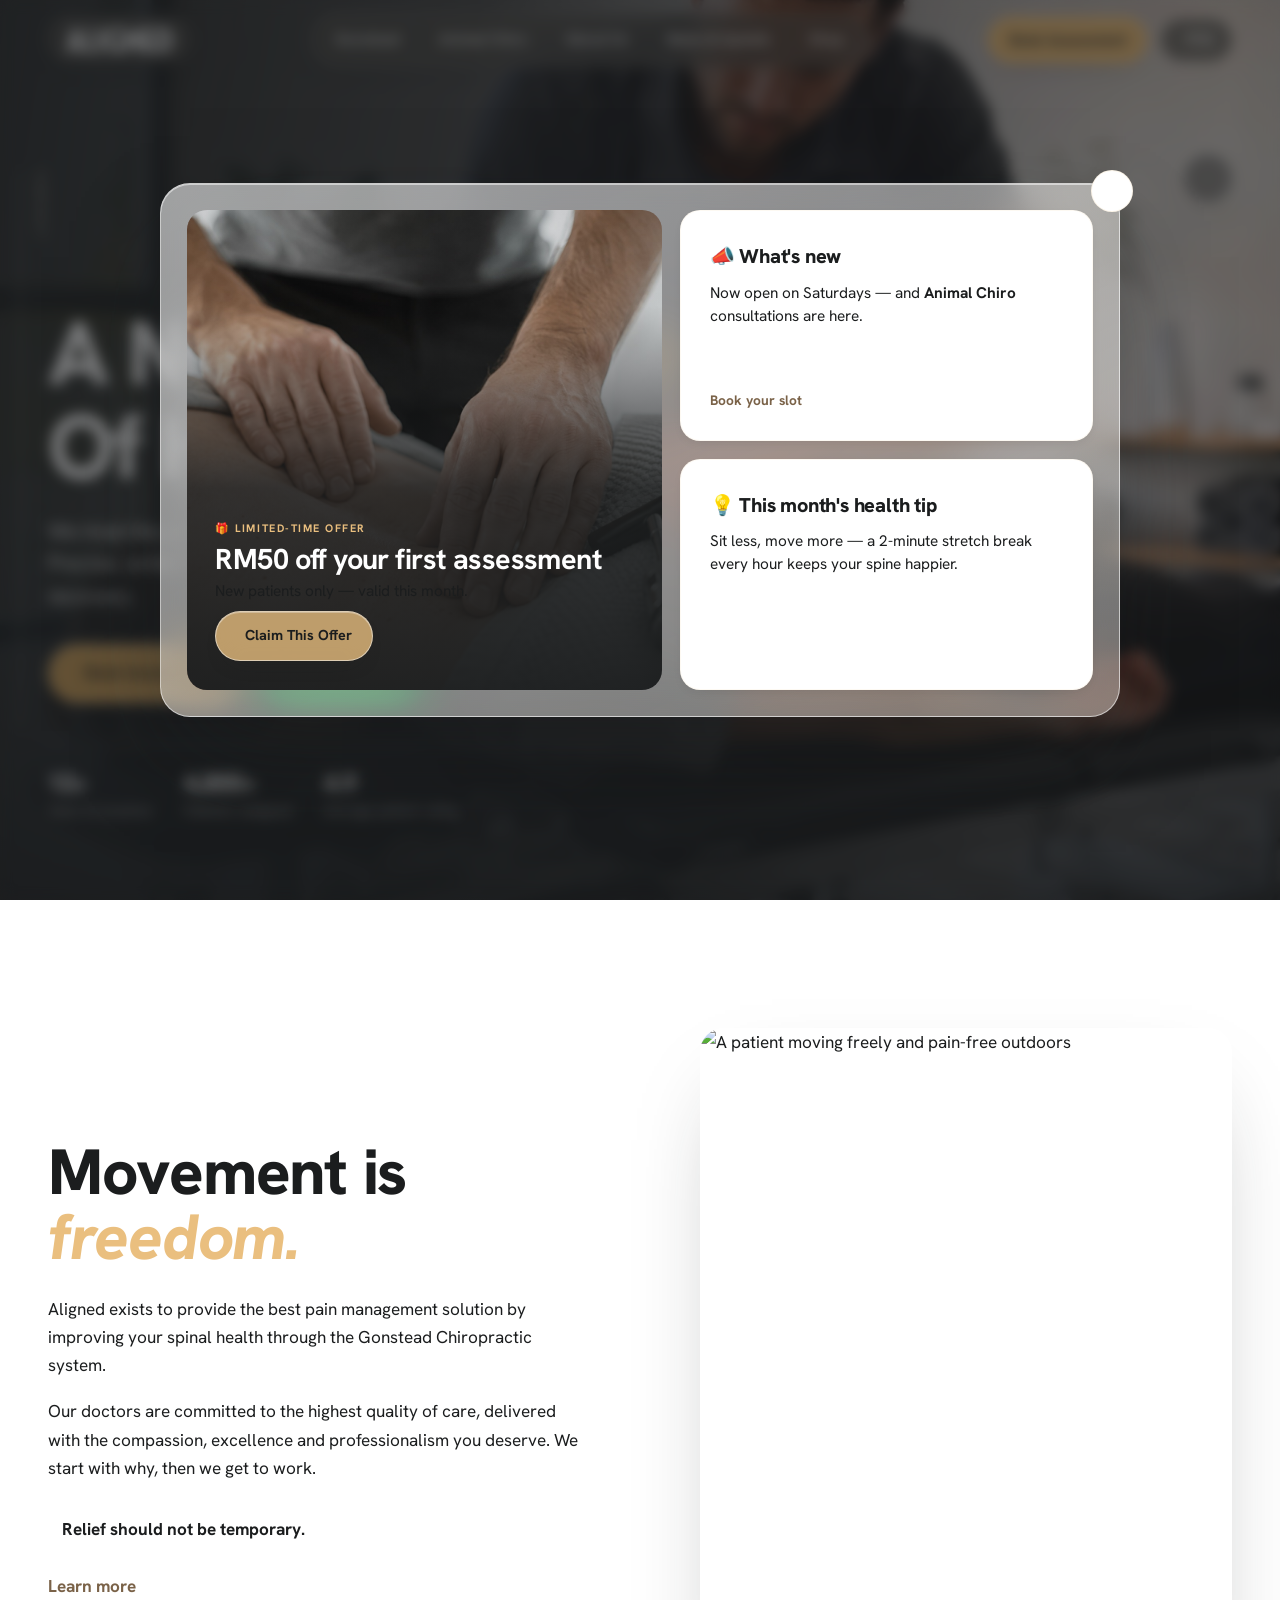
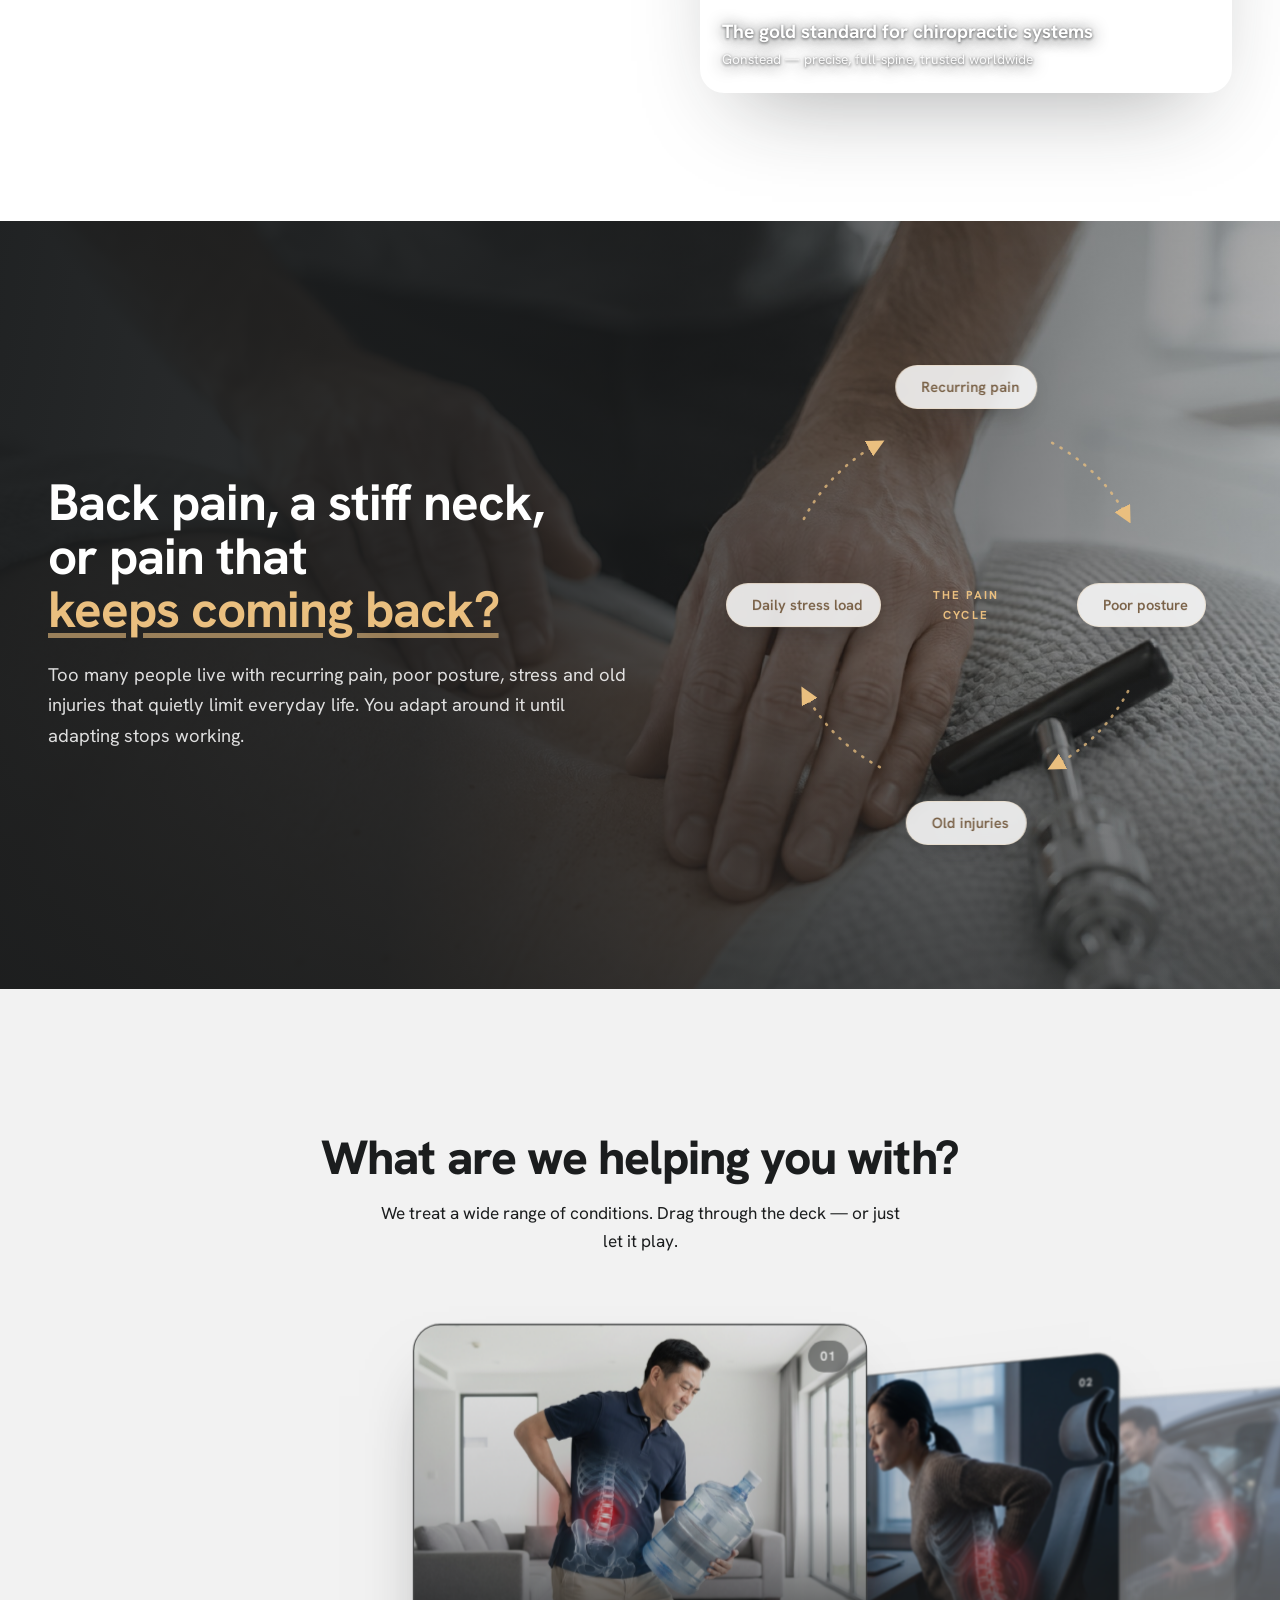
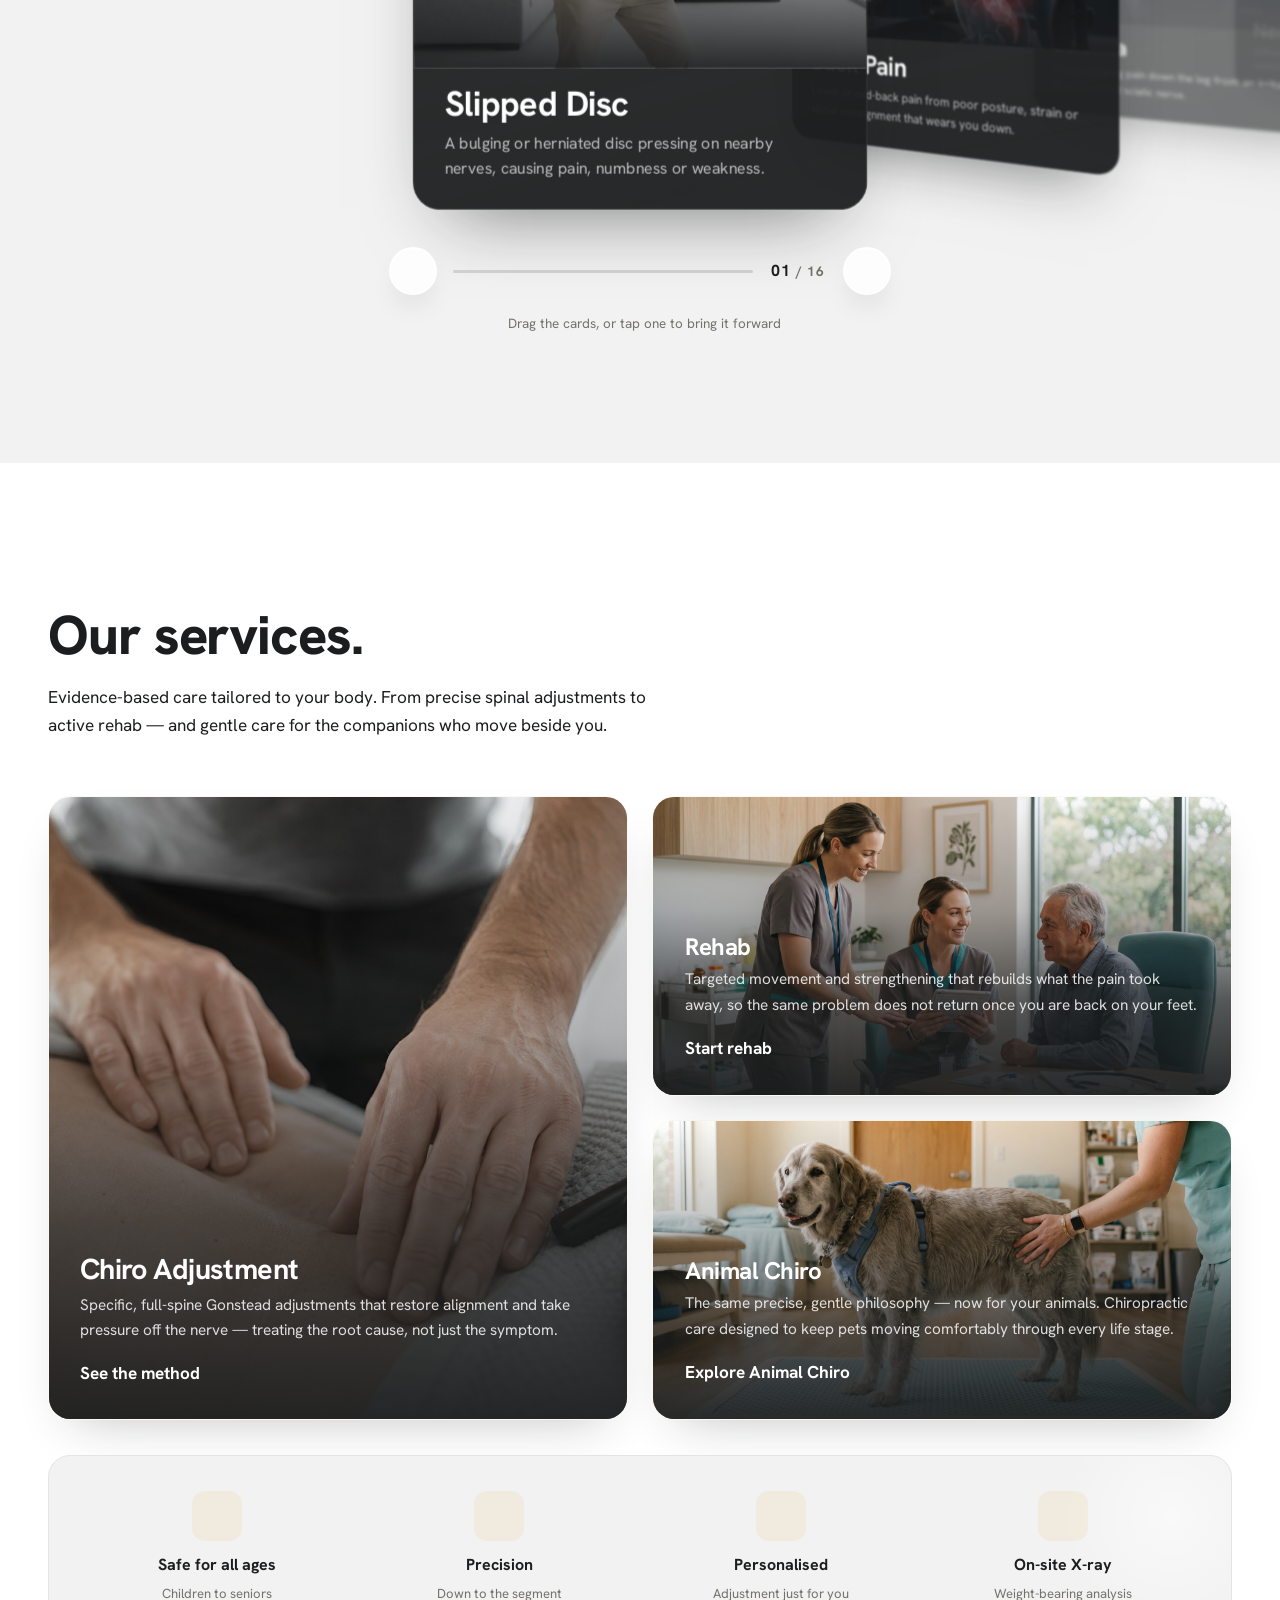
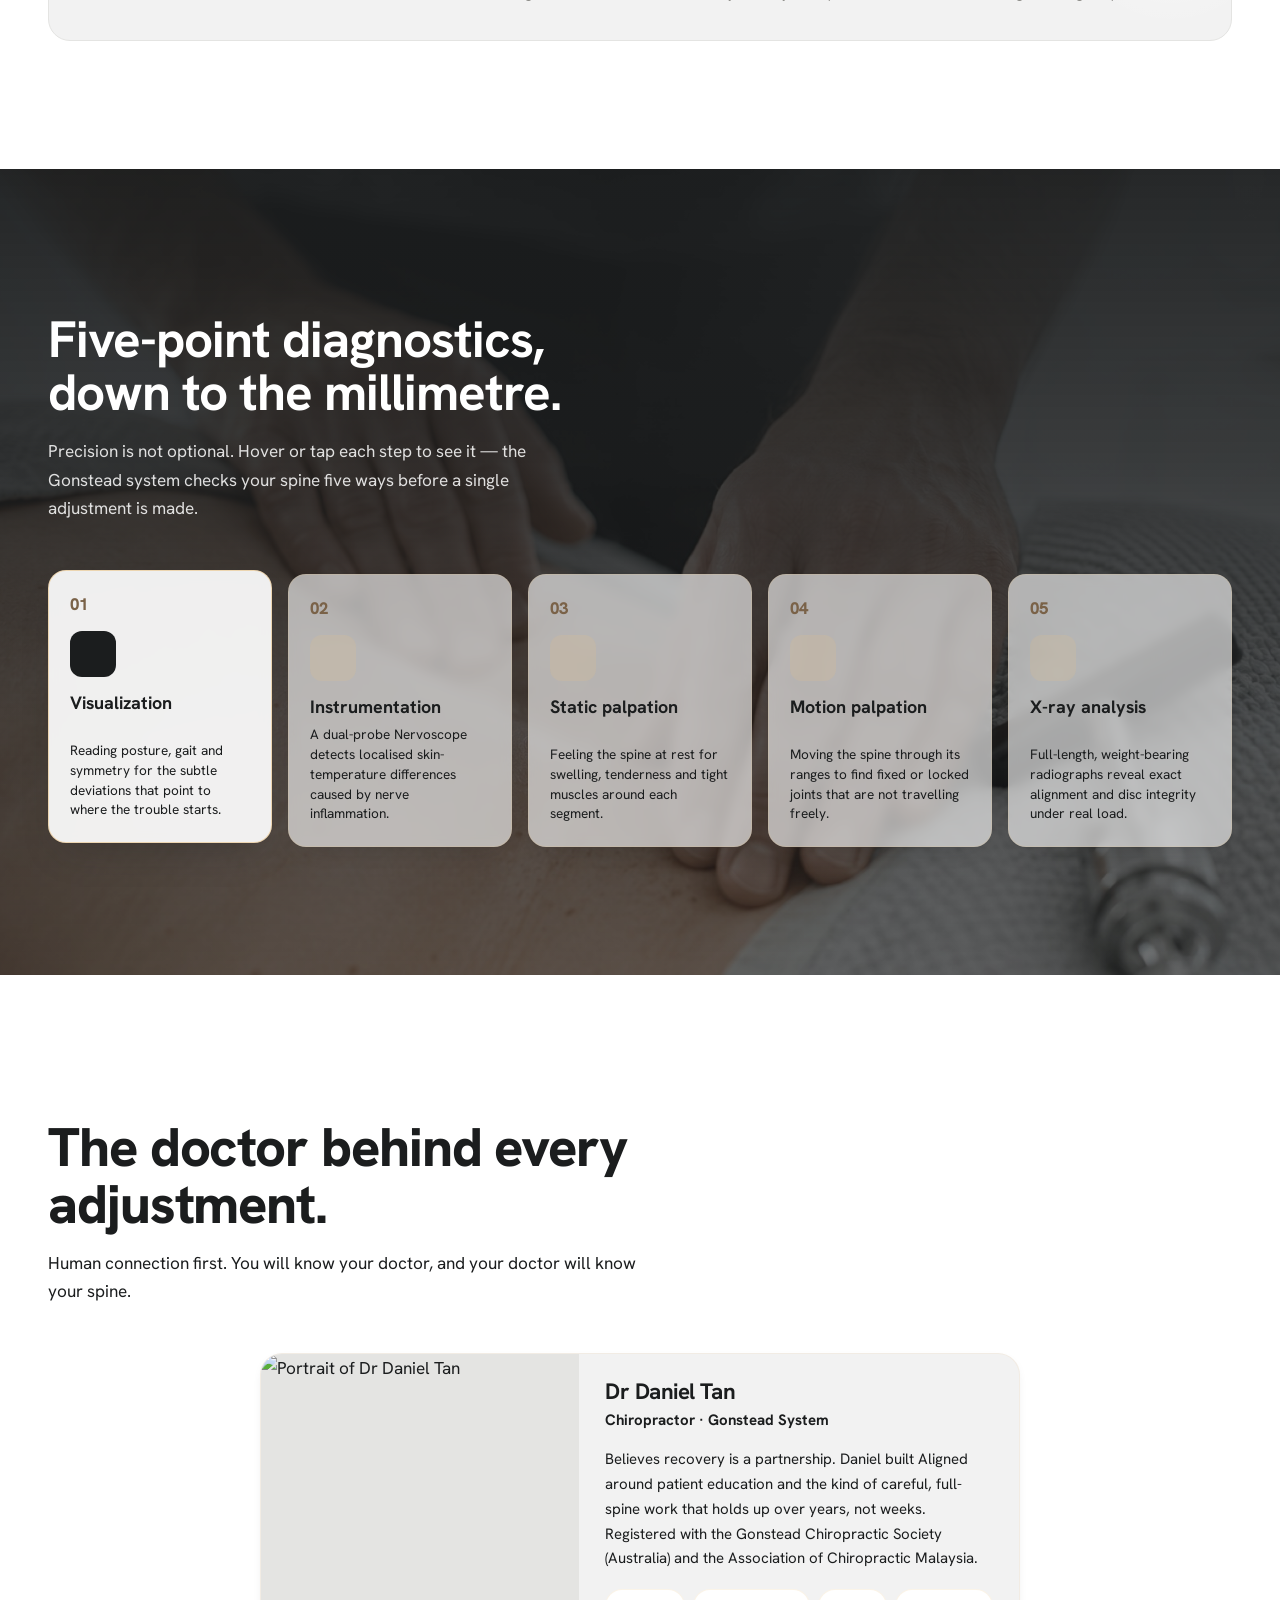
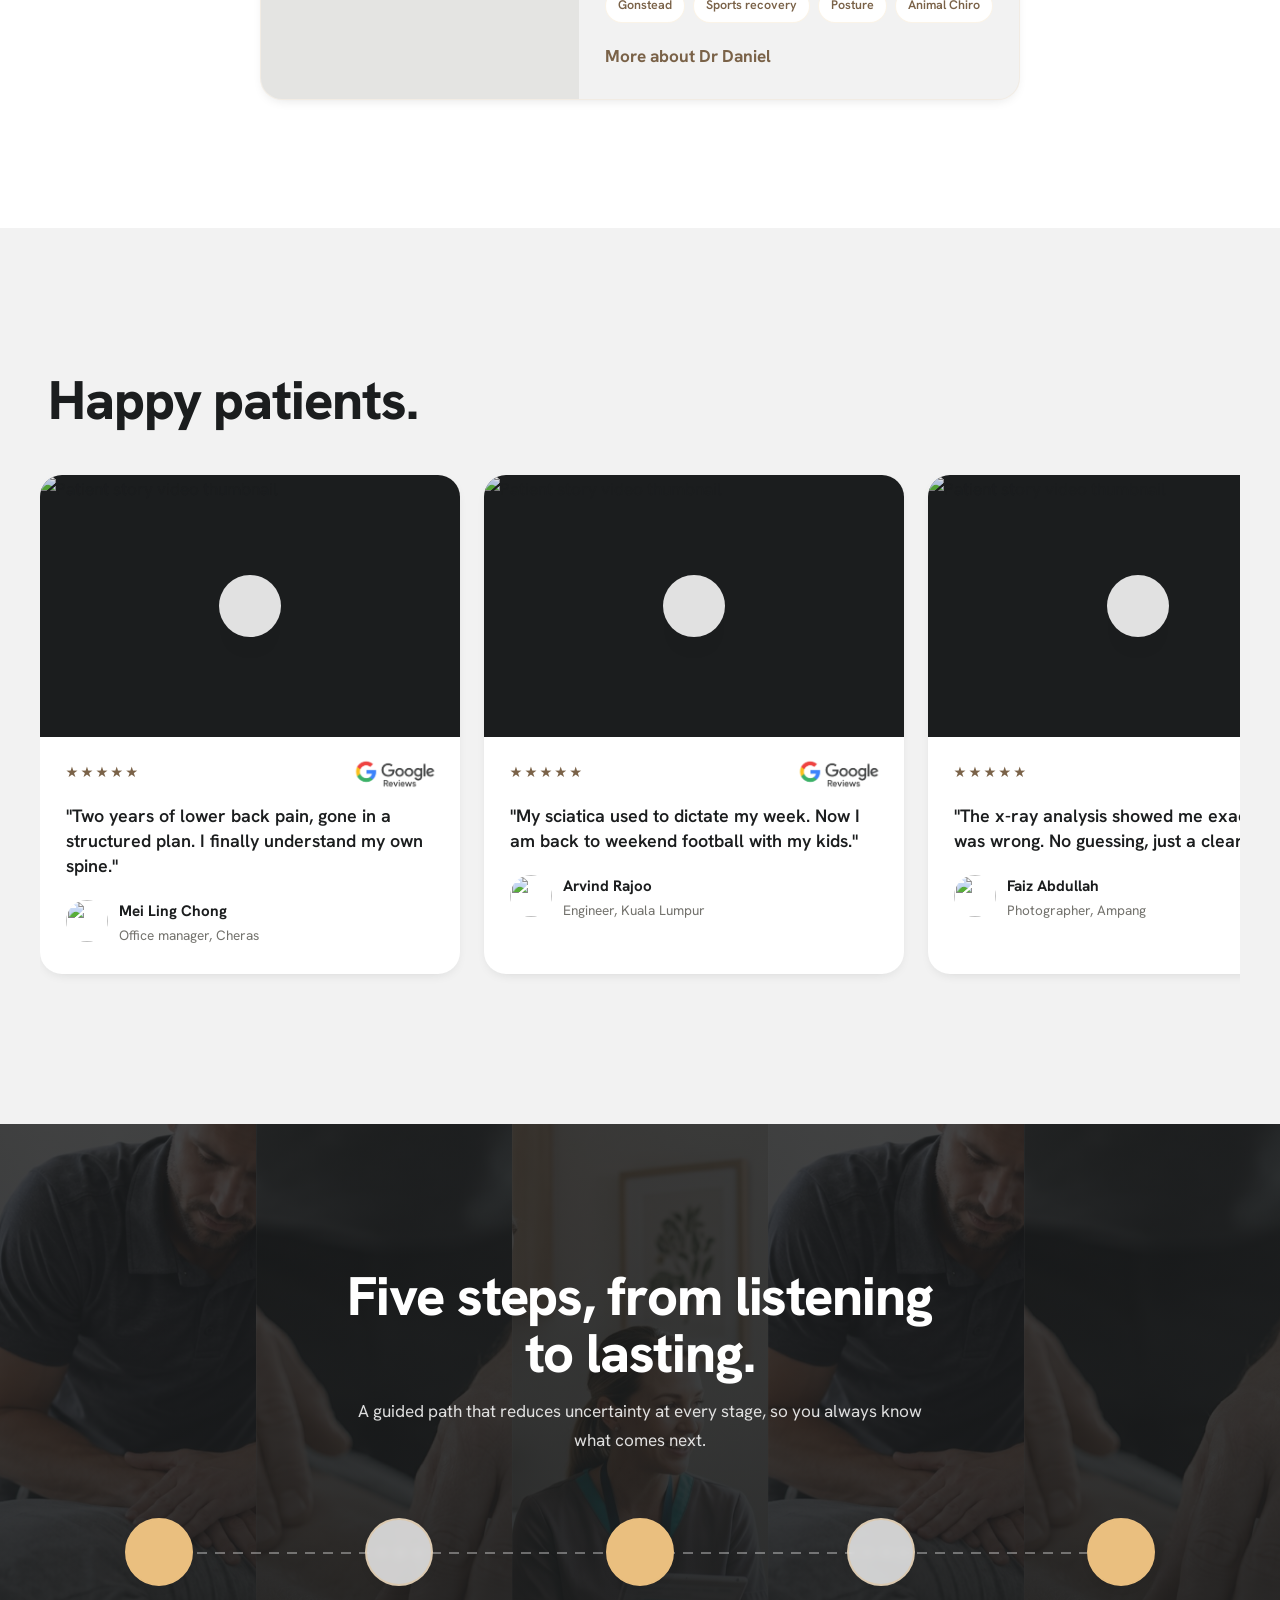
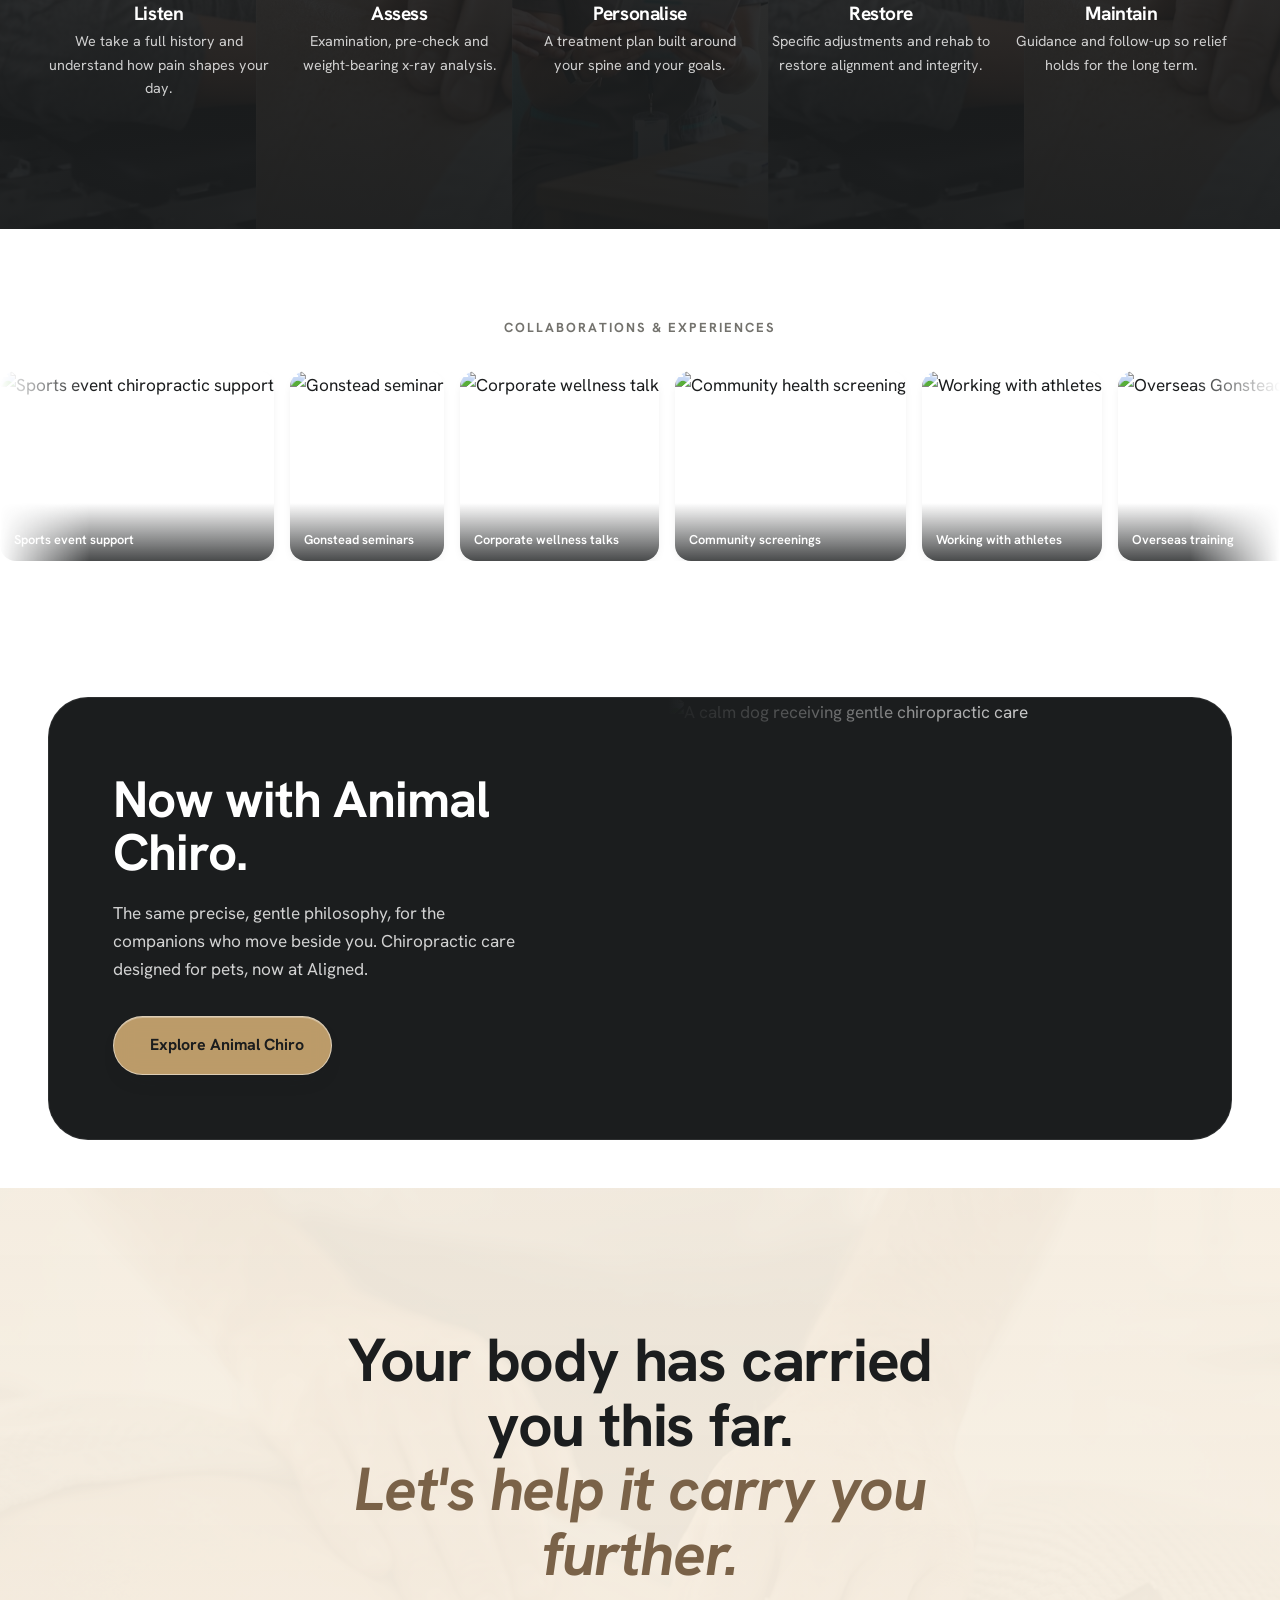
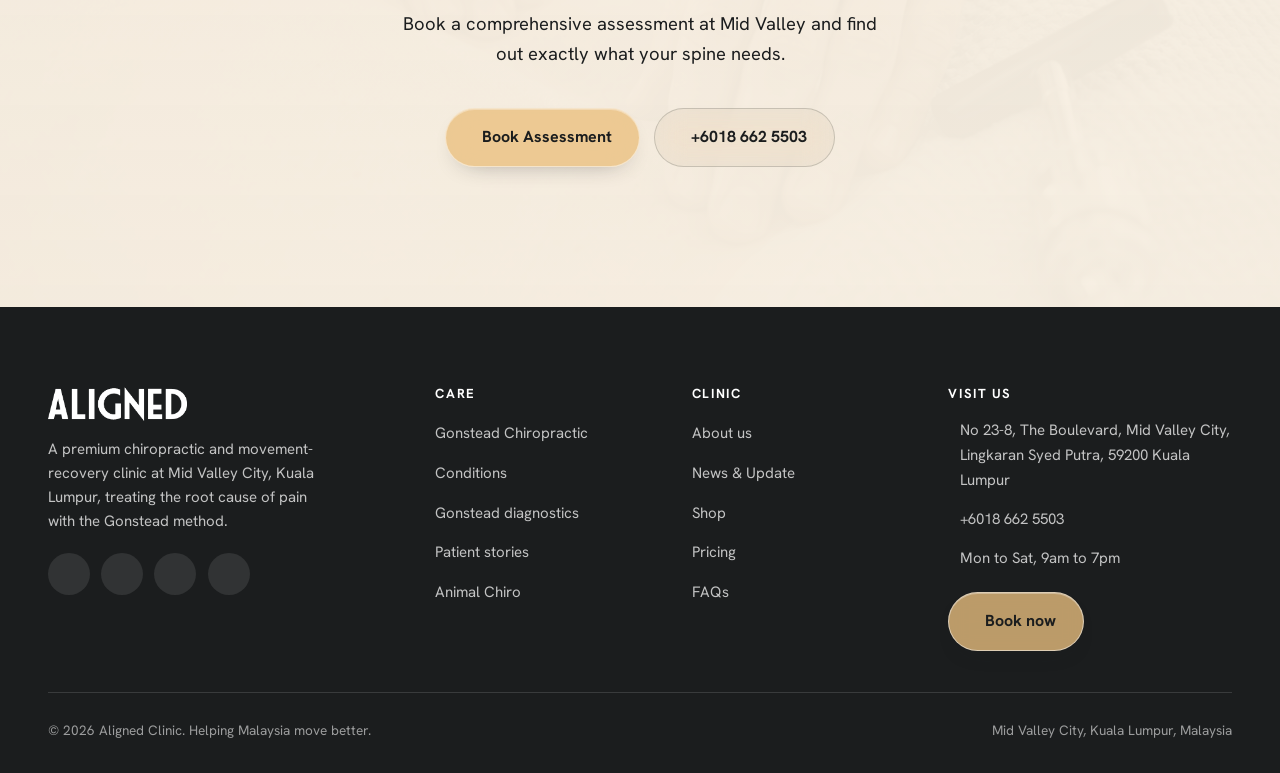
==== index.html @ 45b8d4ee "Update site: condition images, pet-signs images, page content refinements Co-Authored-By: Claude Fab" ====
<!DOCTYPE html>
<html lang="en">
<head>
<meta charset="UTF-8" />
<meta name="viewport" content="width=device-width, initial-scale=1.0" />
<title>Aligned | Gonstead Chiropractic in Mid Valley, Kuala Lumpur</title>
<meta name="description" content="Aligned is a premium chiropractic and movement-recovery clinic at Mid Valley City, Kuala Lumpur. We treat the root cause of back pain, stiff necks and recurring injuries with the Gonstead method. A new definition of health." />
<meta name="theme-color" content="#1B1D1E" />
<meta property="og:title" content="Aligned | A New Definition Of Health" />
<meta property="og:description" content="Premium Gonstead chiropractic care at Mid Valley City, Kuala Lumpur. Move better, recover fully, stay aligned." />
<meta property="og:type" content="website" />

<!-- Favicon: marmalade monogram -->
<link rel="icon" href="data:image/svg+xml,%3Csvg xmlns='http://www.w3.org/2000/svg' viewBox='0 0 32 32'%3E%3Crect width='32' height='32' rx='8' fill='%23EABF7F'/%3E%3Ctext x='16' y='22' font-family='Georgia' font-size='18' fill='%231B1D1E' text-anchor='middle' font-weight='700'%3EA%3C/text%3E%3C/svg%3E" />

<!-- Fonts: Hanken Grotesk (display + body). Local design file, so link-loaded. -->
<link rel="preconnect" href="https://fonts.googleapis.com" />
<link rel="preconnect" href="https://fonts.gstatic.com" crossorigin />
<link href="https://fonts.googleapis.com/css2?family=Hanken+Grotesk:wght@400;500;600;700;800;900&display=swap" rel="stylesheet" />

<!-- Phosphor icons (icon library, not hand-rolled SVG) -->
<script src="https://unpkg.com/@phosphor-icons/web@2.1.1"></script>

<style>
/* ============================================================
   ALIGNED - design tokens (V6 "Neutral, earthy, calming" palette)
   Palette board (5 colours - sage was retired):
     cloud     #F2F2F2  light section grounds / tile fills
     marmalade #EABF7F  CTA (flat translucent glass, ink text) + hairline
                        accents (eyebrow dash, progress fill, step markers)
     cocoa     #A68E74  warm accent family; --cocoa-deep is the AA-safe
                        text/icon accent on white & cloud
     slate     #73726D  menu glass base + secondary text
     black     #1B1D1E  ink: headings, body text, footer, and EVERY dark
                        photo overlay (problem / gonstead / journey / pet)
   Colour logic:
     marmalade = conversion (buttons) + thin indicator accents
     ink       = selected / active states + all dark section washes
     cocoa     = editorial accents (eyebrows, links, icons)
   Radius lock (documented mixed rule):
     interactive (buttons/chips/pills) = full pill
     containers (cards/media)          = 22-24px
   Shadows are ink-tinted (never pure black), kept shallow - surfaces
   are flat glass, not 3D.
   ============================================================ */
:root{
  --white:#FFFFFF;
  --cloud:#F2F2F2;
  --cloud-deep:#E4E4E2;   /* borders / divider lines on cloud */
  --marmalade:#EABF7F;
  --marmalade-deep:#D9A75F;
  --cocoa:#A68E74;
  --cocoa-deep:#7A6248;   /* legible warm accent, AA-safe on white/cloud */
  --slate:#73726D;
  --ink:#1B1D1E;

  /* legacy aliases (V5 names) -> V6 palette */
  --ivory:#FFFFFF;
  --ivory-deep:var(--cloud);
  --sand:var(--cloud);
  --sand-deep:var(--cloud-deep);
  --yellow:var(--marmalade);
  --navy:var(--marmalade);
  --navy-700:var(--marmalade-deep);
  --navy-900:var(--ink);
  --powder:var(--cloud);
  --powder-deep:var(--cloud-deep);
  --powder-blue:var(--cloud);
  --powder-blue-deep:var(--cloud-deep);
  --grey:var(--ink);
  --grey-soft:var(--slate);
  --gold:var(--marmalade);
  --gold-deep:var(--cocoa-deep);

  --r-card:22px;
  --r-media:24px;
  --r-btn:999px;

  --shadow-sm:0 4px 14px -8px rgba(27,29,30,.24);
  --shadow-md:0 22px 48px -26px rgba(27,29,30,.3);
  --shadow-lg:0 40px 90px -40px rgba(27,29,30,.4);

  --ease:cubic-bezier(.16,1,.3,1);
  --nav-h:68px;
  --maxw:1320px;
}

*,*::before,*::after{box-sizing:border-box}
html{scroll-behavior:smooth;-webkit-text-size-adjust:100%}
@media (prefers-reduced-motion:reduce){html{scroll-behavior:auto}}

body{
  margin:0;
  font-family:"Hanken Grotesk",system-ui,-apple-system,sans-serif;
  background:var(--ivory);
  color:var(--grey);
  font-size:clamp(1rem,.96rem + .25vw,1.075rem);
  line-height:1.65;
  -webkit-font-smoothing:antialiased;
  text-rendering:optimizeLegibility;
  overflow-x:hidden;
}

/* faint paper texture - fixed, pointer-events none (perf safe) */
body::after{
  content:"";position:fixed;inset:0;z-index:1;pointer-events:none;opacity:.5;
  background-image:url("data:image/svg+xml,%3Csvg xmlns='http://www.w3.org/2000/svg' width='160' height='160'%3E%3Cfilter id='n'%3E%3CfeTurbulence type='fractalNoise' baseFrequency='.9' numOctaves='2' stitchTiles='stitch'/%3E%3CfeColorMatrix type='saturate' values='0'/%3E%3C/filter%3E%3Crect width='100%25' height='100%25' filter='url(%23n)' opacity='.035'/%3E%3C/svg%3E");
  mix-blend-mode:multiply;
}

h1,h2,h3,h4{
  font-family:"Hanken Grotesk",sans-serif;
  color:var(--grey);
  line-height:1.04;
  letter-spacing:-.02em;
  margin:0;
  font-weight:700;
}
p{margin:0}
a{color:inherit;text-decoration:none}
img{max-width:100%;display:block}
ul{margin:0;padding:0;list-style:none}
button{font-family:inherit;cursor:pointer;border:none;background:none}

.container{width:100%;max-width:var(--maxw);margin:0 auto;padding:0 clamp(1.25rem,5vw,3rem)}
section{position:relative;z-index:2}

.h-section{font-size:clamp(2rem,1.4rem + 3vw,3.4rem);font-weight:800}
.lede{font-size:clamp(1.08rem,1rem + .5vw,1.3rem);color:var(--grey);max-width:60ch;line-height:1.6}

/* ---------- Buttons (flat translucent glass, one consistent system) --------
   No gradients, no inner gloss, no deep 3D shadows: a single translucent
   fill + hairline light border + one shallow ink-tinted shadow. Hover =
   fill turns more opaque + 1px lift. Solid fallback under
   prefers-reduced-transparency. */
.btn{
  position:relative;overflow:hidden;isolation:isolate;
  display:inline-flex;align-items:center;justify-content:center;gap:.55rem;
  font-family:"Hanken Grotesk",sans-serif;font-weight:700;font-size:1rem;
  padding:.95rem 1.7rem;border-radius:var(--r-btn);
  transition:transform .3s var(--ease),box-shadow .3s var(--ease),background .3s var(--ease);
  white-space:nowrap;will-change:transform;
  backdrop-filter:blur(14px) saturate(150%);-webkit-backdrop-filter:blur(14px) saturate(150%);
}
.btn i{font-size:1.15em;position:relative;z-index:2}
.btn:active{transform:translateY(1px) scale(.985)}

/* marmalade flat glass - the only place marmalade is used as a surface.
   Ink text: white-on-marmalade fails contrast at this button size. */
.btn-primary{color:var(--ink);
  background:rgba(234,191,127,.78);
  border:1px solid rgba(255,255,255,.5);
  box-shadow:inset 0 1px 0 rgba(255,255,255,.3),0 10px 24px -16px rgba(27,29,30,.45)}
.btn-primary:hover{transform:translateY(-1px);background:rgba(234,191,127,.95)}

/* frosted cloud glass for dark backgrounds */
.btn-on-dark{color:var(--ink);
  background:rgba(242,242,242,.82);
  border:1px solid rgba(255,255,255,.55);
  box-shadow:inset 0 1px 0 rgba(255,255,255,.6),0 10px 24px -16px rgba(0,0,0,.4)}
.btn-on-dark:hover{transform:translateY(-1px);background:rgba(255,255,255,.96)}

/* faint ink frost on light sections (secondary action) */
.btn-ghost{color:var(--ink);
  background:rgba(27,29,30,.04);border:1px solid rgba(27,29,30,.18)}
.btn-ghost:hover{transform:translateY(-1px);background:rgba(27,29,30,.09)}

/* frosted glass over dark/video */
.btn-ghost-light{color:var(--ivory);
  background:rgba(242,242,242,.1);border:1px solid rgba(242,242,242,.42);
  box-shadow:inset 0 1px 0 rgba(255,255,255,.2)}
.btn-ghost-light:hover{transform:translateY(-1px);background:rgba(242,242,242,.2)}

/* WhatsApp green, flattened to match */
.btn-whatsapp{color:#fff;
  background:rgba(35,180,90,.9);
  border:1px solid rgba(255,255,255,.35);
  box-shadow:inset 0 1px 0 rgba(255,255,255,.25),0 10px 24px -16px rgba(27,29,30,.45)}
.btn-whatsapp:hover{transform:translateY(-1px);background:rgba(35,180,90,1)}

@media (prefers-reduced-transparency:reduce){
  .btn{backdrop-filter:none;-webkit-backdrop-filter:none}
  .btn-primary{background:var(--marmalade)}
  .btn-on-dark{background:var(--cloud)}
  .btn-ghost{background:rgba(27,29,30,.06)}
  .btn-ghost-light{background:rgba(242,242,242,.2)}
}
@media (prefers-reduced-motion:reduce){
  .btn:hover{transform:none}
}

.text-link{
  display:inline-flex;align-items:center;gap:.45rem;
  font-family:"Hanken Grotesk",sans-serif;font-weight:700;color:var(--gold-deep);
}
.text-link i{transition:transform .25s var(--ease)}
.text-link:hover i{transform:translateX(4px)}

/* =====================================================================
   LANDING BENTO OVERLAY  (first-visit welcome: dark backdrop (layer 2)
   + rounded glass bento card (layer 1) floating above the site (layer 3))
   ===================================================================== */
.landing{position:fixed;inset:0;z-index:300;display:flex;align-items:center;justify-content:center;
  padding:clamp(1.1rem,4vw,2rem)}
.landing[hidden]{display:none}
/* layer 2: semi-translucent dark scrim behind the card */
.landing__backdrop{position:absolute;inset:0;z-index:0;background:rgba(27,29,30,.58);
  backdrop-filter:blur(7px) saturate(140%);-webkit-backdrop-filter:blur(7px) saturate(140%);
  opacity:0;transition:opacity .5s var(--ease)}
/* layer 1: rounded, semi-translucent glass card housing the bento grid */
.landing__modal{position:relative;z-index:1;width:100%;max-width:860px;
  border-radius:30px;padding:clamp(.9rem,2.2vw,1.25rem);
  background:linear-gradient(155deg,rgba(255,255,255,.58),rgba(250,247,241,.4));
  border:1px solid rgba(255,255,255,.55);
  box-shadow:inset 0 1px 0 rgba(255,255,255,.5),0 44px 100px -30px rgba(27,29,30,.55);
  backdrop-filter:blur(24px) saturate(180%);-webkit-backdrop-filter:blur(24px) saturate(180%);
  opacity:0;transform:translateY(26px) scale(.96);
  transition:opacity .5s var(--ease),transform .5s var(--ease);
}
.landing.show .landing__backdrop{opacity:1}
.landing.show .landing__modal{opacity:1;transform:none}
.landing__close{position:absolute;top:-14px;right:-14px;z-index:3;width:42px;height:42px;border-radius:999px;
  display:grid;place-items:center;color:var(--gold-deep);background:var(--ivory);
  border:1px solid rgba(234,191,127,.18);box-shadow:var(--shadow-md);font-size:1.1rem;
  transition:transform .3s var(--ease),background .2s}
.landing__close:hover{transform:rotate(90deg);background:var(--ivory-deep)}

/* the bento grid: one tall image tile (offer/activity) + two stacked info tiles */
.landing__bento{display:grid;grid-template-columns:1.15fr 1fr;grid-template-rows:1fr 1fr;gap:.85rem;
  min-height:420px}
.landing__tile{position:relative;border-radius:20px;overflow:hidden;padding:1.4rem;
  display:flex;flex-direction:column}
.landing__tile--voucher{grid-column:1;grid-row:1 / span 2;justify-content:flex-end}
.landing__tile--voucher img{position:absolute;inset:0;width:100%;height:100%;object-fit:cover;z-index:0}
.landing__tile-scrim{position:absolute;inset:0;z-index:1;
  background:linear-gradient(0deg,rgba(27,29,30,.96) 0%,rgba(27,29,30,.86) 42%,rgba(27,29,30,.15) 80%)}
.landing__tile-body{position:relative;z-index:2}
.landing__tile--voucher h3{color:var(--ivory);font-size:1.45rem;line-height:1.1;margin:.4rem 0 .3rem}
.landing__tile--voucher p{color:rgba(242,242,242,.88);font-size:.9rem;margin:0 0 1rem}
.landing__tile--voucher .landing__kicker{color:var(--marmalade)}
.landing__tile--voucher .btn{padding:.75rem 1.25rem;font-size:.9rem}

.landing__tile--news,.landing__tile--tip{background:var(--ivory);border:1px solid rgba(234,191,127,.1);
  box-shadow:var(--shadow-sm)}
.landing__tile--news{grid-column:2;grid-row:1}
.landing__tile--tip{grid-column:2;grid-row:2}
.landing__kicker{display:block;font-family:"Hanken Grotesk",sans-serif;font-size:.68rem;font-weight:700;
  letter-spacing:.14em;text-transform:uppercase;color:var(--gold-deep);margin-bottom:.35rem}
/* on the news/tip tiles there's no separate heading - the emoji + kicker line acts as the title */
.landing__tile--news .landing__kicker,.landing__tile--tip .landing__kicker{
  font-size:1.1rem;font-weight:800;letter-spacing:-.01em;text-transform:none;color:var(--grey);margin-bottom:.55rem}
.landing__tile p{font-size:.88rem;color:var(--grey);line-height:1.5;margin:0 0 .5rem}
.landing__tile .text-link{margin-top:auto;font-size:.86rem}

@media (min-width:1000px){
  .landing__modal{max-width:960px;padding:1.6rem}
  .landing__bento{min-height:480px;gap:1.1rem}
  .landing__tile{padding:1.8rem}
  .landing__tile--voucher h3{font-size:1.8rem}
  .landing__tile--news .landing__kicker,.landing__tile--tip .landing__kicker{font-size:1.25rem}
  .landing__tile p{font-size:.96rem}
}
@media (max-width:680px){
  .landing__bento{grid-template-columns:1fr;grid-template-rows:none;min-height:0}
  .landing__tile--voucher{grid-column:1;grid-row:auto;min-height:220px}
  .landing__tile--news,.landing__tile--tip{grid-column:1;grid-row:auto}
  .landing__modal{max-height:88vh;overflow-y:auto}
}
@media (prefers-reduced-transparency:reduce){
  .landing__backdrop{background:rgba(27,29,30,.72);backdrop-filter:none;-webkit-backdrop-filter:none}
  .landing__modal{background:var(--ivory);backdrop-filter:none;-webkit-backdrop-filter:none}
}
@media (prefers-reduced-motion:reduce){.landing__backdrop,.landing__modal{transition:none}}

/* =====================================================================
   NAVIGATION  (floating slate glass pills: brand | link rail | CTA.
   The bar itself is transparent - only the pills carry surface. Fixed
   menu items; hover = faint cloud wash behind the link. Scroll progress
   lives in the left rail, not here.)
   ===================================================================== */
.nav{
  position:fixed;top:0;left:0;right:0;z-index:100;padding:.8rem 0;
  background:transparent;
}
.nav__inner{display:flex;align-items:center;justify-content:space-between;gap:1rem;
  max-width:var(--maxw);margin:0 auto;padding:0 clamp(1.25rem,5vw,3rem)}
/* shared slate glass recipe for the floating pieces */
.brand,.nav__links,.nav__toggle,.nav__lang{
  background:rgba(74,73,70,.7); /* slate, deepened for legibility */
  backdrop-filter:blur(18px) saturate(150%);-webkit-backdrop-filter:blur(18px) saturate(150%);
  border:1px solid rgba(255,255,255,.14);
  box-shadow:inset 0 1px 0 rgba(255,255,255,.12),0 10px 30px -20px rgba(27,29,30,.6);
  transition:background .3s var(--ease);
}
.nav.scrolled .brand,.nav.scrolled .nav__links,.nav.scrolled .nav__toggle,.nav.scrolled .nav__lang{
  background:rgba(62,61,59,.88)}
.brand{display:flex;align-items:center;gap:.6rem;font-family:"Hanken Grotesk",sans-serif;
  font-weight:800;font-size:1.3rem;letter-spacing:-.02em;color:var(--ivory);
  padding:.55rem 1.1rem;border-radius:var(--r-btn)}
.brand__mark{width:30px;height:30px;border-radius:8px;display:grid;place-items:center;
  background:var(--ivory);color:var(--cocoa-deep);font-weight:900;font-size:1.05rem;flex:0 0 auto}
.brand__logo{height:26px;width:auto;display:block}
.footer .brand{background:none;border:none;box-shadow:none;padding:0;backdrop-filter:none;-webkit-backdrop-filter:none}
.footer .brand__logo{height:34px}
.nav__links{display:flex;align-items:center;gap:.15rem;padding:.3rem;border-radius:var(--r-btn)}
.nav__links a{display:inline-block;padding:.55rem 1.15rem;border-radius:var(--r-btn);
  font-size:.93rem;font-weight:600;color:rgba(255,255,255,.82);
  transition:color .2s,background .25s var(--ease)}
.nav__links a:hover{color:#fff;background:rgba(242,242,242,.16)}
.nav__cta{display:flex;align-items:center;gap:.75rem}
.nav .btn{padding:.68rem 1.35rem;font-size:.92rem}
.nav__toggle{display:none;width:46px;height:46px;border-radius:var(--r-btn);color:var(--ivory);
  align-items:center;justify-content:center;font-size:1.4rem}

/* language switcher pill (shows the language you can switch TO) */
.nav__lang{display:inline-flex;align-items:center;gap:.45rem;padding:.66rem 1.05rem;
  border-radius:var(--r-btn);color:rgba(255,255,255,.85);
  font-size:.88rem;font-weight:700;letter-spacing:.02em;white-space:nowrap}
.nav__lang i{font-size:1.1rem}
.nav .nav__lang:hover{color:#fff;background:rgba(42,41,40,.95)}

/* 6 menu items: tighten the rail before collapsing to the burger */
@media (max-width:1240px){
  .nav__links a{padding:.5rem .85rem;font-size:.88rem}
  .nav .btn{padding:.6rem 1.1rem;font-size:.88rem}
  .brand__logo{height:23px}
}
@media (max-width:1020px){
  .nav__links{position:fixed;left:1rem;right:1rem;top:calc(var(--nav-h) + .4rem);
    flex-direction:column;align-items:stretch;
    gap:.2rem;background:rgba(38,38,37,.94);padding:.6rem;border-radius:24px;
    transform:translateY(-12px);opacity:0;visibility:hidden;pointer-events:none;
    transition:transform .35s var(--ease),opacity .3s var(--ease),visibility .35s;
    box-shadow:0 30px 50px -25px rgba(0,0,0,.6)}
  .nav__links.open{transform:translateY(0);opacity:1;visibility:visible;pointer-events:auto}
  .nav__links a{padding:.95rem 1.1rem;border-radius:16px;font-size:1.02rem}
  .nav__toggle{display:flex}
}
/* below 880 the sticky mobile book bar takes over the CTA; lang pill stays */
@media (max-width:880px){
  .nav__cta .btn{display:none}
}
@media (max-width:600px){
  .nav__lang{padding:.55rem .8rem;font-size:.8rem}
}

/* =====================================================================
   HERO  (video background, left text, navy gradient scrim under title)
   ===================================================================== */
.hero{position:relative;min-height:100dvh;display:flex;align-items:flex-end;
  padding:calc(var(--nav-h) + 2rem) 0 clamp(2.5rem,6vw,5rem);overflow:hidden;background:var(--navy-900)}
.hero__media{position:absolute;inset:0;z-index:0}
.hero__media video,.hero__media img{width:100%;height:100%;object-fit:cover}
.hero__media img{animation:kenburns 22s ease-in-out infinite alternate}
@keyframes kenburns{from{transform:scale(1.02)}to{transform:scale(1.12)}}
@media (prefers-reduced-motion:reduce){.hero__media img{animation:none}}

/* the semi-transparent gradient sitting on top of the video, under the title (white wash) */
.hero__scrim{position:absolute;inset:0;z-index:1;
  background:
    linear-gradient(98deg, rgba(27,29,30,.94) 0%, rgba(27,29,30,.8) 34%, rgba(27,29,30,.4) 62%, rgba(27,29,30,0) 88%),
    linear-gradient(0deg, rgba(27,29,30,.82) 0%, rgba(27,29,30,0) 44%);
}
.hero__inner{position:relative;z-index:2;width:100%}
.hero h1{color:var(--ivory);font-size:clamp(2.7rem,2rem + 6vw,5.6rem);font-weight:800;
  max-width:14ch;margin:.9rem 0 0;letter-spacing:-.03em}
.hero h1 .alt{color:var(--yellow);font-style:italic;font-weight:700}
.hero__sub{color:rgba(255,255,255,.88);font-size:clamp(1.05rem,1rem + .5vw,1.3rem);
  max-width:46ch;margin:1.4rem 0 0;line-height:1.55}
.hero__actions{display:flex;flex-wrap:wrap;gap:.9rem;margin-top:2rem}
.hero__meta{display:flex;flex-wrap:wrap;gap:1.4rem 2rem;margin-top:2.6rem;
  padding-top:1.6rem;border-top:1px solid rgba(255,255,255,.2);max-width:560px}
.hero__meta div{color:var(--ivory)}
.hero__meta b{font-family:"Hanken Grotesk",sans-serif;font-size:1.5rem;display:block;font-weight:800;line-height:1}
.hero__meta span{font-size:.85rem;color:rgba(255,255,255,.62)}

/* video control */
.hero__vidbtn{position:absolute;right:clamp(1.25rem,5vw,3rem);top:calc(var(--nav-h) + 5.4rem);z-index:5;
  width:48px;height:48px;border-radius:999px;display:grid;place-items:center;color:var(--ivory);
  background:rgba(27,29,30,.4);backdrop-filter:blur(12px) saturate(150%);-webkit-backdrop-filter:blur(12px) saturate(150%);
  border:1px solid rgba(242,242,242,.34);font-size:1.2rem;
  box-shadow:inset 0 1px 0 rgba(255,255,255,.25),0 16px 34px -16px rgba(27,29,30,.5);
  transition:background .25s,transform .25s var(--ease)}
.hero__vidbtn:hover{background:rgba(27,29,30,.6);transform:translateY(-2px)}
.hero__media,.hero__inner{will-change:transform}

/* hero load stagger (h1 reveals word-by-word via .tsplit instead) */
.hero__sub,.hero__actions,.hero__meta{opacity:0;animation:heroIn .95s var(--ease) both}
.hero__sub{animation-delay:.52s}
.hero__actions{animation-delay:.68s}
.hero__meta{animation-delay:.84s}
@keyframes heroIn{from{opacity:0;transform:translateY(28px)}to{opacity:1;transform:none}}
@media (prefers-reduced-motion:reduce){
  .hero__sub,.hero__actions,.hero__meta{opacity:1;animation:none}
  .hero__media img{animation:none}
}

@media (max-width:600px){
  /* extra top padding so the floating announcement bar never overlaps the eyebrow */
  .hero{align-items:flex-end;padding-top:calc(var(--nav-h) + 5rem)}
  .hero__meta{gap:1rem 1.5rem}
  .hero__meta b{font-size:1.25rem}
}

/* =====================================================================
   Reveal-on-scroll utility
   ===================================================================== */
.reveal{opacity:0;transform:translateY(34px);transition:opacity .85s var(--ease),transform .85s var(--ease)}
.reveal.in{opacity:1;transform:none}
.reveal[data-d="1"]{transition-delay:.09s}
.reveal[data-d="2"]{transition-delay:.18s}
.reveal[data-d="3"]{transition-delay:.27s}
.reveal[data-d="4"]{transition-delay:.36s}
@media (prefers-reduced-motion:reduce){.reveal{opacity:1;transform:none;transition:none}}

/* =====================================================================
   Title reveal (.tsplit): headings are split into words by JS, each word
   sits inside a clipped mask and slides up into place when the heading
   scrolls into view. Padding on the mask keeps descenders/italics from
   being cropped; negative margin cancels it out visually.
   ===================================================================== */
.tsplit .tw{display:inline-block;overflow:hidden;vertical-align:bottom;
  padding:.06em .06em .14em 0;margin:-.06em -.06em -.14em 0}
.tsplit .tw__i{display:inline-block;transform:translateY(120%);
  transition:transform .95s var(--ease)}
.tsplit.ts-in .tw__i{transform:none}
@media (prefers-reduced-motion:reduce){.tsplit .tw__i{transform:none;transition:none}}

/* =====================================================================
   BELIEF  (asymmetric split: statement left, image right)
   ===================================================================== */
.belief{padding:clamp(5rem,10vw,9rem) 0}
.belief__grid{display:grid;grid-template-columns:1.05fr .95fr;gap:clamp(2rem,5vw,4.5rem);align-items:center}
.belief__title{font-size:clamp(2.2rem,1.5rem + 3.5vw,4rem);font-weight:800;line-height:1.02;margin:1.1rem 0 0}
.belief__title em{color:var(--marmalade);font-style:italic} /* matches hero "Definition" */
.belief__body{margin-top:1.6rem;display:grid;gap:1.1rem;max-width:54ch}
.belief__sig{margin-top:2rem;display:flex;align-items:center;gap:.9rem;color:var(--grey);
  font-family:"Hanken Grotesk",sans-serif;font-weight:700}
.belief__sig i{font-size:1.5rem;color:var(--gold-deep)}
.belief__media{position:relative;border-radius:var(--r-media);overflow:hidden;box-shadow:var(--shadow-lg);
  aspect-ratio:4/5}
.belief__media img{width:100%;height:100%;object-fit:cover}
/* words straight on the photo — no tile, a soft ink shadow carries legibility */
.belief__overlay{position:absolute;left:1.4rem;right:1.4rem;bottom:1.3rem;color:var(--white);
  text-shadow:0 2px 16px rgba(27,29,30,.85),0 1px 3px rgba(27,29,30,.65)}
.belief__overlay b{display:block;font-family:"Hanken Grotesk",sans-serif;font-size:1.2rem;line-height:1.25}
.belief__overlay span{font-size:.86rem;color:rgba(255,255,255,.92)}
@media (max-width:820px){
  .belief__grid{grid-template-columns:1fr;gap:2.4rem}
  .belief__media{aspect-ratio:16/12;order:-1}
}

/* =====================================================================
   PROBLEM  (full-bleed photo background + powder-blue scrim)
   ===================================================================== */
.problem{position:relative;color:var(--ivory);padding:clamp(6rem,12vw,9rem) 0;overflow:hidden;
  background-color:var(--grey)}
.problem__bg{position:absolute;inset:0;z-index:0}
.problem__bg img{width:100%;height:100%;object-fit:cover}
/* ivory wash: heavy behind the copy (left), clearing to reveal the photo on the right */
.problem__scrim{position:absolute;inset:0;z-index:1;pointer-events:none;
  background:
    linear-gradient(100deg, rgba(27,29,30,.97) 0%, rgba(27,29,30,.9) 36%, rgba(27,29,30,.6) 66%, rgba(27,29,30,.25) 100%),
    linear-gradient(0deg, rgba(27,29,30,.5), transparent 42%)}
.problem .container{position:relative;z-index:2}
.problem__copy{max-width:60ch}
.problem h2{color:var(--ivory);font-size:clamp(1.9rem,1.3rem + 3vw,3.2rem);max-width:18ch;margin:1.1rem 0 0}
.problem h2 .u{color:var(--yellow);text-decoration:underline;text-decoration-color:rgba(234,191,127,.6);text-underline-offset:6px}
.problem__sub{color:rgba(255,255,255,.85);max-width:58ch;margin:1.5rem 0 0;font-size:1.15rem}
/* copy left, pain-cycle diagram right */
.problem__grid{display:grid;grid-template-columns:1.05fr .95fr;gap:clamp(2.4rem,5vw,4.5rem);align-items:center}
/* the four pills arranged in a circle, dashed arcs + arrowheads showing the
   cycle: pain -> posture -> injuries -> stress -> back to pain. Static, no motion. */
.pcycle{position:relative;aspect-ratio:1/1;width:100%;max-width:480px;justify-self:center}
.pcycle__ring{position:absolute;inset:5%;width:90%;height:90%}
.pcycle__node{position:absolute;display:inline-flex;align-items:center;gap:.5rem;
  padding:.55rem 1.05rem;border-radius:999px;color:var(--gold-deep);white-space:nowrap;
  background:rgba(255,255,255,.85);border:1px solid rgba(234,191,127,.22);font-size:.92rem;font-weight:600;
  backdrop-filter:blur(4px);-webkit-backdrop-filter:blur(4px);
  box-shadow:0 12px 26px -16px rgba(27,29,30,.6)}
.pcycle__node i{color:var(--gold-deep)}
.pcycle__node--n{top:0;left:50%;transform:translateX(-50%)}
.pcycle__node--e{top:50%;right:0;transform:translateY(-50%)}
.pcycle__node--s{bottom:0;left:50%;transform:translateX(-50%)}
.pcycle__node--w{top:50%;left:0;transform:translateY(-50%)}
.pcycle__center{position:absolute;top:50%;left:50%;transform:translate(-50%,-50%);text-align:center;
  font-family:"Hanken Grotesk",sans-serif;font-size:.72rem;font-weight:700;letter-spacing:.18em;
  text-transform:uppercase;color:var(--marmalade);line-height:1.7}
@media (max-width:820px){
  .problem__grid{grid-template-columns:1fr;gap:2.8rem}
  .pcycle{max-width:400px;margin:0 auto}
}
@media (max-width:420px){
  .pcycle__node{font-size:.78rem;padding:.45rem .8rem;gap:.4rem}
}
@media (max-width:820px){
  /* copy spans full width on mobile, so wash the photo more evenly */
  .problem__scrim{background:linear-gradient(0deg, rgba(27,29,30,.95) 0%, rgba(27,29,30,.9) 55%, rgba(27,29,30,.82) 100%)}
}

/* =====================================================================
   SELF-CHECK  (3D coverflow deck, iPod-style: dark glass cards on the
   cloud ground; drag / tap to browse, progress bar below)
   ===================================================================== */
.conditions{padding:clamp(5rem,10vw,8rem) 0;background:var(--ivory-deep);overflow:hidden}
.selfcheck__head{text-align:center;max-width:none;margin:0 auto clamp(2.4rem,5vw,3.4rem)}
.selfcheck__head .h-section{margin-top:1rem;font-size:clamp(2rem,1.4rem + 2.2vw,3rem)}
@media (min-width:760px){.selfcheck__head .h-section{white-space:nowrap}}
.selfcheck__head p{margin:1rem auto 0;max-width:52ch}

.selfcheck{max-width:1180px;margin:0 auto}

/* the coverflow stage. Card transforms (x / rotateY / z / blur) are driven
   from JS so drag, snap and autoplay share one continuous position value. */
.cf-stage{position:relative;height:clamp(440px,54vw,510px);
  perspective:1300px;perspective-origin:50% 44%;
  touch-action:pan-y;cursor:grab;user-select:none;-webkit-user-select:none}
.cf-stage.dragging{cursor:grabbing}
.cf-card{position:absolute;left:50%;top:50%;width:min(78vw,430px);height:clamp(400px,50vw,460px);
  border-radius:26px;overflow:hidden;display:flex;flex-direction:column;
  color:var(--cloud);cursor:pointer;
  background:linear-gradient(165deg,rgba(40,42,42,.97),rgba(27,29,30,.95));
  border:1px solid rgba(255,255,255,.09);
  box-shadow:inset 0 1px 0 rgba(255,255,255,.08),0 34px 70px -34px rgba(27,29,30,.6);
  will-change:transform,opacity,filter;backface-visibility:hidden}
/* photo on top, washing down into the dark card body */
.cf-card__media{position:relative;flex:1 1 auto;min-height:0;overflow:hidden}
.cf-card__media img{width:100%;height:100%;object-fit:cover;display:block;filter:saturate(.85)}
.cf-card__media::after{content:"";position:absolute;inset:0;
  background:linear-gradient(0deg,rgba(27,29,30,.92) 0%,rgba(27,29,30,.26) 45%,rgba(27,29,30,.1) 100%)}
.cf-card__n{position:absolute;top:.95rem;right:1.05rem;z-index:2;
  font-family:"Hanken Grotesk",sans-serif;font-size:.78rem;font-weight:700;letter-spacing:.08em;
  color:rgba(242,242,242,.85);background:rgba(27,29,30,.45);
  backdrop-filter:blur(6px);-webkit-backdrop-filter:blur(6px);
  padding:.28rem .7rem;border-radius:999px}
.cf-card__body{flex:0 0 auto;padding:1.1rem clamp(1.4rem,2.4vw,1.8rem) clamp(1.3rem,2.2vw,1.6rem);
  display:flex;flex-direction:column}
.cf-card h3{color:var(--white);font-size:clamp(1.55rem,1.2rem + 1.5vw,2.05rem);margin:0 0 .55rem}
.cf-card p{font-size:.95rem;line-height:1.55;color:rgba(242,242,242,.72);max-width:40ch}

/* control bar under the deck: arrows + progress track + counter */
.cf-bar{display:flex;align-items:center;justify-content:center;gap:1rem;margin-top:1.7rem}
.sc-arrow{flex:0 0 auto;width:48px;height:48px;border-radius:999px;display:grid;place-items:center;
  color:var(--gold-deep);font-size:1.25rem;cursor:pointer;
  background:rgba(255,255,255,.85);
  border:1px solid rgba(255,255,255,.7);
  box-shadow:inset 0 1px 0 rgba(255,255,255,.85),0 16px 30px -16px rgba(27,29,30,.42);
  backdrop-filter:blur(12px) saturate(155%);-webkit-backdrop-filter:blur(12px) saturate(155%);
  transition:transform .25s var(--ease),background .25s,color .25s}
.sc-arrow:hover{transform:translateY(-2px);background:var(--ink);color:var(--cloud)}
.cf-track{position:relative;width:min(300px,40vw);height:3px;border-radius:3px;
  background:rgba(27,29,30,.14);overflow:hidden}
.cf-fill{position:absolute;inset:0;border-radius:3px;background:var(--ink);
  transform:scaleX(0);transform-origin:left}
.cf-count{font-family:"Hanken Grotesk",sans-serif;font-size:.85rem;font-weight:700;
  color:var(--slate);letter-spacing:.06em;min-width:58px;text-align:center}
.cf-count b{color:var(--ink);font-size:1rem}
.sc-hint{display:flex;align-items:center;justify-content:center;gap:.5rem;
  font-size:.84rem;color:var(--grey-soft);margin-top:1.1rem}
.sc-hint i{color:var(--gold-deep)}
@media (max-width:680px){
  .cf-stage{height:470px}
  .cf-card{height:440px}
  .sc-arrow{width:42px;height:42px;font-size:1.1rem}
}

/* =====================================================================
   ALIGNED METHOD  (3 service tiles - Chiro / Rehab / Pet + feature icons)
   ===================================================================== */
.method{padding:clamp(5rem,10vw,9rem) 0;background:var(--ivory)}
.method__head{max-width:60ch;margin-bottom:clamp(2.4rem,5vw,3.5rem)}
.method__head .h-section{margin-top:1rem}
.method__head p{margin-top:1.2rem}

/* bento: one tall tile (left) + two stacked tiles (right). Title + context
   sit in a floating glass panel laid over each full-bleed image. */
.svc-grid{display:grid;grid-template-columns:1fr 1fr;grid-auto-rows:1fr;gap:clamp(1.1rem,2vw,1.5rem)}
.svc{position:relative;border-radius:var(--r-card);overflow:hidden;min-height:300px;
  display:flex;align-items:flex-end;box-shadow:var(--shadow-md);border:1px solid rgba(234,191,127,.1);
  transition:transform .4s var(--ease),box-shadow .4s var(--ease)}
.svc:hover{transform:translateY(-6px);box-shadow:var(--shadow-lg)}
.svc--tall{grid-row:1 / span 2}
.svc__media{position:absolute;inset:0;z-index:0;overflow:hidden;background:var(--powder-deep)}
.svc__media img{width:100%;height:100%;object-fit:cover;transition:transform .7s var(--ease)}
.svc:hover .svc__media img{transform:scale(1.06)}
.svc__media::after{content:"";position:absolute;inset:0;
  background:linear-gradient(0deg,rgba(27,29,30,.94) 0%,rgba(27,29,30,.72) 32%,rgba(27,29,30,.28) 62%,transparent 100%)}
/* title + context sit directly on the image (no glass tile, no icon) */
.svc__body{position:relative;z-index:2;width:100%;
  padding:clamp(1.5rem,2.6vw,2rem);display:flex;flex-direction:column}
.svc h3{color:var(--ivory);font-size:1.5rem;margin-bottom:.5rem}
.svc p{font-size:.96rem;color:rgba(242,242,242,.9);margin-bottom:1rem}
.svc .text-link{color:var(--ivory);margin-top:auto}
.svc .text-link i{color:var(--white)}
.svc--tall .svc__body{padding:clamp(1.8rem,2.4vw,2.4rem)}
.svc--tall h3{font-size:1.8rem}

/* feature icon row (navy plinth): safe for all ages / precision / personalise / x-ray */
.feat-row{display:grid;grid-template-columns:repeat(4,1fr);gap:1rem;
  margin-top:clamp(1.6rem,3vw,2.2rem);background:var(--ivory-deep);border-radius:var(--r-card);
  border:1px solid var(--powder-blue-deep);
  padding:clamp(1.6rem,3vw,2.2rem);color:var(--grey);position:relative;overflow:hidden}
.feat-row::after{content:"";position:absolute;right:-60px;top:-60px;width:240px;height:240px;border-radius:50%;
  background:radial-gradient(circle,rgba(255,255,255,.55),transparent 65%);pointer-events:none}
.feat-row li{display:flex;flex-direction:column;align-items:center;text-align:center;gap:.3rem;position:relative;z-index:1}
.feat__icn{width:50px;height:50px;border-radius:13px;display:grid;place-items:center;
  background:rgba(234,191,127,.16);color:var(--gold-deep);font-size:1.5rem;margin-bottom:.4rem}
.feat-row b{font-family:"Hanken Grotesk",sans-serif;color:var(--grey);font-size:1rem}
.feat-row li>span:last-child{font-size:.82rem;color:var(--grey-soft)}
@media (max-width:820px){
  .svc-grid{grid-template-columns:1fr;grid-auto-rows:auto}
  .svc--tall{grid-row:auto}
  .svc{min-height:300px}
}
@media (max-width:680px){.feat-row{grid-template-columns:1fr 1fr;gap:1.5rem 1rem}}

/* =====================================================================
   GONSTEAD METHOD  (5 tiles, hover swaps the background image, auto-rotates)
   ===================================================================== */
.gonstead{padding:clamp(5rem,10vw,9rem) 0;background:var(--grey);color:var(--ivory);overflow:hidden}
.gonstead__bg{position:absolute;inset:0;z-index:0;pointer-events:none}
.gonstead__layer{position:absolute;inset:0;background-size:cover;background-position:center;
  opacity:0;transform:scale(1.05);transition:opacity .8s var(--ease),transform 6s var(--ease)}
.gonstead__layer.active{opacity:1;transform:scale(1.13)}
/* gradient ivory overlay: heavy behind the top heading, clearing downward
   so the swapping photo reads through around the tiles */
.gonstead__scrim{position:absolute;inset:0;z-index:1;pointer-events:none;
  background:
    linear-gradient(180deg, rgba(27,29,30,.95) 0%, rgba(27,29,30,.85) 36%, rgba(27,29,30,.7) 70%, rgba(27,29,30,.6) 100%),
    radial-gradient(760px 420px at 84% 6%, rgba(255,255,255,.42), transparent 62%);}
.gonstead .container{position:relative;z-index:2}
.gonstead__head{max-width:60ch;margin-bottom:clamp(2.2rem,5vw,3.2rem)}
.gonstead h2{color:var(--ivory);font-size:clamp(2rem,1.4rem + 3vw,3.2rem);margin-top:1rem}
.gonstead__sub{color:rgba(255,255,255,.85);margin-top:1.1rem;max-width:50ch}

.gon-tiles{display:grid;grid-template-columns:repeat(5,1fr);gap:clamp(.7rem,1.5vw,1rem)}
.gon-tile{text-align:left;border-radius:18px;padding:1.4rem 1.3rem;min-height:230px;
  display:flex;flex-direction:column;color:var(--gold-deep);cursor:pointer;
  background:rgba(255,255,255,.62);border:1px solid rgba(234,191,127,.18);
  box-shadow:0 10px 26px -18px rgba(27,29,30,.32);
  backdrop-filter:blur(6px);-webkit-backdrop-filter:blur(6px);
  transition:background .4s var(--ease),border-color .4s var(--ease),transform .4s var(--ease),box-shadow .4s var(--ease)}
.gon-tile:hover,.gon-tile.active{background:rgba(255,255,255,.92);border-color:rgba(234,191,127,.55);transform:translateY(-4px);
  box-shadow:0 18px 36px -18px rgba(27,29,30,.36)}
.gon-tile__n{font-family:"Hanken Grotesk",sans-serif;font-weight:800;color:var(--gold-deep);font-size:1.05rem}
.gon-tile__icn{width:46px;height:46px;border-radius:12px;display:grid;place-items:center;
  background:rgba(234,191,127,.16);color:var(--gold-deep);font-size:1.4rem;margin:1rem 0 .9rem;
  transition:background .4s var(--ease),color .4s var(--ease)}
.gon-tile:hover .gon-tile__icn,.gon-tile.active .gon-tile__icn{background:var(--ink);color:var(--marmalade)}
.gon-tile__t{font-family:"Hanken Grotesk",sans-serif;font-weight:700;font-size:1.12rem;margin-bottom:.45rem;color:var(--grey)}
.gon-tile__d{font-size:.85rem;color:var(--grey);line-height:1.45;margin-top:auto}
@media (max-width:860px){
  .gon-tiles{grid-template-columns:1fr 1fr;gap:.8rem}
  .gon-tile{min-height:auto}
}
@media (max-width:480px){.gon-tiles{grid-template-columns:1fr}}

/* =====================================================================
   SERVICE JOURNEY  (5-step rail over a split-photo background)
   ===================================================================== */
.journey{padding:clamp(5rem,10vw,9rem) 0;position:relative;overflow:hidden;color:var(--ivory);background:var(--grey)}
.journey__bg{position:absolute;inset:0;z-index:0;display:grid;grid-template-columns:repeat(5,1fr)}
.journey__bg span{background-size:cover;background-position:center;position:relative}
.journey__bg span+span{border-left:1px solid rgba(255,255,255,.15)}
/* gradient ivory overlay: lighter at the top (photo reads behind the
   centred heading), heavier toward the base so the step labels stay legible */
.journey__scrim{position:absolute;inset:0;z-index:1;pointer-events:none;
  background:linear-gradient(180deg, rgba(27,29,30,.82) 0%, rgba(27,29,30,.86) 42%, rgba(27,29,30,.93) 80%, rgba(27,29,30,.96) 100%)}
.journey .container{position:relative;z-index:2}
.journey__head{text-align:center;max-width:60ch;margin:0 auto clamp(2.6rem,5vw,4rem)}
.journey__head .h-section{margin-top:1rem;color:var(--ivory)}
.journey__head p{margin-top:1rem;color:rgba(255,255,255,.85)}
.steps{display:grid;grid-template-columns:repeat(5,1fr);gap:1.2rem;position:relative}
.steps::before{content:"";position:absolute;top:34px;left:8%;right:8%;height:2px;
  background:repeating-linear-gradient(90deg,rgba(255,255,255,.35) 0 10px,transparent 10px 18px);z-index:0}
.step{position:relative;z-index:1;text-align:center}
.step__num{width:68px;height:68px;margin:0 auto 1.1rem;border-radius:999px;display:grid;place-items:center;
  background:rgba(255,255,255,.78);box-shadow:var(--shadow-sm);border:2px solid rgba(234,191,127,.4);
  backdrop-filter:blur(4px);-webkit-backdrop-filter:blur(4px);
  font-family:"Hanken Grotesk",sans-serif;font-weight:800;font-size:1.5rem;color:var(--gold-deep);position:relative}
.step:nth-child(odd) .step__num{background:var(--marmalade);color:var(--ink);border-color:var(--marmalade)}
.step__num i{font-size:1.6rem}
.step h3{font-size:1.2rem;margin-bottom:.4rem;color:var(--ivory)}
.step p{font-size:.9rem;color:rgba(255,255,255,.78)}
@media (max-width:820px){
  .steps{grid-template-columns:1fr;gap:0}
  .steps::before{top:34px;bottom:34px;left:33px;right:auto;width:2px;height:auto;
    background:repeating-linear-gradient(0deg,rgba(255,255,255,.35) 0 10px,transparent 10px 18px)}
  .step{display:grid;grid-template-columns:68px 1fr;column-gap:1.1rem;text-align:left;
    align-items:center;padding:1.1rem 0}
  .step__num{margin:0;grid-column:1;grid-row:1 / span 2;align-self:start}
  .step h3{grid-column:2;grid-row:1;align-self:end;margin-bottom:.25rem}
  .step p{grid-column:2;grid-row:2;align-self:start;max-width:38ch}
  .journey__bg{grid-template-columns:1fr;grid-template-rows:repeat(5,1fr)}
  .journey__bg span+span{border-left:none;border-top:1px solid rgba(255,255,255,.15)}
}

/* =====================================================================
   DOCTORS  (profile cards)
   ===================================================================== */
.doctors{padding:clamp(5rem,10vw,9rem) 0}
.doctors__head{max-width:60ch;margin-bottom:clamp(2.2rem,4vw,3rem)}
.doctors__head .h-section{margin-top:1rem}.doctors__head p{margin-top:1rem}
.doc-grid{display:grid;grid-template-columns:1fr 1fr;gap:clamp(1.4rem,3vw,2rem)}
.doc-grid--one{grid-template-columns:min(760px,100%);justify-content:center}
.doc{background:var(--ivory-deep);border-radius:var(--r-card);overflow:hidden;box-shadow:var(--shadow-sm);
  display:grid;grid-template-columns:42% 1fr;border:1px solid rgba(234,191,127,.12)}
.doc__photo{position:relative;background:var(--powder-deep)}
.doc__photo img{width:100%;height:100%;object-fit:cover;min-height:260px}
.doc__body{padding:1.6rem 1.6rem 1.8rem}
.doc__body h3{font-size:1.4rem}
.doc__role{color:var(--gold-deep);font-weight:700;font-family:"Hanken Grotesk",sans-serif;font-size:.92rem;
  margin:.3rem 0 .9rem}
.doc__body p{font-size:.94rem;color:var(--grey)}
.doc__tags{display:flex;flex-wrap:wrap;gap:.5rem;margin-top:1.1rem}
.doc__tags span{font-size:.78rem;font-weight:600;padding:.35rem .75rem;border-radius:999px;
  background:var(--ivory);color:var(--gold-deep);border:1px solid rgba(234,191,127,.18)}
@media (max-width:860px){.doc-grid{grid-template-columns:1fr}}
@media (max-width:480px){.doc{grid-template-columns:1fr}.doc__photo img{min-height:300px}}

/* =====================================================================
   STORIES  (testimonial carousel + video thumbs)
   ===================================================================== */
.stories{padding:clamp(5rem,10vw,9rem) 0;background:var(--ivory-deep)}
.stories__head{display:flex;flex-wrap:wrap;align-items:flex-end;justify-content:space-between;gap:1.4rem;margin-bottom:2.4rem}
.stories__head .h-section{margin-top:1rem}
.story-track{display:flex;gap:clamp(1rem,2.4vw,1.5rem);overflow-x:auto;scroll-snap-type:x mandatory;
  padding:.5rem .5rem 1.4rem;margin:0 -.5rem;scrollbar-width:none;cursor:grab}
.story-track::-webkit-scrollbar{display:none}
.story-track.dragging{cursor:grabbing}.story-track.dragging *{pointer-events:none}
.story{scroll-snap-align:start;flex:0 0 min(86vw,420px);background:var(--ivory);border-radius:var(--r-card);
  overflow:hidden;box-shadow:var(--shadow-sm);display:flex;flex-direction:column}
.story__vid{position:relative;aspect-ratio:16/10;background:var(--navy-900)}
.story__vid img{width:100%;height:100%;object-fit:cover;opacity:.9}
.story__play{position:absolute;inset:0;display:grid;place-items:center}
.story__play span{width:62px;height:62px;border-radius:999px;background:rgba(242,242,242,.92);color:var(--gold-deep);
  display:grid;place-items:center;font-size:1.5rem;box-shadow:var(--shadow-md);transition:transform .25s}
.story:hover .story__play span{transform:scale(1.08)}
.story__body{padding:1.5rem 1.6rem 1.7rem;position:relative}
.story__body::after{content:"";position:absolute;top:1.2rem;right:1.4rem;width:88px;height:33px;
  background:url('images/google-reviews.png') no-repeat right center/contain;
  opacity:.95;pointer-events:none}
.story__quote{font-family:"Hanken Grotesk",sans-serif;color:var(--grey);font-size:1.12rem;font-weight:600;line-height:1.4}
.story__by{display:flex;align-items:center;gap:.7rem;margin-top:1.1rem}
.story__by b{font-size:.95rem;color:var(--grey);font-family:"Hanken Grotesk",sans-serif}
.story__by span{font-size:.85rem;color:var(--grey-soft);display:block}
.story__by .av{width:42px;height:42px;border-radius:999px;object-fit:cover;flex:0 0 auto}
.stars{color:var(--gold-deep);font-size:.9rem;margin-bottom:1.1rem;letter-spacing:2px}

/* =====================================================================
   COLLABORATIONS & EXPERIENCES  (auto-scrolling picture banner: the track
   holds two identical photo sets and slides -50% for a seamless loop)
   ===================================================================== */
.collab{padding:clamp(3.5rem,7vw,5.5rem) 0;background:var(--ivory);text-align:center;overflow:hidden}
.collab p.k{font-size:.82rem;letter-spacing:.16em;text-transform:uppercase;font-weight:700;color:var(--grey-soft);
  font-family:"Hanken Grotesk",sans-serif}
.collab__marquee{margin-top:2rem;overflow:hidden;
  -webkit-mask-image:linear-gradient(90deg,transparent,#000 7%,#000 93%,transparent);
  mask-image:linear-gradient(90deg,transparent,#000 7%,#000 93%,transparent)}
.collab__track{display:flex;width:max-content;animation:collabloop 36s linear infinite}
.collab__marquee:hover .collab__track{animation-play-state:paused}
.collab__track figure{margin:0 1rem 0 0;flex:0 0 auto;border-radius:16px;overflow:hidden;
  box-shadow:var(--shadow-sm);position:relative}
.collab__track img{height:clamp(140px,18vw,190px);width:auto;object-fit:cover;display:block}
.collab__track figcaption{position:absolute;left:0;right:0;bottom:0;padding:1.6rem .9rem .7rem;
  color:var(--white);font-size:.8rem;font-weight:600;text-align:left;
  background:linear-gradient(0deg,rgba(27,29,30,.8),transparent)}
@keyframes collabloop{from{transform:translateX(0)}to{transform:translateX(-50%)}}
@media (prefers-reduced-motion:reduce){
  .collab__marquee{mask-image:none;-webkit-mask-image:none;overflow-x:auto}
  .collab__track{animation:none}
  .collab__track figure[aria-hidden="true"]{display:none}
}

/* =====================================================================
   PET CHIRO  ("one more thing" - full-bleed feature)
   ===================================================================== */
.pet{padding:clamp(2rem,5vw,3rem) clamp(1.25rem,5vw,3rem)}
.pet__inner{max-width:var(--maxw);margin:0 auto;border-radius:clamp(24px,4vw,40px);overflow:hidden;
  position:relative;background:var(--ink);color:var(--cloud);border:1px solid rgba(255,255,255,.08);
  display:grid;grid-template-columns:1.1fr 1fr;min-height:440px}
.pet__copy{padding:clamp(2.4rem,5vw,4rem);display:flex;flex-direction:column;justify-content:center;z-index:2}
.pet__tag{color:var(--marmalade);font-family:"Hanken Grotesk",sans-serif;font-weight:700;letter-spacing:.04em;
  font-size:1rem;font-style:italic}
.pet h2{color:var(--ivory);font-size:clamp(2rem,1.4rem + 3vw,3.2rem);margin:.7rem 0 0}
.pet p{color:rgba(242,242,242,.85);margin:1.2rem 0 0;max-width:42ch}
.pet__actions{margin-top:2rem}
.pet__media{position:relative}
.pet__media img{width:100%;height:100%;object-fit:cover;min-height:300px}
.pet__media::before{content:"";position:absolute;inset:0;z-index:1;
  background:linear-gradient(90deg,var(--ink) 0%,rgba(27,29,30,.5) 40%,rgba(27,29,30,.08) 70%)}
@media (max-width:820px){
  .pet__inner{grid-template-columns:1fr}
  .pet__media{order:-1;min-height:240px}
  .pet__media::before{background:linear-gradient(0deg,var(--ink) 0%,rgba(27,29,30,.4) 60%,rgba(27,29,30,.05) 100%)}
}

/* =====================================================================
   FINAL CTA  (full-bleed navy over a photo background)
   ===================================================================== */
.final{position:relative;background:#F7EFE2;color:var(--grey);padding:clamp(5rem,11vw,9rem) 0;text-align:center;overflow:hidden}
.final__bg{position:absolute;inset:0;z-index:0}
.final__bg img{width:100%;height:100%;object-fit:cover;opacity:.35}
.final__scrim{position:absolute;inset:0;z-index:1;pointer-events:none;
  background:
    linear-gradient(0deg,rgba(247,239,226,.92),rgba(247,239,226,.86)),
    radial-gradient(700px 360px at 50% -10%,rgba(255,255,255,.55),transparent 60%)}
.final .container{position:relative;z-index:2}
.final h2{color:var(--grey);font-size:clamp(2.1rem,1.4rem + 3.6vw,3.8rem);max-width:18ch;margin:0 auto;line-height:1.06}
.final h2 em{color:var(--gold-deep);font-style:italic}
.final p{color:var(--grey);margin:1.4rem auto 0;max-width:48ch;font-size:1.15rem}
.final__actions{display:flex;flex-wrap:wrap;gap:.9rem;justify-content:center;margin-top:2.4rem}

/* =====================================================================
   FOOTER  (grey - per brand rule)
   ===================================================================== */
.footer{background:var(--grey);color:rgba(242,242,242,.78);padding:clamp(3.5rem,7vw,5rem) 0 2rem}
.footer__grid{display:grid;grid-template-columns:1.6fr 1fr 1fr 1.3fr;gap:2.4rem}
.footer .brand{color:var(--ivory);margin-bottom:1rem}
.footer__about{max-width:34ch;font-size:.94rem;line-height:1.6}
.footer h4{color:var(--ivory);font-size:.82rem;letter-spacing:.12em;text-transform:uppercase;
  margin-bottom:1.1rem;font-family:"Hanken Grotesk",sans-serif}
.footer ul li{margin-bottom:.7rem}
.footer ul a{font-size:.94rem;transition:color .2s}.footer ul a:hover{color:var(--ivory)}
.footer__contact div{display:flex;gap:.7rem;align-items:flex-start;margin-bottom:.9rem;font-size:.94rem}
.footer__contact i{color:var(--cocoa);font-size:1.2rem;margin-top:1px;flex:0 0 auto}
.footer__social{display:flex;gap:.7rem;margin-top:1.2rem}
.footer__social a{width:42px;height:42px;border-radius:999px;display:grid;place-items:center;
  background:rgba(242,242,242,.1);color:var(--ivory);font-size:1.2rem;transition:background .25s,transform .25s}
.footer__social a:hover{background:var(--marmalade);color:var(--ink);transform:translateY(-2px)}
.footer__bar{border-top:1px solid rgba(242,242,242,.14);margin-top:2.6rem;padding-top:1.6rem;
  display:flex;flex-wrap:wrap;justify-content:space-between;gap:1rem;font-size:.85rem;color:rgba(242,242,242,.6)}
@media (max-width:860px){.footer__grid{grid-template-columns:1fr 1fr}}
@media (max-width:520px){.footer__grid{grid-template-columns:1fr}}

/* =====================================================================
   STICKY MOBILE BOOK BUTTON
   ===================================================================== */
.mobile-book{position:fixed;left:1rem;right:1rem;bottom:1rem;z-index:90;display:none;
  transform:translateY(140%);transition:transform .4s var(--ease)}
.mobile-book.show{transform:translateY(0)}
.mobile-book .btn{width:100%;padding:1.05rem;box-shadow:var(--shadow-lg)}
@media (max-width:880px){.mobile-book{display:block}}

/* =====================================================================
   VERTICAL PAGE PROGRESS  (fixed left rail; fill = scroll position,
   vertical label = the section currently in view. Slate track reads on
   both light and dark sections; the label uses blend-mode difference so
   it stays legible over any ground.)
   ===================================================================== */
.vprog{position:fixed;left:clamp(.7rem,1.4vw,1.4rem);top:50%;transform:translateY(-50%);
  display:flex;align-items:flex-start;gap:.65rem;z-index:95;pointer-events:none}
.vprog__track{position:relative;width:3px;height:62vh;border-radius:3px;
  background:rgba(115,114,109,.3);overflow:hidden}
.vprog__fill{position:absolute;inset:0;border-radius:3px;background:var(--marmalade);
  transform:scaleY(0);transform-origin:top}
.vprog__label{writing-mode:vertical-rl;font-family:"Hanken Grotesk",sans-serif;
  font-size:.68rem;font-weight:700;letter-spacing:.24em;text-transform:uppercase;
  color:#8f8e8a;mix-blend-mode:difference;transition:opacity .35s var(--ease);white-space:nowrap}
.vprog__label.swap{opacity:0}
@media (max-width:880px){.vprog{display:none}}

/* skip link */
.skip{position:absolute;left:-999px;top:.5rem;z-index:200;background:var(--ink);color:var(--cloud);
  padding:.7rem 1.2rem;border-radius:8px}
.skip:focus{left:.5rem}

:focus-visible{outline:3px solid var(--gold);outline-offset:3px;border-radius:6px}
</style>
</head>
<body>
<a class="skip" href="#main">Skip to content</a>

<!-- vertical scroll progress (left rail) + current section label -->
<div class="vprog" aria-hidden="true">
  <div class="vprog__track"><span class="vprog__fill" id="vprogFill"></span></div>
  <span class="vprog__label" id="vprogLabel">Home</span>
</div>

<!-- ====================== LANDING BENTO (welcome overlay, pops on every visit) ====================== -->
<div class="landing" id="landing" hidden>
  <div class="landing__backdrop" id="landingBackdrop"></div>
  <div class="landing__modal" role="dialog" aria-modal="true" aria-label="Welcome to Aligned">
    <button class="landing__close" id="landingClose" aria-label="Close"><i class="ph ph-x"></i></button>
    <div class="landing__bento">
      <div class="landing__tile landing__tile--voucher">
        <img src="images/gonstead-exam.jpg" alt="" loading="lazy" />
        <div class="landing__tile-scrim"></div>
        <div class="landing__tile-body">
          <span class="landing__kicker">🎁 Limited-time offer</span>
          <h3>RM50 off your first assessment</h3>
          <p>New patients only &mdash; valid this month.</p>
          <a href="#book" class="btn btn-primary"><i class="ph ph-calendar-check"></i> Claim This Offer</a>
        </div>
      </div>
      <div class="landing__tile landing__tile--news">
        <span class="landing__kicker">📣 What's new</span>
        <p>Now open on Saturdays &mdash; and <strong>Animal Chiro</strong> consultations are here.</p>
        <a href="#book" class="text-link">Book your slot <i class="ph ph-arrow-right"></i></a>
      </div>
      <div class="landing__tile landing__tile--tip">
        <span class="landing__kicker">💡 This month's health tip</span>
        <p>Sit less, move more &mdash; a 2-minute stretch break every hour keeps your spine happier.</p>
      </div>
    </div>
  </div>
</div>

<!-- ====================== NAV ====================== -->
<nav class="nav" id="nav" aria-label="Primary">
  <div class="nav__inner">
    <a class="brand" href="#top" aria-label="Aligned home">
      <img class="brand__logo" src="images/aligned-logo-white.png" alt="Aligned — A New Definition of Health" width="453" height="111" />
    </a>
    <!-- No "Home" item: the logo is home. -->
    <ul class="nav__links" id="navLinks">
      <li><a href="chiropractic.html">Gonstead</a></li>
      <li><a href="pet-chiro.html">Animal Chiro</a></li>
      <li><a href="about.html">About Us</a></li>
      <li><a href="news.html">News &amp; Update</a></li>
      <li><a href="shop.html">Shop</a></li>
    </ul>
    <div class="nav__cta">
      <a href="#book" class="btn btn-primary">Book Assessment</a>
      <button class="nav__lang" id="langBtn" aria-label="Switch language"><i class="ph ph-globe"></i> 中文</button>
      <button class="nav__toggle" id="navToggle" aria-label="Open menu" aria-expanded="false">
        <i class="ph ph-list"></i>
      </button>
    </div>
  </div>
</nav>

<main id="main">
<a id="top"></a>

<!-- ====================== HERO ====================== -->
<header class="hero" data-progress="Home">

  <div class="hero__media">
    <!-- Local clinic footage. Poster carries the look if video is unavailable. -->
    <video autoplay muted loop playsinline id="heroVideo"
      poster="images/hero-poster.jpg">
      <source src="images/hero-adjustment.mp4" type="video/mp4" />
    </video>
  </div>
  <div class="hero__scrim"></div>

  <button class="hero__vidbtn" id="vidBtn" aria-label="Pause background video"><i class="ph ph-pause"></i></button>

  <div class="hero__inner">
    <div class="container">
      <h1 class="tsplit" data-tsdelay=".35">A New <span class="alt">Definition</span> Of Health</h1>
      <p class="hero__sub">We treat the root cause of your pain, not just the symptom. Precise, evidence-based spinal care built around long-term recovery.</p>
      <div class="hero__actions">
        <a href="#book" class="btn btn-primary"><i class="ph ph-calendar-check"></i> Book Assessment</a>
        <a href="https://wa.me/60186625503" target="_blank" rel="noopener" class="btn btn-whatsapp"><i class="ph ph-whatsapp-logo"></i> WhatsApp Us</a>
      </div>
      <div class="hero__meta">
        <div><b>12+</b><span>Years of practice</span></div>
        <div><b>4,800+</b><span>Patients realigned</span></div>
        <div><b>4.9</b><span>Average patient rating</span></div>
      </div>
    </div>
  </div>
</header>

<!-- ====================== BELIEF ====================== -->
<section class="belief" id="belief" data-progress="Our Belief">
  <div class="container belief__grid">
    <div>
      <h2 class="belief__title tsplit">Movement is <em>freedom.</em></h2>
      <div class="belief__body reveal" data-d="2">
        <p>Aligned exists to provide the best pain management solution by improving your spinal health through the Gonstead Chiropractic system.</p>
        <p>Our doctors are committed to the highest quality of care, delivered with the compassion, excellence and professionalism you deserve. We start with why, then we get to work.</p>
      </div>
      <div class="belief__sig reveal" data-d="3">
        <i class="ph ph-quotes"></i> Relief should not be temporary.
      </div>
      <div style="margin-top:1.8rem" class="reveal" data-d="3">
        <a href="chiropractic.html#method" class="text-link">Learn more <i class="ph ph-arrow-right"></i></a>
      </div>
    </div>
    <div class="belief__media reveal" data-d="2">
      <!-- Swap for a real lifestyle image of a patient moving freely -->
      <img src="https://picsum.photos/seed/aligned-freedom-walk/900/1125" alt="A patient moving freely and pain-free outdoors" loading="lazy" />
      <div class="belief__overlay">
        <b>The gold standard for chiropractic systems</b>
        <span>Gonstead &mdash; precise, full-spine, trusted worldwide</span>
      </div>
    </div>
  </div>
</section>

<!-- ====================== PROBLEM ====================== -->
<section class="problem" data-progress="The Problem">
  <div class="problem__bg" aria-hidden="true">
    <img src="images/gonstead-exam.jpg" alt="" loading="lazy" />
  </div>
  <div class="problem__scrim"></div>
  <div class="container">
    <div class="problem__grid">
      <div class="problem__copy">
        <h2 class="tsplit">Back pain, a stiff neck, or pain that <span class="u">keeps coming back?</span></h2>
        <p class="problem__sub reveal" data-d="2">Too many people live with recurring pain, poor posture, stress and old injuries that quietly limit everyday life. You adapt around it until adapting stops working.</p>
      </div>
      <div class="pcycle reveal" data-d="3" role="img"
        aria-label="The pain cycle: recurring pain, poor posture, old injuries and daily stress load feed into each other in a loop">
        <svg class="pcycle__ring" viewBox="0 0 400 400" aria-hidden="true" focusable="false">
          <defs>
            <marker id="pcArrow" viewBox="0 0 10 10" refX="7" refY="5" markerWidth="6.5" markerHeight="6.5" orient="auto-start-reverse">
              <path d="M0,0 L10,5 L0,10 z" fill="#EABF7F"/>
            </marker>
          </defs>
          <g fill="none" stroke="rgba(234,191,127,.75)" stroke-width="2.5" stroke-dasharray="1 8" stroke-linecap="round">
            <path d="M279.8,49.9 A170,170 0 0 1 350.1,120.2" marker-end="url(#pcArrow)"/>
            <path d="M350.1,279.8 A170,170 0 0 1 279.8,350.1" marker-end="url(#pcArrow)"/>
            <path d="M120.2,350.1 A170,170 0 0 1 49.9,279.8" marker-end="url(#pcArrow)"/>
            <path d="M49.9,120.2 A170,170 0 0 1 120.2,49.9" marker-end="url(#pcArrow)"/>
          </g>
        </svg>
        <span class="pcycle__node pcycle__node--n"><i class="ph ph-arrows-in-line-vertical"></i> Recurring pain</span>
        <span class="pcycle__node pcycle__node--e"><i class="ph ph-person-simple-walk"></i> Poor posture</span>
        <span class="pcycle__node pcycle__node--s"><i class="ph ph-lightning"></i> Old injuries</span>
        <span class="pcycle__node pcycle__node--w"><i class="ph ph-brain"></i> Daily stress load</span>
        <span class="pcycle__center">The pain<br />cycle</span>
      </div>
    </div>
  </div>
</section>

<!-- ====================== SELF-CHECK (floating tile + dot slider) ====================== -->
<section class="conditions" id="conditions" data-progress="Self-Check">
  <div class="container">
    <div class="selfcheck__head">
      <h2 class="h-section tsplit">What are we helping you with?</h2>
      <p class="reveal" data-d="2">We treat a wide range of conditions. Drag through the deck &mdash; or just let it play.</p>
    </div>

    <div class="selfcheck reveal" data-d="2">
      <!-- coverflow deck: cards are generated from CONDS in JS -->
      <div class="cf-stage" id="cfStage" aria-roledescription="carousel" aria-label="Conditions we treat"></div>

      <!-- control bar: arrows + progress + counter -->
      <div class="cf-bar">
        <button class="sc-arrow" id="scPrev" aria-label="Previous condition"><i class="ph ph-caret-left"></i></button>
        <div class="cf-track" aria-hidden="true"><span class="cf-fill" id="cfFill"></span></div>
        <span class="cf-count"><b id="scNum">01</b> / <span id="scTotal">16</span></span>
        <button class="sc-arrow" id="scNext" aria-label="Next condition"><i class="ph ph-caret-right"></i></button>
      </div>
      <div class="sc-hint"><i class="ph ph-arrows-left-right"></i> Drag the cards, or tap one to bring it forward</div>
    </div>
  </div>
</section>

<!-- ====================== ALIGNED METHOD (3 service tiles) ====================== -->
<section class="method" id="method" data-progress="Services">
  <div class="container">
    <div class="method__head">
      <h2 class="h-section tsplit">Our services.</h2>
      <p class="reveal" data-d="2">Evidence-based care tailored to your body. From precise spinal adjustments to active rehab &mdash; and gentle care for the companions who move beside you.</p>
    </div>

    <div class="svc-grid">
      <article class="svc svc--tall reveal">
        <div class="svc__media"><img src="images/gonstead-exam.jpg" alt="A precise spinal adjustment in progress" loading="lazy" /></div>
        <div class="svc__body">
          <h3>Chiro Adjustment</h3>
          <p>Specific, full-spine Gonstead adjustments that restore alignment and take pressure off the nerve &mdash; treating the root cause, not just the symptom.</p>
          <a href="#gonstead" class="text-link">See the method <i class="ph ph-arrow-right"></i></a>
        </div>
      </article>

      <article class="svc reveal" data-d="1">
        <div class="svc__media"><img src="images/chiro-physio-together.jpg" alt="Rehabilitation and movement coaching" loading="lazy" /></div>
        <div class="svc__body">
          <h3>Rehab</h3>
          <p>Targeted movement and strengthening that rebuilds what the pain took away, so the same problem does not return once you are back on your feet.</p>
          <a href="#book" class="text-link">Start rehab <i class="ph ph-arrow-right"></i></a>
        </div>
      </article>

      <article class="svc reveal" data-d="2">
        <div class="svc__media"><img src="images/pet-senior-mobility.jpg" alt="A calm pet receiving gentle chiropractic care" loading="lazy" /></div>
        <div class="svc__body">
          <h3>Animal Chiro</h3>
          <p>The same precise, gentle philosophy &mdash; now for your animals. Chiropractic care designed to keep pets moving comfortably through every life stage.</p>
          <a href="#book" class="text-link">Explore Animal Chiro <i class="ph ph-arrow-right"></i></a>
        </div>
      </article>
    </div>

    <ul class="feat-row reveal" data-d="2" aria-label="Why our care works">
      <li><span class="feat__icn"><i class="ph ph-users-three"></i></span><b>Safe for all ages</b><span>Children to seniors</span></li>
      <li><span class="feat__icn"><i class="ph ph-crosshair-simple"></i></span><b>Precision</b><span>Down to the segment</span></li>
      <li><span class="feat__icn"><i class="ph ph-user-focus"></i></span><b>Personalised</b><span>Adjustment just for you</span></li>
      <li><span class="feat__icn"><i class="ph ph-scan"></i></span><b>On-site X-ray</b><span>Weight-bearing analysis</span></li>
    </ul>
  </div>
</section>

<!-- ====================== GONSTEAD METHOD (5 tiles, hover swaps background) ====================== -->
<section class="gonstead" id="gonstead" data-progress="Gonstead">
  <div class="gonstead__bg" id="gonBg">
    <div class="gonstead__layer active" style="background-image:url('images/gonstead-exam.jpg')"></div>
    <div class="gonstead__layer" style="background-image:url('images/chiro-physio-together.jpg')"></div>
    <div class="gonstead__layer" style="background-image:url('images/hero-poster.jpg')"></div>
    <div class="gonstead__layer" style="background-image:url('images/gonstead-exam.jpg')"></div>
    <div class="gonstead__layer" style="background-image:url('images/hero-poster.jpg')"></div>
  </div>
  <div class="gonstead__scrim"></div>
  <div class="container">
    <div class="gonstead__head">
      <h2 class="tsplit">Five-point diagnostics, down to the millimetre.</h2>
      <p class="gonstead__sub reveal" data-d="2">Precision is not optional. Hover or tap each step to see it &mdash; the Gonstead system checks your spine five ways before a single adjustment is made.</p>
    </div>
    <div class="gon-tiles" id="gonTiles">
      <button class="gon-tile active" data-i="0">
        <span class="gon-tile__n">01</span>
        <span class="gon-tile__icn"><i class="ph ph-eye"></i></span>
        <span class="gon-tile__t">Visualization</span>
        <span class="gon-tile__d">Reading posture, gait and symmetry for the subtle deviations that point to where the trouble starts.</span>
      </button>
      <button class="gon-tile" data-i="1">
        <span class="gon-tile__n">02</span>
        <span class="gon-tile__icn"><i class="ph ph-thermometer"></i></span>
        <span class="gon-tile__t">Instrumentation</span>
        <span class="gon-tile__d">A dual-probe Nervoscope detects localised skin-temperature differences caused by nerve inflammation.</span>
      </button>
      <button class="gon-tile" data-i="2">
        <span class="gon-tile__n">03</span>
        <span class="gon-tile__icn"><i class="ph ph-hand-pointing"></i></span>
        <span class="gon-tile__t">Static palpation</span>
        <span class="gon-tile__d">Feeling the spine at rest for swelling, tenderness and tight muscles around each segment.</span>
      </button>
      <button class="gon-tile" data-i="3">
        <span class="gon-tile__n">04</span>
        <span class="gon-tile__icn"><i class="ph ph-arrows-out-cardinal"></i></span>
        <span class="gon-tile__t">Motion palpation</span>
        <span class="gon-tile__d">Moving the spine through its ranges to find fixed or locked joints that are not travelling freely.</span>
      </button>
      <button class="gon-tile" data-i="4">
        <span class="gon-tile__n">05</span>
        <span class="gon-tile__icn"><i class="ph ph-scan"></i></span>
        <span class="gon-tile__t">X-ray analysis</span>
        <span class="gon-tile__d">Full-length, weight-bearing radiographs reveal exact alignment and disc integrity under real load.</span>
      </button>
    </div>
  </div>
</section>

<!-- ====================== DOCTORS ====================== -->
<section class="doctors" id="doctors" data-progress="About Us">
  <div class="container">
    <div class="doctors__head">
      <h2 class="h-section tsplit">The doctor behind every adjustment.</h2>
      <p class="reveal" data-d="2">Human connection first. You will know your doctor, and your doctor will know your spine.</p>
    </div>
    <div class="doc-grid doc-grid--one">
      <article class="doc reveal" data-d="1">
        <div class="doc__photo">
          <!-- Replace with Dr Daniel's real portrait -->
          <img src="https://picsum.photos/seed/aligned-dr-daniel-portrait/500/700" alt="Portrait of Dr Daniel Tan" loading="lazy" />
        </div>
        <div class="doc__body">
          <h3>Dr Daniel Tan</h3>
          <p class="doc__role">Chiropractor &middot; Gonstead System</p>
          <p>Believes recovery is a partnership. Daniel built Aligned around patient education and the kind of careful, full-spine work that holds up over years, not weeks. Registered with the Gonstead Chiropractic Society (Australia) and the Association of Chiropractic Malaysia.</p>
          <div class="doc__tags"><span>Gonstead</span><span>Sports recovery</span><span>Posture</span><span>Animal Chiro</span></div>
          <div style="margin-top:1.2rem"><a href="about.html#doctor" class="text-link">More about Dr Daniel <i class="ph ph-arrow-right"></i></a></div>
        </div>
      </article>
    </div>
  </div>
</section>

<!-- ====================== STORIES ====================== -->
<section class="stories" id="stories" data-progress="Stories">
  <div class="container">
    <div class="stories__head">
      <div>
        <h2 class="h-section tsplit">Happy patients.</h2>
      </div>
    </div>
  </div>
  <div class="container">
    <div class="story-track" id="storyTrack">
      <article class="story">
        <div class="story__vid">
          <img src="https://picsum.photos/seed/aligned-story-mei/800/500" alt="Patient story video thumbnail" loading="lazy" />
          <div class="story__play"><span><i class="ph ph-play"></i></span></div>
        </div>
        <div class="story__body">
          <div class="stars">★★★★★</div>
          <p class="story__quote">"Two years of lower back pain, gone in a structured plan. I finally understand my own spine."</p>
          <div class="story__by">
            <img class="av" src="https://picsum.photos/seed/aligned-mei-face/100/100" alt="" loading="lazy" />
            <div><b>Mei Ling Chong</b><span>Office manager, Cheras</span></div>
          </div>
        </div>
      </article>
      <article class="story">
        <div class="story__vid">
          <img src="https://picsum.photos/seed/aligned-story-arvind/800/500" alt="Patient story video thumbnail" loading="lazy" />
          <div class="story__play"><span><i class="ph ph-play"></i></span></div>
        </div>
        <div class="story__body">
          <div class="stars">★★★★★</div>
          <p class="story__quote">"My sciatica used to dictate my week. Now I am back to weekend football with my kids."</p>
          <div class="story__by">
            <img class="av" src="https://picsum.photos/seed/aligned-arvind-face/100/100" alt="" loading="lazy" />
            <div><b>Arvind Rajoo</b><span>Engineer, Kuala Lumpur</span></div>
          </div>
        </div>
      </article>
      <article class="story">
        <div class="story__vid">
          <img src="https://picsum.photos/seed/aligned-story-faiz/800/500" alt="Patient story video thumbnail" loading="lazy" />
          <div class="story__play"><span><i class="ph ph-play"></i></span></div>
        </div>
        <div class="story__body">
          <div class="stars">★★★★★</div>
          <p class="story__quote">"The x-ray analysis showed me exactly what was wrong. No guessing, just a clear plan."</p>
          <div class="story__by">
            <img class="av" src="https://picsum.photos/seed/aligned-faiz-face/100/100" alt="" loading="lazy" />
            <div><b>Faiz Abdullah</b><span>Photographer, Ampang</span></div>
          </div>
        </div>
      </article>
    </div>
  </div>
</section>

<!-- ====================== SERVICE JOURNEY (split-photo background) ====================== -->
<section class="journey" data-progress="Your Journey">
  <div class="journey__bg" aria-hidden="true">
    <span style="background-image:url('images/hero-poster.jpg')"></span>
    <span style="background-image:url('images/gonstead-exam.jpg')"></span>
    <span style="background-image:url('images/chiro-physio-together.jpg')"></span>
    <span style="background-image:url('images/hero-poster.jpg')"></span>
    <span style="background-image:url('images/gonstead-exam.jpg')"></span>
  </div>
  <div class="journey__scrim"></div>
  <div class="container">
    <div class="journey__head">
      <h2 class="h-section tsplit">Five steps, from listening to lasting.</h2>
      <p class="reveal" data-d="2">A guided path that reduces uncertainty at every stage, so you always know what comes next.</p>
    </div>
    <div class="steps">
      <div class="step reveal">
        <div class="step__num"><i class="ph ph-ear"></i></div>
        <h3>Listen</h3><p>We take a full history and understand how pain shapes your day.</p>
      </div>
      <div class="step reveal" data-d="1">
        <div class="step__num"><i class="ph ph-magnifying-glass"></i></div>
        <h3>Assess</h3><p>Examination, pre-check and weight-bearing x-ray analysis.</p>
      </div>
      <div class="step reveal" data-d="2">
        <div class="step__num"><i class="ph ph-user-focus"></i></div>
        <h3>Personalise</h3><p>A treatment plan built around your spine and your goals.</p>
      </div>
      <div class="step reveal" data-d="3">
        <div class="step__num"><i class="ph ph-hand-heart"></i></div>
        <h3>Restore</h3><p>Specific adjustments and rehab to restore alignment and integrity.</p>
      </div>
      <div class="step reveal" data-d="4">
        <div class="step__num"><i class="ph ph-shield-check"></i></div>
        <h3>Maintain</h3><p>Guidance and follow-up so relief holds for the long term.</p>
      </div>
    </div>
  </div>
</section>

<!-- ====================== COLLABORATIONS & EXPERIENCES (scrolling picture banner) ====================== -->
<section class="collab" data-progress="Collaborations">
  <div class="container">
    <p class="k reveal">Collaborations &amp; experiences</p>
  </div>
  <div class="collab__marquee reveal" data-d="1" aria-label="Collaborations and experiences photo banner">
    <div class="collab__track">
      <!-- Swap each picsum placeholder for real event / collaboration photos -->
      <figure><img src="https://picsum.photos/seed/aligned-collab-sports/640/420" alt="Sports event chiropractic support" loading="lazy" /><figcaption>Sports event support</figcaption></figure>
      <figure><img src="https://picsum.photos/seed/aligned-collab-seminar/640/420" alt="Gonstead seminar" loading="lazy" /><figcaption>Gonstead seminars</figcaption></figure>
      <figure><img src="https://picsum.photos/seed/aligned-collab-corporate/640/420" alt="Corporate wellness talk" loading="lazy" /><figcaption>Corporate wellness talks</figcaption></figure>
      <figure><img src="https://picsum.photos/seed/aligned-collab-community/640/420" alt="Community health screening" loading="lazy" /><figcaption>Community screenings</figcaption></figure>
      <figure><img src="https://picsum.photos/seed/aligned-collab-athletes/640/420" alt="Working with athletes" loading="lazy" /><figcaption>Working with athletes</figcaption></figure>
      <figure><img src="https://picsum.photos/seed/aligned-collab-training/640/420" alt="Overseas Gonstead training" loading="lazy" /><figcaption>Overseas training</figcaption></figure>
      <!-- duplicate set: keeps the loop seamless -->
      <figure aria-hidden="true"><img src="https://picsum.photos/seed/aligned-collab-sports/640/420" alt="" loading="lazy" /><figcaption>Sports event support</figcaption></figure>
      <figure aria-hidden="true"><img src="https://picsum.photos/seed/aligned-collab-seminar/640/420" alt="" loading="lazy" /><figcaption>Gonstead seminars</figcaption></figure>
      <figure aria-hidden="true"><img src="https://picsum.photos/seed/aligned-collab-corporate/640/420" alt="" loading="lazy" /><figcaption>Corporate wellness talks</figcaption></figure>
      <figure aria-hidden="true"><img src="https://picsum.photos/seed/aligned-collab-community/640/420" alt="" loading="lazy" /><figcaption>Community screenings</figcaption></figure>
      <figure aria-hidden="true"><img src="https://picsum.photos/seed/aligned-collab-athletes/640/420" alt="" loading="lazy" /><figcaption>Working with athletes</figcaption></figure>
      <figure aria-hidden="true"><img src="https://picsum.photos/seed/aligned-collab-training/640/420" alt="" loading="lazy" /><figcaption>Overseas training</figcaption></figure>
    </div>
  </div>
</section>

<!-- ====================== PET CHIRO ("one more thing") ====================== -->
<section class="pet" id="pet" data-progress="Animal Chiro">
  <div class="pet__inner reveal">
    <div class="pet__copy">
      <h2 class="tsplit">Now with Animal Chiro.</h2>
      <p>The same precise, gentle philosophy, for the companions who move beside you. Chiropractic care designed for pets, now at Aligned.</p>
      <div class="pet__actions">
        <a href="#book" class="btn btn-primary"><i class="ph ph-paw-print"></i> Explore Animal Chiro</a>
      </div>
    </div>
    <div class="pet__media">
      <img src="https://picsum.photos/seed/aligned-pet-chiro-dog/900/700" alt="A calm dog receiving gentle chiropractic care" loading="lazy" />
    </div>
  </div>
</section>

<!-- ====================== FINAL CTA (photo background) ====================== -->
<section class="final" id="book" data-progress="Contact">
  <div class="final__bg" aria-hidden="true">
    <img src="images/gonstead-exam.jpg" alt="" loading="lazy" />
  </div>
  <div class="final__scrim"></div>
  <div class="container">
    <h2 class="tsplit">Your body has carried you this far. <em>Let's help it carry you further.</em></h2>
    <p class="reveal" data-d="1">Book a comprehensive assessment at Mid Valley and find out exactly what your spine needs.</p>
    <div class="final__actions reveal" data-d="2">
      <a href="https://wa.me/60186625503" target="_blank" rel="noopener" class="btn btn-primary"><i class="ph ph-calendar-check"></i> Book Assessment</a>
      <a href="tel:+60186625503" class="btn btn-ghost"><i class="ph ph-phone"></i> +6018 662 5503</a>
    </div>
  </div>
</section>

</main>

<!-- ====================== FOOTER ====================== -->
<footer class="footer">
  <div class="container">
    <div class="footer__grid">
      <div>
        <a class="brand" href="#top"><img class="brand__logo" src="images/aligned-logo-white.png" alt="Aligned — A New Definition of Health" width="453" height="111" /></a>
        <p class="footer__about">A premium chiropractic and movement-recovery clinic at Mid Valley City, Kuala Lumpur, treating the root cause of pain with the Gonstead method.</p>
        <div class="footer__social">
          <a href="#" aria-label="Instagram"><i class="ph ph-instagram-logo"></i></a>
          <a href="#" aria-label="Facebook"><i class="ph ph-facebook-logo"></i></a>
          <a href="#" aria-label="WhatsApp"><i class="ph ph-whatsapp-logo"></i></a>
          <a href="#" aria-label="TikTok"><i class="ph ph-tiktok-logo"></i></a>
        </div>
      </div>
      <div>
        <h4>Care</h4>
        <ul>
          <li><a href="chiropractic.html">Gonstead Chiropractic</a></li>
          <li><a href="chiropractic.html#conditions">Conditions</a></li>
          <li><a href="chiropractic.html#gonstead">Gonstead diagnostics</a></li>
          <li><a href="#stories">Patient stories</a></li>
          <li><a href="pet-chiro.html">Animal Chiro</a></li>
        </ul>
      </div>
      <div>
        <h4>Clinic</h4>
        <ul>
          <li><a href="about.html">About us</a></li>
          <li><a href="news.html">News &amp; Update</a></li>
          <li><a href="shop.html">Shop</a></li>
          <li><a href="chiropractic.html#pricing">Pricing</a></li>
          <li><a href="chiropractic.html#faq">FAQs</a></li>
        </ul>
      </div>
      <div>
        <h4>Visit us</h4>
        <div class="footer__contact">
          <div><i class="ph ph-map-pin"></i> <span>No 23-8, The Boulevard, Mid Valley City, Lingkaran Syed Putra, 59200 Kuala Lumpur</span></div>
          <div><i class="ph ph-phone"></i> <span>+6018 662 5503</span></div>
          <div><i class="ph ph-clock"></i> <span>Mon to Sat, 9am to 7pm</span></div>
        </div>
        <a href="#book" class="btn btn-primary" style="margin-top:.4rem"><i class="ph ph-calendar-check"></i> Book now</a>
      </div>
    </div>
    <div class="footer__bar">
      <span>&copy; 2026 Aligned Clinic. Helping Malaysia move better.</span>
      <span>Mid Valley City, Kuala Lumpur, Malaysia</span>
    </div>
  </div>
</footer>

<!-- sticky mobile booking -->
<div class="mobile-book" id="mobileBook">
  <a href="#book" class="btn btn-primary"><i class="ph ph-calendar-check"></i> Book Assessment</a>
</div>

<script>
(function(){
  "use strict";
  var reduce = window.matchMedia("(prefers-reduced-motion: reduce)").matches;

  /* ---------- Landing bento: welcome overlay, shows on every page load ---------- */
  var landing = document.getElementById("landing");
  if(landing){
    var landingBackdrop = document.getElementById("landingBackdrop");
    var landingClose = document.getElementById("landingClose");
    var hideT = null;
    function onLandingKey(e){ if(e.key === "Escape") closeLanding(); }
    function closeLanding(){
      landing.classList.remove("show");
      document.removeEventListener("keydown", onLandingKey);
      clearTimeout(hideT);
      hideT = setTimeout(function(){ landing.hidden = true; }, reduce ? 0 : 500);
    }
    function openLanding(){
      clearTimeout(hideT);
      landing.hidden = false;
      requestAnimationFrame(function(){ landing.classList.add("show"); });
      document.addEventListener("keydown", onLandingKey);
    }
    setTimeout(openLanding, 1400);
    landingClose.addEventListener("click", closeLanding);
    landingBackdrop.addEventListener("click", closeLanding);
  }

  /* ---------- Language switcher (EN / 中文) ----------
     UI + persisted preference only; the actual translated pages/strings
     land with the multilingual build. The pill shows the language you
     can switch TO. */
  var langBtn = document.getElementById("langBtn");
  if(langBtn){
    var lang = "en";
    try{ lang = localStorage.getItem("aligned-lang") || "en"; }catch(err){}
    function renderLang(){
      langBtn.innerHTML = '<i class="ph ph-globe"></i> ' + (lang === "en" ? "中文" : "EN");
      langBtn.setAttribute("aria-label", lang === "en" ? "切换到中文" : "Switch to English");
      document.documentElement.lang = lang === "en" ? "en" : "zh";
    }
    langBtn.addEventListener("click", function(){
      lang = lang === "en" ? "zh" : "en";
      try{ localStorage.setItem("aligned-lang", lang); }catch(err){}
      renderLang();
    });
    renderLang();
  }

  /* ---------- Nav: scroll state + mobile toggle ---------- */
  var nav = document.getElementById("nav");
  var navToggle = document.getElementById("navToggle");
  var navLinks = document.getElementById("navLinks");
  var heroMedia = document.querySelector(".hero__media");
  var heroInner = document.querySelector(".hero__inner");
  var vh = window.innerHeight;
  window.addEventListener("resize", function(){ vh = window.innerHeight; }, {passive:true});

  // single rAF-batched scroll handler: nav state + hero parallax + page progress
  var vprogFill = document.getElementById("vprogFill");
  var ticking = false;
  function onScrollFrame(){
    var y = window.scrollY;
    nav.classList.toggle("scrolled", y > 24);
    if(!reduce && y < vh){
      heroMedia.style.transform = "translateY(" + (y * 0.18).toFixed(1) + "px) scale(" + (1 + y * 0.0002).toFixed(4) + ")";
      heroInner.style.transform = "translateY(" + (y * 0.07).toFixed(1) + "px)";
      heroInner.style.opacity = Math.max(0, 1 - y / (vh * 0.82)).toFixed(3);
    }
    if(vprogFill){
      var dh = document.documentElement.scrollHeight - vh;
      vprogFill.style.transform = "scaleY(" + (dh > 0 ? Math.min(1, y / dh) : 0).toFixed(4) + ")";
    }
    ticking = false;
  }
  onScrollFrame();
  window.addEventListener("scroll", function(){
    if(!ticking){ ticking = true; requestAnimationFrame(onScrollFrame); }
  }, {passive:true});
  navToggle.addEventListener("click", function(){
    var open = navLinks.classList.toggle("open");
    navToggle.setAttribute("aria-expanded", open ? "true":"false");
    navToggle.innerHTML = open ? '<i class="ph ph-x"></i>' : '<i class="ph ph-list"></i>';
  });
  navLinks.addEventListener("click", function(e){
    if(e.target.closest("a")){
      navLinks.classList.remove("open");
      navToggle.setAttribute("aria-expanded","false");
      navToggle.innerHTML = '<i class="ph ph-list"></i>';
    }
  });

  /* ---------- Left rail: current-section label (fades between titles) ---------- */
  var vprogLabel = document.getElementById("vprogLabel");
  if(vprogLabel && "IntersectionObserver" in window){
    var labT = null;
    var labIO = new IntersectionObserver(function(entries){
      entries.forEach(function(en){
        if(!en.isIntersecting) return;
        var t = en.target.getAttribute("data-progress");
        if(!t || t === vprogLabel.textContent) return;
        if(reduce){ vprogLabel.textContent = t; return; }
        clearTimeout(labT);
        vprogLabel.classList.add("swap");
        labT = setTimeout(function(){
          vprogLabel.textContent = t;
          vprogLabel.classList.remove("swap");
        }, 180);
      });
    }, {rootMargin:"-45% 0px -50% 0px"});
    document.querySelectorAll("[data-progress]").forEach(function(s){ labIO.observe(s); });
  }

  /* ---------- Hero video control ---------- */
  var vid = document.getElementById("heroVideo");
  var vidBtn = document.getElementById("vidBtn");
  vidBtn.addEventListener("click", function(){
    if(vid.paused){ vid.play(); vidBtn.innerHTML='<i class="ph ph-pause"></i>'; vidBtn.setAttribute("aria-label","Pause background video"); }
    else { vid.pause(); vidBtn.innerHTML='<i class="ph ph-play"></i>'; vidBtn.setAttribute("aria-label","Play background video"); }
  });

  /* ---------- Hero stat count-up ---------- */
  function countUp(el){
    var raw = el.textContent.trim();
    var num = parseFloat(raw.replace(/[^0-9.]/g, ""));
    if(isNaN(num)) return;
    var dec = raw.indexOf(".") > -1 ? 1 : 0;
    var comma = raw.indexOf(",") > -1;
    var suffix = raw.replace(/[0-9.,]/g, "");
    var start = null, dur = 1700;
    function tick(t){
      if(!start) start = t;
      var p = Math.min((t - start) / dur, 1);
      var eased = 1 - Math.pow(1 - p, 3);
      var v = num * eased;
      var out = dec ? v.toFixed(1) : Math.round(v).toString();
      if(comma) out = parseInt(out, 10).toLocaleString("en-US");
      el.textContent = out + suffix;
      if(p < 1) requestAnimationFrame(tick);
    }
    el.textContent = "0" + suffix;
    requestAnimationFrame(tick);
  }
  if(!reduce){ setTimeout(function(){ document.querySelectorAll(".hero__meta b").forEach(countUp); }, 850); }

  /* ---------- Title reveal: split .tsplit headings into masked words ---------- */
  function splitTitle(el){
    var units=[];
    var base=parseFloat(el.getAttribute("data-tsdelay"))||0;
    Array.prototype.slice.call(el.childNodes).forEach(function(node){
      if(node.nodeType===3){
        var frag=document.createDocumentFragment();
        node.textContent.split(/(\s+)/).forEach(function(p){
          if(!p) return;
          if(/^\s+$/.test(p)){ frag.appendChild(document.createTextNode(" ")); return; }
          var m=document.createElement("span"); m.className="tw";
          var w=document.createElement("span"); w.className="tw__i"; w.textContent=p;
          m.appendChild(w); frag.appendChild(m); units.push(w);
        });
        node.parentNode.replaceChild(frag,node);
      } else if(node.nodeType===1){
        /* styled inline elements (em / .alt / .u) slide as one unit, keeping their look */
        var m2=document.createElement("span"); m2.className="tw";
        var w2=document.createElement("span"); w2.className="tw__i";
        node.parentNode.insertBefore(m2,node);
        w2.appendChild(node); m2.appendChild(w2); units.push(w2);
      }
    });
    units.forEach(function(u,i){ u.style.transitionDelay=(base + i*0.06).toFixed(2)+"s"; });
  }
  var titles=document.querySelectorAll(".tsplit");
  if(!reduce && "IntersectionObserver" in window){
    titles.forEach(splitTitle);
    var tIO=new IntersectionObserver(function(es){
      es.forEach(function(e){
        if(e.isIntersecting){ e.target.classList.add("ts-in"); tIO.unobserve(e.target); }
      });
    },{threshold:.25,rootMargin:"0px 0px -8% 0px"});
    titles.forEach(function(t){ tIO.observe(t); });
  } else {
    titles.forEach(function(t){ t.classList.add("ts-in"); });
  }

  /* ---------- Reveal on scroll ---------- */
  var reveals = document.querySelectorAll(".reveal");
  if(reduce){ reveals.forEach(function(el){ el.classList.add("in"); }); }
  else {
    var io = new IntersectionObserver(function(entries){
      entries.forEach(function(en){
        if(en.isIntersecting){ en.target.classList.add("in"); io.unobserve(en.target); }
      });
    }, {threshold:.14, rootMargin:"0px 0px -8% 0px"});
    reveals.forEach(function(el){ io.observe(el); });
  }

  /* ---------- Drag-to-scroll for a horizontal track (stories) ---------- */
  function makeDraggable(track){
    if(!track) return;
    var down=false, startX=0, startScroll=0, moved=0;
    track.addEventListener("pointerdown", function(e){
      down=true; moved=0; startX=e.pageX; startScroll=track.scrollLeft;
      track.classList.add("dragging"); track.setPointerCapture(e.pointerId);
    });
    track.addEventListener("pointermove", function(e){
      if(!down) return;
      var dx=e.pageX-startX; moved=Math.max(moved,Math.abs(dx));
      track.scrollLeft=startScroll-dx;
    });
    function end(){ down=false; track.classList.remove("dragging"); }
    track.addEventListener("pointerup", end);
    track.addEventListener("pointercancel", end);
    track.addEventListener("pointerleave", end);
    // prevent click-through after a real drag
    track.addEventListener("click", function(e){ if(moved>6){ e.preventDefault(); e.stopPropagation(); } }, true);
  }
  makeDraggable(document.getElementById("storyTrack"));

  /* ---------- Self-check: 3D coverflow deck (iPod-style) ----------
     One continuous float position `cur` eases toward `target`; drag,
     arrows, card taps and autoplay all move the same value, so the
     deck never jumps. The bar below shows continuous progress. */
  var cfStage = document.getElementById("cfStage");
  if(cfStage){
    /* s = filename slug under images/conditions/ */
    var CONDS = [
      {n:"Slipped Disc",       s:"slipped-disc",   d:"A bulging or herniated disc pressing on nearby nerves, causing pain, numbness or weakness."},
      {n:"Back Pain",          s:"back-pain",      d:"Lower or mid-back pain from poor posture, strain or spinal misalignment that wears you down."},
      {n:"Sciatica",           s:"sciatica",       d:"Sharp, radiating pain down the leg from an irritated or compressed sciatic nerve."},
      {n:"Neck Pain",          s:"neck-pain",      d:"Stiffness and ache from tech-neck, tension or restricted joints in the upper spine."},
      {n:"Headache & Migraine",s:"migraine",       d:"Recurring head pain often rooted in upper-neck tension and spinal misalignment."},
      {n:"Whiplash",           s:"whiplash",       d:"Neck strain after a sudden impact, leaving lingering stiffness, pain and headaches."},
      {n:"Shoulder Pain",      s:"shoulder-pain",  d:"Restricted, aching shoulders from posture, overuse or underlying joint dysfunction."},
      {n:"Tennis Elbow",       s:"tennis-elbow",   d:"Painful, inflamed tendons on the outer elbow from repetitive gripping and strain."},
      {n:"Carpal Tunnel",      s:"carpal-tunnel",  d:"Tingling, numbness and weakness in the hand from a compressed nerve at the wrist."},
      {n:"Hip Pain",           s:"hip-pain",       d:"Stiffness or pain in the hip that quietly limits how freely you move and walk."},
      {n:"Knee Pain",          s:"knee-pain",      d:"Aching or unstable knees from alignment issues, overuse or an old injury."},
      {n:"Sports Injury",      s:"sports-injury",  d:"Strains, sprains and overuse injuries that keep you off the field or out of training."},
      {n:"Scoliosis",          s:"scoliosis",      d:"A sideways curve of the spine that we assess, monitor and help you manage."},
      {n:"Posture Correction", s:"posture",        d:"Retraining rounded shoulders and a forward head back into healthy alignment."},
      {n:"Pregnancy",          s:"pregnancy",      d:"Gentle, safe care for back and pelvic comfort through every trimester."},
      {n:"Paediatric",         s:"paediatric",     d:"Gentle assessments and care tailored to growing spines and developing posture."}
    ];
    var scNum=document.getElementById("scNum");
    var scTotal=document.getElementById("scTotal");
    var cfFill=document.getElementById("cfFill");
    var scPrev=document.getElementById("scPrev");
    var scNext=document.getElementById("scNext");
    var scWrap=document.querySelector(".selfcheck");
    var N=CONDS.length;
    var cur=0, target=0, raf=null, timer=null, paused=false, autoDir=1;
    var dragging=false, startX=0, startCur=0, moved=0, lastX=0, lastT=0, vel=0;

    scTotal.textContent = N;

    // build the deck
    CONDS.forEach(function(c,i){
      var card=document.createElement("article");
      card.className="cf-card";
      card.innerHTML=
        '<div class="cf-card__media">'+
          '<img src="images/conditions/'+c.s+'.jpg" alt="'+c.n+'" loading="lazy" />'+
          '<span class="cf-card__n">'+("0"+(i+1)).slice(-2)+'</span>'+
        '</div>'+
        '<div class="cf-card__body"><h3>'+c.n+'</h3><p>'+c.d+'</p></div>';
      card.addEventListener("click", function(e){
        if(moved>8){ e.preventDefault(); e.stopPropagation(); return; } // drag, not a tap
        if(Math.round(cur)!==i){ e.preventDefault(); goTo(i); kick(); }
      });
      cfStage.appendChild(card);
    });
    var cards=cfStage.querySelectorAll(".cf-card");

    function spacing(){
      var w=cfStage.clientWidth||1000;
      return Math.min(340, Math.max(210, w*0.3));
    }
    function render(){
      var sp=spacing();
      var i, card, d, ad, rot, z, s, op, bl;
      for(i=0;i<N;i++){
        card=cards[i]; d=i-cur; ad=Math.abs(d);
        if(ad>3.4){ card.style.opacity="0"; card.style.visibility="hidden"; card.setAttribute("aria-hidden","true"); continue; }
        card.style.visibility="visible";
        rot=reduce?0:(-Math.max(-1,Math.min(1,d))*42);
        z=-ad*170 + (ad<1 ? (1-ad)*70 : 0);
        s=1-Math.min(ad*.05,.18);
        op=ad<1?1:Math.max(.2,1-(ad-1)*.38);
        bl=reduce?0:Math.min(Math.max(0,ad-.45)*1.8,3.2);
        card.style.transform="translate(-50%,-50%) translateX("+(d*sp).toFixed(1)+"px) translateZ("+z.toFixed(1)+"px) rotateY("+rot.toFixed(2)+"deg) scale("+s.toFixed(3)+")";
        card.style.opacity=op.toFixed(3);
        card.style.filter=bl>0.05?"blur("+bl.toFixed(2)+"px)":"none";
        card.style.zIndex=String(200-Math.round(ad*10));
        card.setAttribute("aria-hidden", Math.round(cur)===i?"false":"true");
      }
      var idx=Math.max(0,Math.min(N-1,Math.round(cur)));
      scNum.textContent=("0"+(idx+1)).slice(-2);
      cfFill.style.transform="scaleX("+(N>1?(Math.max(0,Math.min(N-1,cur))/(N-1)).toFixed(4):1)+")";
    }
    function loop(){
      var d=target-cur;
      if(!dragging && Math.abs(d)<.002){ cur=target; render(); raf=null; return; }
      if(!dragging){ cur+=d*(reduce?1:.14); }
      render();
      raf=requestAnimationFrame(loop);
    }
    function startLoop(){ if(!raf) raf=requestAnimationFrame(loop); }
    function goTo(i){ target=Math.max(0,Math.min(N-1,i)); startLoop(); }
    function play(){ if(reduce) return; stop();
      timer=setInterval(function(){
        if(paused||dragging) return;
        var nx=Math.round(target)+autoDir;
        if(nx>=N||nx<0){ autoDir*=-1; nx=Math.round(target)+autoDir; }
        goTo(nx);
      }, 3800);
    }
    function stop(){ if(timer){ clearInterval(timer); timer=null; } }
    function kick(){ stop(); play(); }

    /* drag: cur follows the pointer 1:1 (in card-widths), release snaps
       to the nearest card with a small velocity fling */
    cfStage.addEventListener("pointerdown", function(e){
      dragging=true; moved=0; startX=e.clientX; startCur=cur;
      lastX=e.clientX; lastT=e.timeStamp; vel=0;
      cfStage.classList.add("dragging");
      cfStage.setPointerCapture(e.pointerId);
      paused=true;
    });
    cfStage.addEventListener("pointermove", function(e){
      if(!dragging) return;
      var dx=e.clientX-startX;
      moved=Math.max(moved,Math.abs(dx));
      cur=Math.max(-.35, Math.min(N-1+.35, startCur-dx/spacing()));
      var dt=e.timeStamp-lastT;
      if(dt>0){ vel=(e.clientX-lastX)/dt; lastX=e.clientX; lastT=e.timeStamp; }
      render();
    });
    function endDrag(){
      if(!dragging) return;
      dragging=false; cfStage.classList.remove("dragging");
      target=Math.round(Math.max(0,Math.min(N-1, cur - vel*200/spacing())));
      paused=false; kick(); startLoop();
    }
    cfStage.addEventListener("pointerup", endDrag);
    cfStage.addEventListener("pointercancel", endDrag);

    scPrev.addEventListener("click", function(){ goTo(Math.round(target)-1); kick(); });
    scNext.addEventListener("click", function(){ goTo(Math.round(target)+1); kick(); });

    if(scWrap){
      scWrap.addEventListener("mouseenter", function(){ paused=true; });
      scWrap.addEventListener("mouseleave", function(){ if(!dragging) paused=false; });
      scWrap.addEventListener("focusin", function(){ paused=true; });
      scWrap.addEventListener("focusout", function(){ paused=false; });
    }
    document.addEventListener("visibilitychange", function(){ paused = document.hidden; });
    window.addEventListener("resize", render, {passive:true});

    render();
    play();
  }

  /* ---------- Gonstead: 5 tiles, hover swaps background, auto-rotates when idle ---------- */
  var gonTiles=document.getElementById("gonTiles");
  if(gonTiles){
    var gtItems=gonTiles.querySelectorAll(".gon-tile");
    var gonLayers=document.querySelectorAll(".gonstead__layer");
    var gonIdx=0, gonTimer=null, gonPaused=false;
    function gonShow(i){
      gonIdx=i;
      gtItems.forEach(function(t,n){ t.classList.toggle("active", n===i); });
      gonLayers.forEach(function(l,n){ l.classList.toggle("active", n===i); });
    }
    function gonNext(){ gonShow((gonIdx+1) % gtItems.length); }
    function gonPlay(){ if(reduce) return; gonStop(); gonTimer=setInterval(function(){ if(!gonPaused) gonNext(); }, 3200); }
    function gonStop(){ if(gonTimer){ clearInterval(gonTimer); gonTimer=null; } }
    gtItems.forEach(function(t,i){
      t.addEventListener("mouseenter", function(){ gonPaused=true; gonShow(i); });
      t.addEventListener("mouseleave", function(){ gonPaused=false; });
      t.addEventListener("focus", function(){ gonPaused=true; gonShow(i); });
      t.addEventListener("blur", function(){ gonPaused=false; });
      t.addEventListener("click", function(){ gonShow(i); });
    });
    document.addEventListener("visibilitychange", function(){ gonPaused = document.hidden; });
    gonShow(0);
    gonPlay();
  }

  /* ---------- Sticky mobile book button (hide near final CTA / footer) ---------- */
  var mobileBook=document.getElementById("mobileBook");
  var finalCta=document.getElementById("book");
  var heroEl=document.querySelector(".hero");
  if(mobileBook && "IntersectionObserver" in window){
    // show after hero scrolls away
    var heroIO=new IntersectionObserver(function(es){
      es.forEach(function(e){ mobileBook.classList.toggle("show", !e.isIntersecting); });
    },{threshold:.2});
    heroIO.observe(heroEl);
    // hide again when final CTA visible
    var ctaIO=new IntersectionObserver(function(es){
      es.forEach(function(e){ if(e.isIntersecting) mobileBook.classList.remove("show"); });
    },{threshold:.3});
    ctaIO.observe(finalCta);
  }
})();
</script>
</body>
</html>
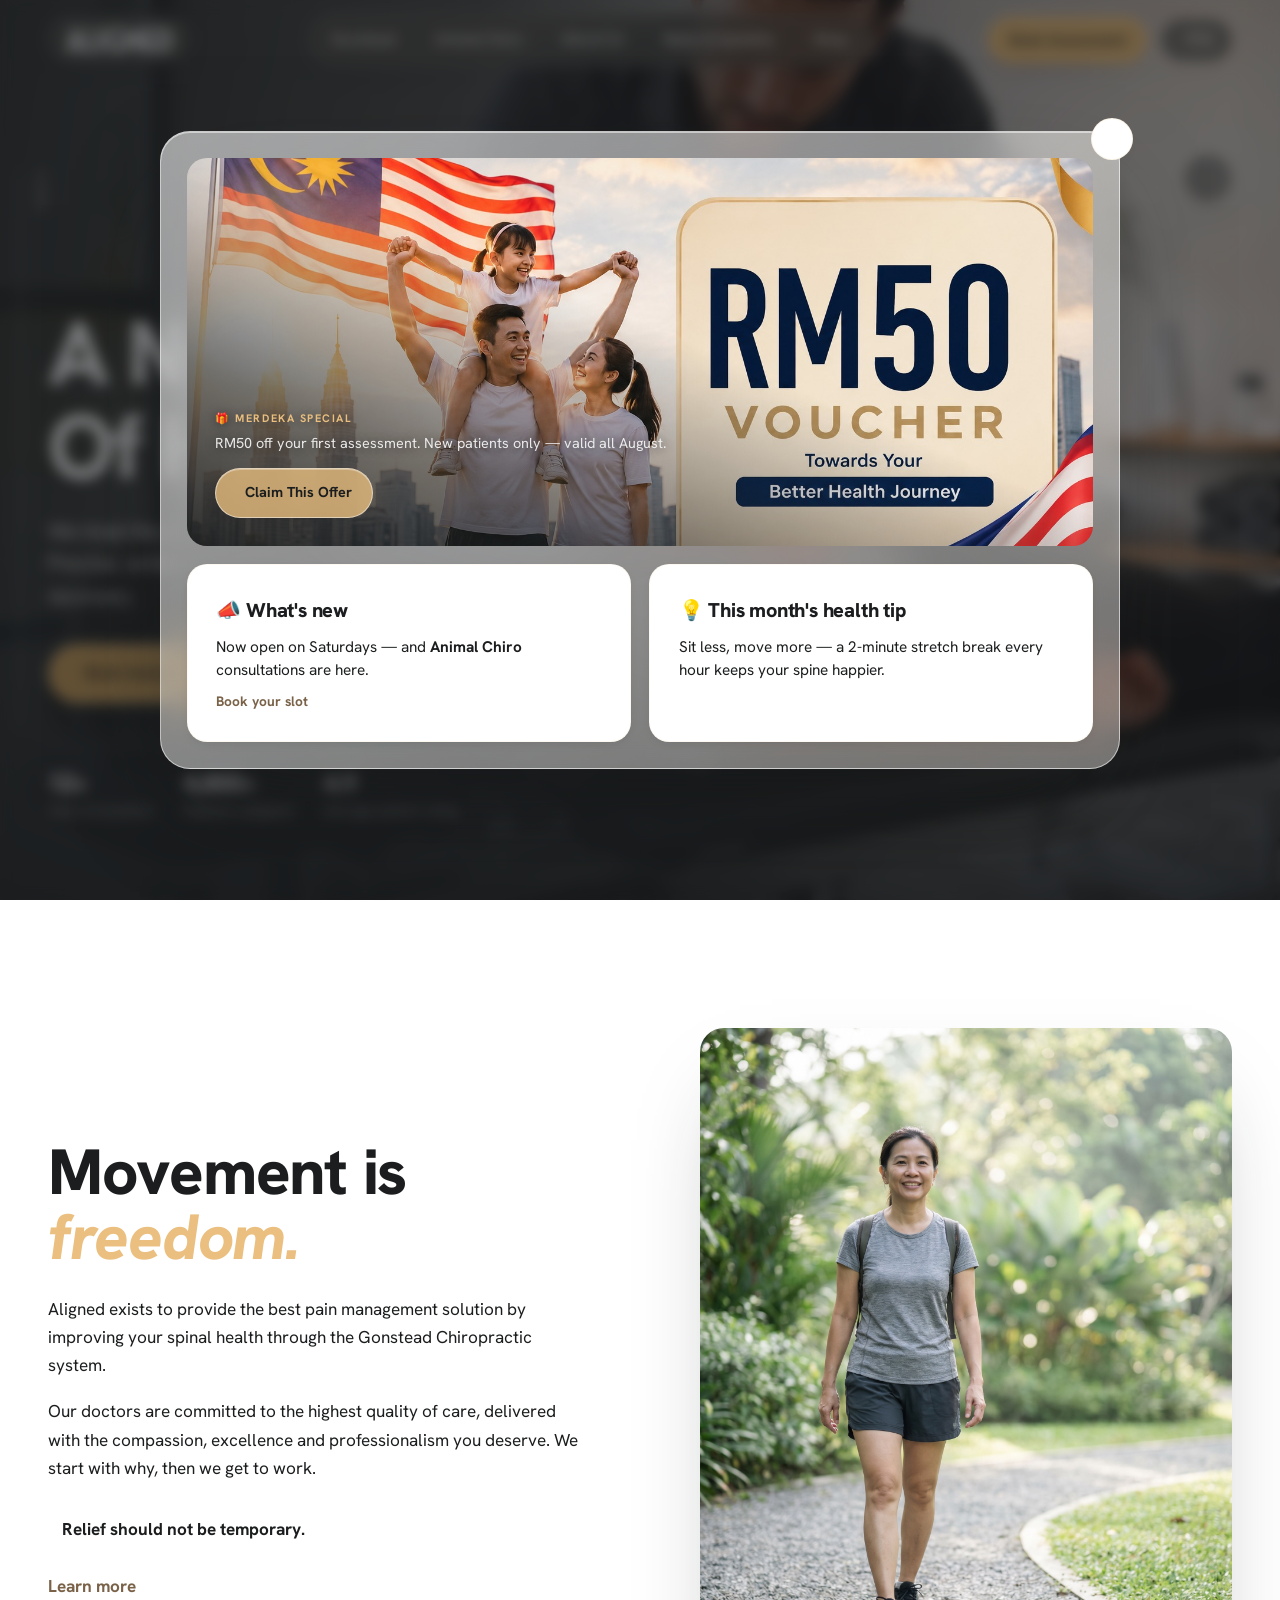
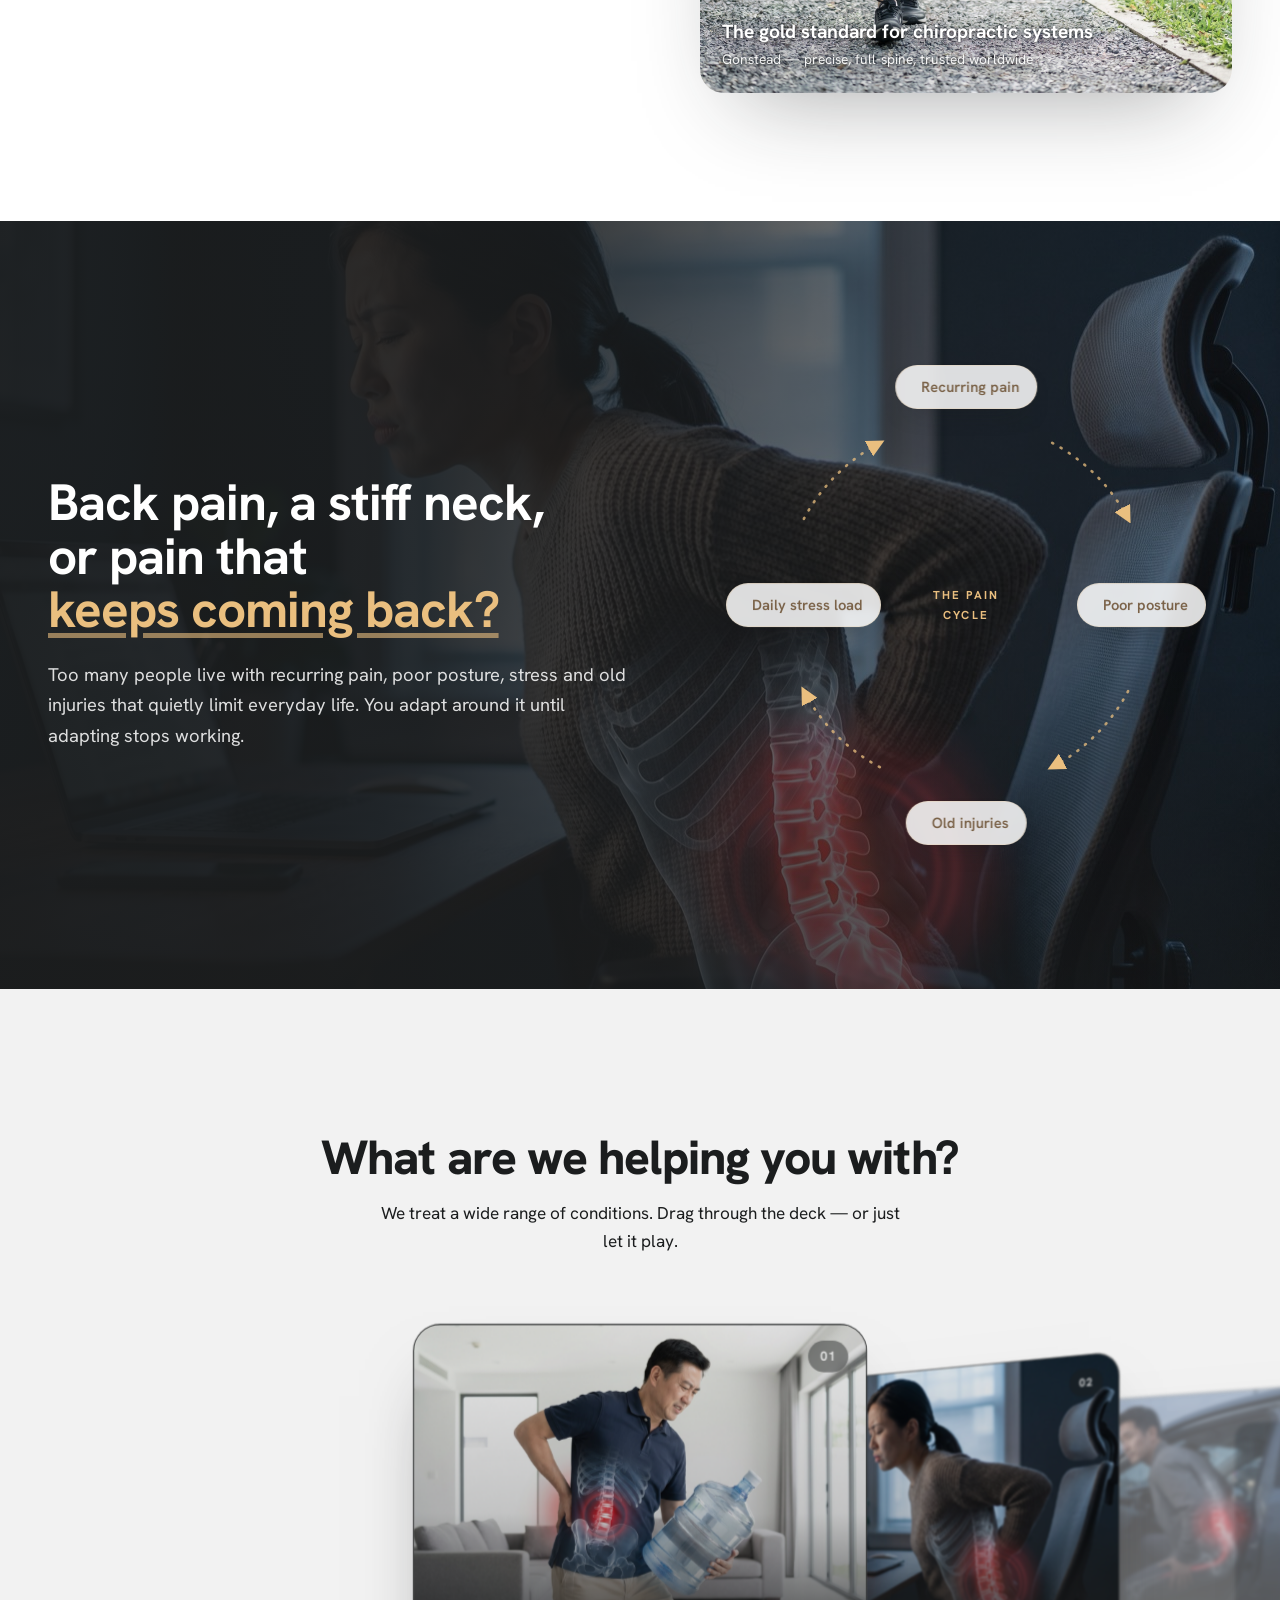
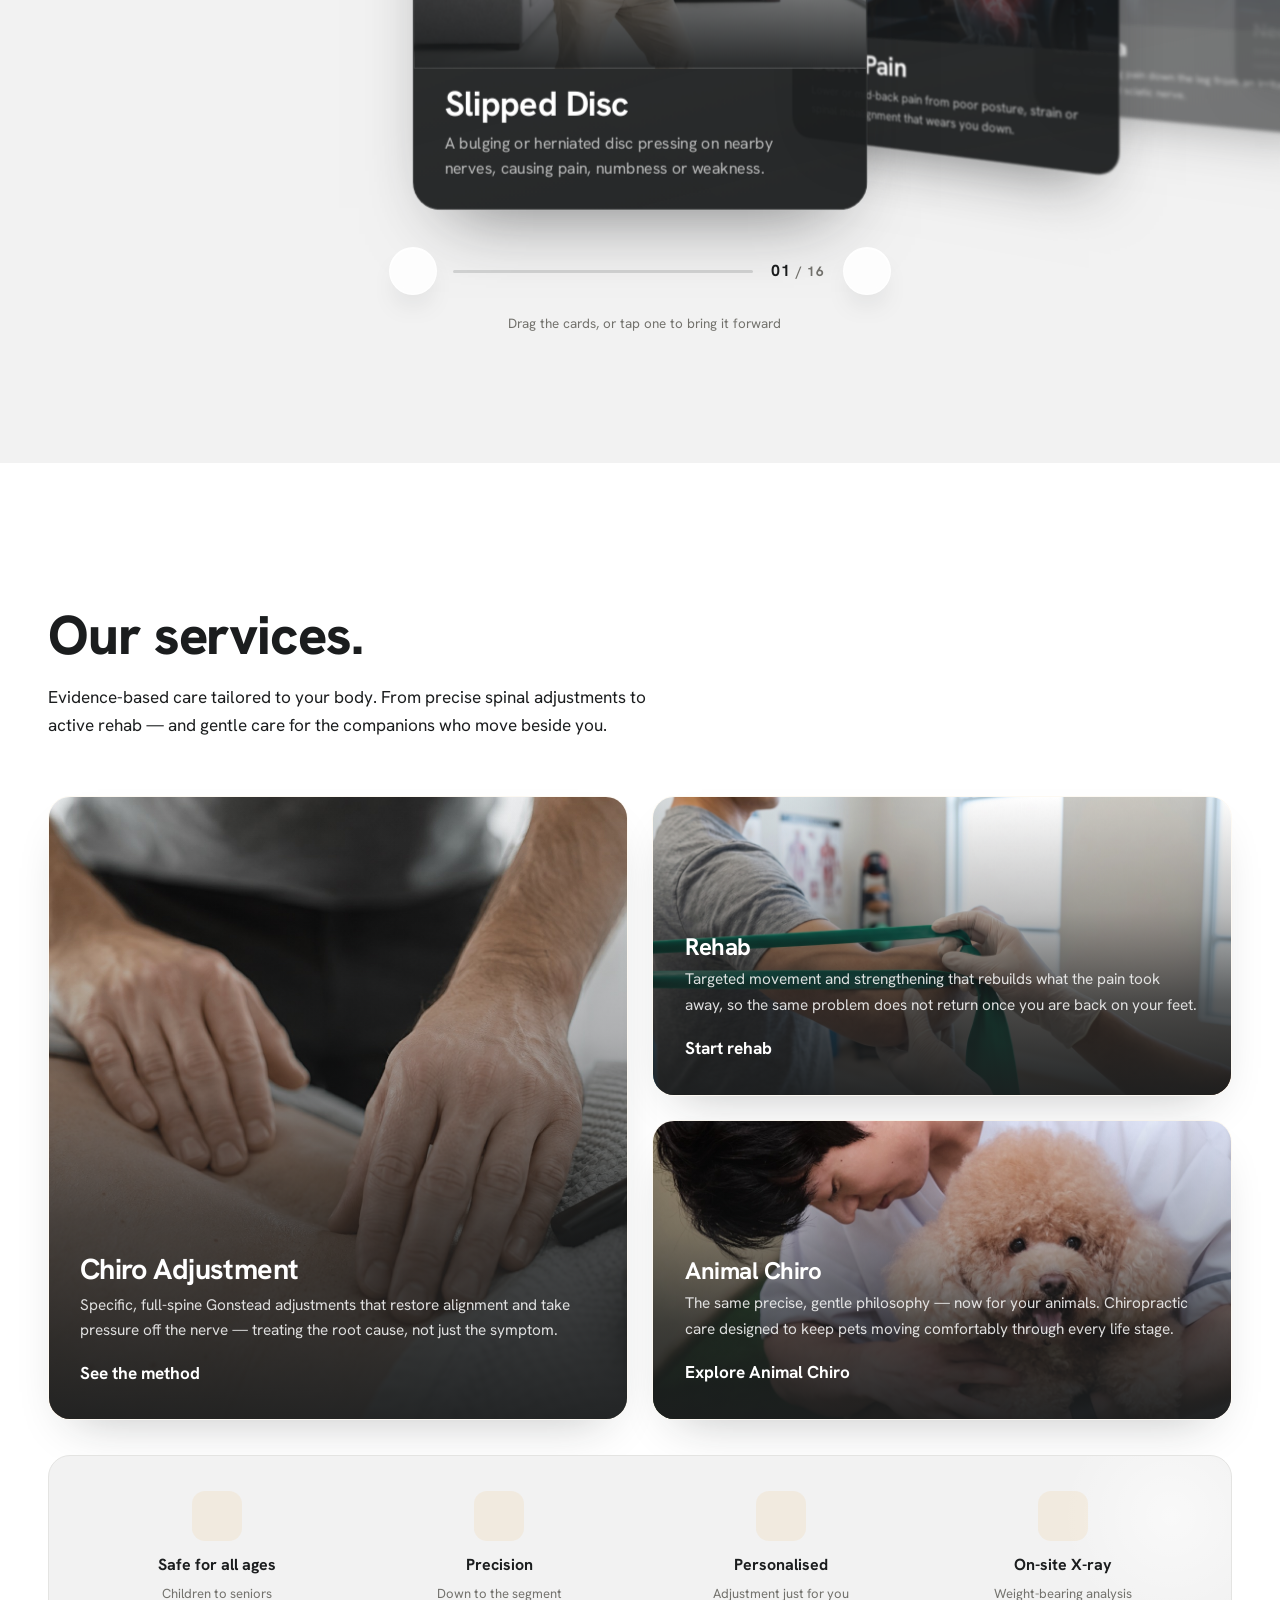
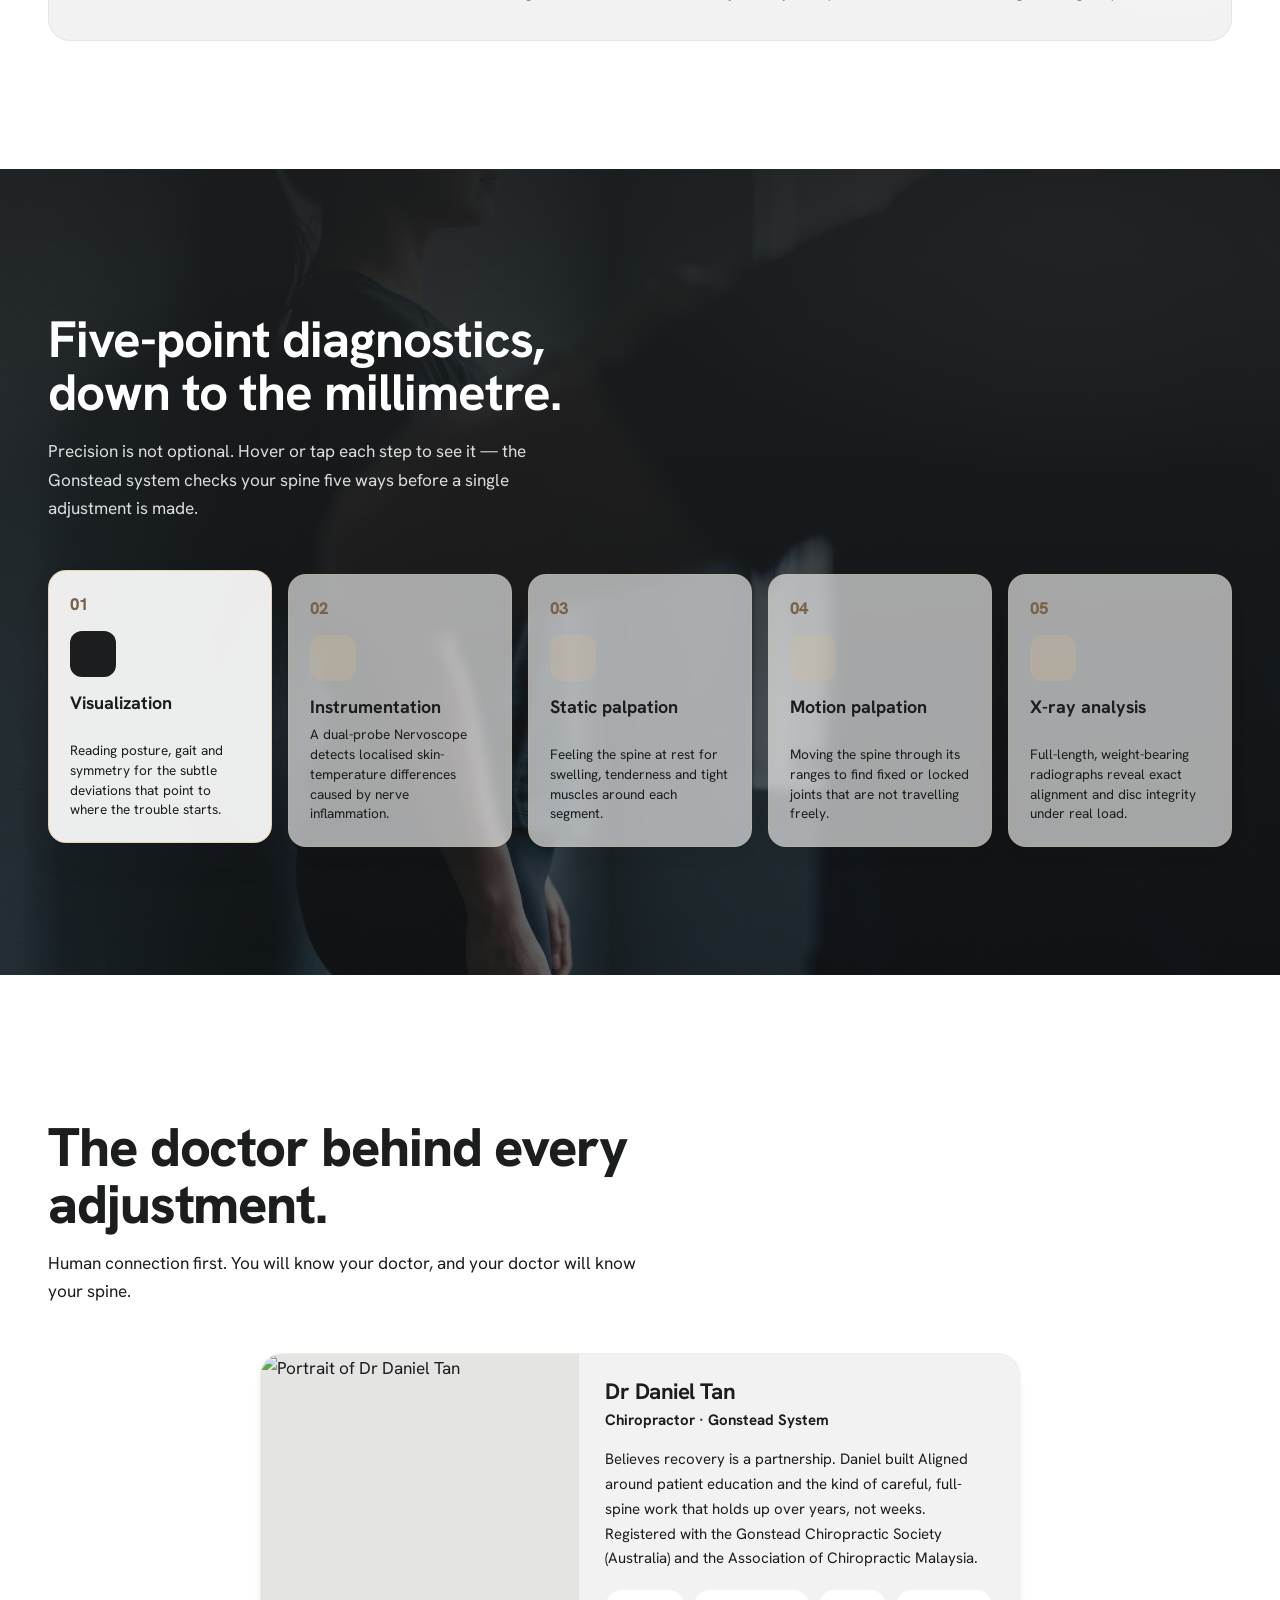
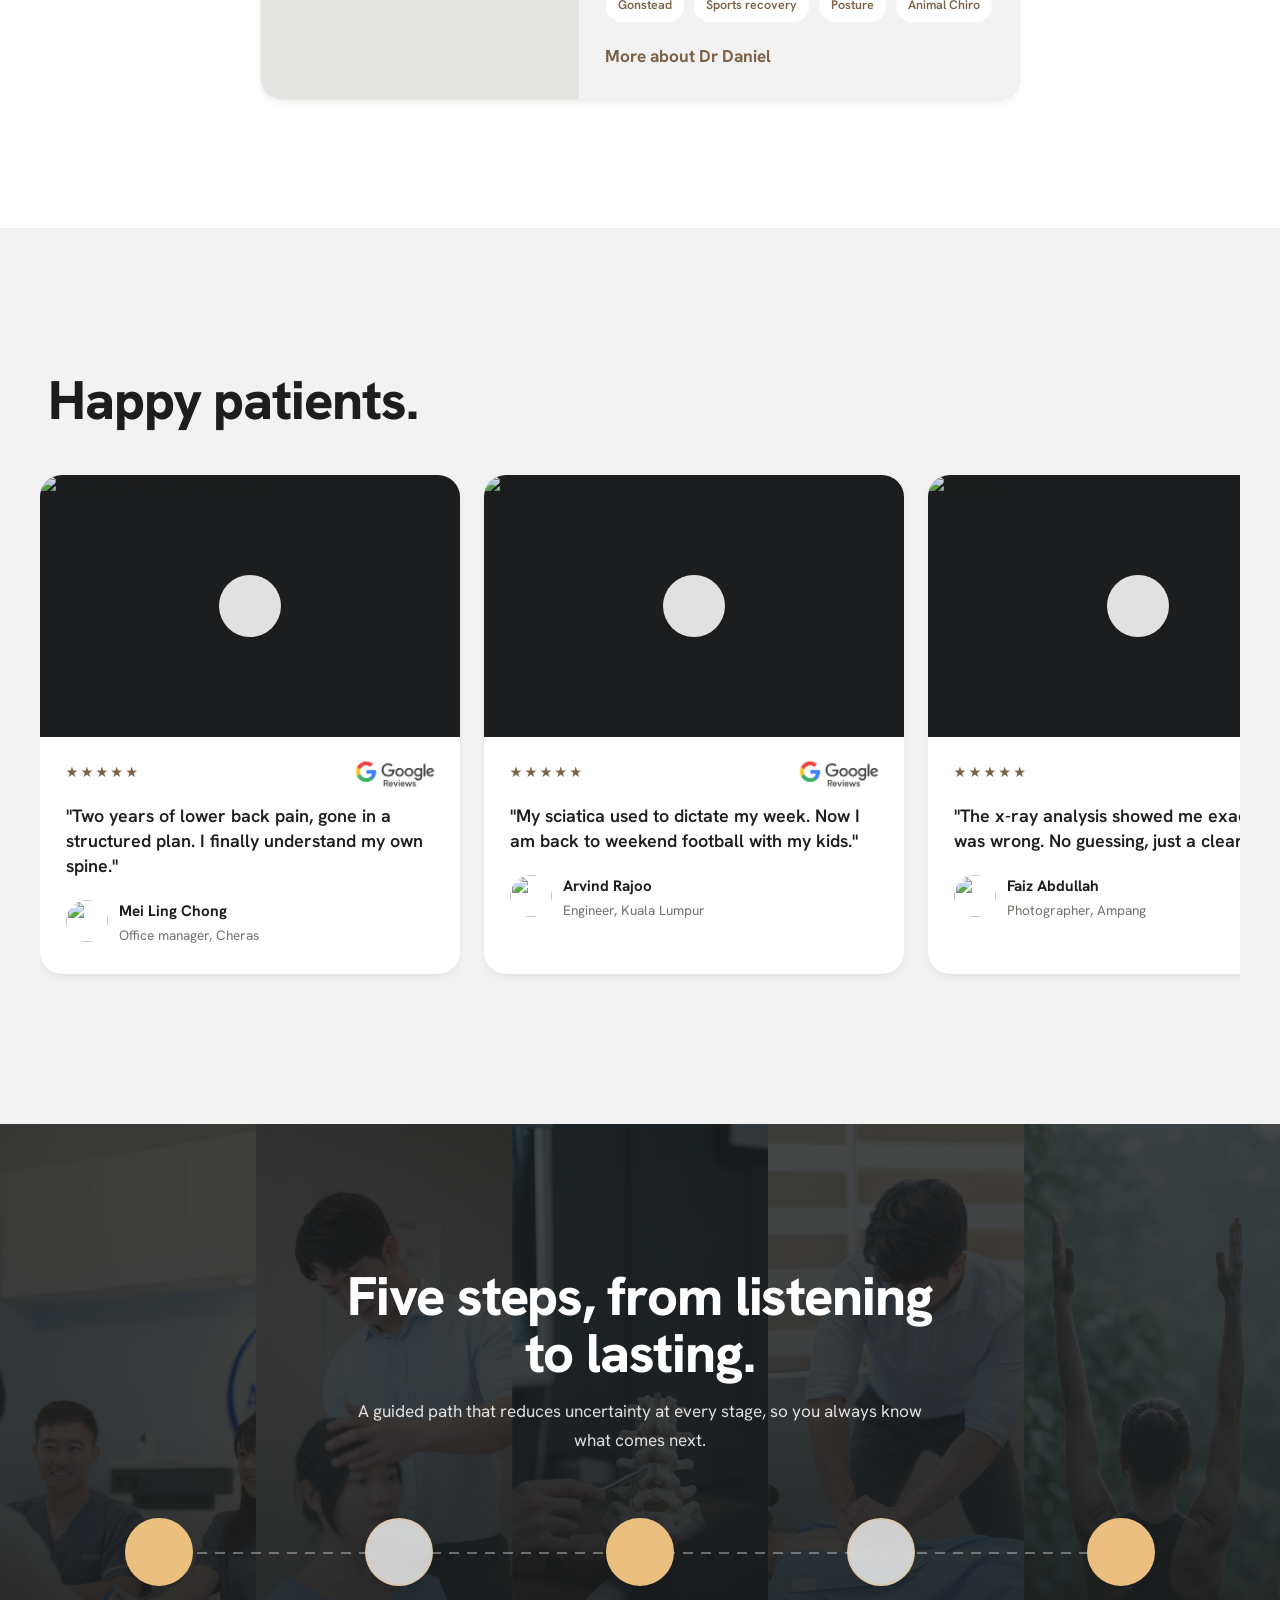
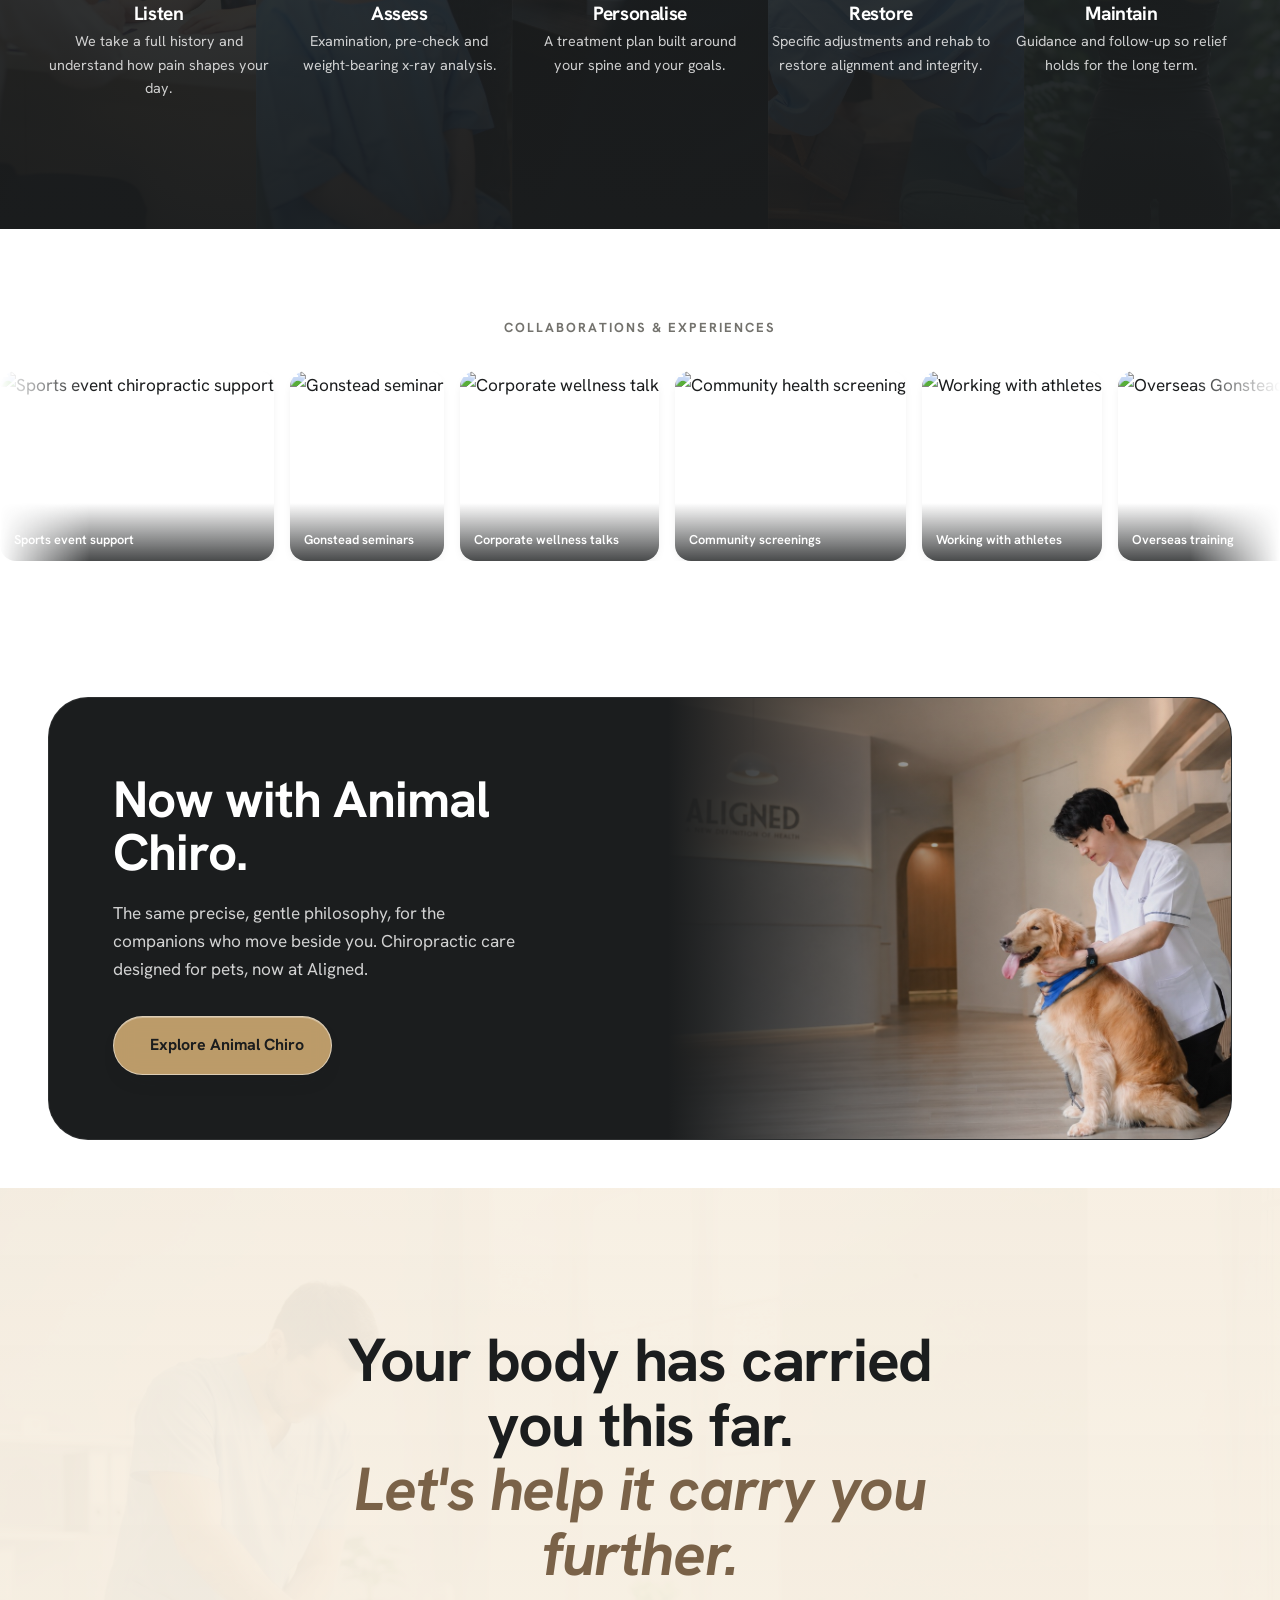
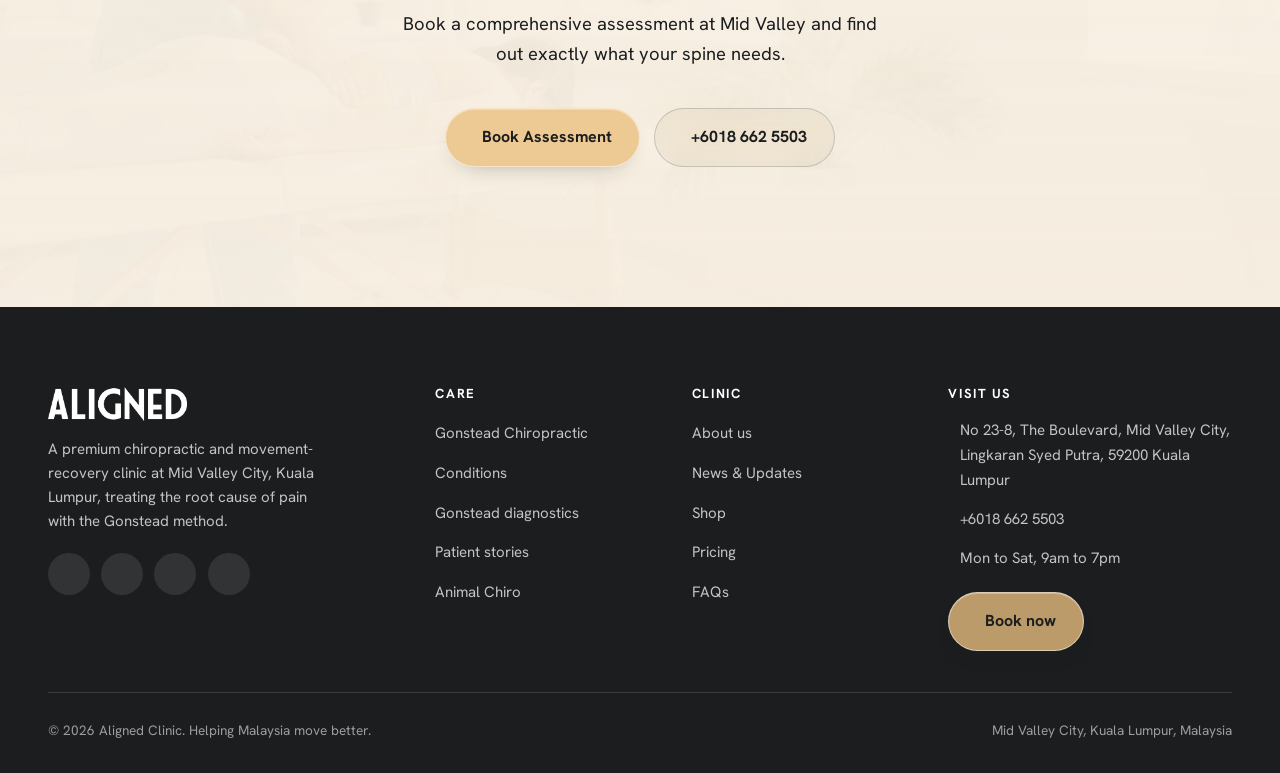
==== commit 8d5649d5: "Update site: banner imagery, condition/pet images, content refinements Co-Authored-By: Claude Opus 4" ====
--- a/index.html
+++ b/index.html
@@ -200,15 +200,17 @@
    LANDING BENTO OVERLAY  (first-visit welcome: dark backdrop (layer 2)
    + rounded glass bento card (layer 1) floating above the site (layer 3))
    ===================================================================== */
-.landing{position:fixed;inset:0;z-index:300;display:flex;align-items:center;justify-content:center;
-  padding:clamp(1.1rem,4vw,2rem)}
+/* the overlay scrolls, not the card - so the outdented close button is never clipped.
+   align-items:flex-start + margin:auto centres the card without cutting its top when it overflows */
+.landing{position:fixed;inset:0;z-index:300;display:flex;align-items:flex-start;justify-content:center;
+  overflow-y:auto;padding:clamp(1.1rem,4vw,2rem)}
 .landing[hidden]{display:none}
 /* layer 2: semi-translucent dark scrim behind the card */
 .landing__backdrop{position:absolute;inset:0;z-index:0;background:rgba(27,29,30,.58);
   backdrop-filter:blur(7px) saturate(140%);-webkit-backdrop-filter:blur(7px) saturate(140%);
   opacity:0;transition:opacity .5s var(--ease)}
 /* layer 1: rounded, semi-translucent glass card housing the bento grid */
-.landing__modal{position:relative;z-index:1;width:100%;max-width:860px;
+.landing__modal{position:relative;z-index:1;width:100%;max-width:860px;margin:auto;
   border-radius:30px;padding:clamp(.9rem,2.2vw,1.25rem);
   background:linear-gradient(155deg,rgba(255,255,255,.58),rgba(250,247,241,.4));
   border:1px solid rgba(255,255,255,.55);
@@ -225,24 +227,27 @@
   transition:transform .3s var(--ease),background .2s}
 .landing__close:hover{transform:rotate(90deg);background:var(--ivory-deep)}
 
-/* the bento grid: one tall image tile (offer/activity) + two stacked info tiles */
-.landing__bento{display:grid;grid-template-columns:1.15fr 1fr;grid-template-rows:1fr 1fr;gap:.85rem;
-  min-height:420px}
+/* the bento grid: one wide offer-artwork tile above two info tiles */
+.landing__bento{display:grid;grid-template-columns:1fr 1fr;grid-template-rows:auto auto;gap:.85rem}
 .landing__tile{position:relative;border-radius:20px;overflow:hidden;padding:1.4rem;
   display:flex;flex-direction:column}
-.landing__tile--voucher{grid-column:1;grid-row:1 / span 2;justify-content:flex-end}
+/* the voucher artwork carries its own RM50 headline - the tile keeps its 16:9 crop so
+   the voucher card is never cut, and adds no competing heading of its own */
+.landing__tile--voucher{grid-column:1 / span 2;grid-row:1;aspect-ratio:21/9;justify-content:flex-end}
 .landing__tile--voucher img{position:absolute;inset:0;width:100%;height:100%;object-fit:cover;z-index:0}
+/* corner wash: keeps the bottom-left copy legible without dimming the voucher card or the flag */
 .landing__tile-scrim{position:absolute;inset:0;z-index:1;
-  background:linear-gradient(0deg,rgba(27,29,30,.96) 0%,rgba(27,29,30,.86) 42%,rgba(27,29,30,.15) 80%)}
+  background:linear-gradient(to top right,rgba(27,29,30,.92) 0%,rgba(27,29,30,.6) 24%,rgba(27,29,30,0) 54%)}
 .landing__tile-body{position:relative;z-index:2}
-.landing__tile--voucher h3{color:var(--ivory);font-size:1.45rem;line-height:1.1;margin:.4rem 0 .3rem}
-.landing__tile--voucher p{color:rgba(242,242,242,.88);font-size:.9rem;margin:0 0 1rem}
-.landing__tile--voucher .landing__kicker{color:var(--marmalade)}
+/* .landing__tile p below sets a grey at equal specificity - these need to out-rank it */
+.landing__tile--voucher .landing__tile-body p{color:rgba(242,242,242,.94);font-size:.9rem;margin:0 0 .8rem;
+  text-shadow:0 1px 10px rgba(27,29,30,.6)}
+.landing__tile--voucher .landing__kicker{color:var(--marmalade);text-shadow:0 1px 10px rgba(27,29,30,.6)}
 .landing__tile--voucher .btn{padding:.75rem 1.25rem;font-size:.9rem}
 
 .landing__tile--news,.landing__tile--tip{background:var(--ivory);border:1px solid rgba(234,191,127,.1);
   box-shadow:var(--shadow-sm)}
-.landing__tile--news{grid-column:2;grid-row:1}
+.landing__tile--news{grid-column:1;grid-row:2}
 .landing__tile--tip{grid-column:2;grid-row:2}
 .landing__kicker{display:block;font-family:"Hanken Grotesk",sans-serif;font-size:.68rem;font-weight:700;
   letter-spacing:.14em;text-transform:uppercase;color:var(--gold-deep);margin-bottom:.35rem}
@@ -254,17 +259,21 @@
 
 @media (min-width:1000px){
   .landing__modal{max-width:960px;padding:1.6rem}
-  .landing__bento{min-height:480px;gap:1.1rem}
+  .landing__bento{gap:1.1rem}
   .landing__tile{padding:1.8rem}
-  .landing__tile--voucher h3{font-size:1.8rem}
   .landing__tile--news .landing__kicker,.landing__tile--tip .landing__kicker{font-size:1.25rem}
   .landing__tile p{font-size:.96rem}
 }
 @media (max-width:680px){
-  .landing__bento{grid-template-columns:1fr;grid-template-rows:none;min-height:0}
-  .landing__tile--voucher{grid-column:1;grid-row:auto;min-height:220px}
+  .landing__bento{grid-template-columns:1fr;grid-template-rows:none}
   .landing__tile--news,.landing__tile--tip{grid-column:1;grid-row:auto}
-  .landing__modal{max-height:88vh;overflow-y:auto}
+  /* a phone-width tile can't crop the landscape artwork without cutting the voucher off,
+     so show it whole and drop the copy into a strip underneath instead of over it */
+  .landing__tile--voucher{grid-column:1;grid-row:auto;aspect-ratio:auto;display:block;
+    padding:0;background:var(--ink)}
+  .landing__tile--voucher img{position:static;width:100%;height:auto;aspect-ratio:3/2}
+  .landing__tile-scrim{display:none}
+  .landing__tile--voucher .landing__tile-body{padding:1.1rem 1.2rem 1.3rem}
 }
 @media (prefers-reduced-transparency:reduce){
   .landing__backdrop{background:rgba(27,29,30,.72);backdrop-filter:none;-webkit-backdrop-filter:none}
@@ -884,12 +893,11 @@
     <button class="landing__close" id="landingClose" aria-label="Close"><i class="ph ph-x"></i></button>
     <div class="landing__bento">
       <div class="landing__tile landing__tile--voucher">
-        <img src="images/gonstead-exam.jpg" alt="" loading="lazy" />
+        <img src="images/merdeka-rm50-assessment.jpg" alt="RM50 voucher towards your better health journey, beside a family celebrating under the Malaysian flag" />
         <div class="landing__tile-scrim"></div>
         <div class="landing__tile-body">
-          <span class="landing__kicker">🎁 Limited-time offer</span>
-          <h3>RM50 off your first assessment</h3>
-          <p>New patients only &mdash; valid this month.</p>
+          <span class="landing__kicker">🎁 Merdeka special</span>
+          <p>RM50 off your first assessment. New patients only &mdash; valid all August.</p>
           <a href="#book" class="btn btn-primary"><i class="ph ph-calendar-check"></i> Claim This Offer</a>
         </div>
       </div>
@@ -917,7 +925,7 @@
       <li><a href="chiropractic.html">Gonstead</a></li>
       <li><a href="pet-chiro.html">Animal Chiro</a></li>
       <li><a href="about.html">About Us</a></li>
-      <li><a href="news.html">News &amp; Update</a></li>
+      <li><a href="news.html">News &amp; Updates</a></li>
       <li><a href="shop.html">Shop</a></li>
     </ul>
     <div class="nav__cta">
@@ -982,7 +990,7 @@
     </div>
     <div class="belief__media reveal" data-d="2">
       <!-- Swap for a real lifestyle image of a patient moving freely -->
-      <img src="https://picsum.photos/seed/aligned-freedom-walk/900/1125" alt="A patient moving freely and pain-free outdoors" loading="lazy" />
+      <img src="images/freedom-walk.jpg" alt="A patient walking freely and pain-free in a park" loading="lazy" />
       <div class="belief__overlay">
         <b>The gold standard for chiropractic systems</b>
         <span>Gonstead &mdash; precise, full-spine, trusted worldwide</span>
@@ -994,7 +1002,7 @@
 <!-- ====================== PROBLEM ====================== -->
 <section class="problem" data-progress="The Problem">
   <div class="problem__bg" aria-hidden="true">
-    <img src="images/gonstead-exam.jpg" alt="" loading="lazy" />
+    <img src="images/conditions/back-pain.jpg" alt="" loading="lazy" />
   </div>
   <div class="problem__scrim"></div>
   <div class="container">
@@ -1071,7 +1079,7 @@
       </article>
 
       <article class="svc reveal" data-d="1">
-        <div class="svc__media"><img src="images/chiro-physio-together.jpg" alt="Rehabilitation and movement coaching" loading="lazy" /></div>
+        <div class="svc__media"><img src="images/rehab.jpg" alt="Rehabilitation and movement coaching" loading="lazy" /></div>
         <div class="svc__body">
           <h3>Rehab</h3>
           <p>Targeted movement and strengthening that rebuilds what the pain took away, so the same problem does not return once you are back on your feet.</p>
@@ -1080,7 +1088,7 @@
       </article>
 
       <article class="svc reveal" data-d="2">
-        <div class="svc__media"><img src="images/pet-senior-mobility.jpg" alt="A calm pet receiving gentle chiropractic care" loading="lazy" /></div>
+        <div class="svc__media"><img src="images/pet-gentle-adjust.jpg" alt="A calm pet receiving gentle chiropractic care" loading="lazy" /></div>
         <div class="svc__body">
           <h3>Animal Chiro</h3>
           <p>The same precise, gentle philosophy &mdash; now for your animals. Chiropractic care designed to keep pets moving comfortably through every life stage.</p>
@@ -1101,11 +1109,11 @@
 <!-- ====================== GONSTEAD METHOD (5 tiles, hover swaps background) ====================== -->
 <section class="gonstead" id="gonstead" data-progress="Gonstead">
   <div class="gonstead__bg" id="gonBg">
-    <div class="gonstead__layer active" style="background-image:url('images/gonstead-exam.jpg')"></div>
-    <div class="gonstead__layer" style="background-image:url('images/chiro-physio-together.jpg')"></div>
-    <div class="gonstead__layer" style="background-image:url('images/hero-poster.jpg')"></div>
-    <div class="gonstead__layer" style="background-image:url('images/gonstead-exam.jpg')"></div>
-    <div class="gonstead__layer" style="background-image:url('images/hero-poster.jpg')"></div>
+    <div class="gonstead__layer active" style="background-image:url('images/banners/gonstead-01-visualization.jpg')"></div>
+    <div class="gonstead__layer" style="background-image:url('images/banners/gonstead-02-instrumentation.jpg')"></div>
+    <div class="gonstead__layer" style="background-image:url('images/banners/gonstead-03-static-palpation.jpg')"></div>
+    <div class="gonstead__layer" style="background-image:url('images/banners/gonstead-04-motion-palpation.jpg')"></div>
+    <div class="gonstead__layer" style="background-image:url('images/banners/gonstead-05-xray-analysis.jpg')"></div>
   </div>
   <div class="gonstead__scrim"></div>
   <div class="container">
@@ -1184,6 +1192,7 @@
   </div>
   <div class="container">
     <div class="story-track" id="storyTrack">
+      <!-- TODO real photos: replace picsum story thumbnails (aligned-story-*) and avatar faces (aligned-*-face) with real, consented patient photos/videos. These are named testimonials — do not use AI-generated faces. -->
       <article class="story">
         <div class="story__vid">
           <img src="https://picsum.photos/seed/aligned-story-mei/800/500" alt="Patient story video thumbnail" loading="lazy" />
@@ -1233,11 +1242,11 @@
 <!-- ====================== SERVICE JOURNEY (split-photo background) ====================== -->
 <section class="journey" data-progress="Your Journey">
   <div class="journey__bg" aria-hidden="true">
-    <span style="background-image:url('images/hero-poster.jpg')"></span>
-    <span style="background-image:url('images/gonstead-exam.jpg')"></span>
-    <span style="background-image:url('images/chiro-physio-together.jpg')"></span>
-    <span style="background-image:url('images/hero-poster.jpg')"></span>
-    <span style="background-image:url('images/gonstead-exam.jpg')"></span>
+    <span style="background-image:url('images/banners/journey-01-listen.jpg')"></span>
+    <span style="background-image:url('images/banners/journey-02-assess.jpg')"></span>
+    <span style="background-image:url('images/banners/journey-03-personalise.jpg')"></span>
+    <span style="background-image:url('images/banners/journey-04-restore.jpg')"></span>
+    <span style="background-image:url('images/banners/journey-05-maintain.jpg')"></span>
   </div>
   <div class="journey__scrim"></div>
   <div class="container">
@@ -1306,7 +1315,7 @@
       </div>
     </div>
     <div class="pet__media">
-      <img src="https://picsum.photos/seed/aligned-pet-chiro-dog/900/700" alt="A calm dog receiving gentle chiropractic care" loading="lazy" />
+      <img src="images/pet-chiro-hero.jpg" alt="A calm dog receiving gentle chiropractic care at Aligned" loading="lazy" />
     </div>
   </div>
 </section>
@@ -1314,7 +1323,7 @@
 <!-- ====================== FINAL CTA (photo background) ====================== -->
 <section class="final" id="book" data-progress="Contact">
   <div class="final__bg" aria-hidden="true">
-    <img src="images/gonstead-exam.jpg" alt="" loading="lazy" />
+    <img src="images/banners/cta-adjustment.jpg" alt="" loading="lazy" />
   </div>
   <div class="final__scrim"></div>
   <div class="container">
@@ -1357,7 +1366,7 @@
         <h4>Clinic</h4>
         <ul>
           <li><a href="about.html">About us</a></li>
-          <li><a href="news.html">News &amp; Update</a></li>
+          <li><a href="news.html">News &amp; Updates</a></li>
           <li><a href="shop.html">Shop</a></li>
           <li><a href="chiropractic.html#pricing">Pricing</a></li>
           <li><a href="chiropractic.html#faq">FAQs</a></li>
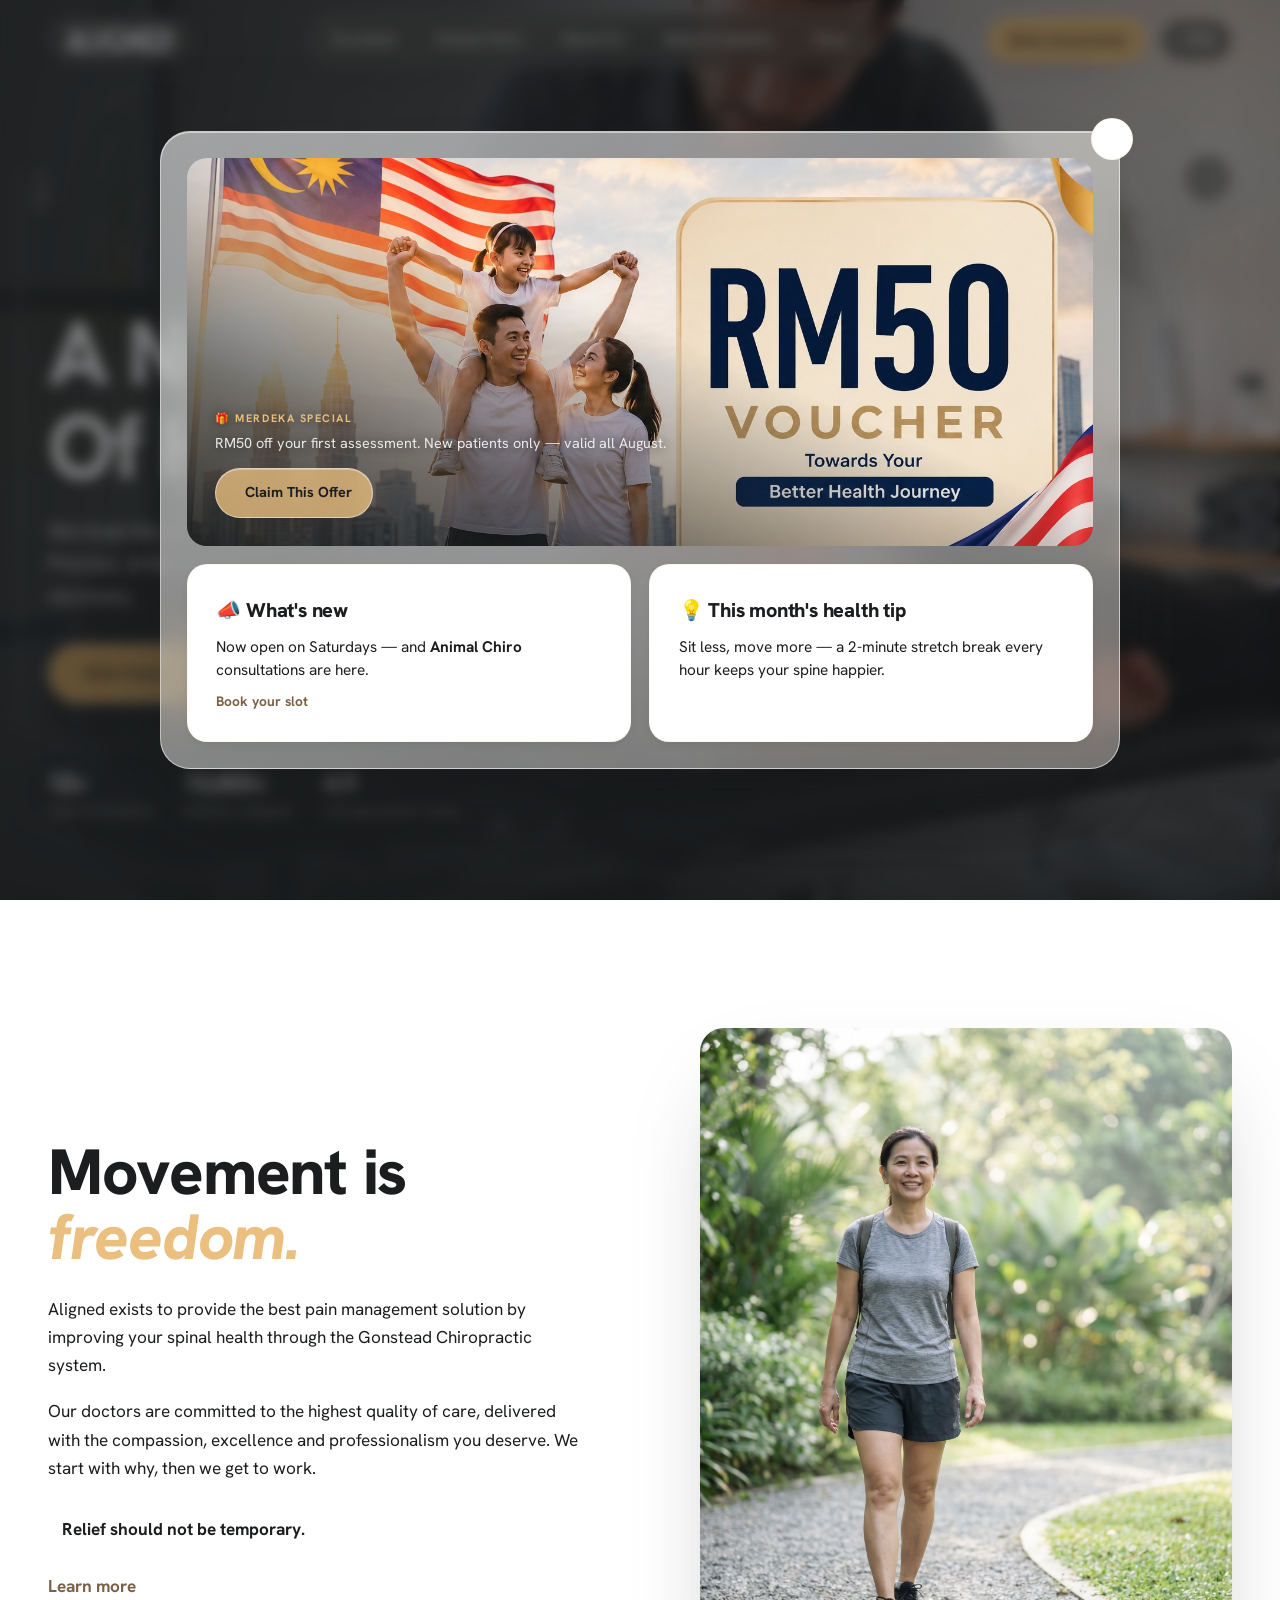
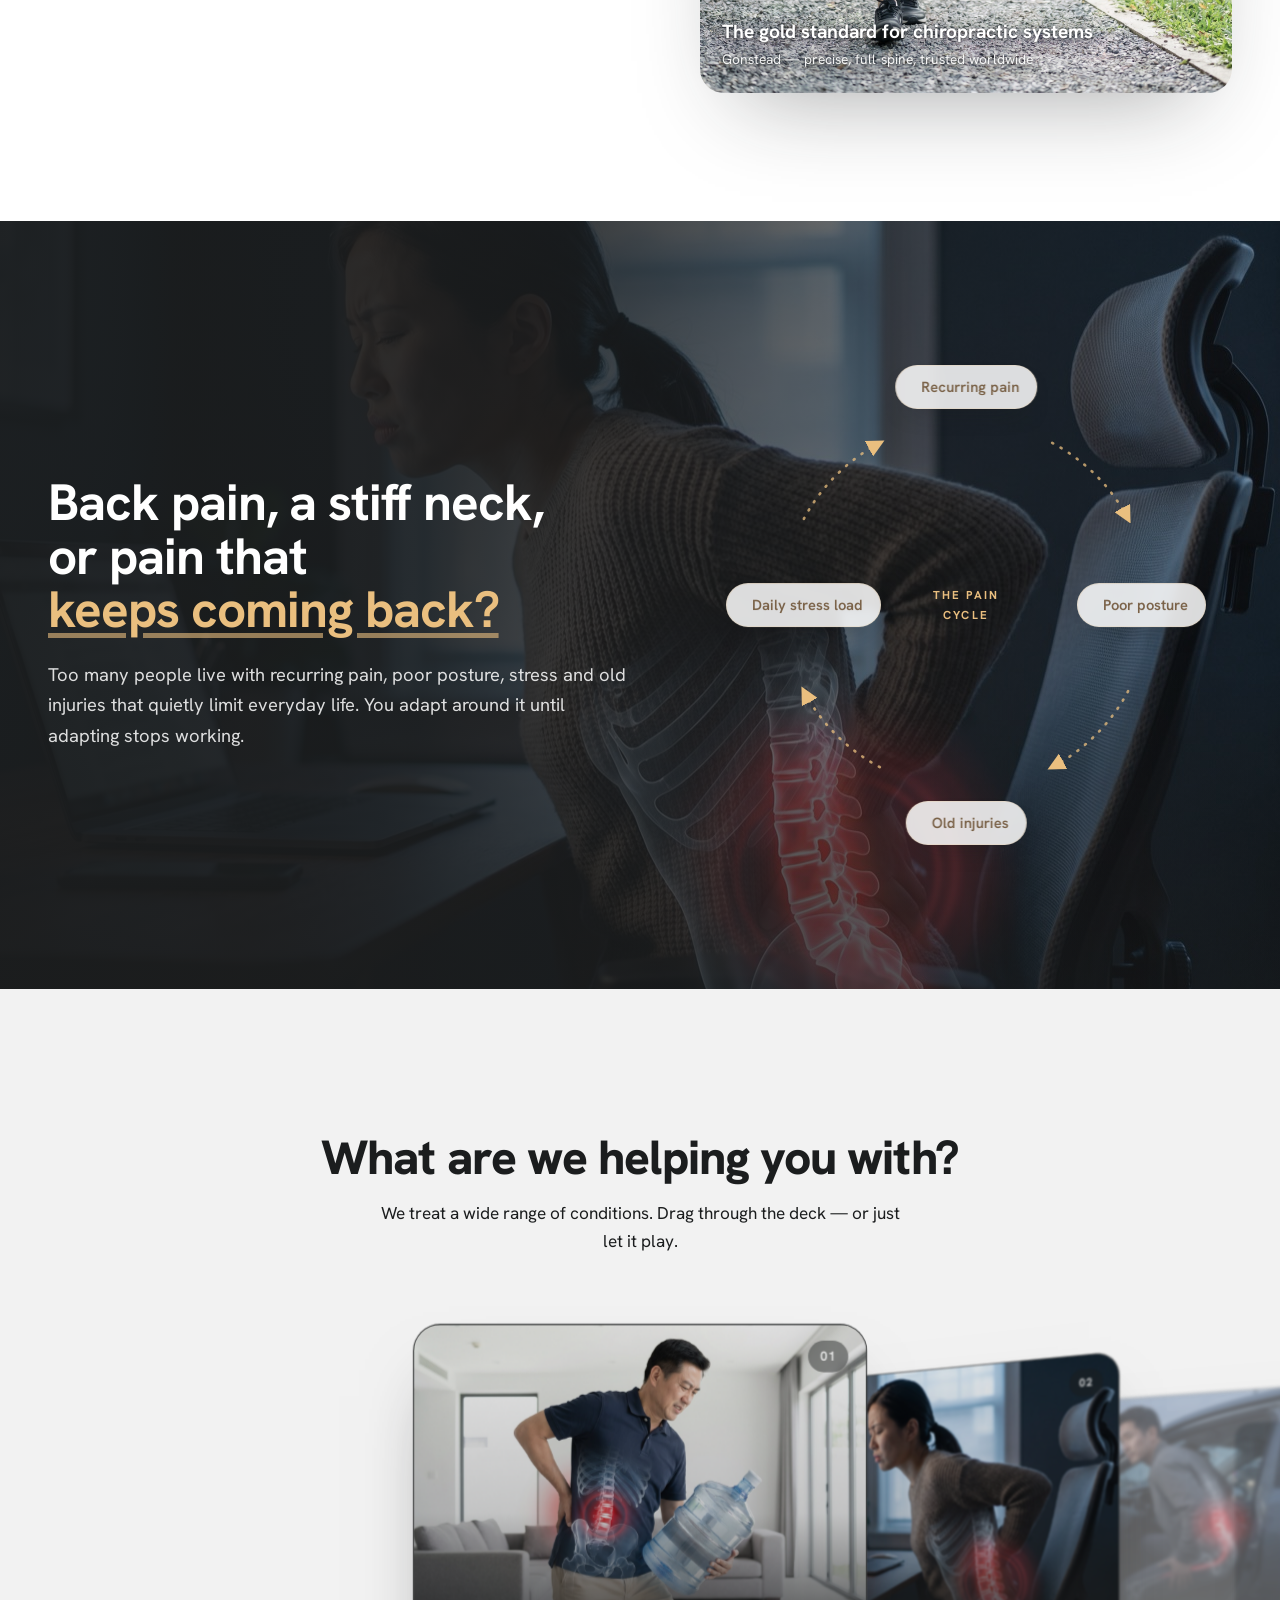
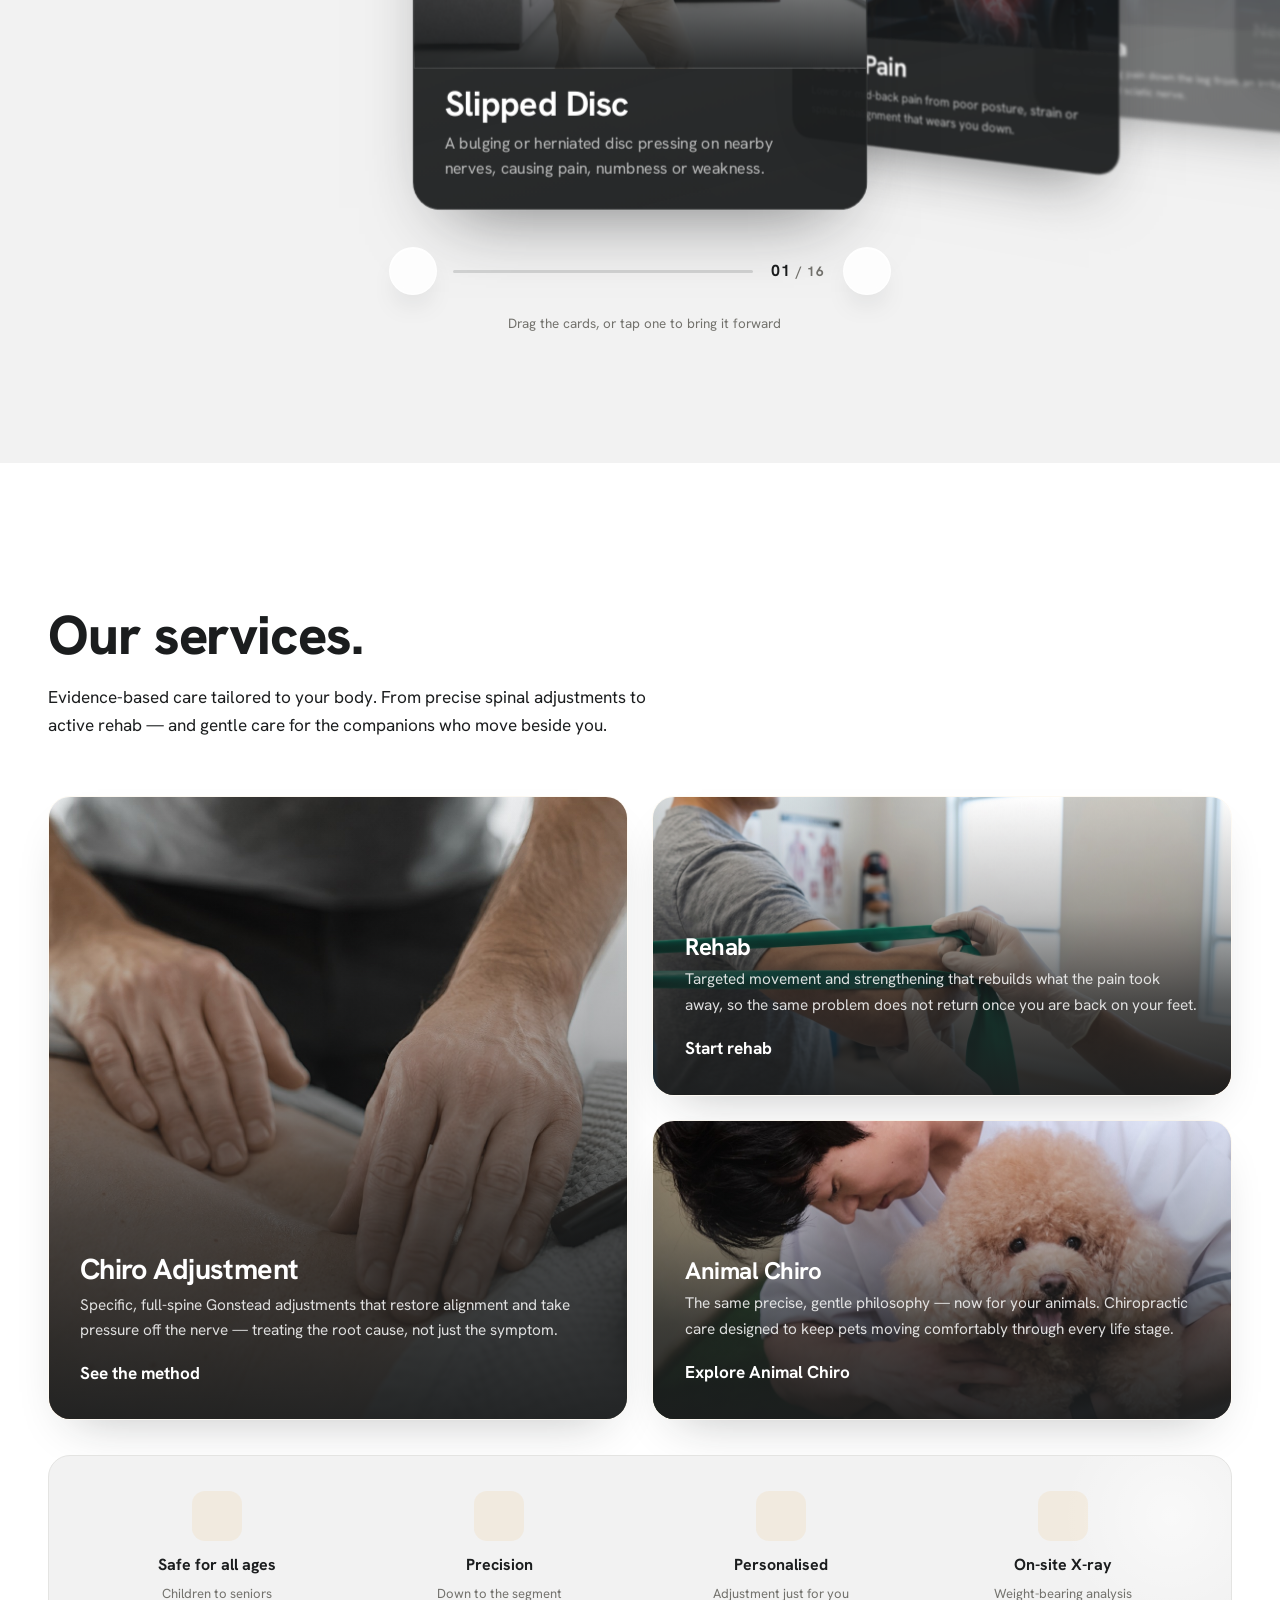
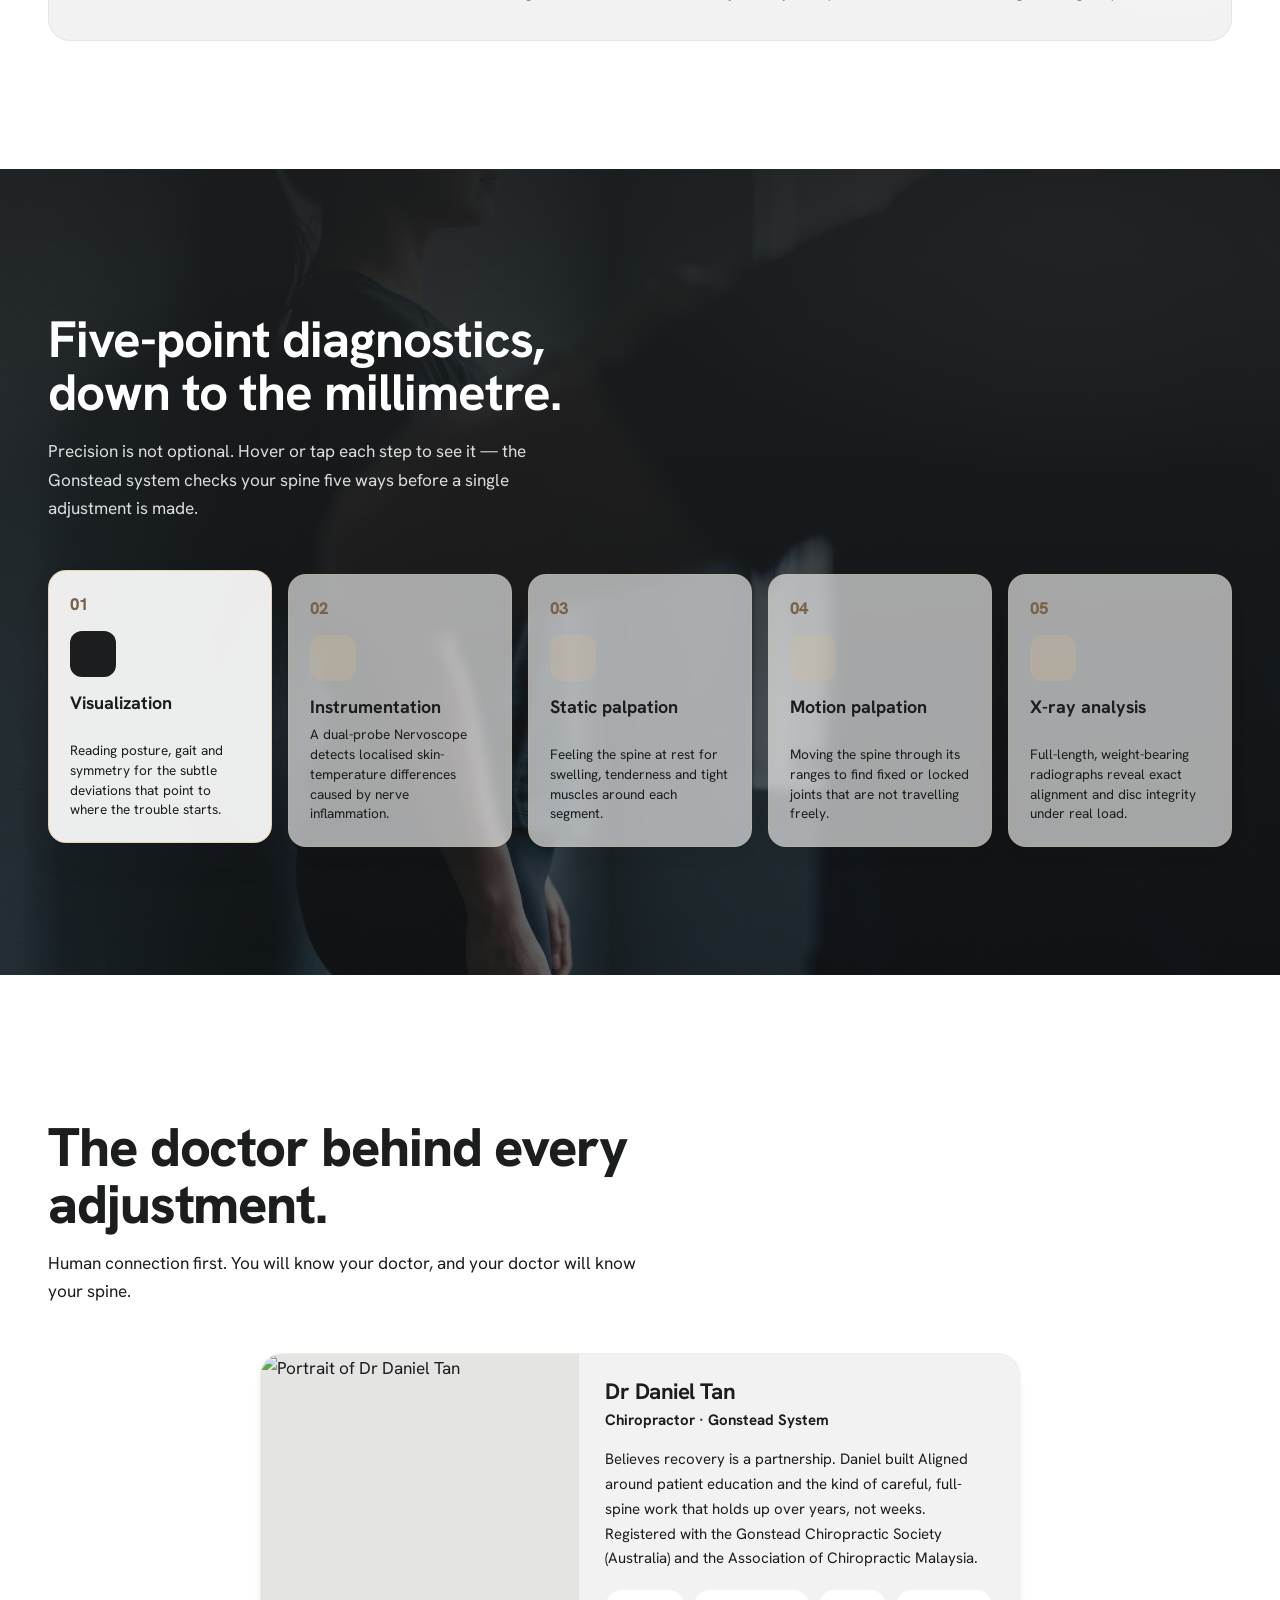
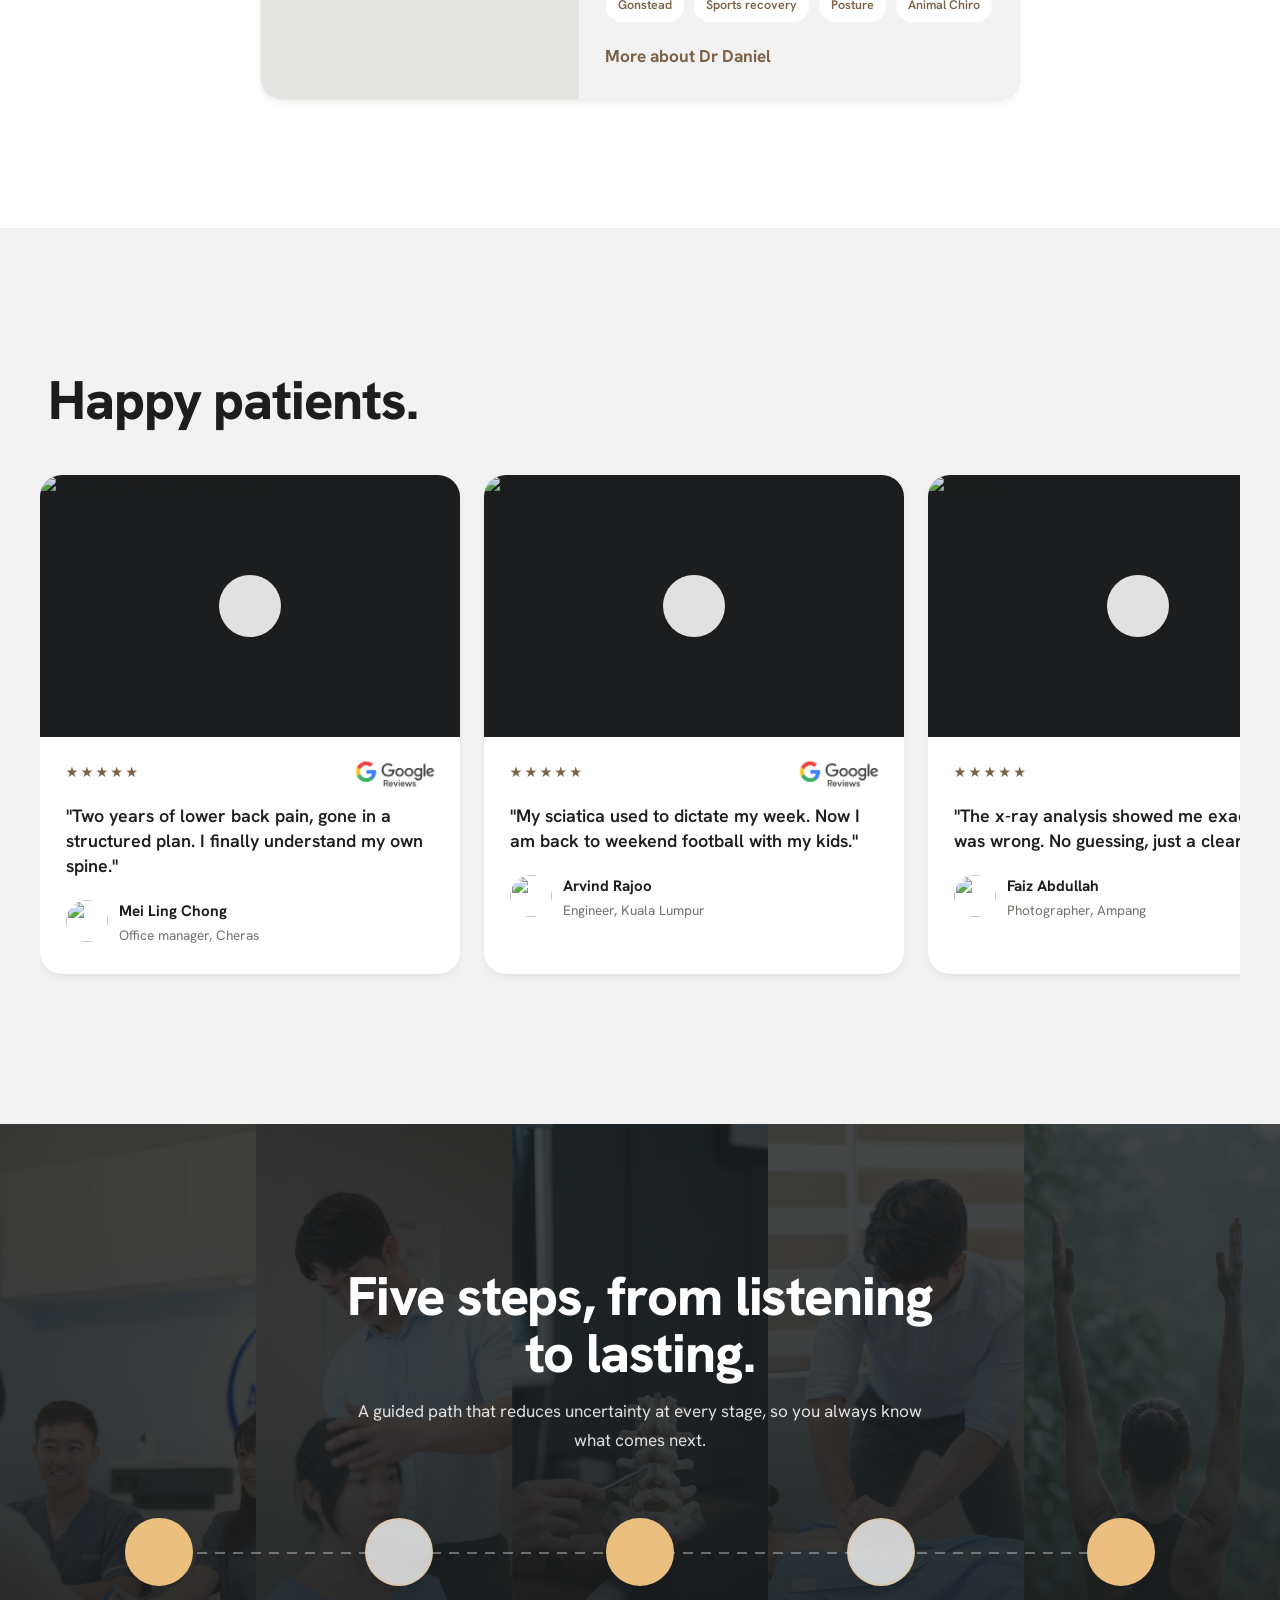
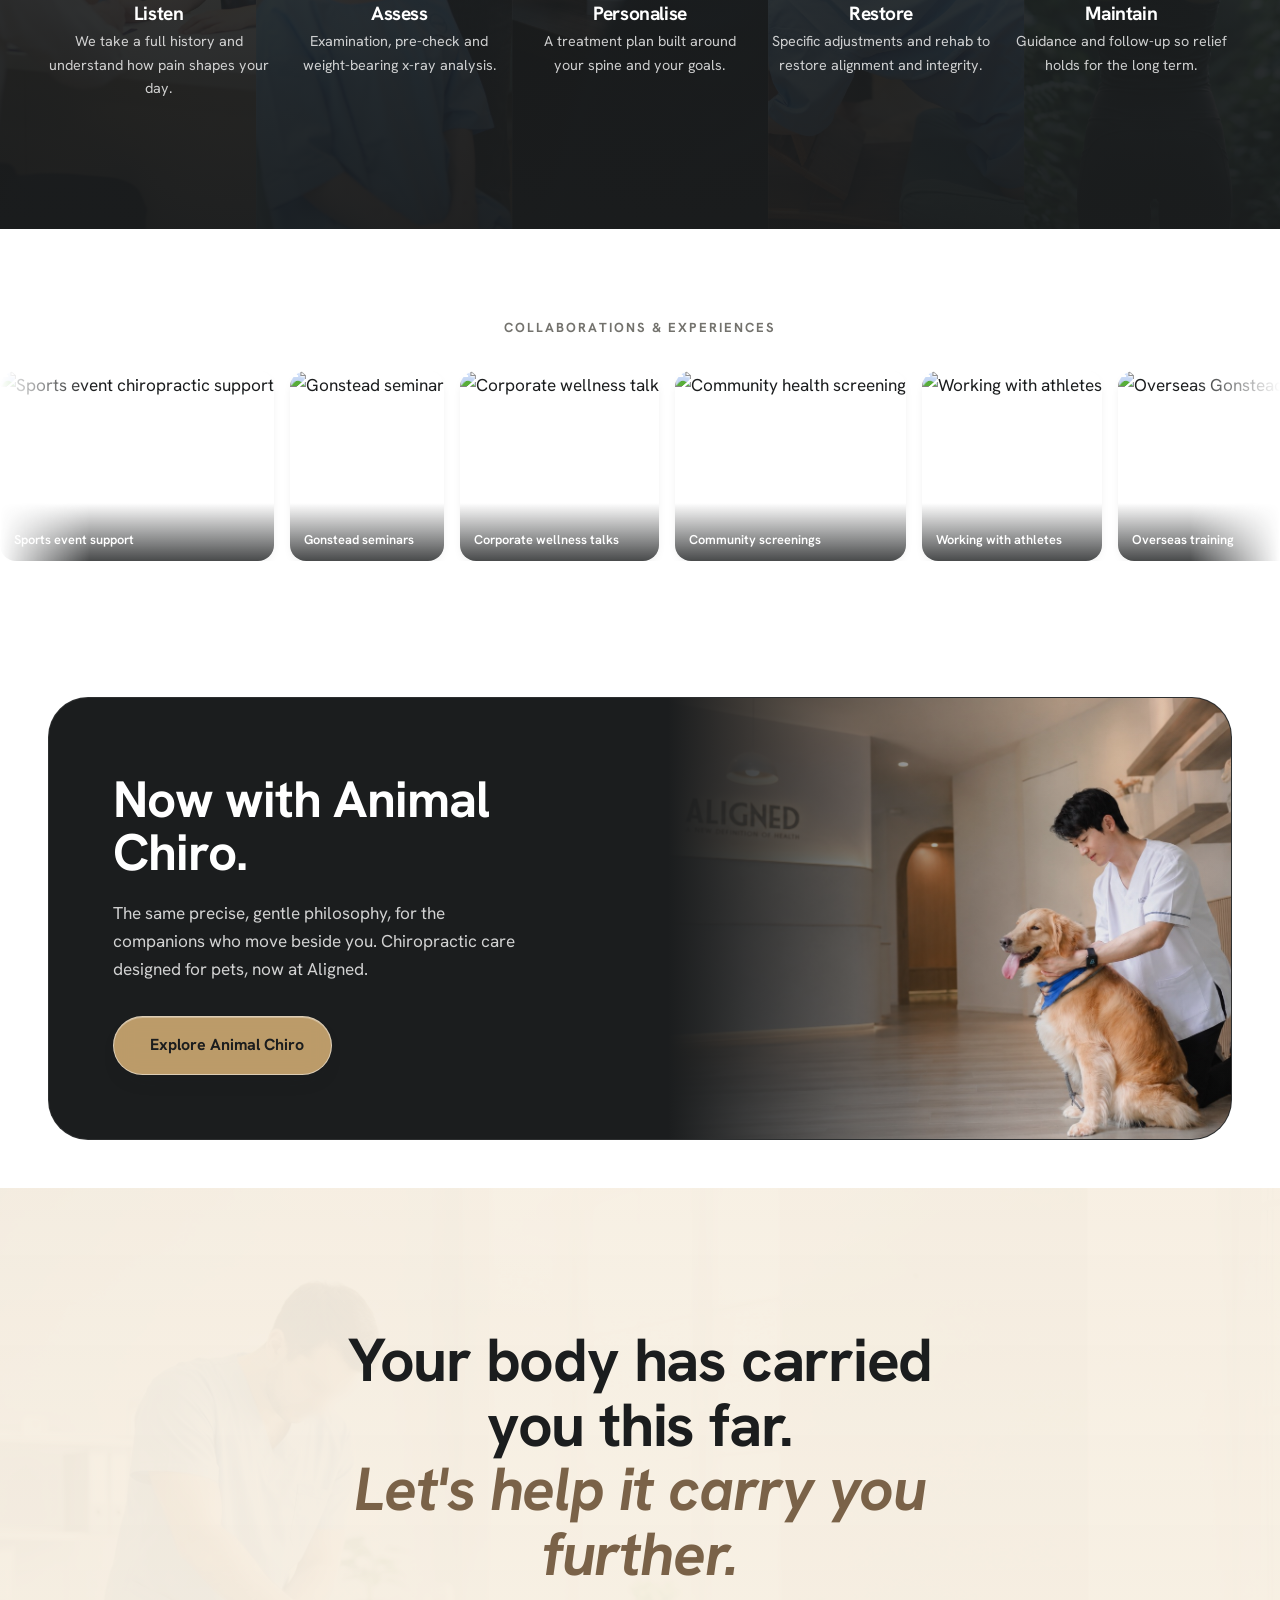
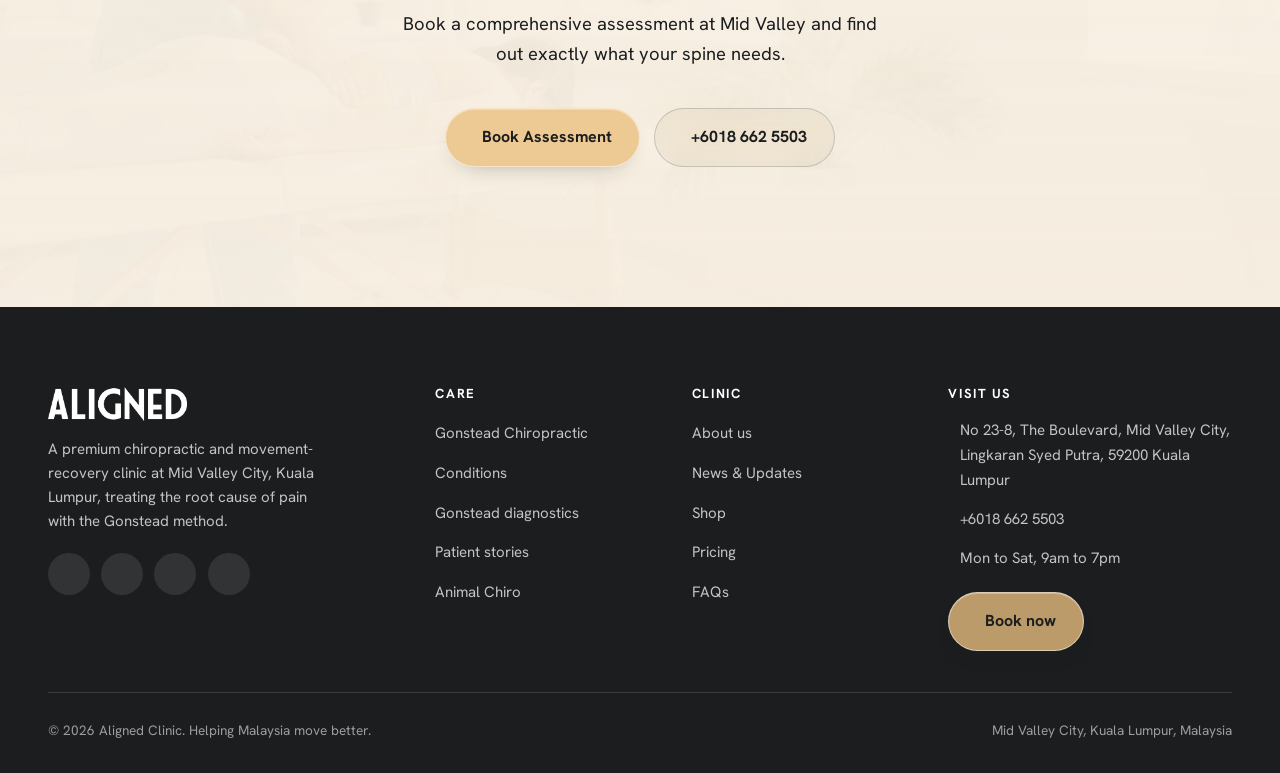
==== commit ee32b82c: "Deploy latest: i18n support, site.js updates, page refinements Co-Authored-By: Claude Opus 4.8 <nore" ====
--- a/index.html
+++ b/index.html
@@ -965,7 +965,7 @@
       </div>
       <div class="hero__meta">
         <div><b>12+</b><span>Years of practice</span></div>
-        <div><b>4,800+</b><span>Patients realigned</span></div>
+        <div><b>13,800+</b><span>Patients realigned</span></div>
         <div><b>4.9</b><span>Average patient rating</span></div>
       </div>
     </div>
@@ -1423,26 +1423,7 @@
     landingBackdrop.addEventListener("click", closeLanding);
   }
 
-  /* ---------- Language switcher (EN / 中文) ----------
-     UI + persisted preference only; the actual translated pages/strings
-     land with the multilingual build. The pill shows the language you
-     can switch TO. */
-  var langBtn = document.getElementById("langBtn");
-  if(langBtn){
-    var lang = "en";
-    try{ lang = localStorage.getItem("aligned-lang") || "en"; }catch(err){}
-    function renderLang(){
-      langBtn.innerHTML = '<i class="ph ph-globe"></i> ' + (lang === "en" ? "中文" : "EN");
-      langBtn.setAttribute("aria-label", lang === "en" ? "切换到中文" : "Switch to English");
-      document.documentElement.lang = lang === "en" ? "en" : "zh";
-    }
-    langBtn.addEventListener("click", function(){
-      lang = lang === "en" ? "zh" : "en";
-      try{ localStorage.setItem("aligned-lang", lang); }catch(err){}
-      renderLang();
-    });
-    renderLang();
-  }
+  /* ---------- Language switcher lives in assets/i18n.js (loaded after this script) ---------- */
 
   /* ---------- Nav: scroll state + mobile toggle ---------- */
   var nav = document.getElementById("nav");
@@ -1491,16 +1472,23 @@
   var vprogLabel = document.getElementById("vprogLabel");
   if(vprogLabel && "IntersectionObserver" in window){
     var labT = null;
+    var curProg = "Home";                        // current label in English (source of truth)
+    var tProg = function(s){ return (window.AlignedI18n ? window.AlignedI18n.t(s) : s); };
+    vprogLabel.textContent = tProg(curProg);
+    // re-render the current label when the language is switched (i18n.js loads
+    // after this script, so listen for its DOM event rather than registering early)
+    document.addEventListener("aligned:lang", function(){ vprogLabel.textContent = tProg(curProg); });
     var labIO = new IntersectionObserver(function(entries){
       entries.forEach(function(en){
         if(!en.isIntersecting) return;
         var t = en.target.getAttribute("data-progress");
-        if(!t || t === vprogLabel.textContent) return;
-        if(reduce){ vprogLabel.textContent = t; return; }
+        if(!t || t === curProg) return;
+        curProg = t;
+        if(reduce){ vprogLabel.textContent = tProg(t); return; }
         clearTimeout(labT);
         vprogLabel.classList.add("swap");
         labT = setTimeout(function(){
-          vprogLabel.textContent = t;
+          vprogLabel.textContent = tProg(t);
           vprogLabel.classList.remove("swap");
         }, 180);
       });
@@ -1800,5 +1788,6 @@
   }
 })();
 </script>
+<script src="assets/i18n.js"></script>
 </body>
 </html>
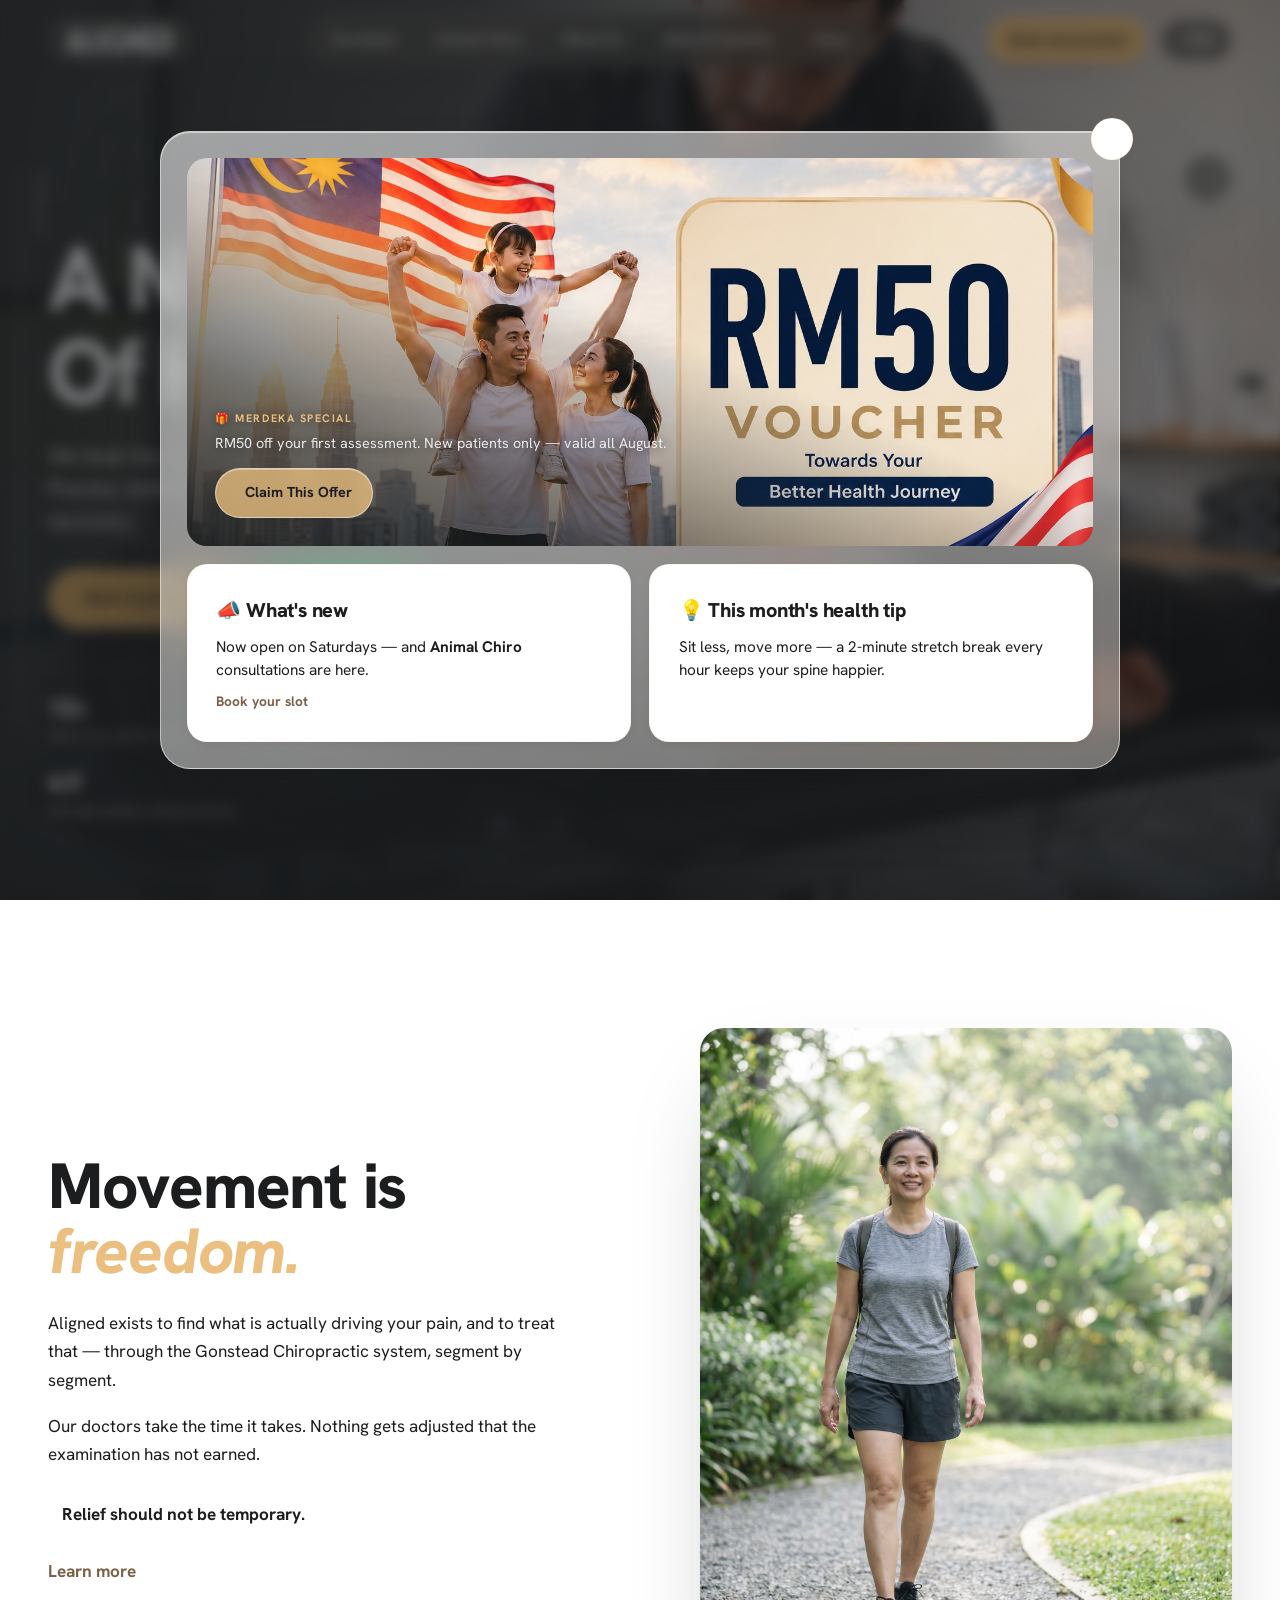
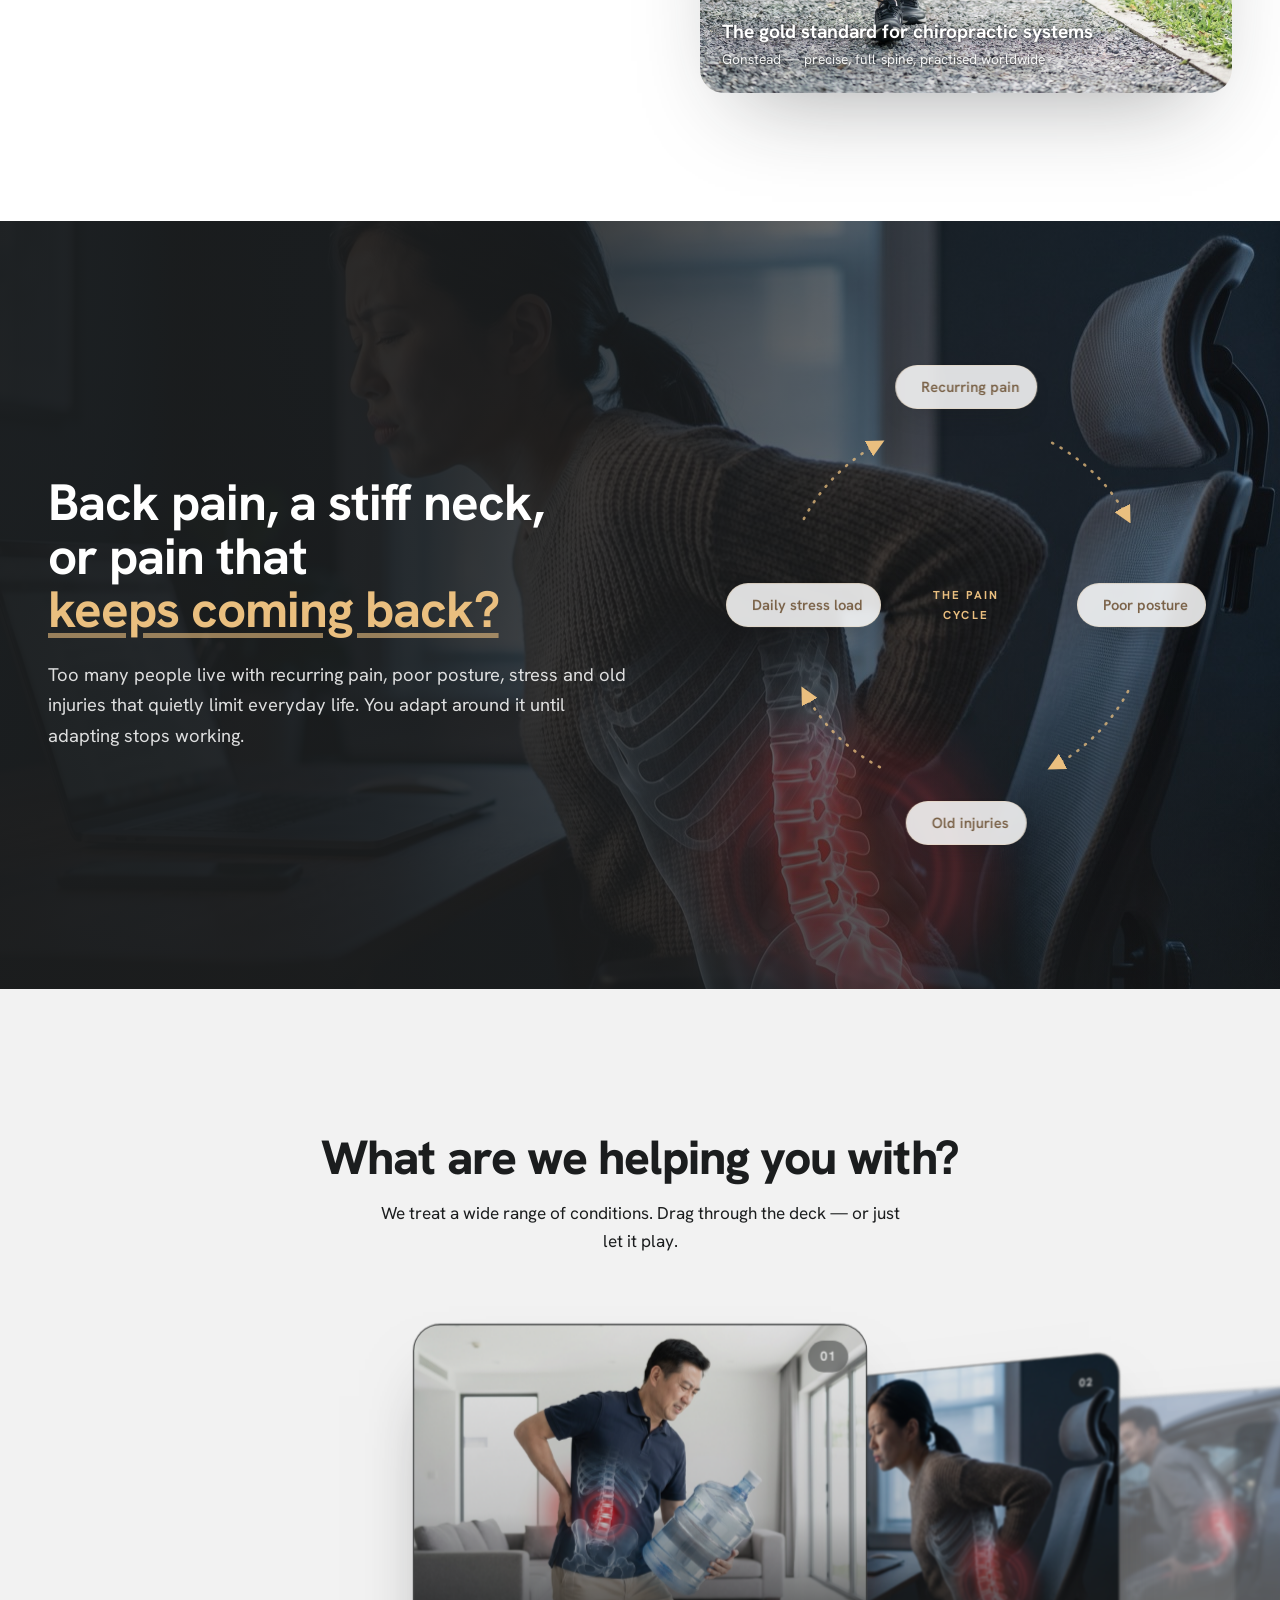
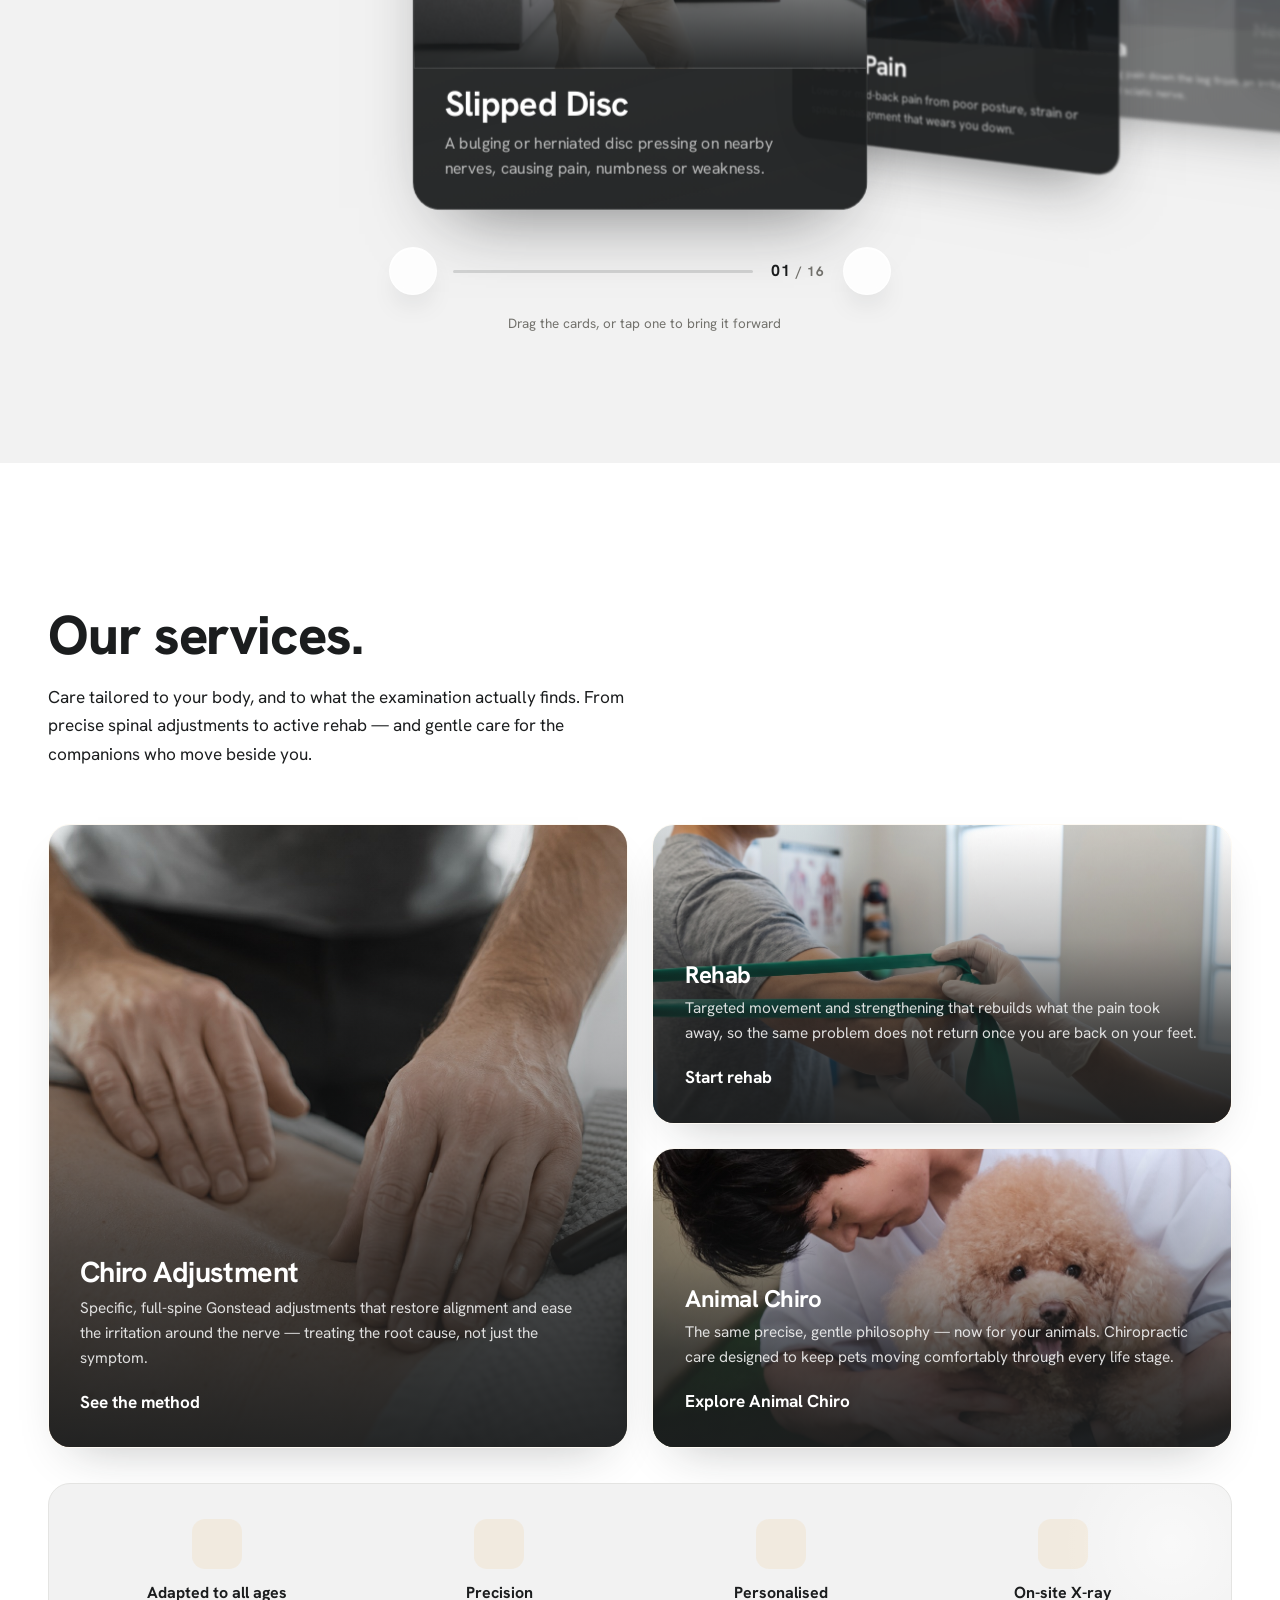
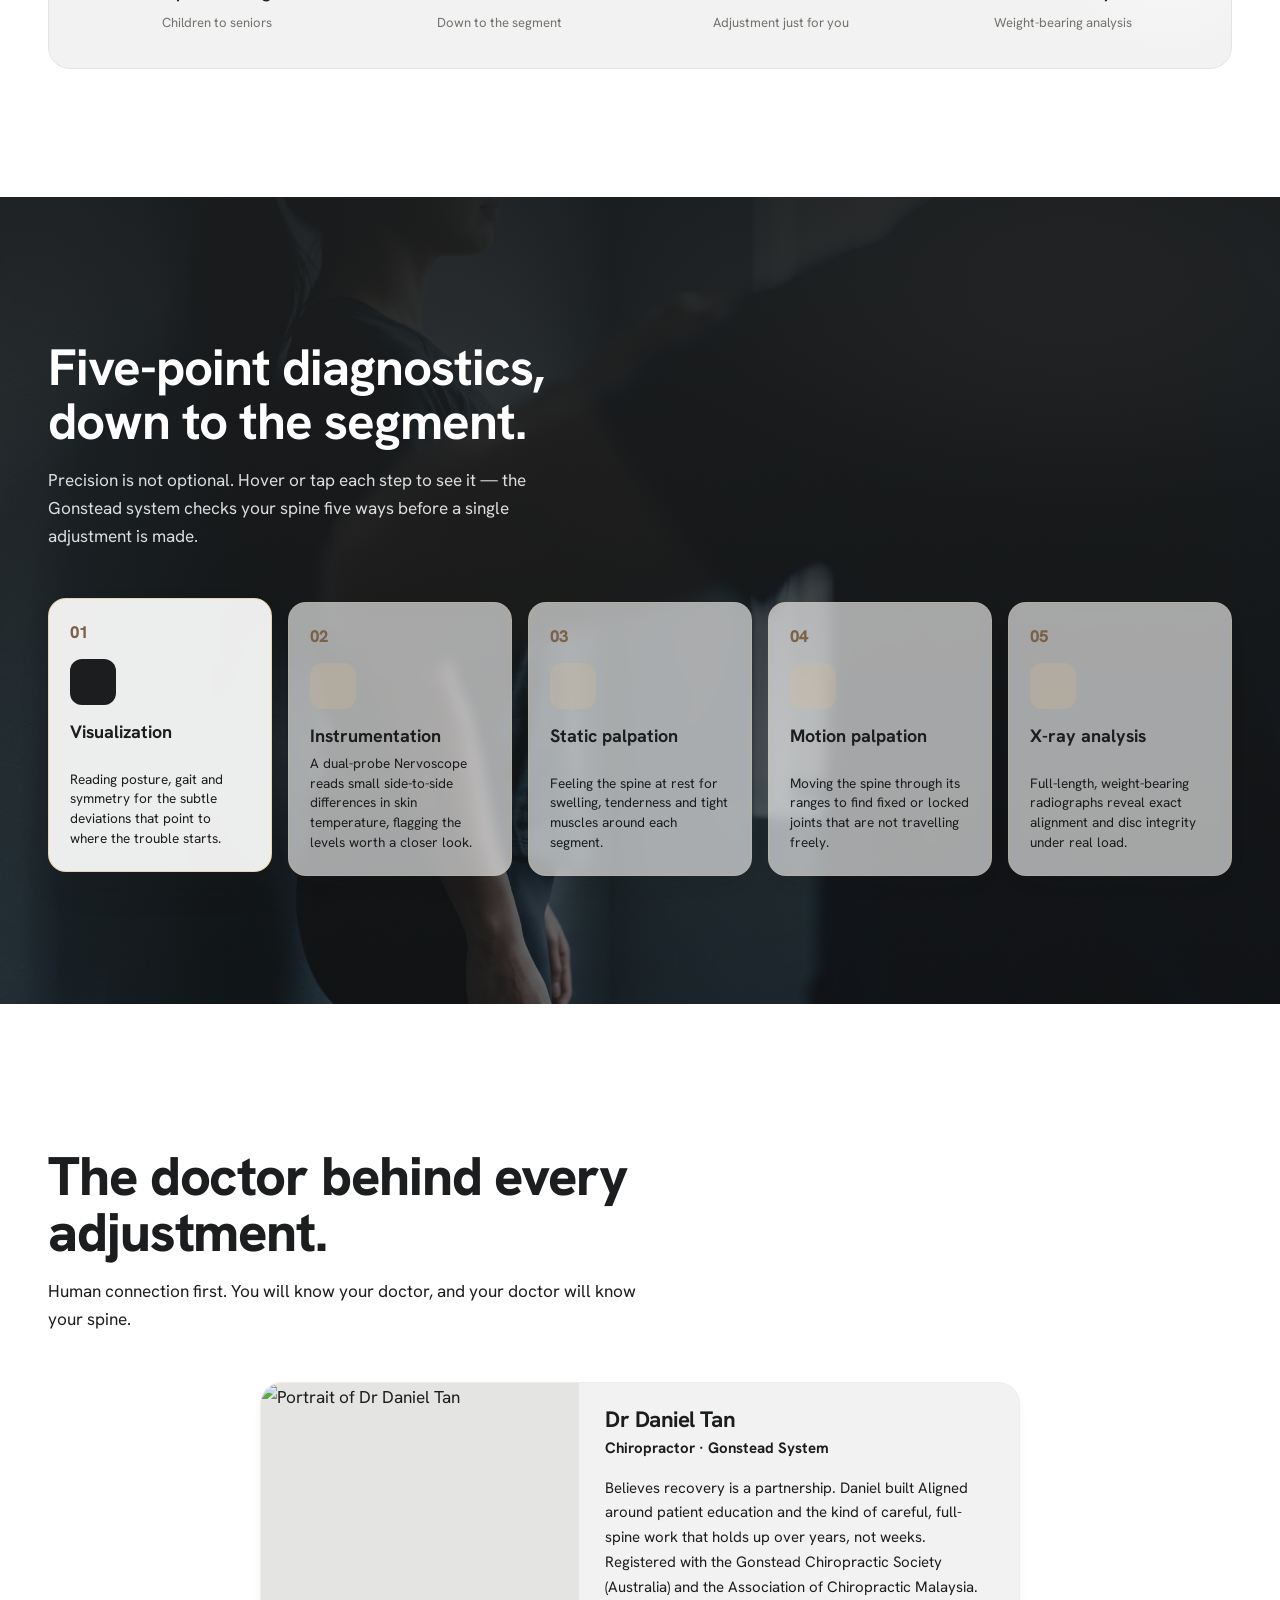
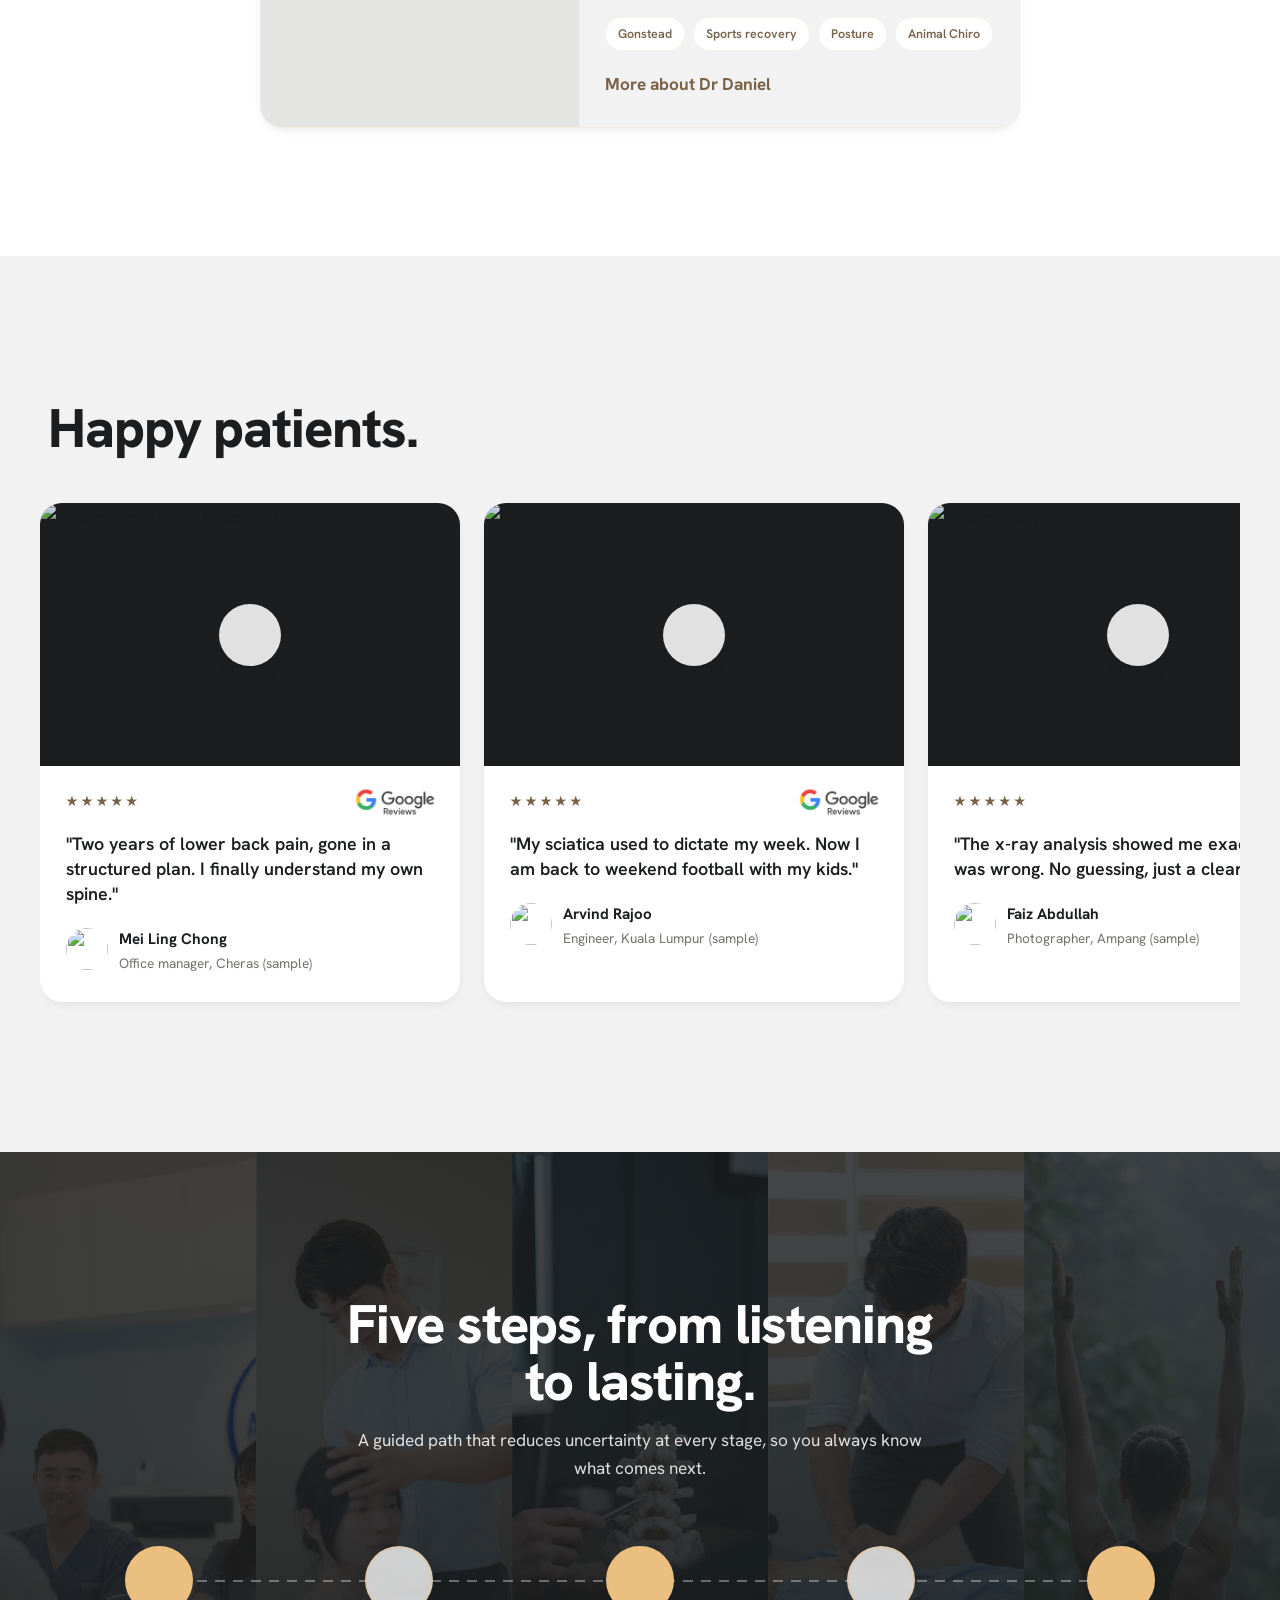
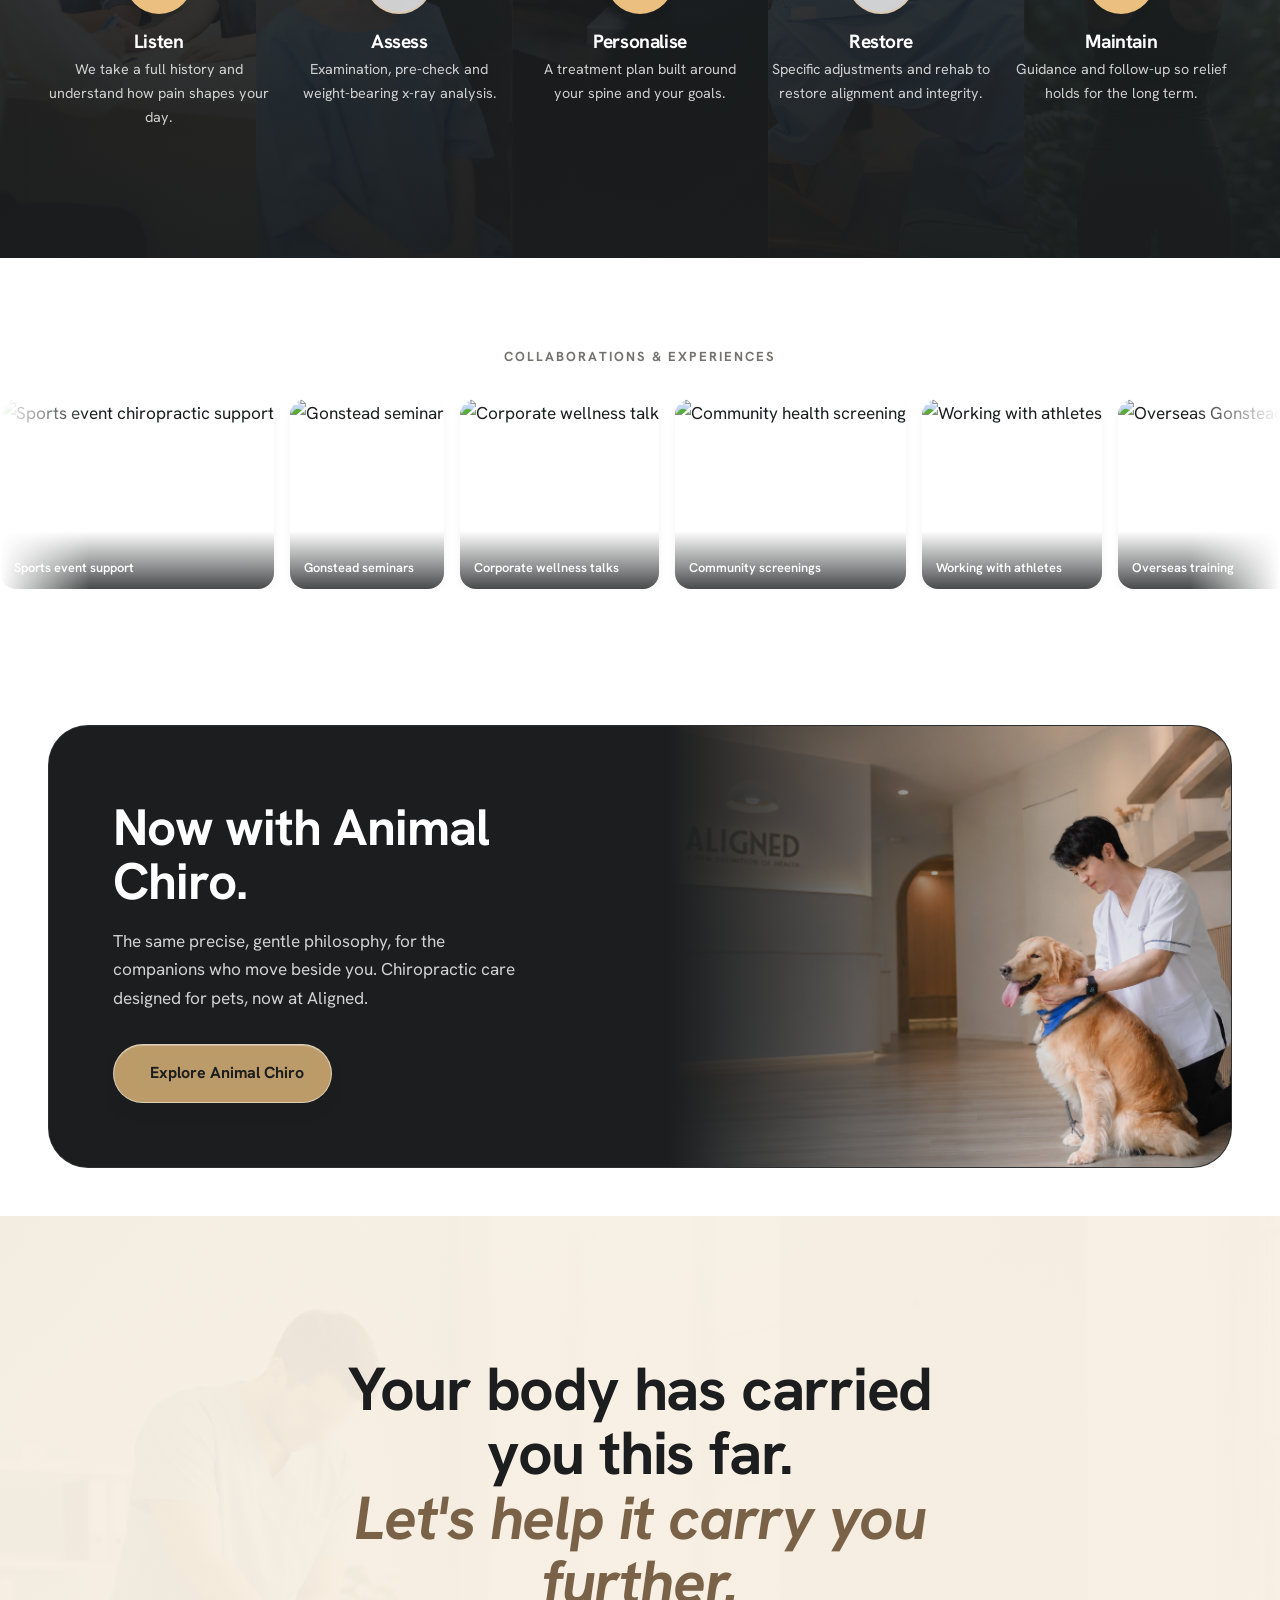
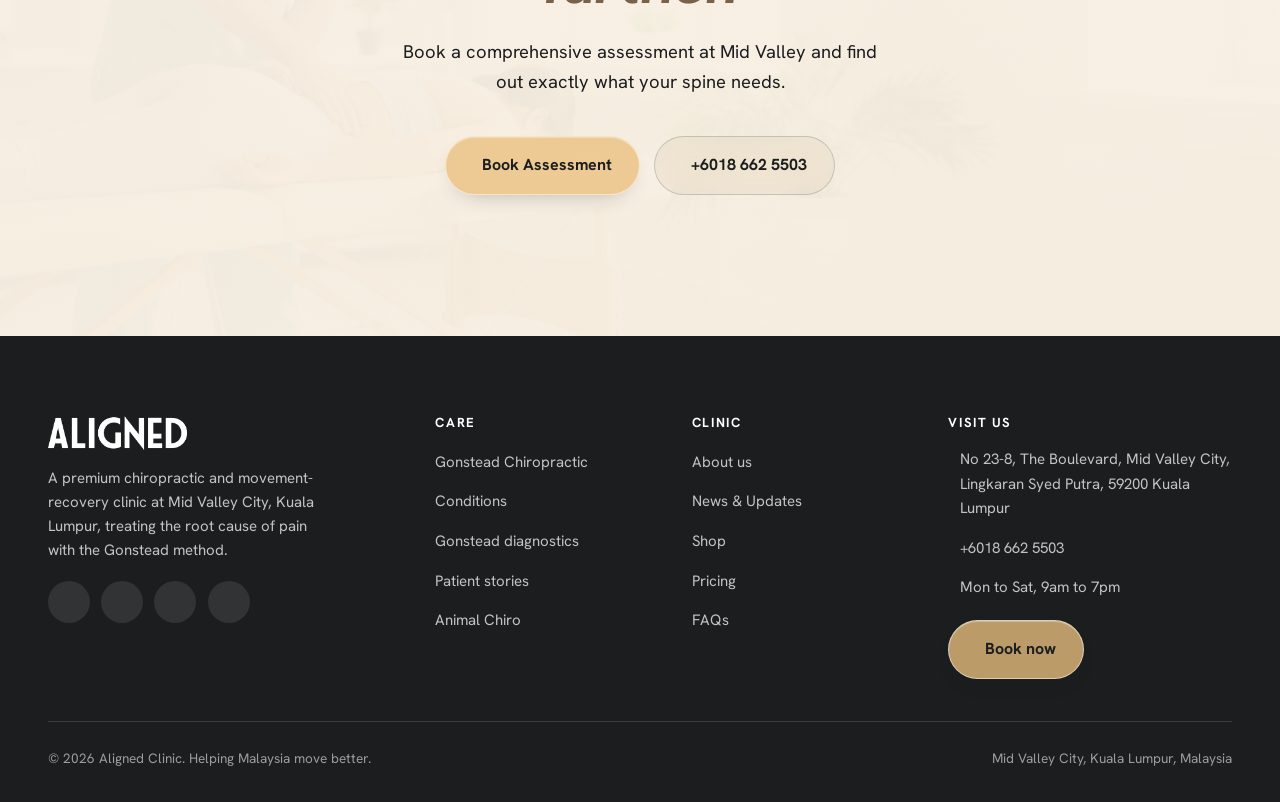
==== commit 0117468a: "Fact-check corpus + mobile image-crop fixes Content accuracy pass across all pages (EN + zh): - Pet " ====
--- a/index.html
+++ b/index.html
@@ -604,7 +604,7 @@
 .svc--tall .svc__body{padding:clamp(1.8rem,2.4vw,2.4rem)}
 .svc--tall h3{font-size:1.8rem}
 
-/* feature icon row (navy plinth): safe for all ages / precision / personalise / x-ray */
+/* feature icon row (navy plinth): adapted to all ages / precision / personalise / x-ray */
 .feat-row{display:grid;grid-template-columns:repeat(4,1fr);gap:1rem;
   margin-top:clamp(1.6rem,3vw,2.2rem);background:var(--ivory-deep);border-radius:var(--r-card);
   border:1px solid var(--powder-blue-deep);
@@ -658,6 +658,24 @@
 .gon-tile:hover .gon-tile__icn,.gon-tile.active .gon-tile__icn{background:var(--ink);color:var(--marmalade)}
 .gon-tile__t{font-family:"Hanken Grotesk",sans-serif;font-weight:700;font-size:1.12rem;margin-bottom:.45rem;color:var(--grey)}
 .gon-tile__d{font-size:.85rem;color:var(--grey);line-height:1.45;margin-top:auto}
+/* Mobile: the section stacks to ~1750px tall, so `inset:0` was asking these
+   landscape photos to fill a ~1:4.6 box — cover then kept a 12%-wide slice of
+   dead centre (step 5's x-ray fell outside it entirely). Pin the bg to one
+   viewport so the box is ~1:2.2, then hold each crop on its own subject.
+   `clip` not `hidden`: clip doesn't create a scroll container, so the sticky
+   child still sticks. The sticky box is pulled back out of flow with the
+   negative margin so the tiles sit exactly where they did. */
+@media (max-width:880px){
+  .gonstead{overflow:clip}
+  .gonstead__bg{position:sticky;top:0;height:100svh;margin-bottom:-100svh}
+  .gonstead__layer{transform:scale(1)}
+  .gonstead__layer.active{transform:scale(1.04)}
+  .gonstead__layer[style*="gonstead-01"]{background-position:35% center}
+  .gonstead__layer[style*="gonstead-02"]{background-position:46% center}
+  .gonstead__layer[style*="gonstead-03"]{background-position:38% center}
+  .gonstead__layer[style*="gonstead-04"]{background-position:55% center}
+  .gonstead__layer[style*="gonstead-05"]{background-position:30% center}
+}
 @media (max-width:860px){
   .gon-tiles{grid-template-columns:1fr 1fr;gap:.8rem}
   .gon-tile{min-height:auto}
@@ -958,15 +976,15 @@
   <div class="hero__inner">
     <div class="container">
       <h1 class="tsplit" data-tsdelay=".35">A New <span class="alt">Definition</span> Of Health</h1>
-      <p class="hero__sub">We treat the root cause of your pain, not just the symptom. Precise, evidence-based spinal care built around long-term recovery.</p>
+      <p class="hero__sub">We treat the root cause of your pain, not just the symptom. Precise, methodical spinal care built around long-term recovery.</p>
       <div class="hero__actions">
         <a href="#book" class="btn btn-primary"><i class="ph ph-calendar-check"></i> Book Assessment</a>
         <a href="https://wa.me/60186625503" target="_blank" rel="noopener" class="btn btn-whatsapp"><i class="ph ph-whatsapp-logo"></i> WhatsApp Us</a>
       </div>
       <div class="hero__meta">
-        <div><b>12+</b><span>Years of practice</span></div>
-        <div><b>13,800+</b><span>Patients realigned</span></div>
-        <div><b>4.9</b><span>Average patient rating</span></div>
+        <div><b>12+</b><span>Years of practice (sample)</span></div>
+        <div><b>13,800+</b><span>Patients realigned (sample)</span></div>
+        <div><b>4.9</b><span>Average patient rating (sample)</span></div>
       </div>
     </div>
   </div>
@@ -978,8 +996,8 @@
     <div>
       <h2 class="belief__title tsplit">Movement is <em>freedom.</em></h2>
       <div class="belief__body reveal" data-d="2">
-        <p>Aligned exists to provide the best pain management solution by improving your spinal health through the Gonstead Chiropractic system.</p>
-        <p>Our doctors are committed to the highest quality of care, delivered with the compassion, excellence and professionalism you deserve. We start with why, then we get to work.</p>
+        <p>Aligned exists to find what is actually driving your pain, and to treat that &mdash; through the Gonstead Chiropractic system, segment by segment.</p>
+        <p>Our doctors take the time it takes. Nothing gets adjusted that the examination has not earned.</p>
       </div>
       <div class="belief__sig reveal" data-d="3">
         <i class="ph ph-quotes"></i> Relief should not be temporary.
@@ -993,7 +1011,7 @@
       <img src="images/freedom-walk.jpg" alt="A patient walking freely and pain-free in a park" loading="lazy" />
       <div class="belief__overlay">
         <b>The gold standard for chiropractic systems</b>
-        <span>Gonstead &mdash; precise, full-spine, trusted worldwide</span>
+        <span>Gonstead &mdash; precise, full-spine, practised worldwide</span>
       </div>
     </div>
   </div>
@@ -1065,7 +1083,7 @@
   <div class="container">
     <div class="method__head">
       <h2 class="h-section tsplit">Our services.</h2>
-      <p class="reveal" data-d="2">Evidence-based care tailored to your body. From precise spinal adjustments to active rehab &mdash; and gentle care for the companions who move beside you.</p>
+      <p class="reveal" data-d="2">Care tailored to your body, and to what the examination actually finds. From precise spinal adjustments to active rehab &mdash; and gentle care for the companions who move beside you.</p>
     </div>
 
     <div class="svc-grid">
@@ -1073,7 +1091,7 @@
         <div class="svc__media"><img src="images/gonstead-exam.jpg" alt="A precise spinal adjustment in progress" loading="lazy" /></div>
         <div class="svc__body">
           <h3>Chiro Adjustment</h3>
-          <p>Specific, full-spine Gonstead adjustments that restore alignment and take pressure off the nerve &mdash; treating the root cause, not just the symptom.</p>
+          <p>Specific, full-spine Gonstead adjustments that restore alignment and ease the irritation around the nerve &mdash; treating the root cause, not just the symptom.</p>
           <a href="#gonstead" class="text-link">See the method <i class="ph ph-arrow-right"></i></a>
         </div>
       </article>
@@ -1098,7 +1116,7 @@
     </div>
 
     <ul class="feat-row reveal" data-d="2" aria-label="Why our care works">
-      <li><span class="feat__icn"><i class="ph ph-users-three"></i></span><b>Safe for all ages</b><span>Children to seniors</span></li>
+      <li><span class="feat__icn"><i class="ph ph-users-three"></i></span><b>Adapted to all ages</b><span>Children to seniors</span></li>
       <li><span class="feat__icn"><i class="ph ph-crosshair-simple"></i></span><b>Precision</b><span>Down to the segment</span></li>
       <li><span class="feat__icn"><i class="ph ph-user-focus"></i></span><b>Personalised</b><span>Adjustment just for you</span></li>
       <li><span class="feat__icn"><i class="ph ph-scan"></i></span><b>On-site X-ray</b><span>Weight-bearing analysis</span></li>
@@ -1118,7 +1136,7 @@
   <div class="gonstead__scrim"></div>
   <div class="container">
     <div class="gonstead__head">
-      <h2 class="tsplit">Five-point diagnostics, down to the millimetre.</h2>
+      <h2 class="tsplit">Five-point diagnostics, down to the segment.</h2>
       <p class="gonstead__sub reveal" data-d="2">Precision is not optional. Hover or tap each step to see it &mdash; the Gonstead system checks your spine five ways before a single adjustment is made.</p>
     </div>
     <div class="gon-tiles" id="gonTiles">
@@ -1132,7 +1150,7 @@
         <span class="gon-tile__n">02</span>
         <span class="gon-tile__icn"><i class="ph ph-thermometer"></i></span>
         <span class="gon-tile__t">Instrumentation</span>
-        <span class="gon-tile__d">A dual-probe Nervoscope detects localised skin-temperature differences caused by nerve inflammation.</span>
+        <span class="gon-tile__d">A dual-probe Nervoscope reads small side-to-side differences in skin temperature, flagging the levels worth a closer look.</span>
       </button>
       <button class="gon-tile" data-i="2">
         <span class="gon-tile__n">03</span>
@@ -1203,7 +1221,7 @@
           <p class="story__quote">"Two years of lower back pain, gone in a structured plan. I finally understand my own spine."</p>
           <div class="story__by">
             <img class="av" src="https://picsum.photos/seed/aligned-mei-face/100/100" alt="" loading="lazy" />
-            <div><b>Mei Ling Chong</b><span>Office manager, Cheras</span></div>
+            <div><b>Mei Ling Chong</b><span>Office manager, Cheras (sample)</span></div>
           </div>
         </div>
       </article>
@@ -1217,7 +1235,7 @@
           <p class="story__quote">"My sciatica used to dictate my week. Now I am back to weekend football with my kids."</p>
           <div class="story__by">
             <img class="av" src="https://picsum.photos/seed/aligned-arvind-face/100/100" alt="" loading="lazy" />
-            <div><b>Arvind Rajoo</b><span>Engineer, Kuala Lumpur</span></div>
+            <div><b>Arvind Rajoo</b><span>Engineer, Kuala Lumpur (sample)</span></div>
           </div>
         </div>
       </article>
@@ -1231,7 +1249,7 @@
           <p class="story__quote">"The x-ray analysis showed me exactly what was wrong. No guessing, just a clear plan."</p>
           <div class="story__by">
             <img class="av" src="https://picsum.photos/seed/aligned-faiz-face/100/100" alt="" loading="lazy" />
-            <div><b>Faiz Abdullah</b><span>Photographer, Ampang</span></div>
+            <div><b>Faiz Abdullah</b><span>Photographer, Ampang (sample)</span></div>
           </div>
         </div>
       </article>
@@ -1622,7 +1640,7 @@
       {n:"Sports Injury",      s:"sports-injury",  d:"Strains, sprains and overuse injuries that keep you off the field or out of training."},
       {n:"Scoliosis",          s:"scoliosis",      d:"A sideways curve of the spine that we assess, monitor and help you manage."},
       {n:"Posture Correction", s:"posture",        d:"Retraining rounded shoulders and a forward head back into healthy alignment."},
-      {n:"Pregnancy",          s:"pregnancy",      d:"Gentle, safe care for back and pelvic comfort through every trimester."},
+      {n:"Pregnancy",          s:"pregnancy",      d:"Gentle, adapted care for back and pelvic comfort, trimester by trimester."},
       {n:"Paediatric",         s:"paediatric",     d:"Gentle assessments and care tailored to growing spines and developing posture."}
     ];
     var scNum=document.getElementById("scNum");
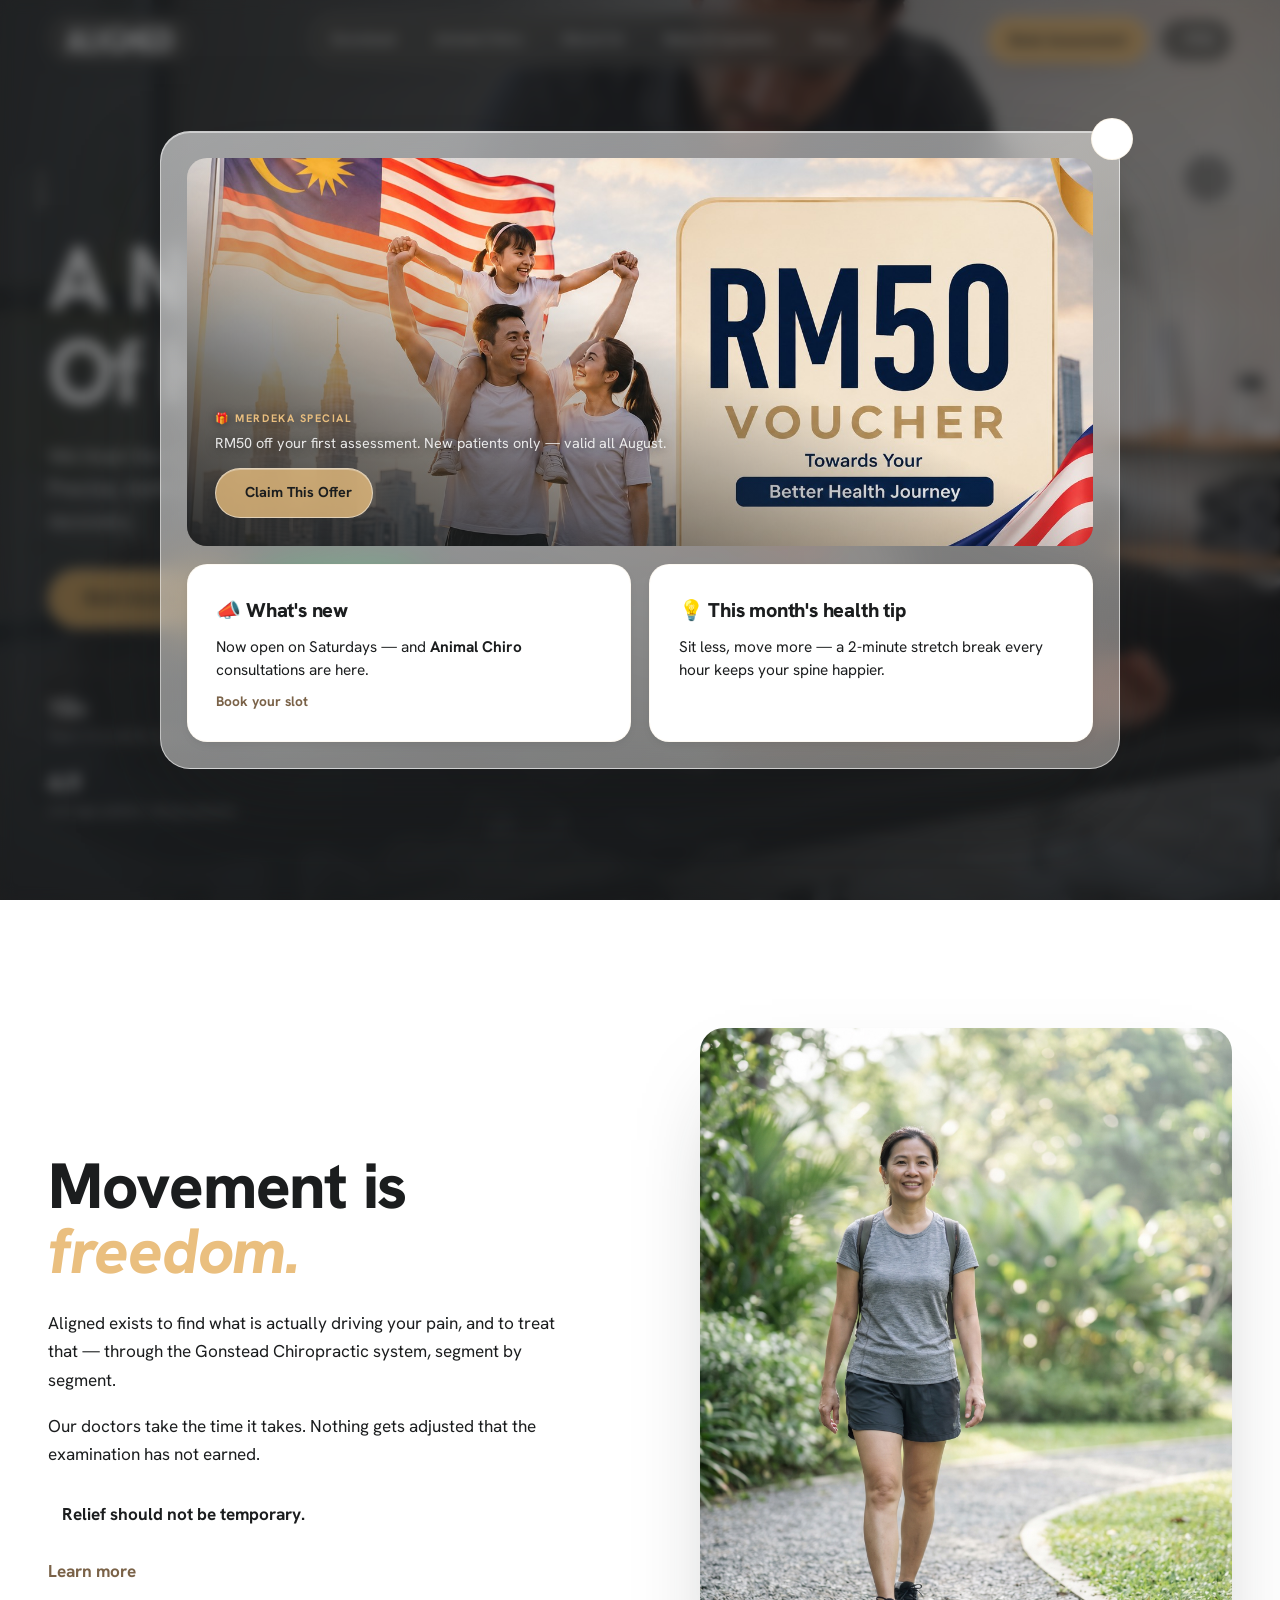
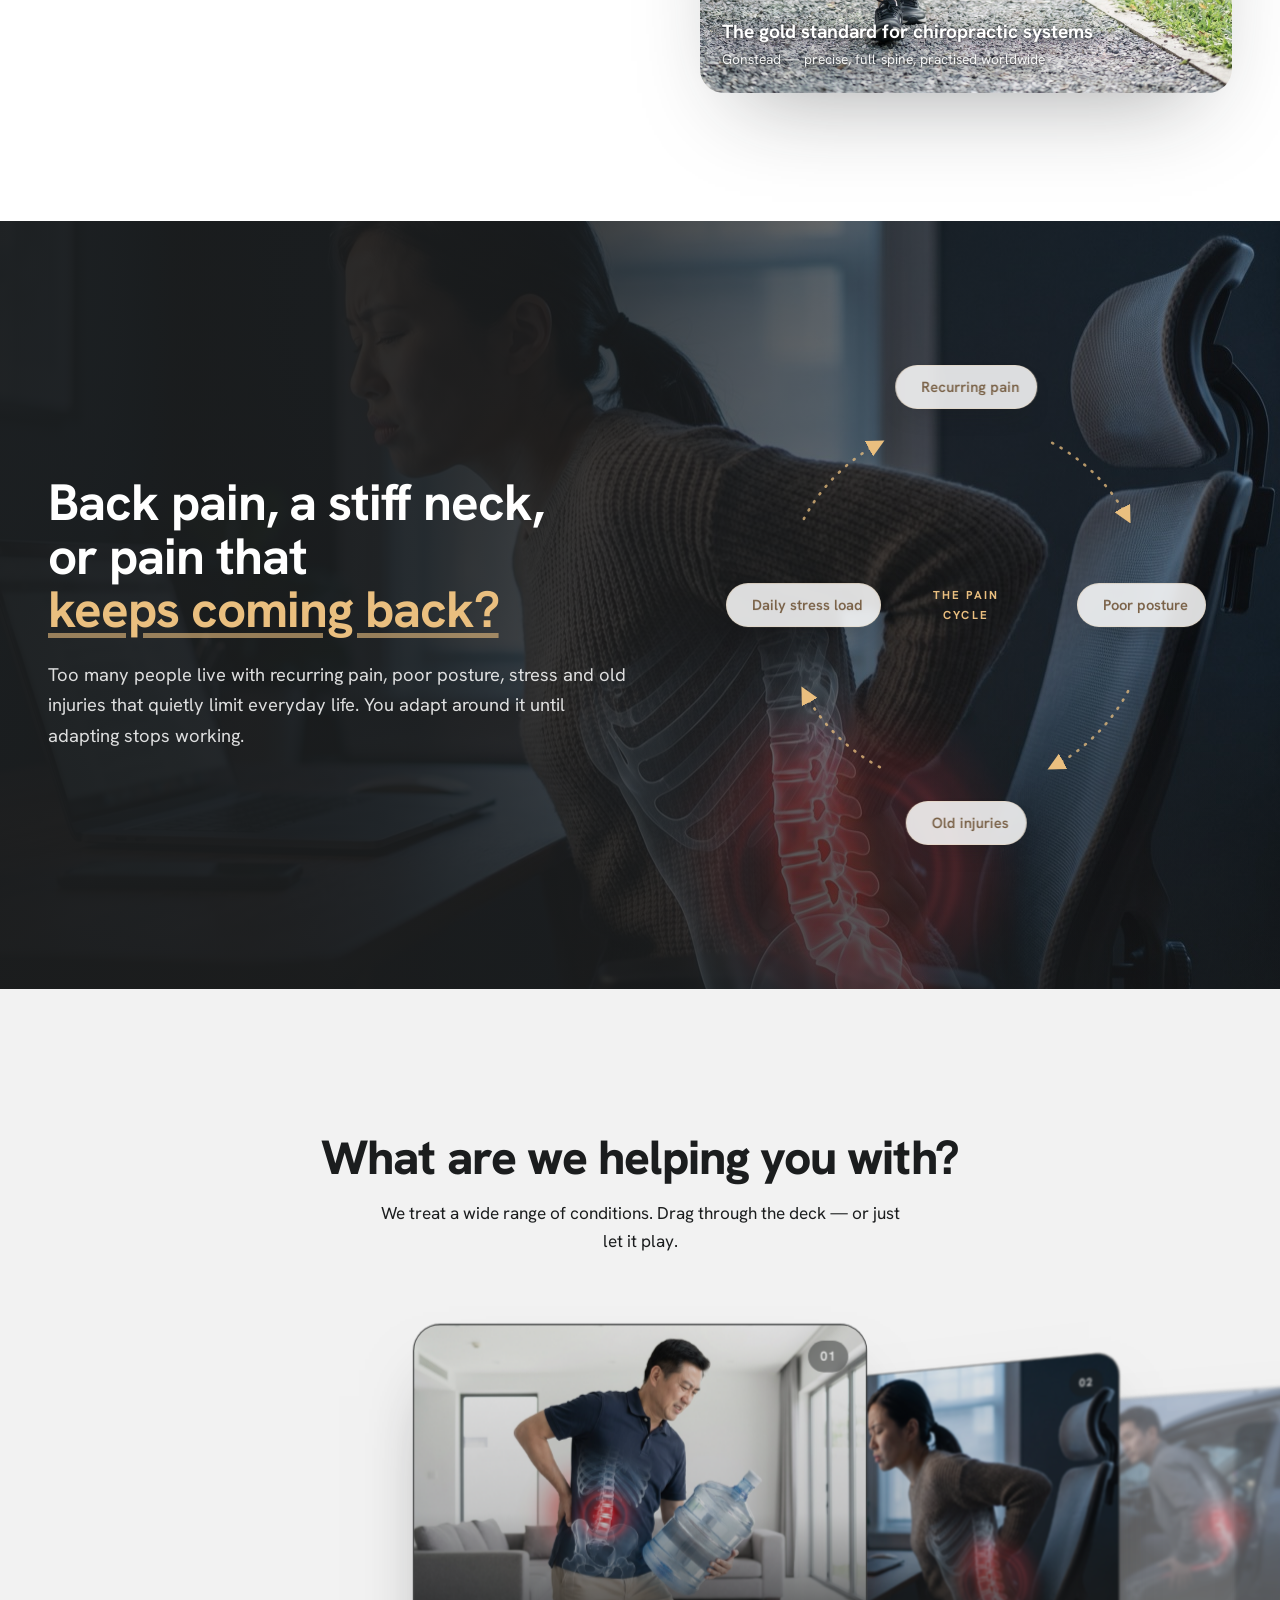
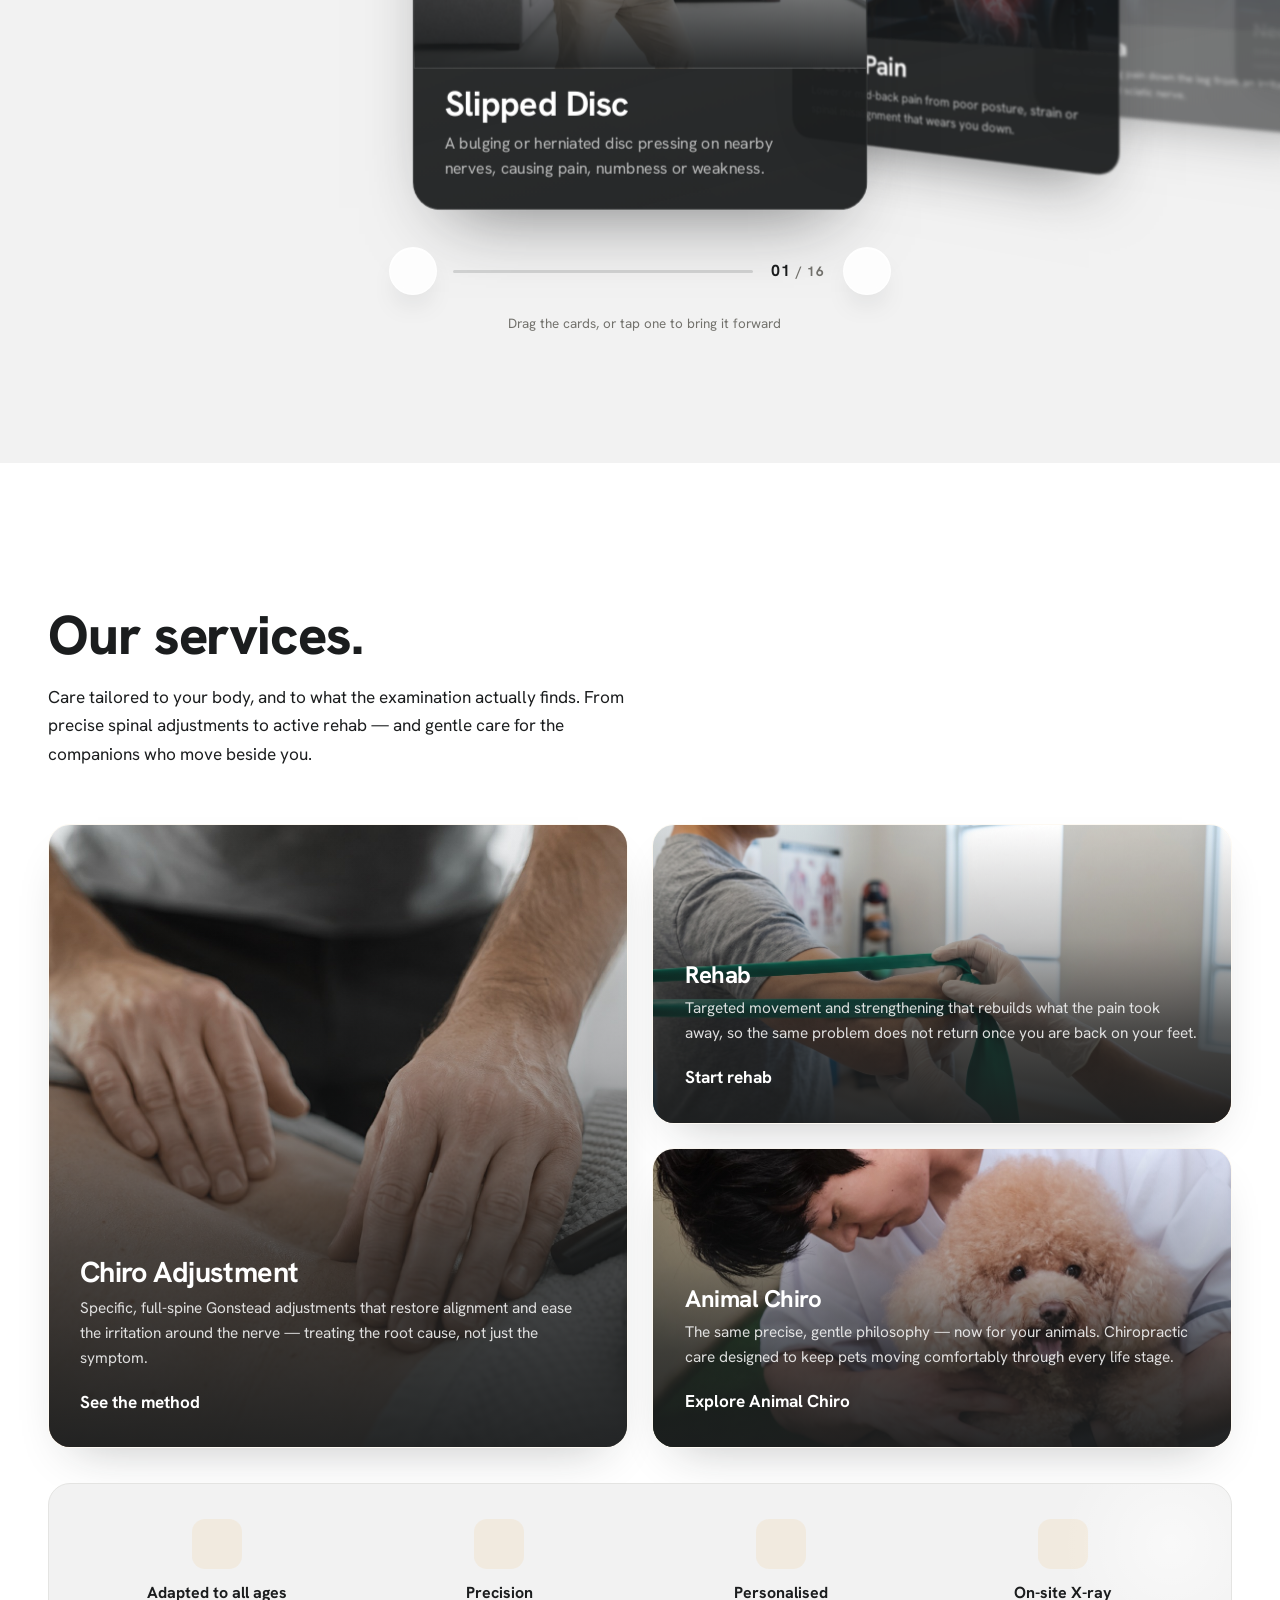
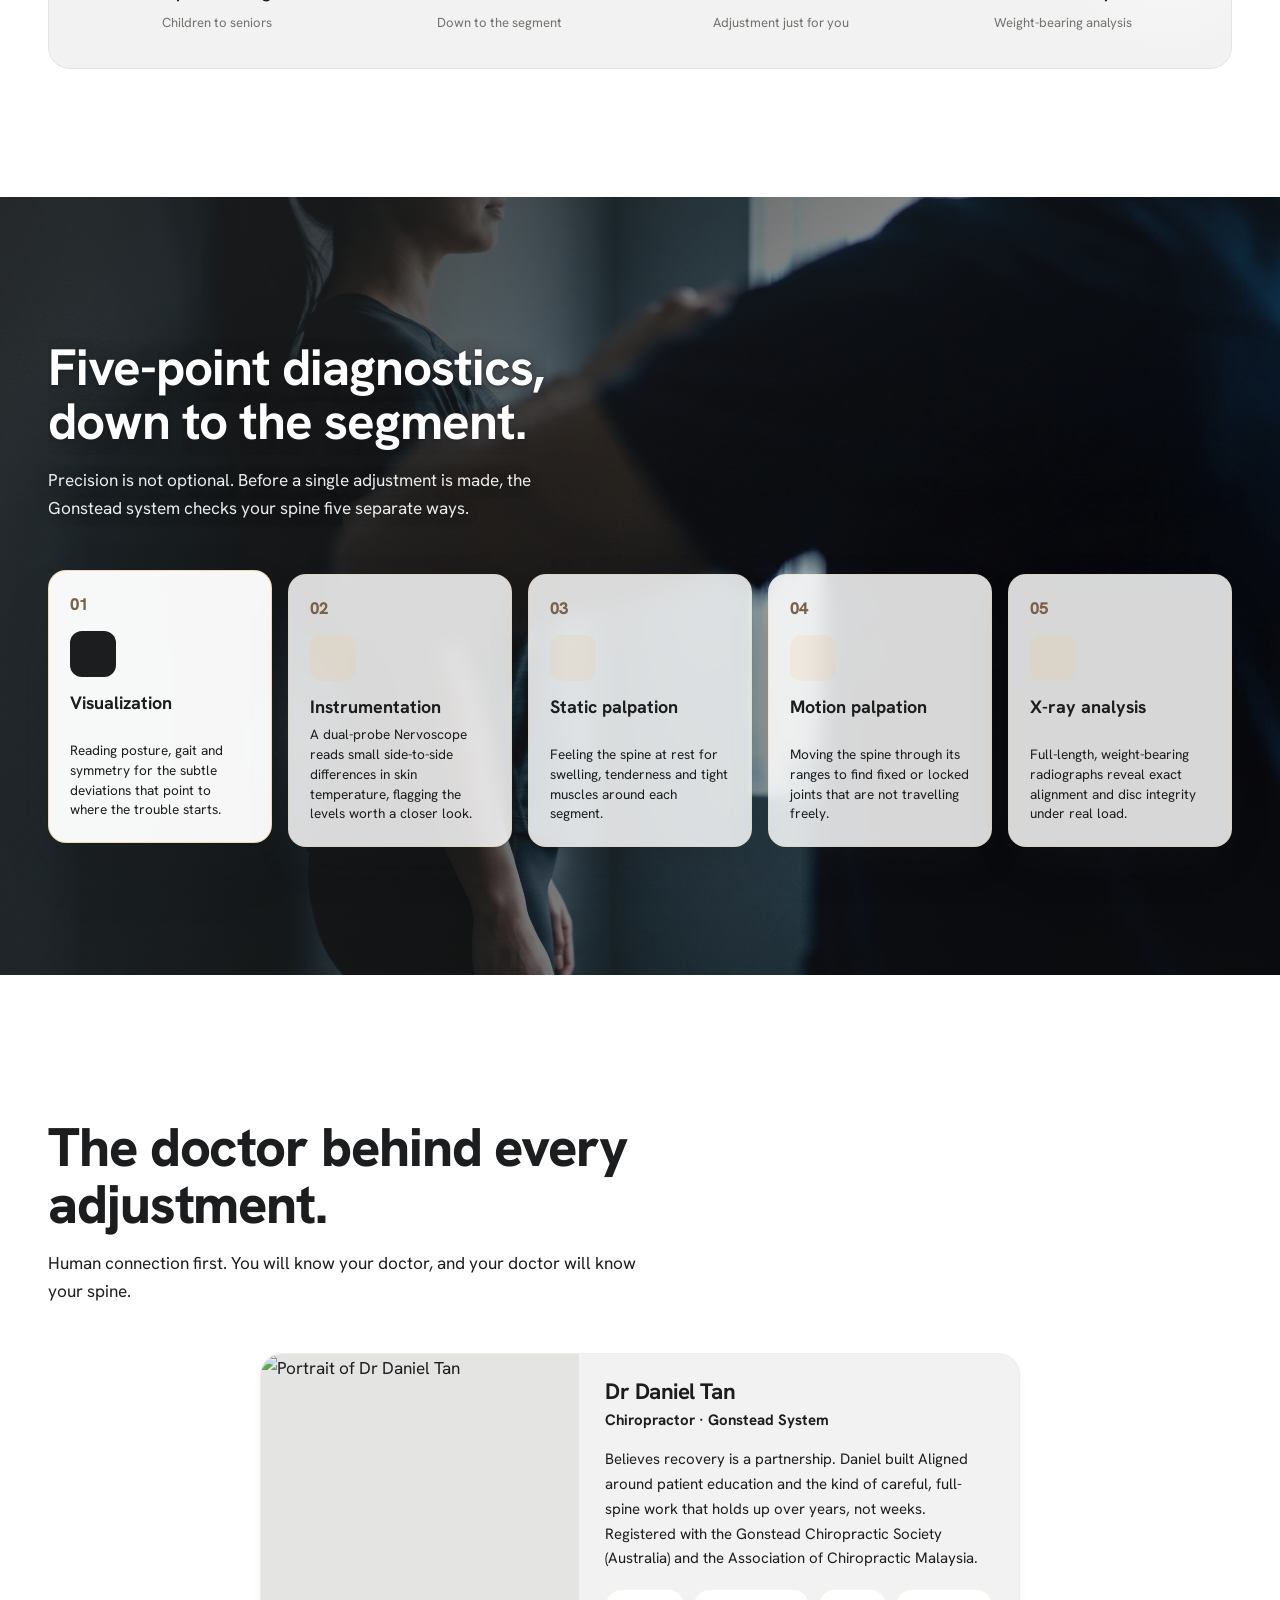
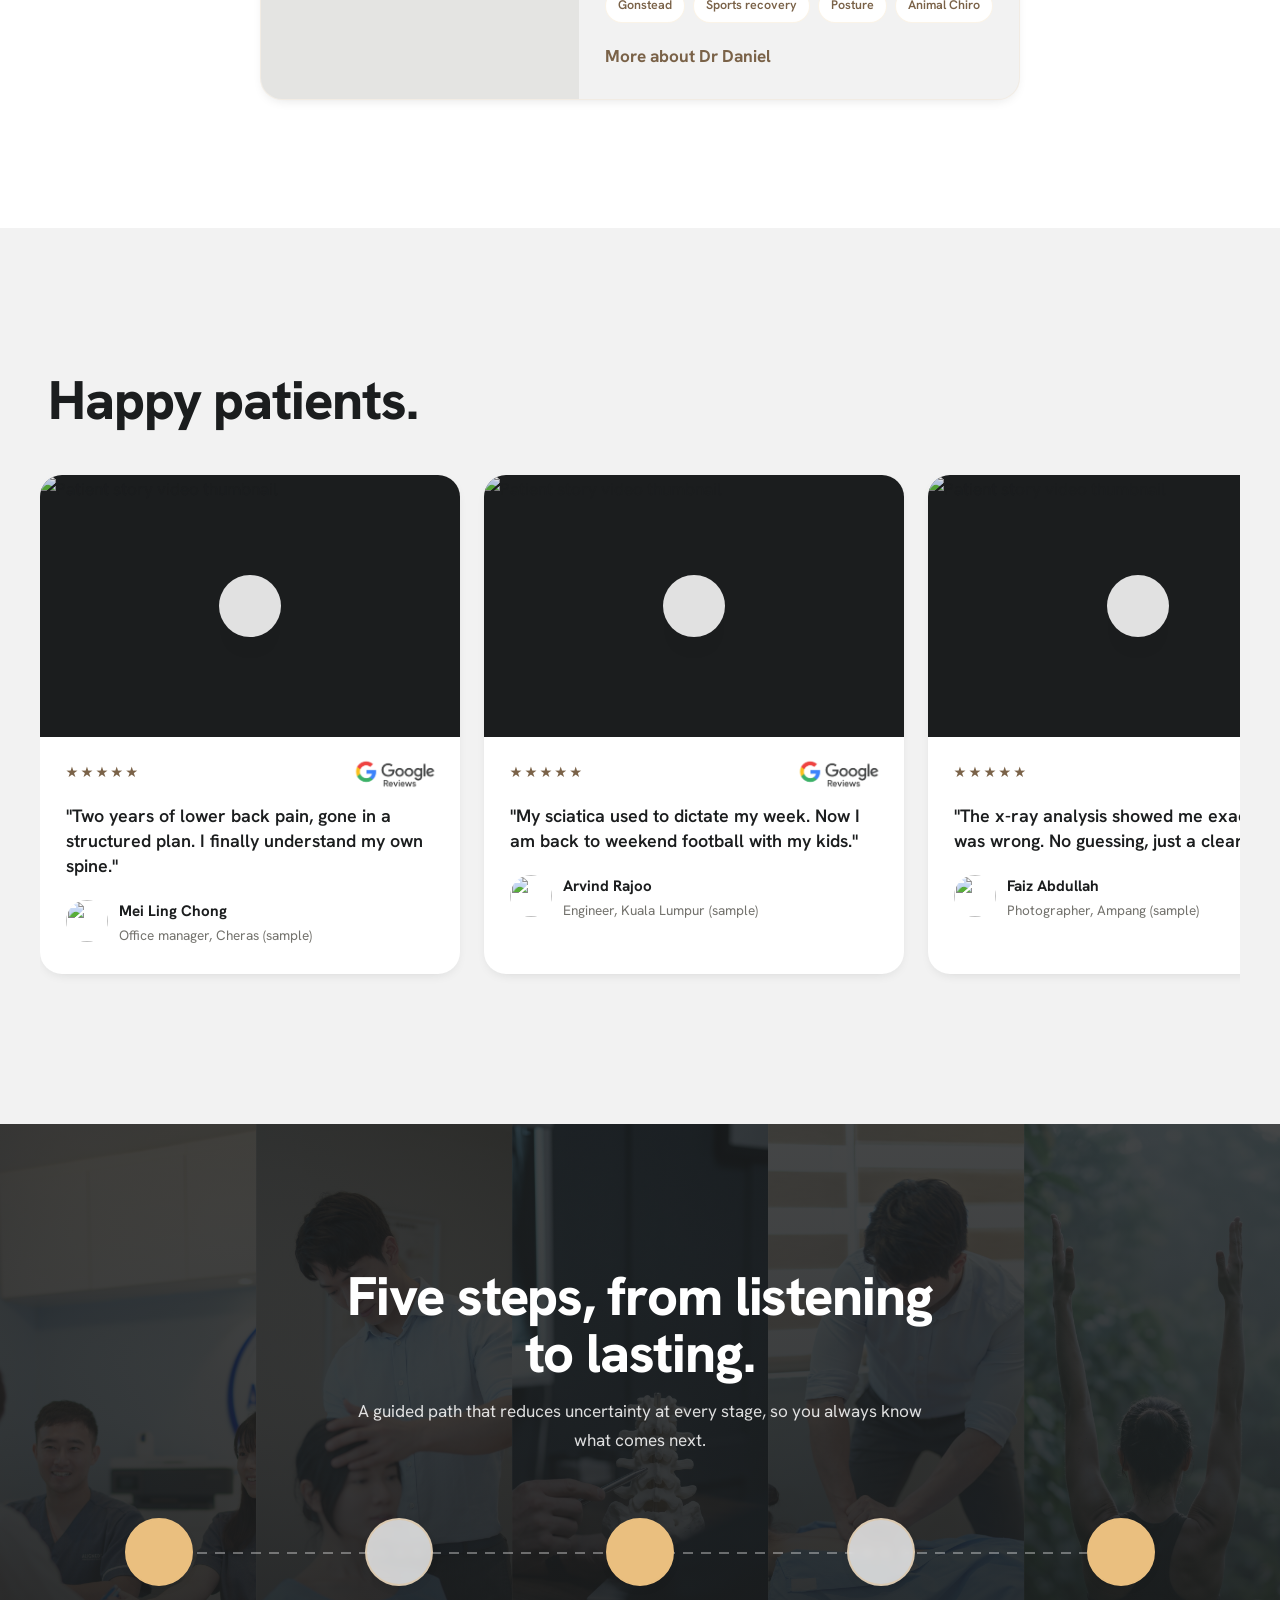
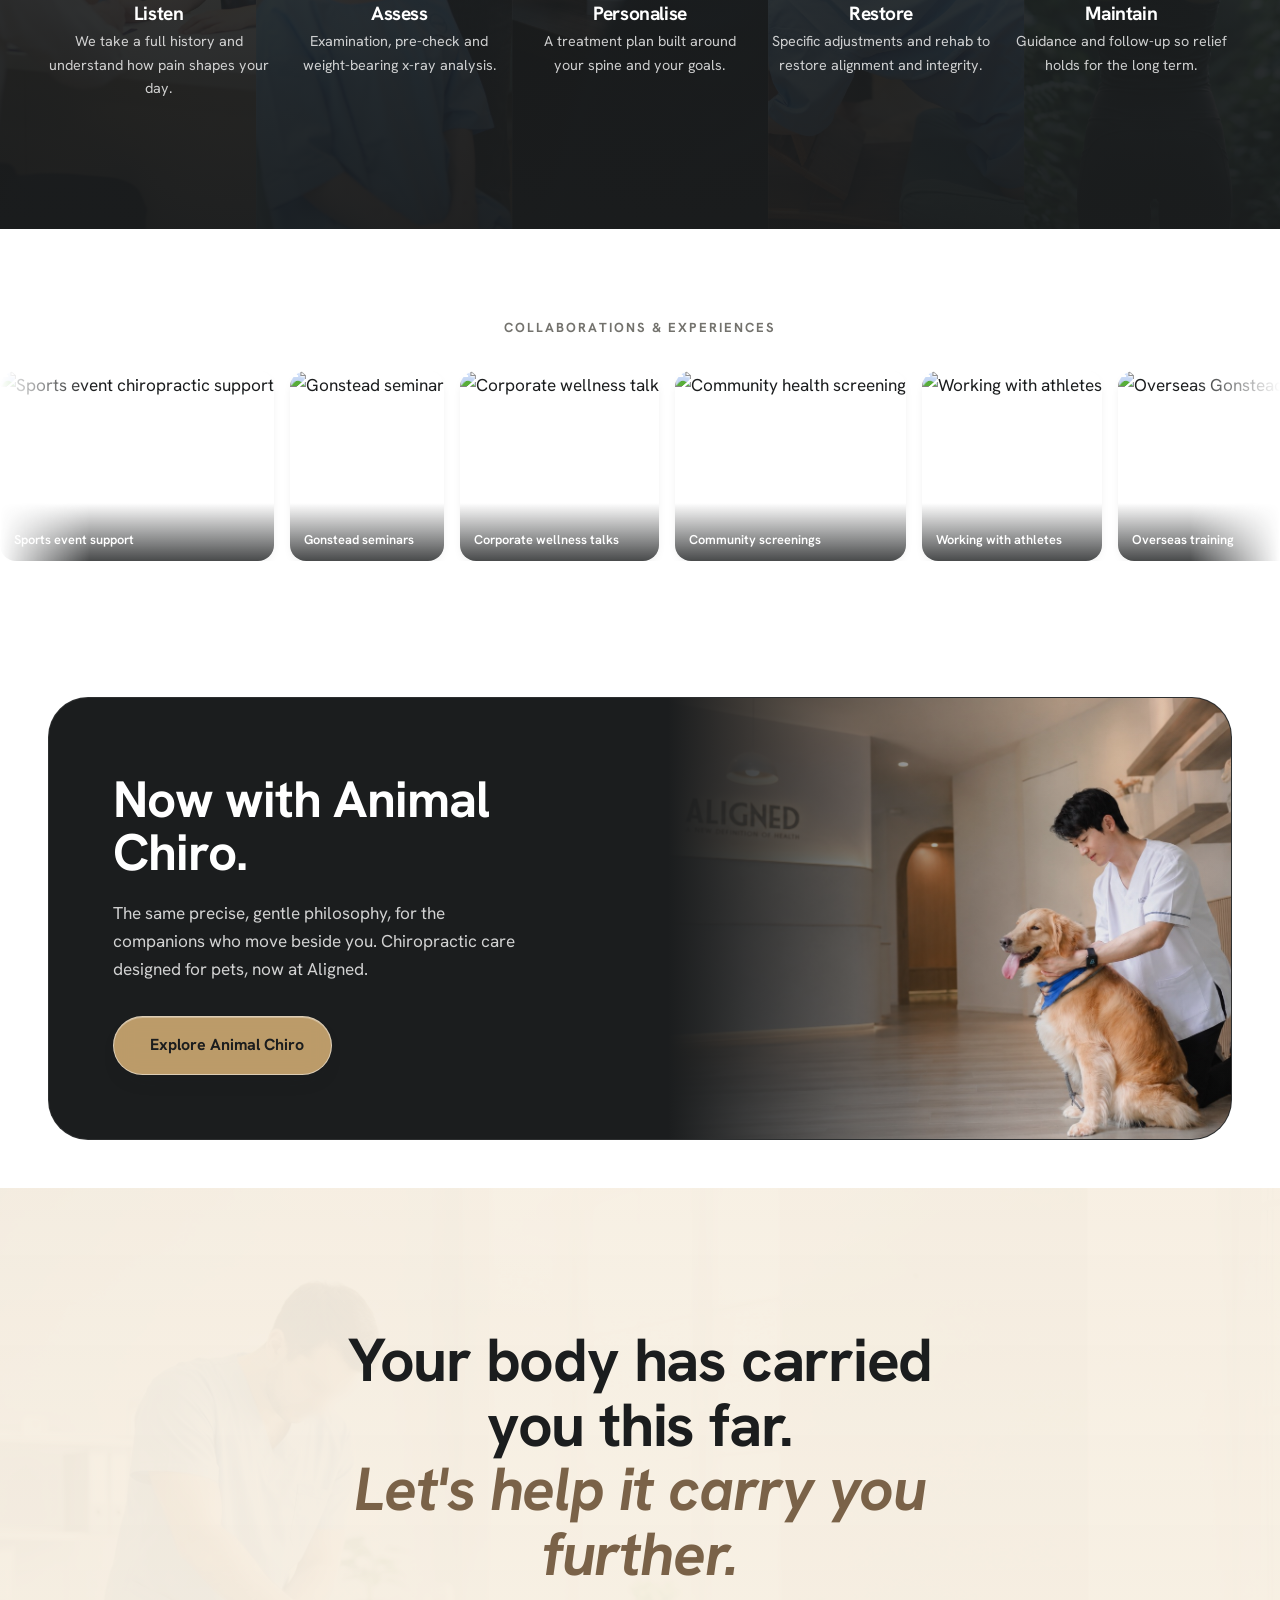
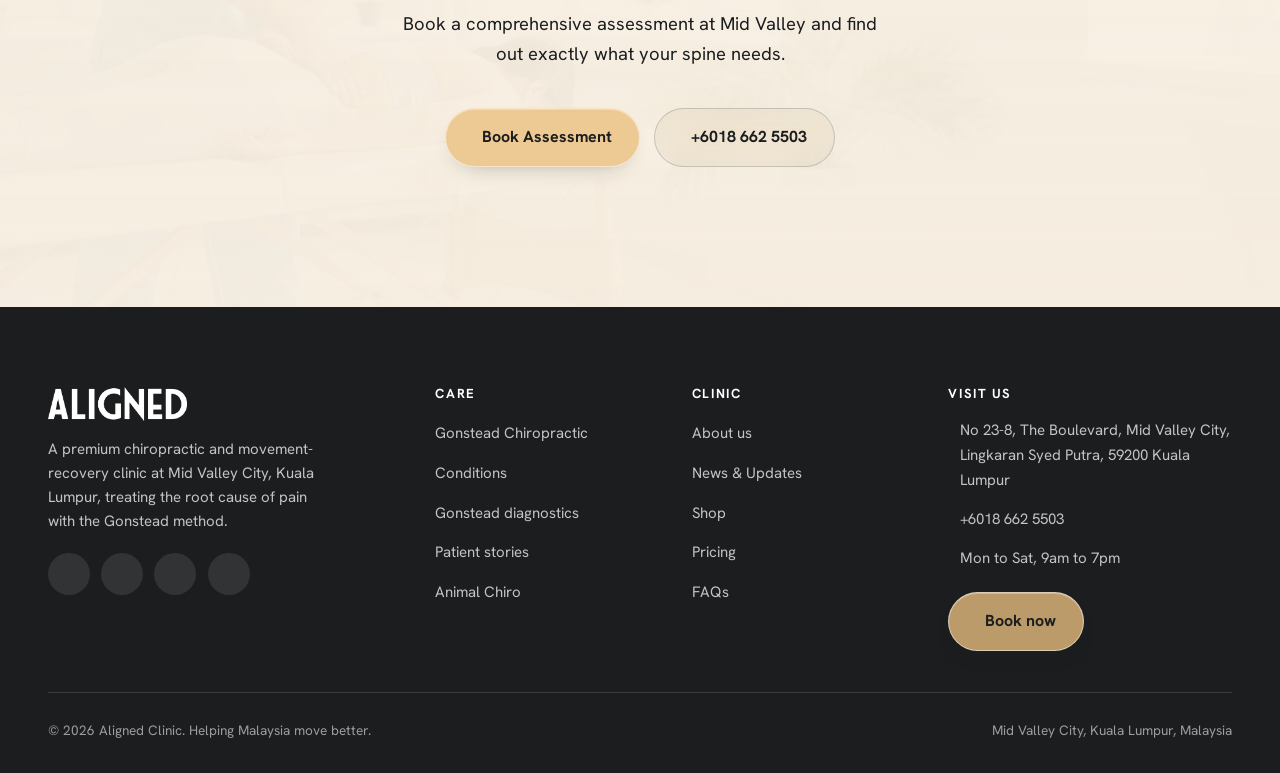
==== commit 3347e8e6: "Mobile: make the photography visible again The five Gonstead banners are low-key at source (mean lum" ====
--- a/index.html
+++ b/index.html
@@ -616,10 +616,29 @@
   background:rgba(234,191,127,.16);color:var(--gold-deep);font-size:1.5rem;margin-bottom:.4rem}
 .feat-row b{font-family:"Hanken Grotesk",sans-serif;color:var(--grey);font-size:1rem}
 .feat-row li>span:last-child{font-size:.82rem;color:var(--grey-soft)}
+/* Below the desktop bento the body copy filled 75-80% of each card, so the
+   bottom-up gradient covered almost the whole photograph — and where the copy
+   ran past the gradient it left white text on bright windows and walls. Same
+   anatomy as the pet card and the gonstead rail instead: photo on top, copy on
+   solid ground, no wash and no contrast gamble at all.
+   821-1020px goes 3-up (the bento's tall card needs a width it no longer has);
+   below 820 it stacks. */
+@media (max-width:1020px){
+  .svc-grid{grid-template-columns:repeat(3,1fr);grid-auto-rows:auto}
+  .svc--tall{grid-row:auto}
+  .svc{display:block;min-height:0;background:var(--ivory-deep);
+    border:1px solid var(--cloud-deep);box-shadow:var(--shadow-sm)}
+  .svc:hover{transform:none;box-shadow:var(--shadow-sm)}
+  .svc__media{position:relative;inset:auto;aspect-ratio:16/10;border-radius:0}
+  .svc__media::after{display:none}
+  .svc:hover .svc__media img{transform:none}
+  .svc__body,.svc--tall .svc__body{padding:1.35rem 1.35rem 1.5rem}
+  .svc h3,.svc--tall h3{color:var(--ink);font-size:1.45rem}
+  .svc p{color:var(--slate);font-size:.95rem;margin-bottom:1rem}
+  .svc .text-link,.svc .text-link i{color:var(--cocoa-deep)}
+}
 @media (max-width:820px){
-  .svc-grid{grid-template-columns:1fr;grid-auto-rows:auto}
-  .svc--tall{grid-row:auto}
-  .svc{min-height:300px}
+  .svc-grid{grid-template-columns:1fr}
 }
 @media (max-width:680px){.feat-row{grid-template-columns:1fr 1fr;gap:1.5rem 1rem}}
 
@@ -628,29 +647,39 @@
    ===================================================================== */
 .gonstead{padding:clamp(5rem,10vw,9rem) 0;background:var(--grey);color:var(--ivory);overflow:hidden}
 .gonstead__bg{position:absolute;inset:0;z-index:0;pointer-events:none}
+/* These five banners are LOW-KEY by nature (mean luminance 35-74 of 255).
+   A flat dark wash on top of an already-dark photo composites to almost
+   exactly the ink value, i.e. the photo disappears. So: lift the exposure a
+   little here, and keep the wash directional (below) rather than flat. */
 .gonstead__layer{position:absolute;inset:0;background-size:cover;background-position:center;
-  opacity:0;transform:scale(1.05);transition:opacity .8s var(--ease),transform 6s var(--ease)}
+  opacity:0;transform:scale(1.05);transition:opacity .8s var(--ease),transform 6s var(--ease);
+  filter:brightness(1.32) contrast(1.04) saturate(.92)}
 .gonstead__layer.active{opacity:1;transform:scale(1.13)}
-/* gradient ivory overlay: heavy behind the top heading, clearing downward
-   so the swapping photo reads through around the tiles */
+/* Directional scrim, shaped to where the copy actually sits: heavy at the
+   top-left behind the heading, releasing across to the right so the photo
+   stays a photo. Body text carries its own shadow for local highlights. */
 .gonstead__scrim{position:absolute;inset:0;z-index:1;pointer-events:none;
   background:
-    linear-gradient(180deg, rgba(27,29,30,.95) 0%, rgba(27,29,30,.85) 36%, rgba(27,29,30,.7) 70%, rgba(27,29,30,.6) 100%),
-    radial-gradient(760px 420px at 84% 6%, rgba(255,255,255,.42), transparent 62%);}
+    linear-gradient(104deg, rgba(27,29,30,.9) 0%, rgba(27,29,30,.74) 26%, rgba(27,29,30,.4) 54%, rgba(27,29,30,.16) 78%, rgba(27,29,30,.12) 100%),
+    linear-gradient(180deg, rgba(27,29,30,.34) 0%, rgba(27,29,30,.08) 38%, rgba(27,29,30,.3) 100%);}
 .gonstead .container{position:relative;z-index:2}
 .gonstead__head{max-width:60ch;margin-bottom:clamp(2.2rem,5vw,3.2rem)}
-.gonstead h2{color:var(--ivory);font-size:clamp(2rem,1.4rem + 3vw,3.2rem);margin-top:1rem}
-.gonstead__sub{color:rgba(255,255,255,.85);margin-top:1.1rem;max-width:50ch}
+.gonstead h2{color:var(--ivory);font-size:clamp(2rem,1.4rem + 3vw,3.2rem);margin-top:1rem;
+  text-shadow:0 2px 18px rgba(27,29,30,.7),0 1px 3px rgba(27,29,30,.5)}
+.gonstead__sub{color:rgba(255,255,255,.92);margin-top:1.1rem;max-width:50ch;
+  text-shadow:0 1px 12px rgba(27,29,30,.75)}
 
 .gon-tiles{display:grid;grid-template-columns:repeat(5,1fr);gap:clamp(.7rem,1.5vw,1rem)}
 .gon-tile{text-align:left;border-radius:18px;padding:1.4rem 1.3rem;min-height:230px;
   display:flex;flex-direction:column;color:var(--gold-deep);cursor:pointer;
-  background:rgba(255,255,255,.62);border:1px solid rgba(234,191,127,.18);
-  box-shadow:0 10px 26px -18px rgba(27,29,30,.32);
-  backdrop-filter:blur(6px);-webkit-backdrop-filter:blur(6px);
+  /* now that the photo behind actually reads, the tiles have to be opaque
+     enough to stay ONE consistent surface over both dark and light frames */
+  background:rgba(255,255,255,.84);border:1px solid rgba(234,191,127,.2);
+  box-shadow:0 18px 40px -22px rgba(27,29,30,.55);
+  backdrop-filter:blur(10px) saturate(120%);-webkit-backdrop-filter:blur(10px) saturate(120%);
   transition:background .4s var(--ease),border-color .4s var(--ease),transform .4s var(--ease),box-shadow .4s var(--ease)}
-.gon-tile:hover,.gon-tile.active{background:rgba(255,255,255,.92);border-color:rgba(234,191,127,.55);transform:translateY(-4px);
-  box-shadow:0 18px 36px -18px rgba(27,29,30,.36)}
+.gon-tile:hover,.gon-tile.active{background:rgba(255,255,255,.97);border-color:rgba(234,191,127,.55);transform:translateY(-4px);
+  box-shadow:0 26px 50px -22px rgba(27,29,30,.6)}
 .gon-tile__n{font-family:"Hanken Grotesk",sans-serif;font-weight:800;color:var(--gold-deep);font-size:1.05rem}
 .gon-tile__icn{width:46px;height:46px;border-radius:12px;display:grid;place-items:center;
   background:rgba(234,191,127,.16);color:var(--gold-deep);font-size:1.4rem;margin:1rem 0 .9rem;
@@ -658,29 +687,77 @@
 .gon-tile:hover .gon-tile__icn,.gon-tile.active .gon-tile__icn{background:var(--ink);color:var(--marmalade)}
 .gon-tile__t{font-family:"Hanken Grotesk",sans-serif;font-weight:700;font-size:1.12rem;margin-bottom:.45rem;color:var(--grey)}
 .gon-tile__d{font-size:.85rem;color:var(--grey);line-height:1.45;margin-top:auto}
-/* Mobile: the section stacks to ~1750px tall, so `inset:0` was asking these
-   landscape photos to fill a ~1:4.6 box — cover then kept a 12%-wide slice of
-   dead centre (step 5's x-ray fell outside it entirely). Pin the bg to one
-   viewport so the box is ~1:2.2, then hold each crop on its own subject.
-   `clip` not `hidden`: clip doesn't create a scroll container, so the sticky
-   child still sticks. The sticky box is pulled back out of flow with the
-   negative margin so the tiles sit exactly where they did. */
-@media (max-width:880px){
-  .gonstead{overflow:clip}
-  .gonstead__bg{position:sticky;top:0;height:100svh;margin-bottom:-100svh}
-  .gonstead__layer{transform:scale(1)}
-  .gonstead__layer.active{transform:scale(1.04)}
-  .gonstead__layer[style*="gonstead-01"]{background-position:35% center}
-  .gonstead__layer[style*="gonstead-02"]{background-position:46% center}
-  .gonstead__layer[style*="gonstead-03"]{background-position:38% center}
-  .gonstead__layer[style*="gonstead-04"]{background-position:55% center}
-  .gonstead__layer[style*="gonstead-05"]{background-position:30% center}
-}
-@media (max-width:860px){
-  .gon-tiles{grid-template-columns:1fr 1fr;gap:.8rem}
-  .gon-tile{min-height:auto}
-}
-@media (max-width:480px){.gon-tiles{grid-template-columns:1fr}}
+.gon-tile__ph{display:none}
+/* the rail read-out is mobile-only */
+.gon-bar{display:none}
+
+/* ---------------------------------------------------------------------
+   MOBILE: the background-swap idea cannot survive here. There is no hover
+   to drive it, and five stacked tiles cover the photo anyway — the section
+   became ~1750px of near-black. So the five banners move INTO the cards and
+   become the content: one horizontal snap rail, image-led, thumb-driven.
+   Nothing is washed, so nothing is lost.
+   Breakpoint matches the nav's burger switch (1020px) on purpose: below it
+   the 5-column grid was squeezing each tile to ~140px, which is narrower
+   than its own body copy wants. One rule, one mental model. */
+@media (max-width:1020px){
+  .gonstead{overflow:visible;background:linear-gradient(180deg,var(--ink) 0%,#26292a 52%,var(--ink) 100%)}
+  .gonstead__bg,.gonstead__scrim{display:none}
+  .gonstead h2,.gonstead__sub{text-shadow:none}
+  .gonstead__head{margin-bottom:1.7rem}
+
+  /* rail: full-bleed track, gutter-aligned cards, next card peeking so the
+     swipe is discoverable without a hint line */
+  .gon-tiles{display:flex;grid-template-columns:none;gap:.85rem;
+    overflow-x:auto;overscroll-behavior-x:contain;
+    scroll-snap-type:x mandatory;scroll-padding-inline:clamp(1.25rem,5vw,3rem);
+    padding:.3rem clamp(1.25rem,5vw,3rem) 1.4rem;
+    margin-inline:calc(clamp(1.25rem,5vw,3rem) * -1);
+    scrollbar-width:none;-webkit-overflow-scrolling:touch}
+  .gon-tiles::-webkit-scrollbar{display:none}
+
+  /* dark glass card on the dark ground, so the photo is the only bright
+     thing on screen. Same card grammar as the self-check coverflow. */
+  .gon-tile{flex:0 0 min(76vw,320px);scroll-snap-align:center;
+    position:relative;min-height:0;padding:0 0 1.35rem;overflow:hidden;border-radius:22px;
+    background:rgba(255,255,255,.055);border:1px solid rgba(255,255,255,.11);
+    box-shadow:0 26px 52px -26px rgba(0,0,0,.8);
+    backdrop-filter:none;-webkit-backdrop-filter:none;
+    transform:none;touch-action:pan-y;transition:border-color .3s var(--ease),background .3s var(--ease)}
+  .gon-tile:hover,.gon-tile.active{transform:none;background:rgba(255,255,255,.085);
+    border-color:rgba(234,191,127,.42);box-shadow:0 26px 52px -26px rgba(0,0,0,.8)}
+
+  .gon-tile__ph{display:block;position:relative;aspect-ratio:5/4;overflow:hidden;background:#111}
+  .gon-tile__ph img{width:100%;height:100%;object-fit:cover;display:block;
+    filter:brightness(1.16) saturate(.95)}
+  /* hold each crop on its own subject (measured off the source frames) */
+  .gon-tile[data-i="0"] .gon-tile__ph img{object-position:36% center}
+  .gon-tile[data-i="2"] .gon-tile__ph img{object-position:40% center}
+  .gon-tile[data-i="3"] .gon-tile__ph img{object-position:60% center}
+  .gon-tile[data-i="4"] .gon-tile__ph img{object-position:30% center}
+
+  /* number becomes a chip on the photo; the icon goes — the image is the icon */
+  .gon-tile__n{position:absolute;top:.7rem;right:.8rem;z-index:2;
+    font-size:.74rem;letter-spacing:.08em;color:rgba(242,242,242,.9);
+    background:rgba(27,29,30,.5);backdrop-filter:blur(6px);-webkit-backdrop-filter:blur(6px);
+    padding:.26rem .66rem;border-radius:999px}
+  .gon-tile__icn{display:none}
+  .gon-tile__t{color:var(--cloud);font-size:1.2rem;margin:1.15rem 1.15rem .5rem;line-height:1.25}
+  .gon-tile__d{color:rgba(242,242,242,.74);font-size:.92rem;line-height:1.5;margin:0 1.15rem}
+
+  .gon-bar{display:flex;align-items:center;gap:.9rem;margin-top:.2rem}
+  .gon-bar__track{position:relative;flex:1 1 auto;height:3px;border-radius:3px;
+    background:rgba(255,255,255,.16);overflow:hidden}
+  .gon-bar__fill{position:absolute;inset:0;border-radius:3px;background:var(--marmalade);
+    transform:scaleX(.2);transform-origin:left;transition:transform .25s var(--ease)}
+  .gon-bar__count{flex:0 0 auto;font-family:"Hanken Grotesk",sans-serif;font-size:.82rem;
+    font-weight:700;letter-spacing:.06em;color:rgba(242,242,242,.55)}
+  .gon-bar__count b{color:var(--cloud)}
+}
+@media (prefers-reduced-motion:reduce){
+  .gon-tiles{scroll-behavior:auto}
+  .gon-bar__fill{transition:none}
+}
 
 /* =====================================================================
    SERVICE JOURNEY  (5-step rail over a split-photo background)
@@ -709,6 +786,7 @@
 .step__num i{font-size:1.6rem}
 .step h3{font-size:1.2rem;margin-bottom:.4rem;color:var(--ivory)}
 .step p{font-size:.9rem;color:rgba(255,255,255,.78)}
+.journey__lead{display:none}
 @media (max-width:820px){
   .steps{grid-template-columns:1fr;gap:0}
   .steps::before{top:34px;bottom:34px;left:33px;right:auto;width:2px;height:auto;
@@ -718,8 +796,17 @@
   .step__num{margin:0;grid-column:1;grid-row:1 / span 2;align-self:start}
   .step h3{grid-column:2;grid-row:1;align-self:end;margin-bottom:.25rem}
   .step p{grid-column:2;grid-row:2;align-self:start;max-width:38ch}
-  .journey__bg{grid-template-columns:1fr;grid-template-rows:repeat(5,1fr)}
-  .journey__bg span+span{border-left:none;border-top:1px solid rgba(255,255,255,.15)}
+  /* The 5-column photo wall becomes 5 horizontal bands on mobile, none of
+     which line up with the step they belong to, all of them a ~28%-tall
+     slice of a portrait source under a .82-.96 scrim: unreadable as
+     photography. Show one image properly instead, and let the timeline sit
+     on clean ink where it is legible without any wash at all. */
+  .journey{background:linear-gradient(180deg,var(--ink) 0%,#26292a 46%,var(--ink) 100%)}
+  .journey__bg,.journey__scrim{display:none}
+  .journey__head{margin-bottom:1.8rem}
+  .journey__lead{display:block;aspect-ratio:4/3;overflow:hidden;border-radius:var(--r-media);
+    margin-bottom:2.2rem;box-shadow:0 26px 52px -26px rgba(0,0,0,.8)}
+  .journey__lead img{width:100%;height:100%;object-fit:cover;object-position:50% 42%;display:block}
 }
 
 /* =====================================================================
@@ -1137,39 +1224,52 @@
   <div class="container">
     <div class="gonstead__head">
       <h2 class="tsplit">Five-point diagnostics, down to the segment.</h2>
-      <p class="gonstead__sub reveal" data-d="2">Precision is not optional. Hover or tap each step to see it &mdash; the Gonstead system checks your spine five ways before a single adjustment is made.</p>
-    </div>
+      <p class="gonstead__sub reveal" data-d="2">Precision is not optional. Before a single adjustment is made, the Gonstead system checks your spine five separate ways.</p>
+    </div>
+    <!-- .gon-tile__ph is display:none on desktop (the photo lives in the
+         background layers there) and becomes the card image on mobile, where
+         the background swap can't work: no hover, and stacked tiles cover it. -->
     <div class="gon-tiles" id="gonTiles">
       <button class="gon-tile active" data-i="0">
+        <span class="gon-tile__ph"><img src="images/banners/gonstead-01-visualization.jpg" alt="A chiropractor watching a standing patient's posture and symmetry against a wall" loading="lazy" /></span>
         <span class="gon-tile__n">01</span>
         <span class="gon-tile__icn"><i class="ph ph-eye"></i></span>
         <span class="gon-tile__t">Visualization</span>
         <span class="gon-tile__d">Reading posture, gait and symmetry for the subtle deviations that point to where the trouble starts.</span>
       </button>
       <button class="gon-tile" data-i="1">
+        <span class="gon-tile__ph"><img src="images/banners/gonstead-02-instrumentation.jpg" alt="A hand running a dual-probe Nervoscope down a patient's back" loading="lazy" /></span>
         <span class="gon-tile__n">02</span>
         <span class="gon-tile__icn"><i class="ph ph-thermometer"></i></span>
         <span class="gon-tile__t">Instrumentation</span>
         <span class="gon-tile__d">A dual-probe Nervoscope reads small side-to-side differences in skin temperature, flagging the levels worth a closer look.</span>
       </button>
       <button class="gon-tile" data-i="2">
+        <span class="gon-tile__ph"><img src="images/banners/gonstead-03-static-palpation.jpg" alt="A gloved hand feeling along the spine of a patient lying face down" loading="lazy" /></span>
         <span class="gon-tile__n">03</span>
         <span class="gon-tile__icn"><i class="ph ph-hand-pointing"></i></span>
         <span class="gon-tile__t">Static palpation</span>
         <span class="gon-tile__d">Feeling the spine at rest for swelling, tenderness and tight muscles around each segment.</span>
       </button>
       <button class="gon-tile" data-i="3">
+        <span class="gon-tile__ph"><img src="images/banners/gonstead-04-motion-palpation.jpg" alt="A chiropractor guiding a seated patient's lower back through its range of movement" loading="lazy" /></span>
         <span class="gon-tile__n">04</span>
         <span class="gon-tile__icn"><i class="ph ph-arrows-out-cardinal"></i></span>
         <span class="gon-tile__t">Motion palpation</span>
         <span class="gon-tile__d">Moving the spine through its ranges to find fixed or locked joints that are not travelling freely.</span>
       </button>
       <button class="gon-tile" data-i="4">
+        <span class="gon-tile__ph"><img src="images/banners/gonstead-05-xray-analysis.jpg" alt="A full-length spinal x-ray on a lightbox being measured with a ruler" loading="lazy" /></span>
         <span class="gon-tile__n">05</span>
         <span class="gon-tile__icn"><i class="ph ph-scan"></i></span>
         <span class="gon-tile__t">X-ray analysis</span>
         <span class="gon-tile__d">Full-length, weight-bearing radiographs reveal exact alignment and disc integrity under real load.</span>
       </button>
+    </div>
+    <!-- rail read-out, mobile only: swipe affordance + position -->
+    <div class="gon-bar" aria-hidden="true">
+      <span class="gon-bar__track"><span class="gon-bar__fill" id="gonFill"></span></span>
+      <span class="gon-bar__count"><b id="gonCur">01</b> / 05</span>
     </div>
   </div>
 </section>
@@ -1272,6 +1372,11 @@
       <h2 class="h-section tsplit">Five steps, from listening to lasting.</h2>
       <p class="reveal" data-d="2">A guided path that reduces uncertainty at every stage, so you always know what comes next.</p>
     </div>
+    <!-- mobile only: one photograph shown properly, in place of the five
+         background slivers that the narrow viewport turned into mud -->
+    <div class="journey__lead reveal" data-d="2" aria-hidden="true">
+      <img src="images/banners/journey-01-listen.jpg" alt="" loading="lazy" />
+    </div>
     <div class="steps">
       <div class="step reveal">
         <div class="step__num"><i class="ph ph-ear"></i></div>
@@ -1768,6 +1873,10 @@
     var gtItems=gonTiles.querySelectorAll(".gon-tile");
     var gonLayers=document.querySelectorAll(".gonstead__layer");
     var gonIdx=0, gonTimer=null, gonPaused=false;
+    /* Below 1020px the tiles become a horizontal snap rail and the background
+       layers are display:none. Declared up here because the click handler
+       below branches on it. Keep in sync with the .gon-tiles rail query. */
+    var gonMQ = window.matchMedia("(max-width:1020px)");
     function gonShow(i){
       gonIdx=i;
       gtItems.forEach(function(t,n){ t.classList.toggle("active", n===i); });
@@ -1781,11 +1890,44 @@
       t.addEventListener("mouseleave", function(){ gonPaused=false; });
       t.addEventListener("focus", function(){ gonPaused=true; gonShow(i); });
       t.addEventListener("blur", function(){ gonPaused=false; });
-      t.addEventListener("click", function(){ gonShow(i); });
+      t.addEventListener("click", function(){
+        /* in rail mode a tap must do something visible, or the <button> is
+           announced as interactive and then ignores you: centre the card. */
+        if(gonMQ.matches){ t.scrollIntoView({behavior:reduce?"auto":"smooth",block:"nearest",inline:"center"}); return; }
+        gonShow(i);
+      });
     });
     document.addEventListener("visibilitychange", function(){ gonPaused = document.hidden; });
     gonShow(0);
-    gonPlay();
+
+    /* In rail mode, rotating the hidden background layers would burn a timer
+       to animate nothing. Drive the read-out off scroll position instead, and
+       let the breakpoint flip either way (rotation, resize). */
+    var gonFill=document.getElementById("gonFill"), gonCur=document.getElementById("gonCur");
+    function gonRail(){
+      var max = gonTiles.scrollWidth - gonTiles.clientWidth;
+      var p = max > 0 ? gonTiles.scrollLeft / max : 0;
+      var i = Math.min(gtItems.length-1, Math.round(p * (gtItems.length-1)));
+      if(gonFill) gonFill.style.transform = "scaleX(" + (0.2 + p*0.8).toFixed(3) + ")";
+      if(gonCur) gonCur.textContent = ("0" + (i+1)).slice(-2);
+      gtItems.forEach(function(t,n){ t.classList.toggle("active", n===i); });
+    }
+    /* no rAF throttle here on purpose: gonRail() is five class toggles and two
+       style writes, the listener is passive, and a rAF-latched flag would stay
+       stuck if the tab were backgrounded mid-scroll (rAF stops firing). */
+    function gonMode(){
+      if(gonMQ.matches){
+        gonStop();
+        gonTiles.addEventListener("scroll", gonRail, {passive:true});
+        gonRail();
+      } else {
+        gonTiles.removeEventListener("scroll", gonRail);
+        gonShow(0);
+        gonPlay();
+      }
+    }
+    gonMode();
+    gonMQ.addEventListener ? gonMQ.addEventListener("change", gonMode) : gonMQ.addListener(gonMode);
   }
 
   /* ---------- Sticky mobile book button (hide near final CTA / footer) ---------- */
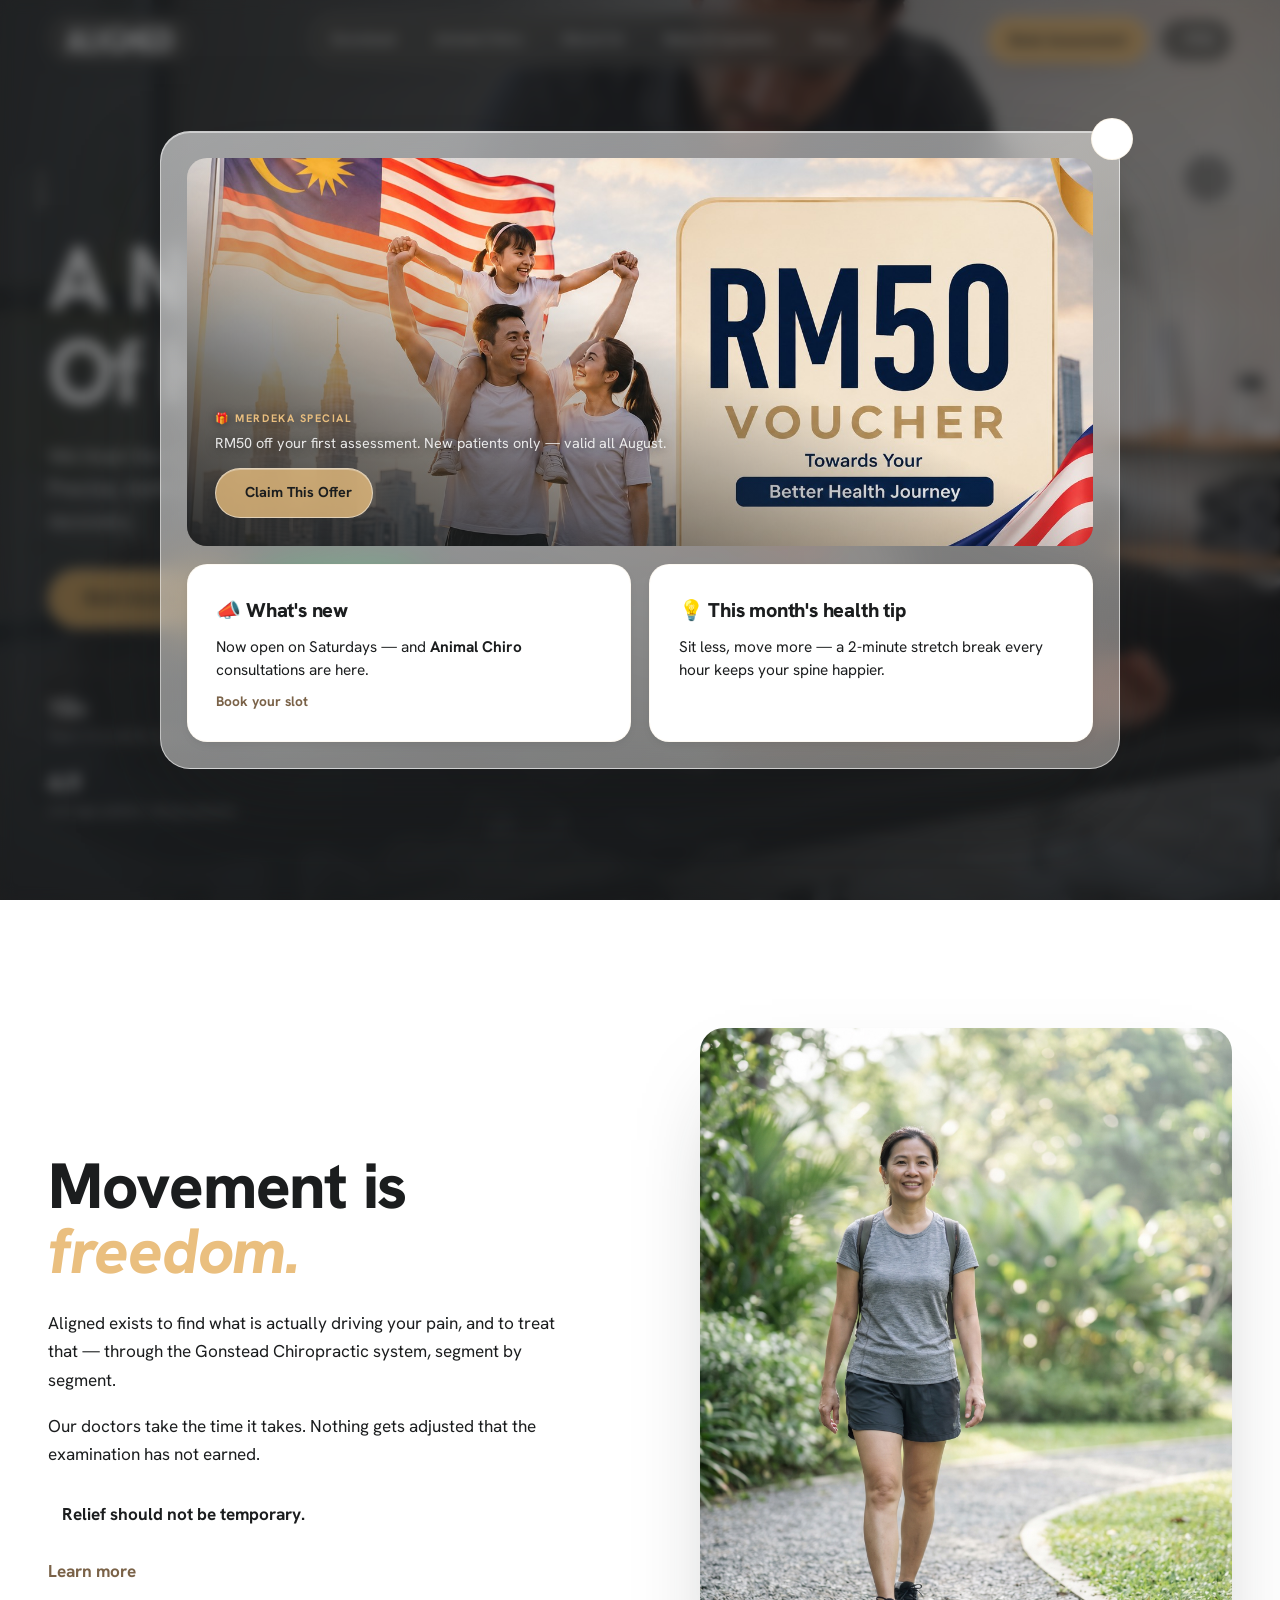
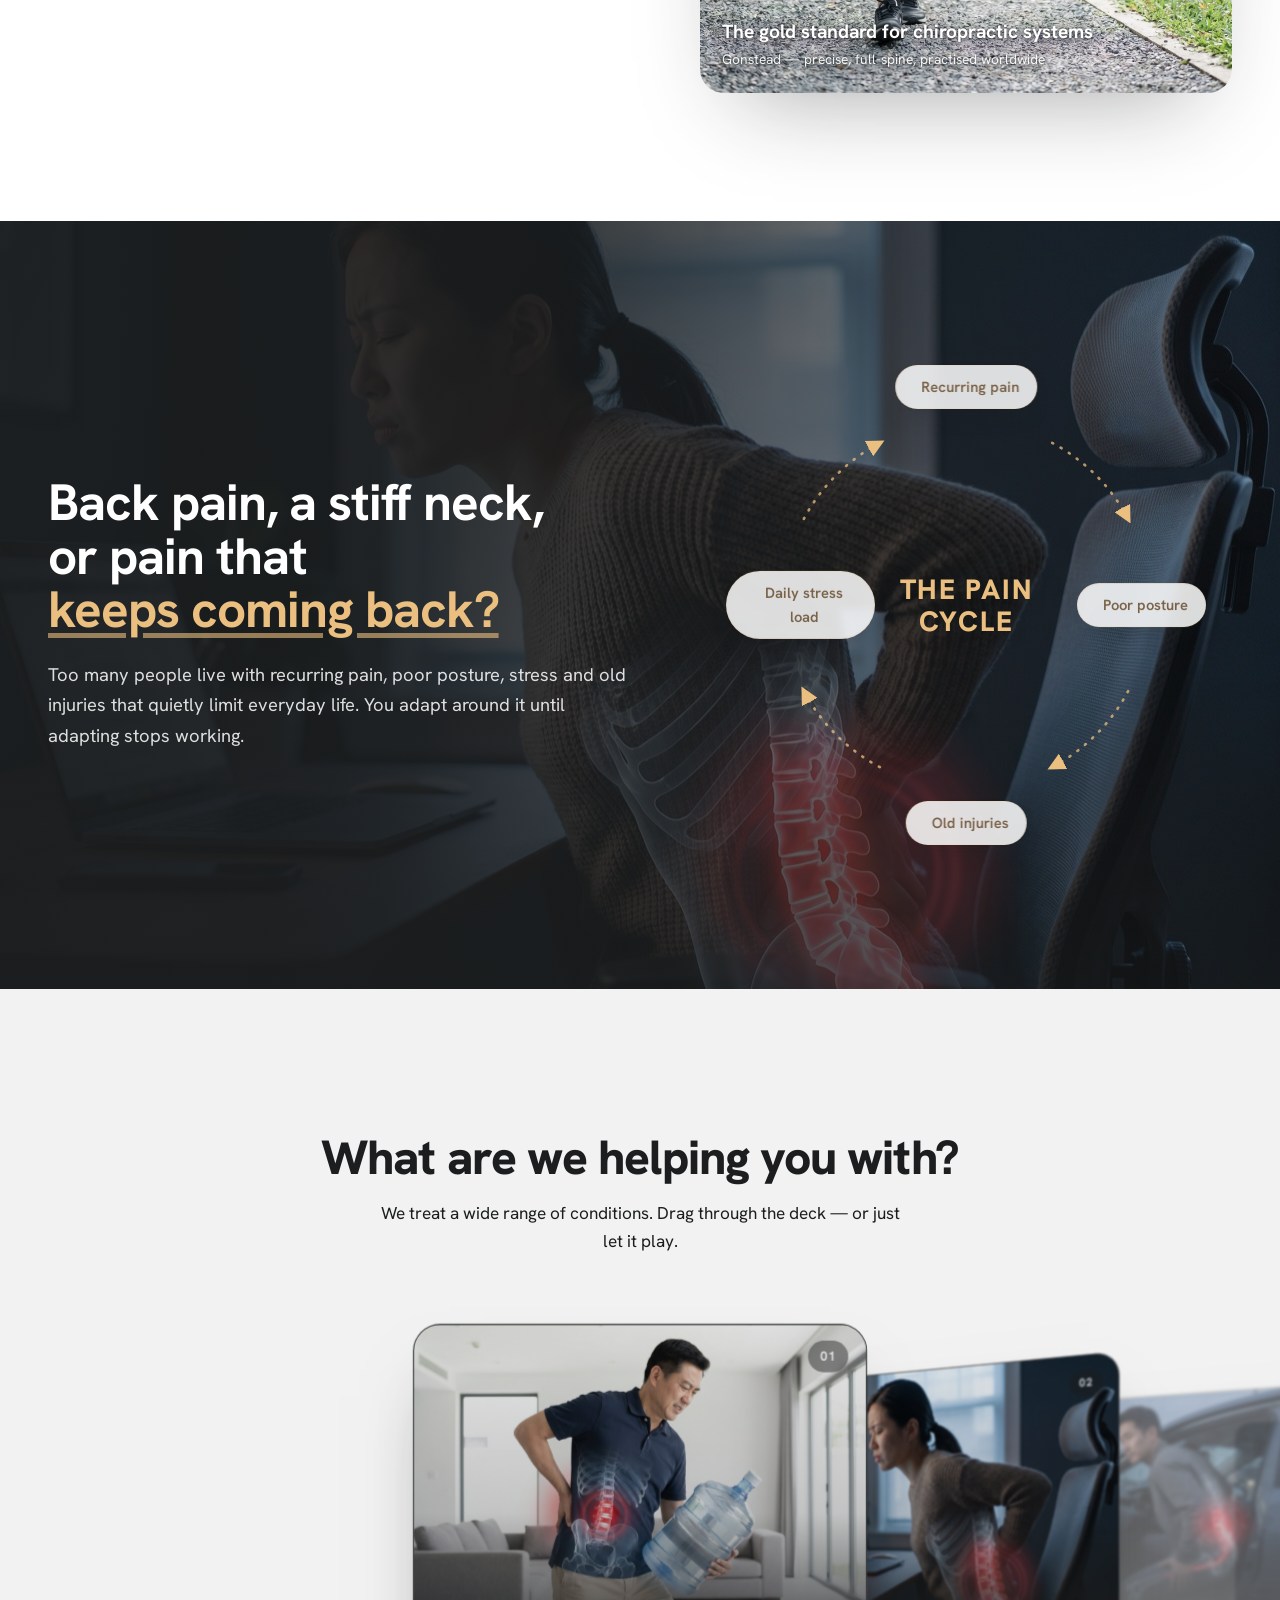
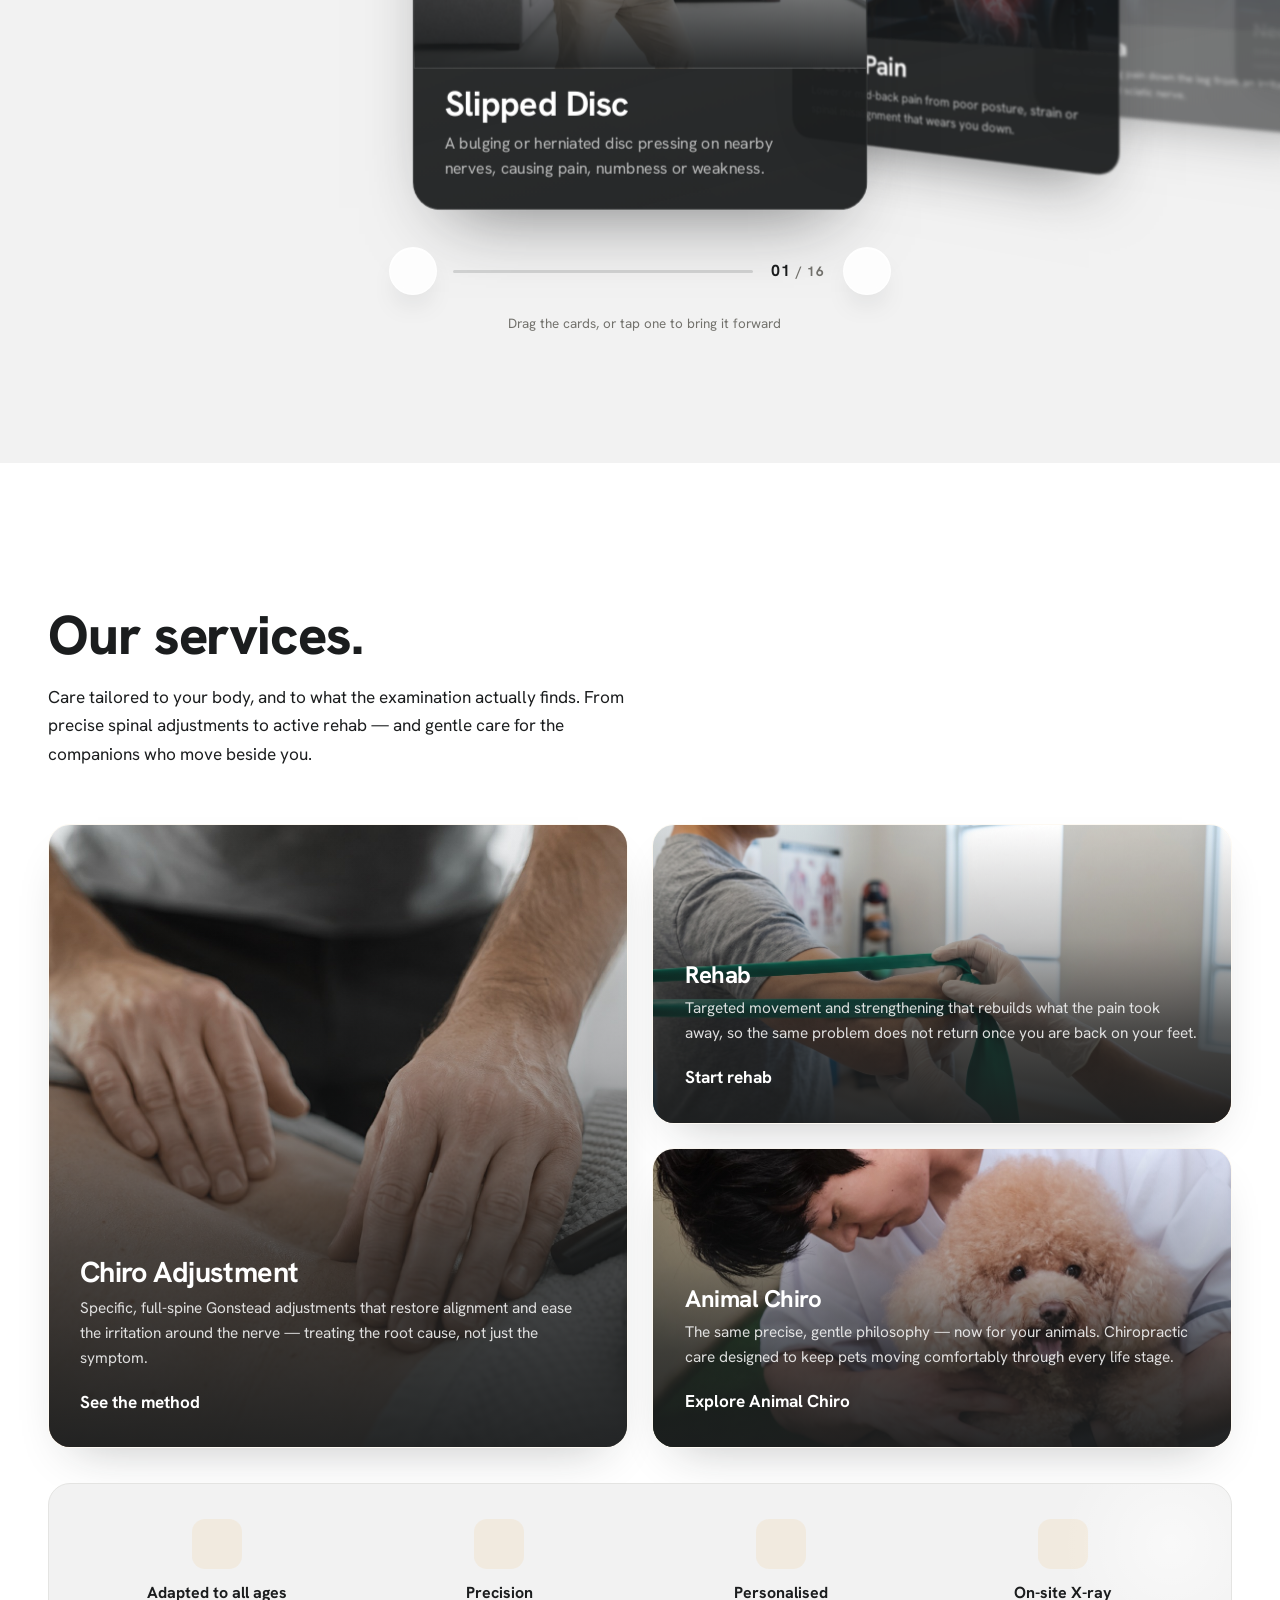
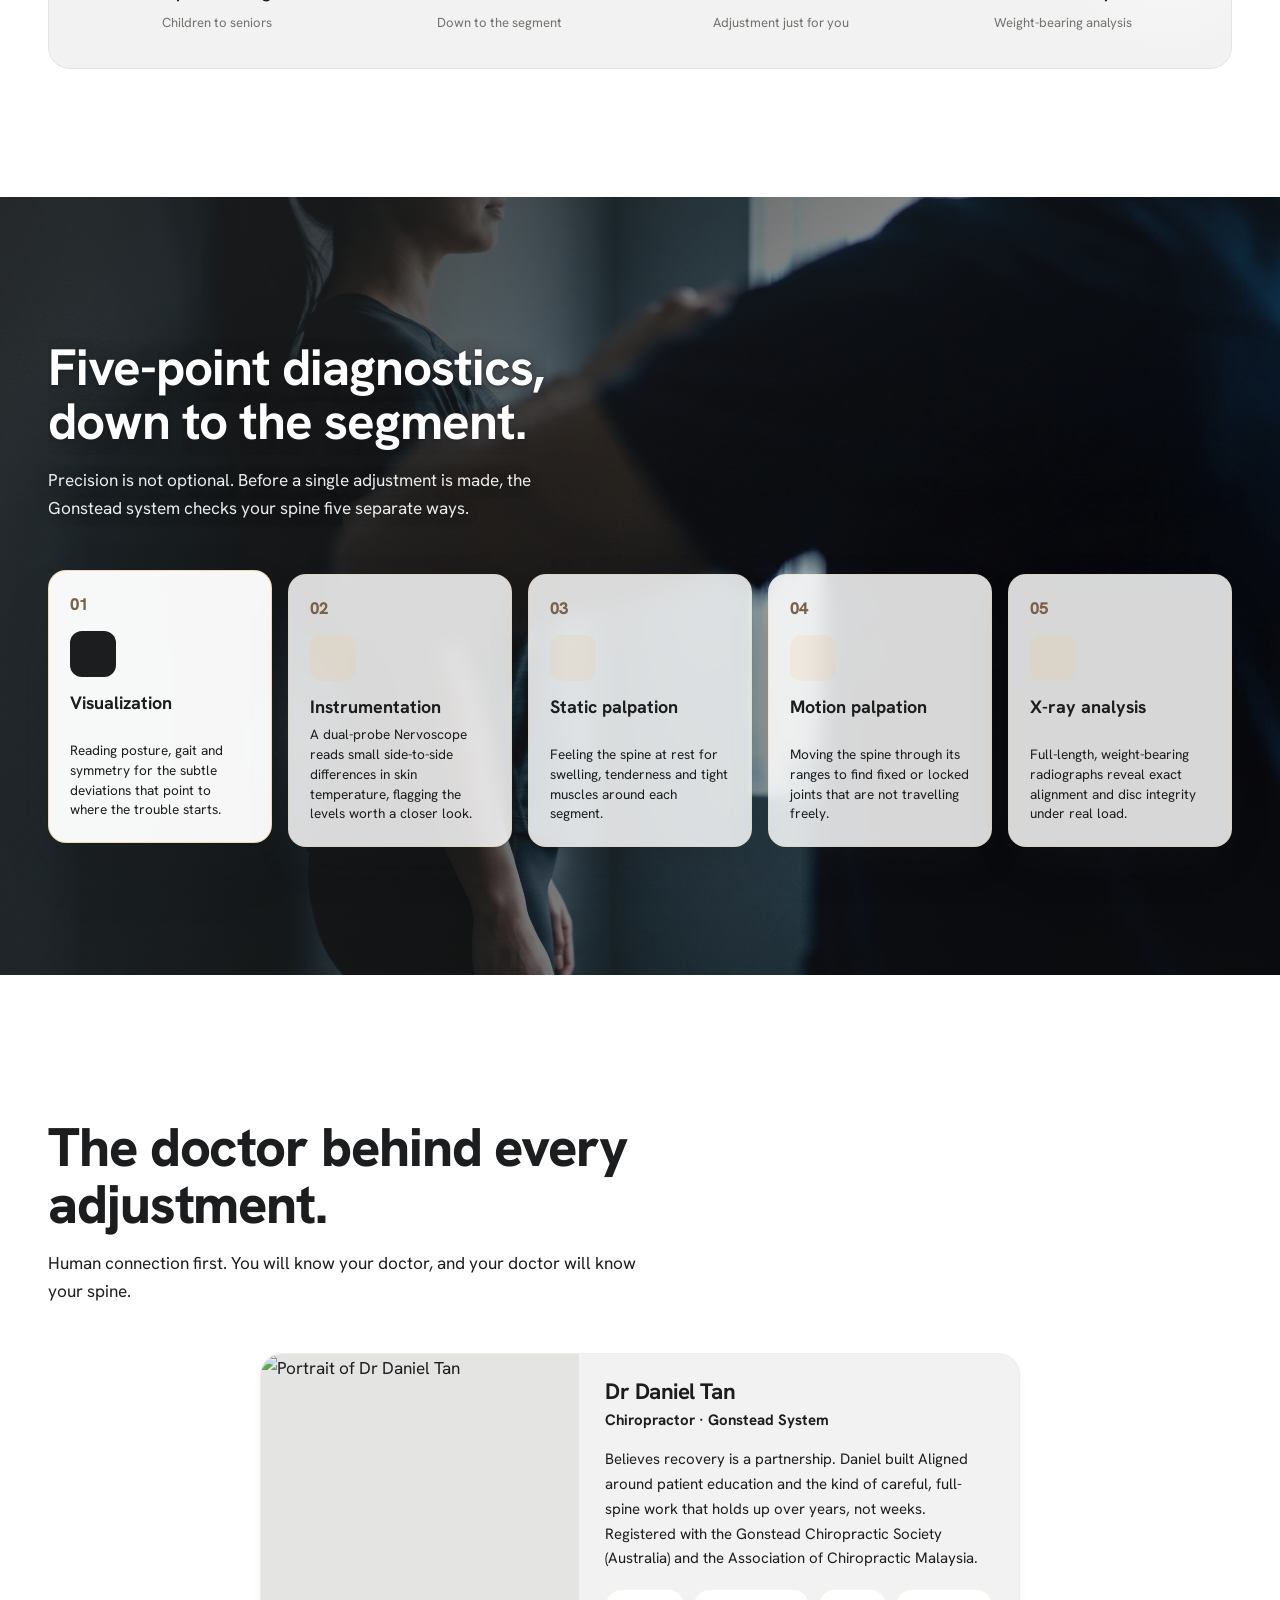
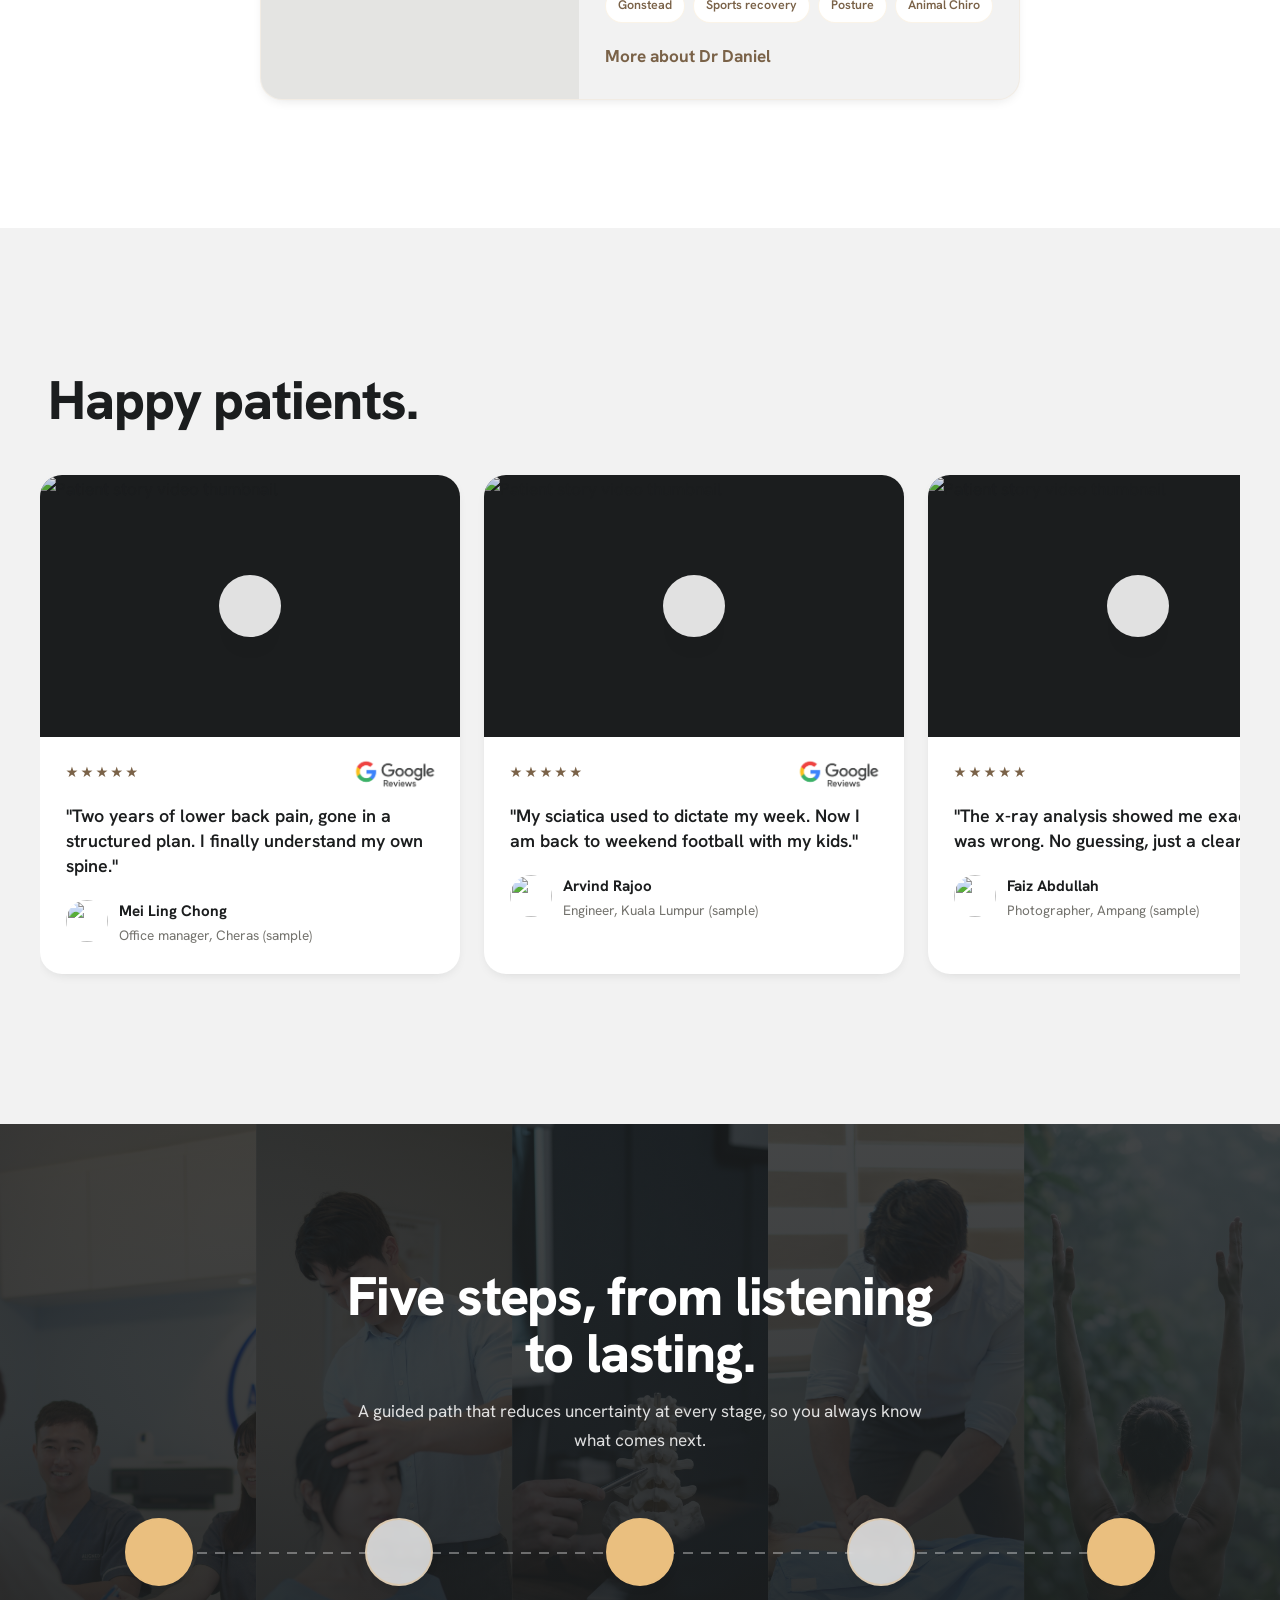
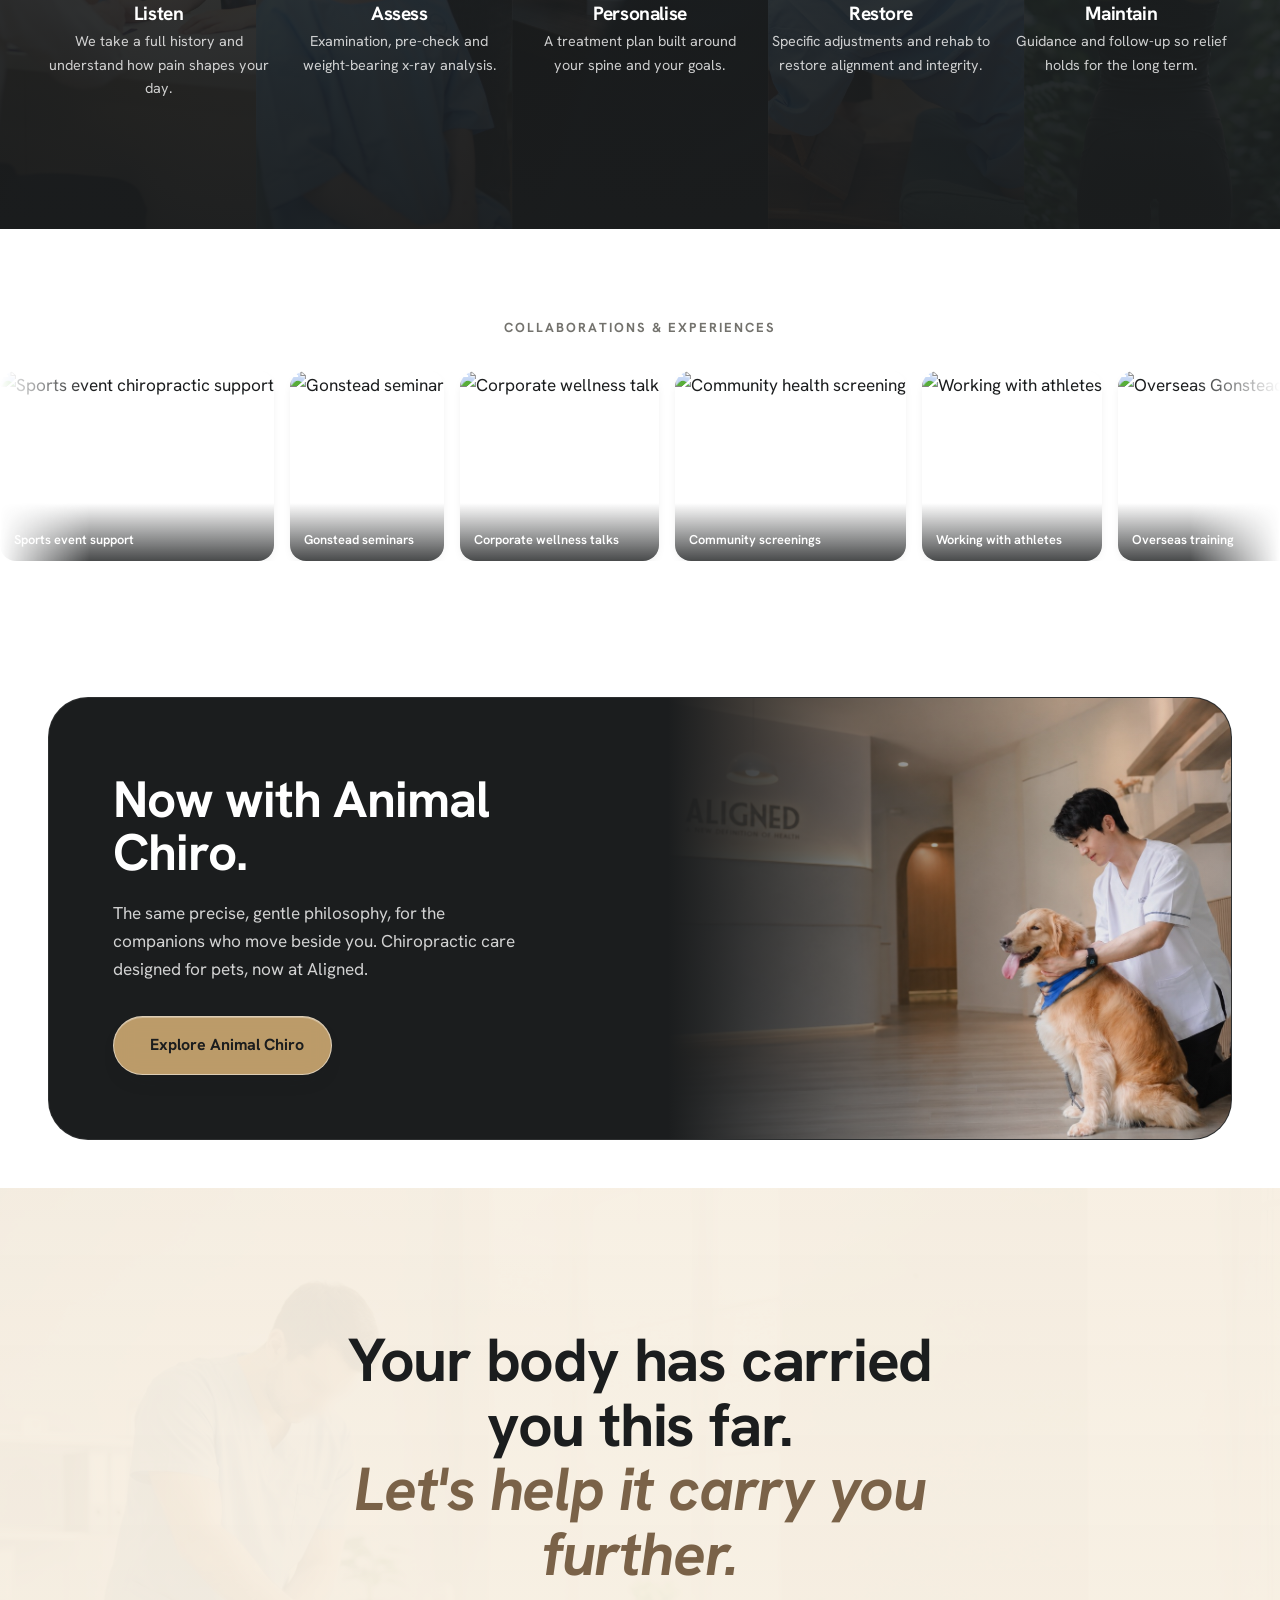
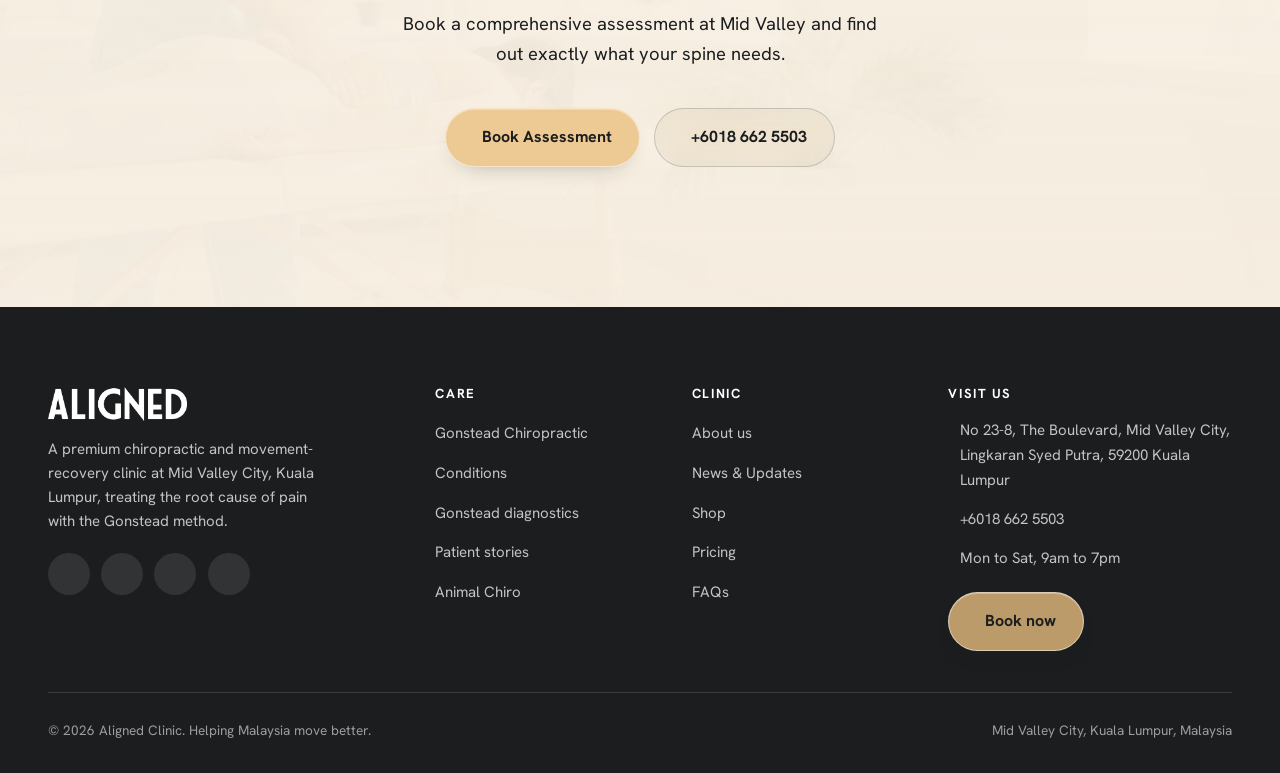
==== commit 7a00b874: "Pain cycle: give the centre label room, and make it the focal point The E and W pills sit on top:50%" ====
--- a/index.html
+++ b/index.html
@@ -480,7 +480,8 @@
 .problem__grid{display:grid;grid-template-columns:1.05fr .95fr;gap:clamp(2.4rem,5vw,4.5rem);align-items:center}
 /* the four pills arranged in a circle, dashed arcs + arrowheads showing the
    cycle: pain -> posture -> injuries -> stress -> back to pain. Static, no motion. */
-.pcycle{position:relative;aspect-ratio:1/1;width:100%;max-width:480px;justify-self:center}
+.pcycle{position:relative;aspect-ratio:1/1;width:100%;max-width:480px;justify-self:center;
+  container-type:inline-size}
 .pcycle__ring{position:absolute;inset:5%;width:90%;height:90%}
 .pcycle__node{position:absolute;display:inline-flex;align-items:center;gap:.5rem;
   padding:.55rem 1.05rem;border-radius:999px;color:var(--gold-deep);white-space:nowrap;
@@ -489,12 +490,28 @@
   box-shadow:0 12px 26px -16px rgba(27,29,30,.6)}
 .pcycle__node i{color:var(--gold-deep)}
 .pcycle__node--n{top:0;left:50%;transform:translateX(-50%)}
-.pcycle__node--e{top:50%;right:0;transform:translateY(-50%)}
 .pcycle__node--s{bottom:0;left:50%;transform:translateX(-50%)}
-.pcycle__node--w{top:50%;left:0;transform:translateY(-50%)}
+/* E and W sit on the same horizontal band as the centre label, so they are the
+   only two that can crowd it. Cap them at 31% each and let their text wrap
+   instead of running inward: that reserves a guaranteed ~38% centre column no
+   matter how long the copy gets in either language. N/S are vertically clear
+   of the label, so they stay on one line. */
+.pcycle__node--e,.pcycle__node--w{top:50%;transform:translateY(-50%);
+  max-width:31%;white-space:normal;text-align:center}
+.pcycle__node--e{right:0}
+.pcycle__node--w{left:0}
 .pcycle__center{position:absolute;top:50%;left:50%;transform:translate(-50%,-50%);text-align:center;
-  font-family:"Hanken Grotesk",sans-serif;font-size:.72rem;font-weight:700;letter-spacing:.18em;
-  text-transform:uppercase;color:var(--marmalade);line-height:1.7}
+  max-width:38%;
+  font-family:"Hanken Grotesk",sans-serif;
+  /* sized off the RING, not the viewport: .pcycle is max-width capped, so vw
+     under-sizes the label on phones. 6cqw is the largest that still clears the
+     31% pills in English ("THE PAIN" is the widest line in either language).
+     The vw clamp above is the fallback for engines without container units. */
+  font-size:clamp(1.05rem,.5rem + 1.7vw,1.6rem);
+  font-size:clamp(.95rem,6cqw,1.75rem);
+  font-weight:800;letter-spacing:.06em;
+  text-transform:uppercase;color:var(--marmalade);line-height:1.16;
+  text-shadow:0 2px 14px rgba(27,29,30,.75)}
 @media (max-width:820px){
   .problem__grid{grid-template-columns:1fr;gap:2.8rem}
   .pcycle{max-width:400px;margin:0 auto}
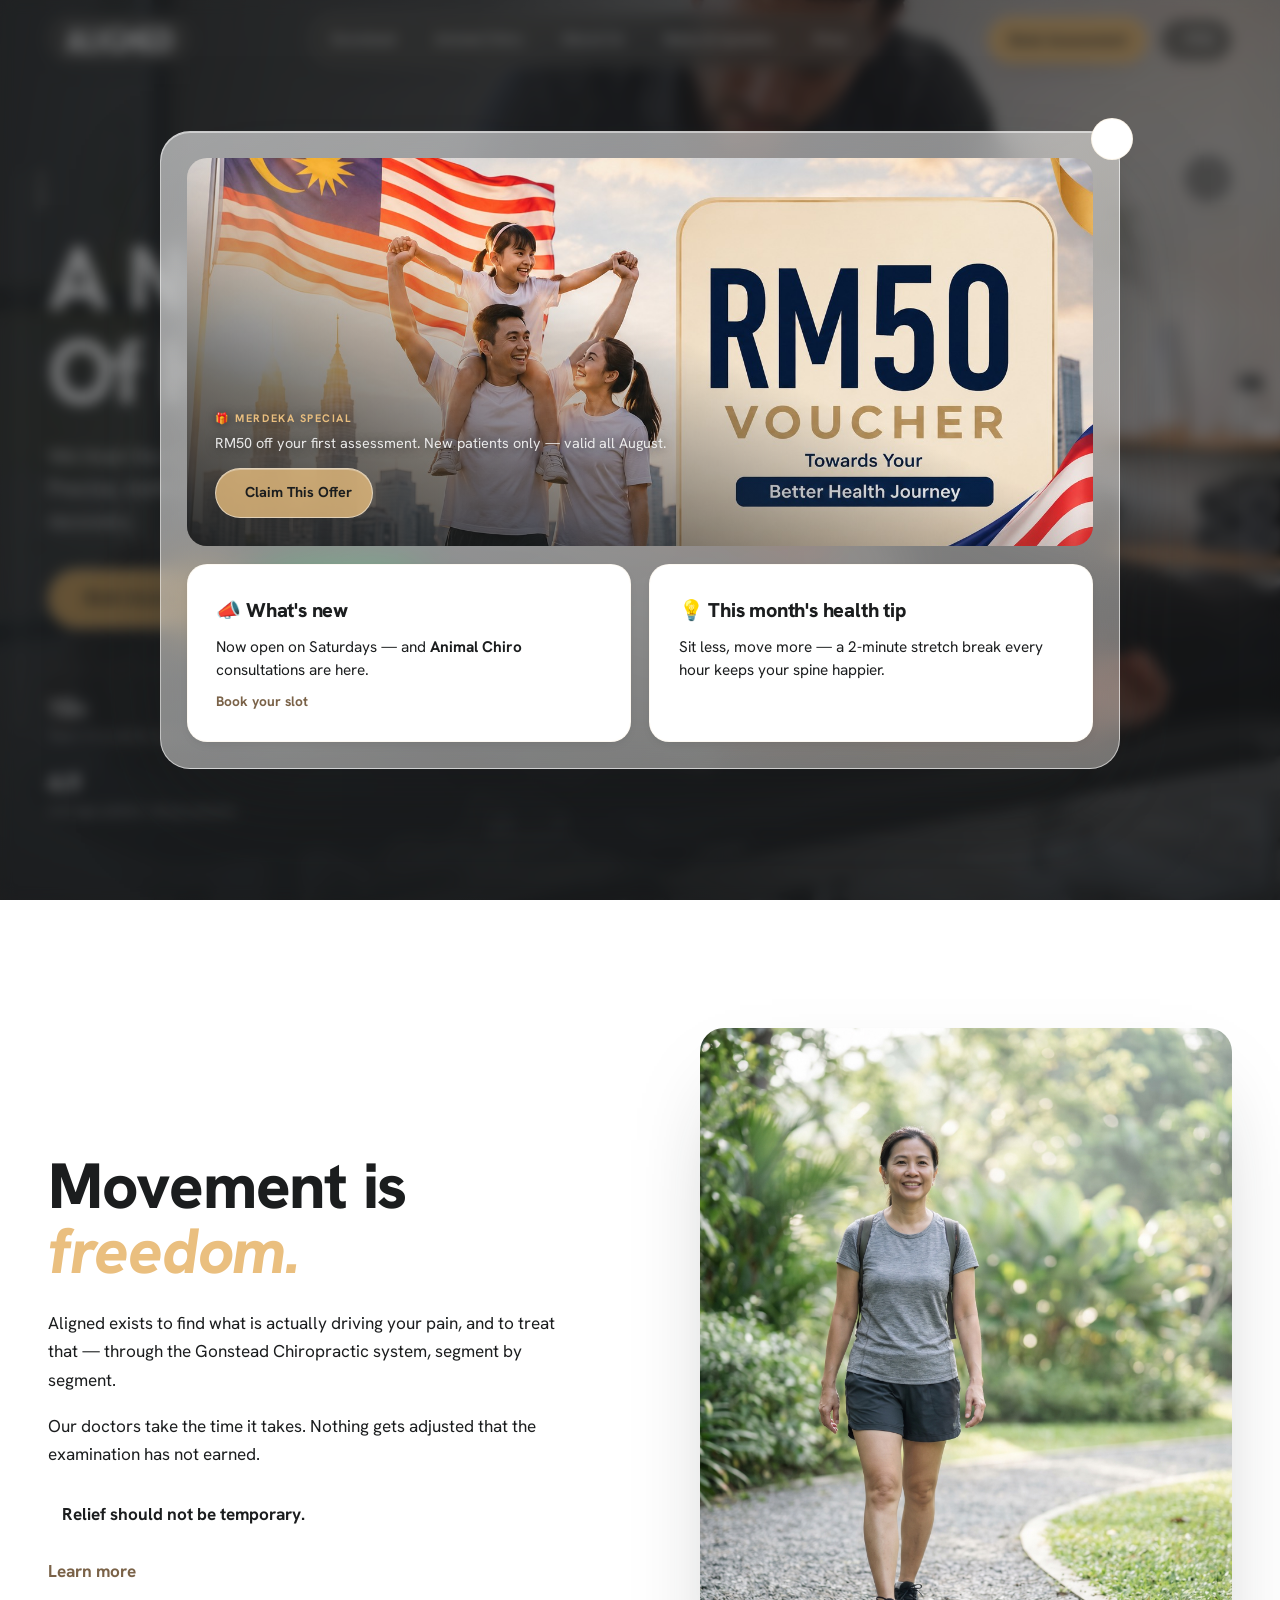
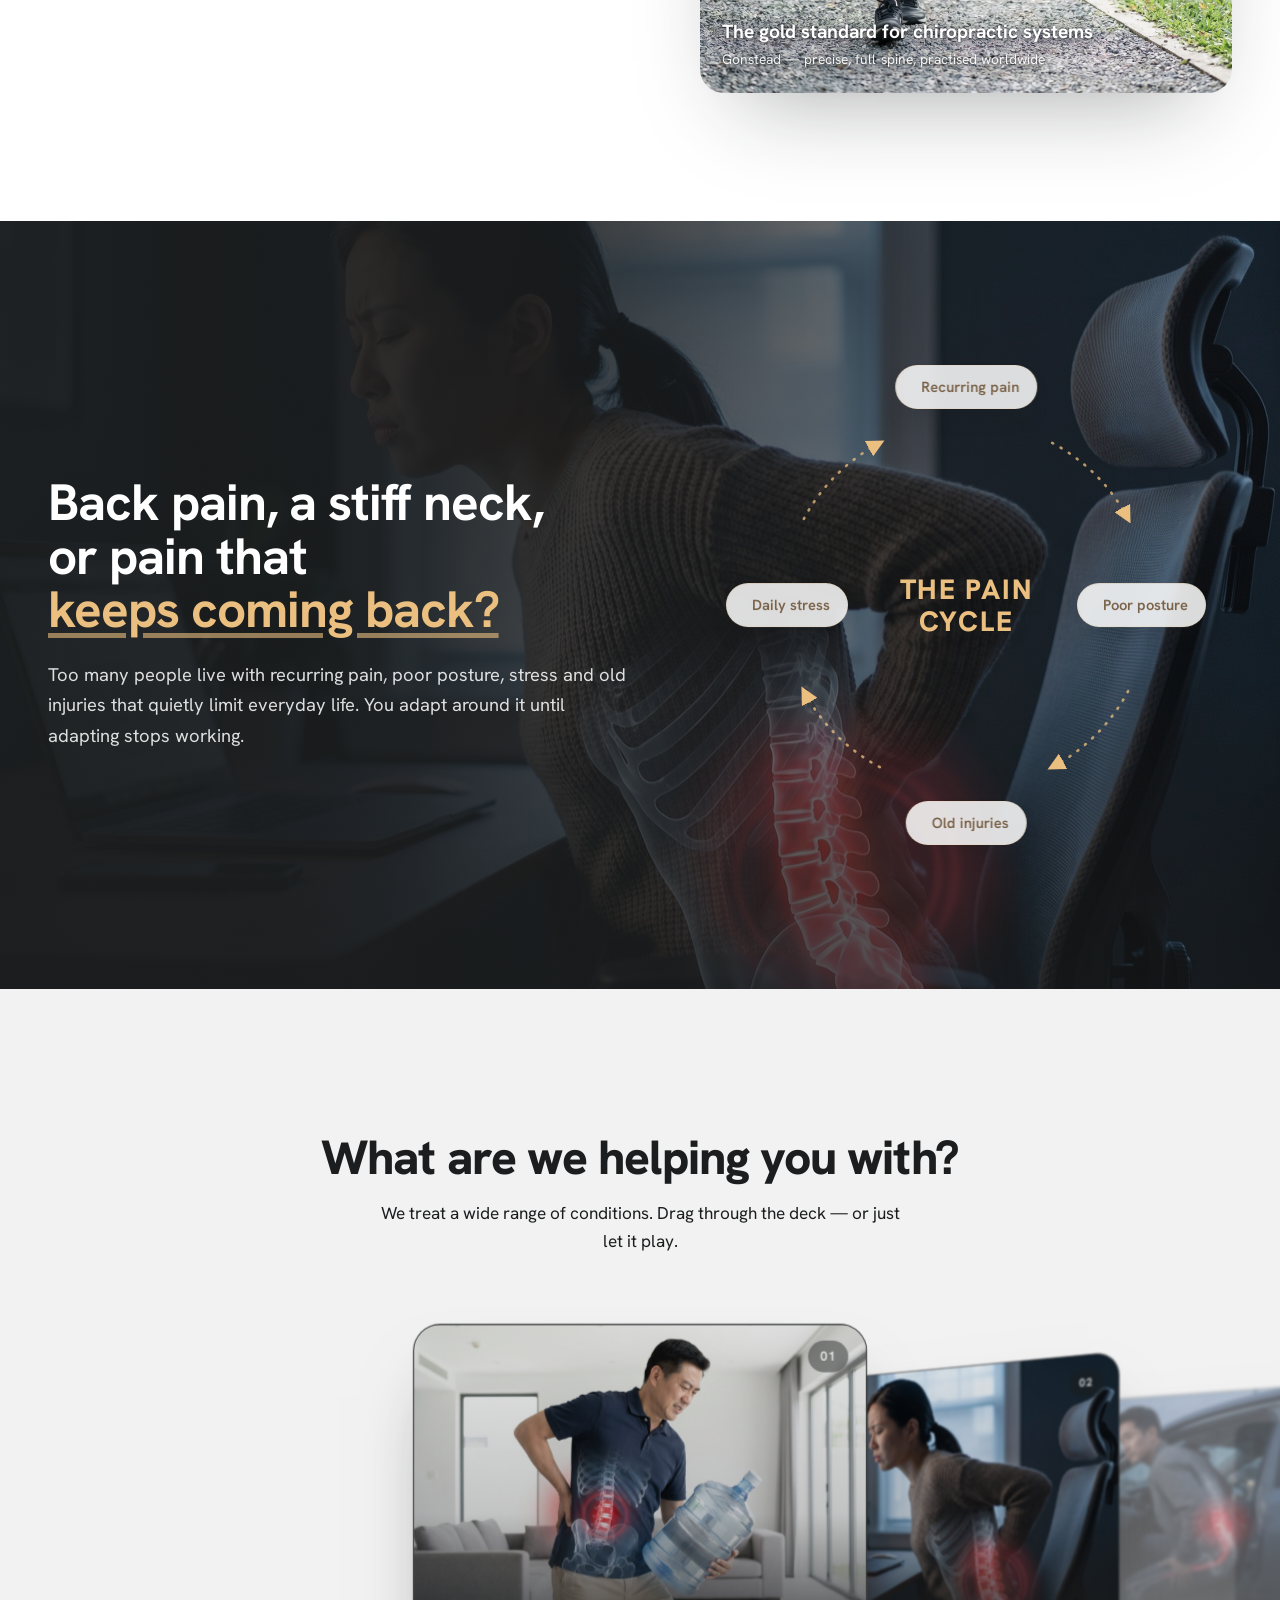
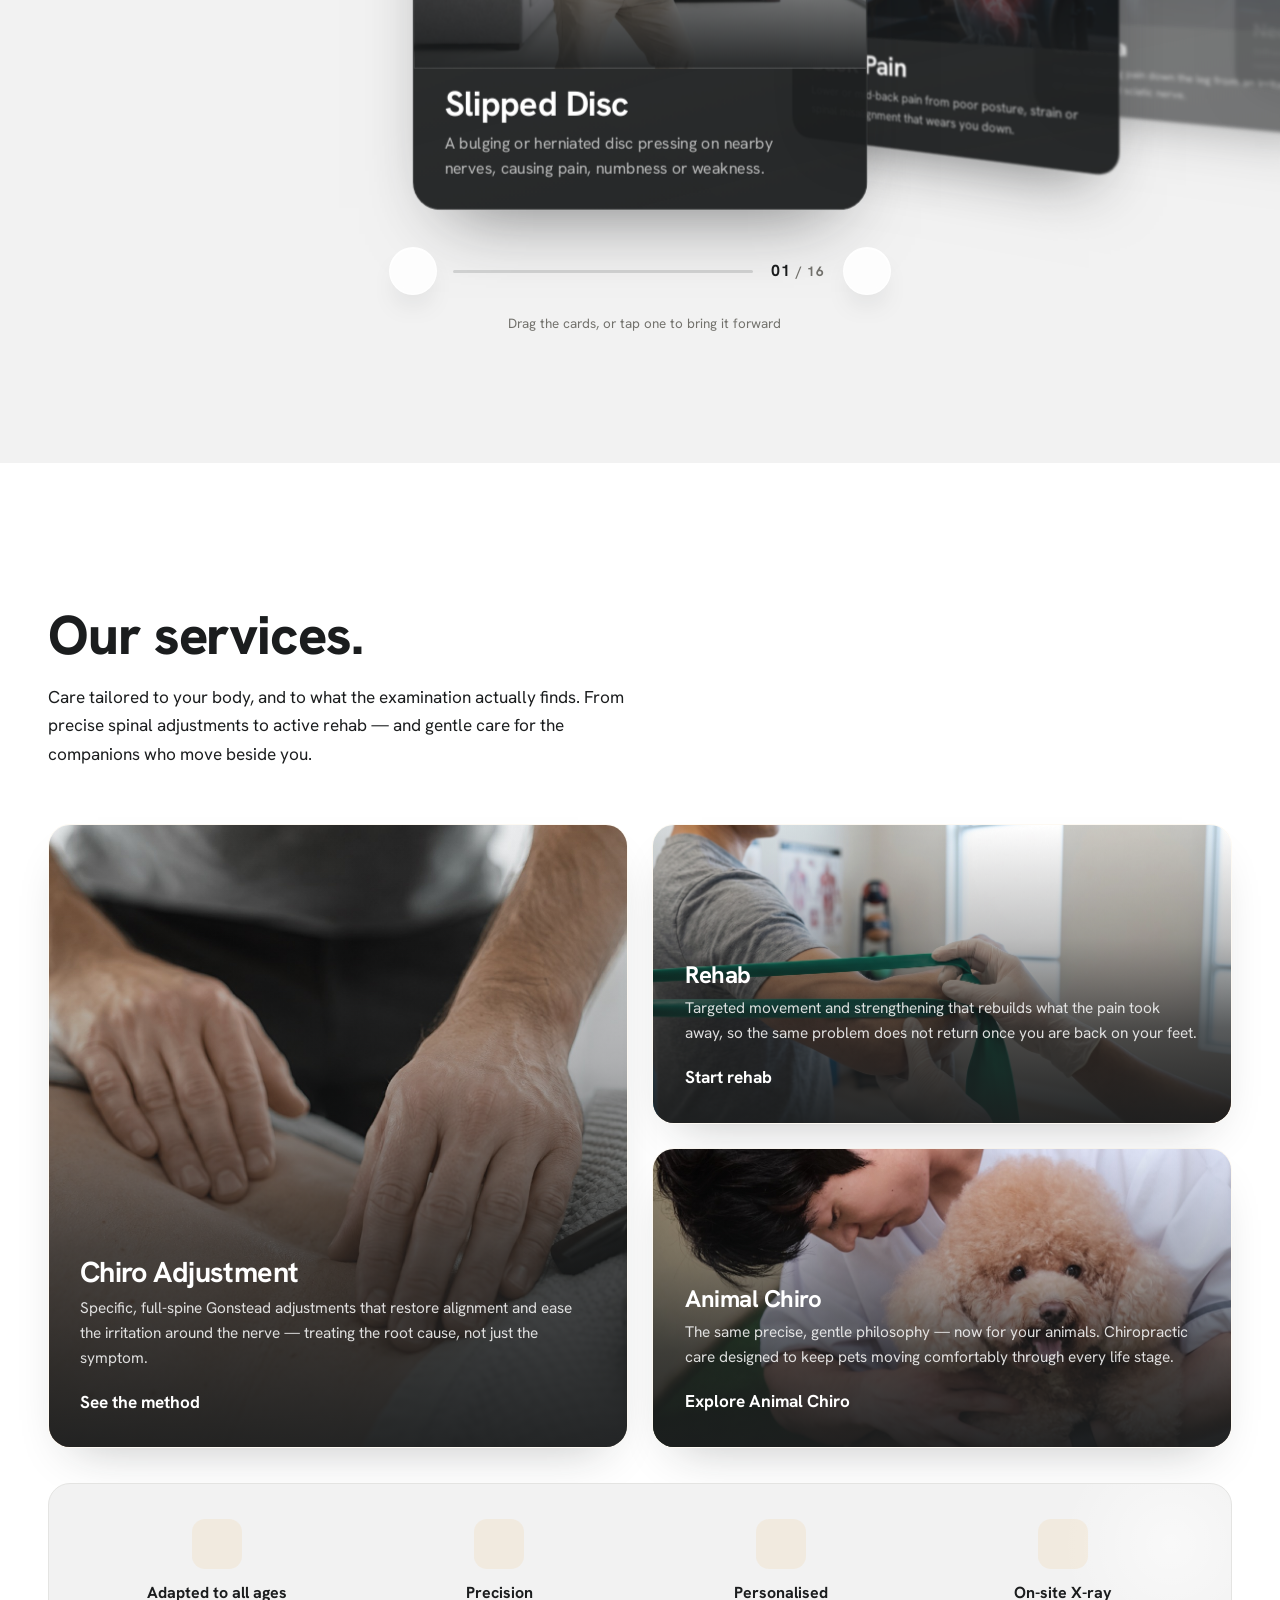
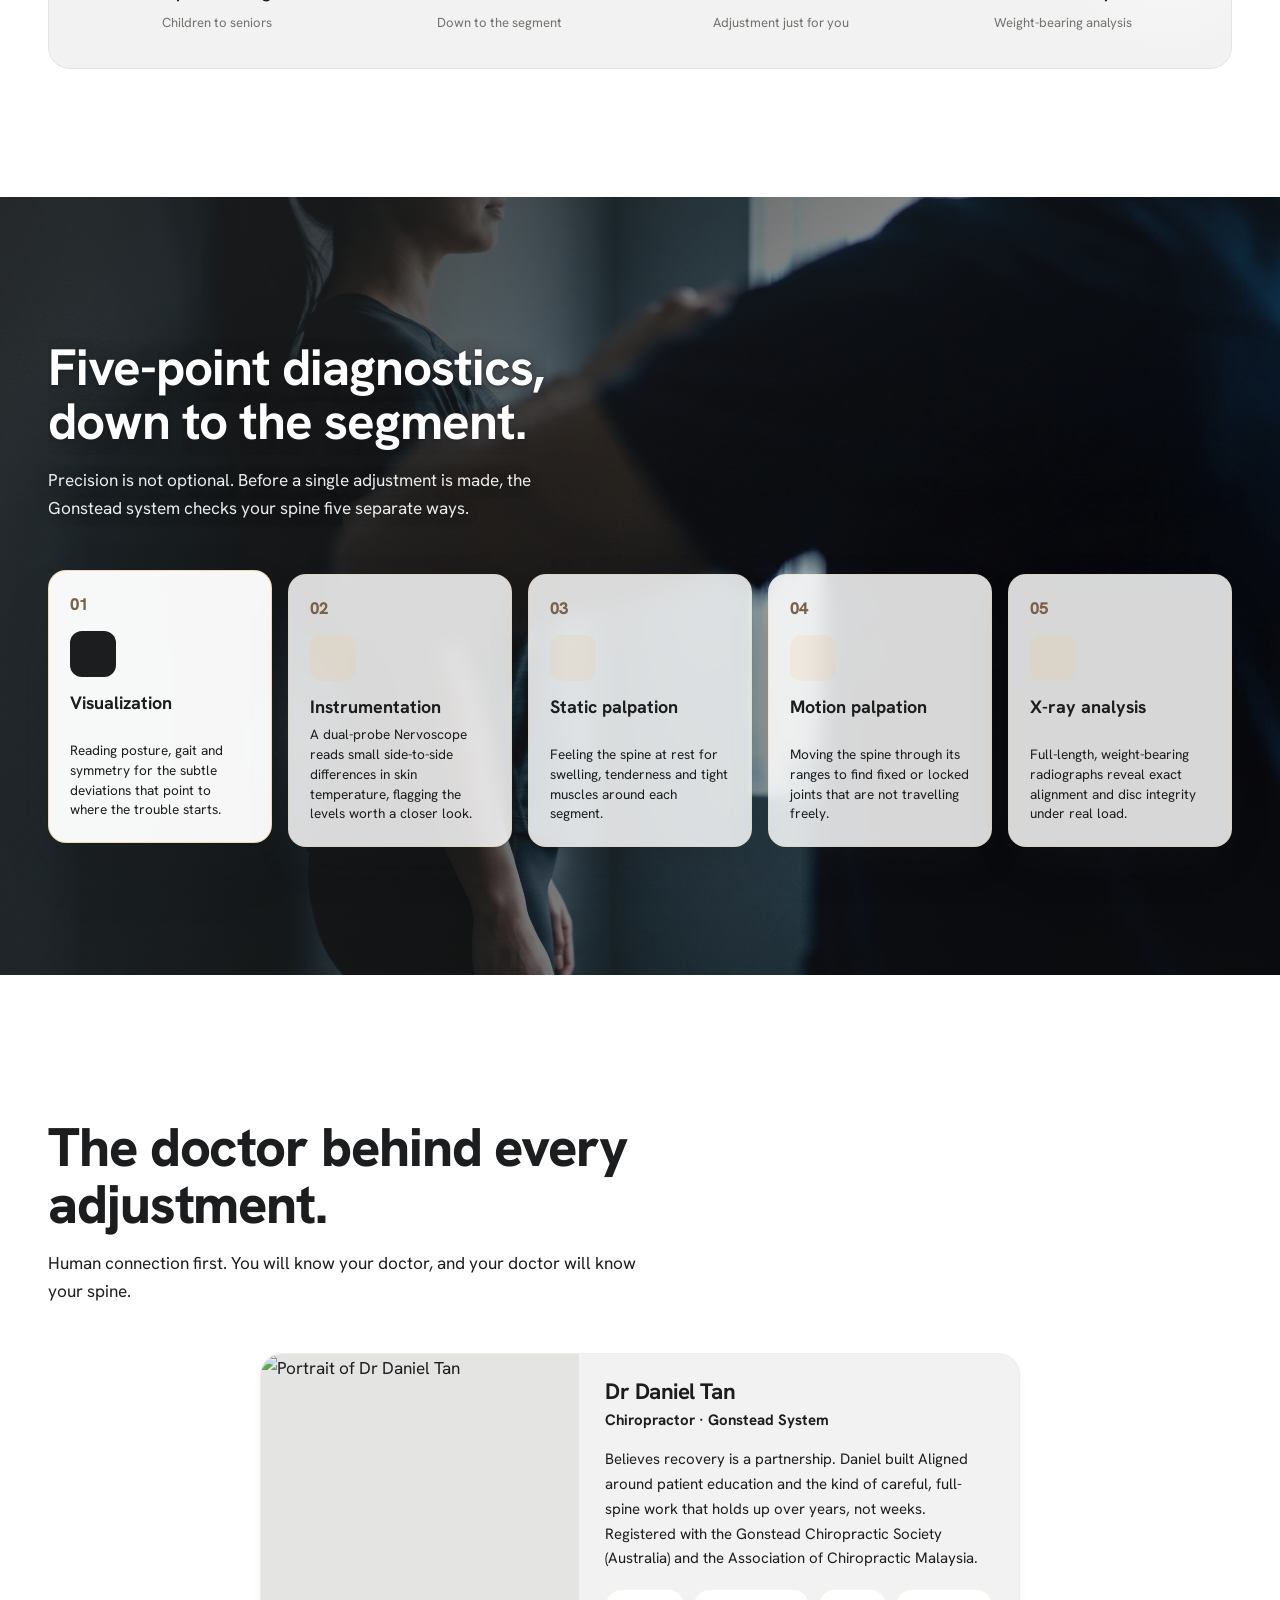
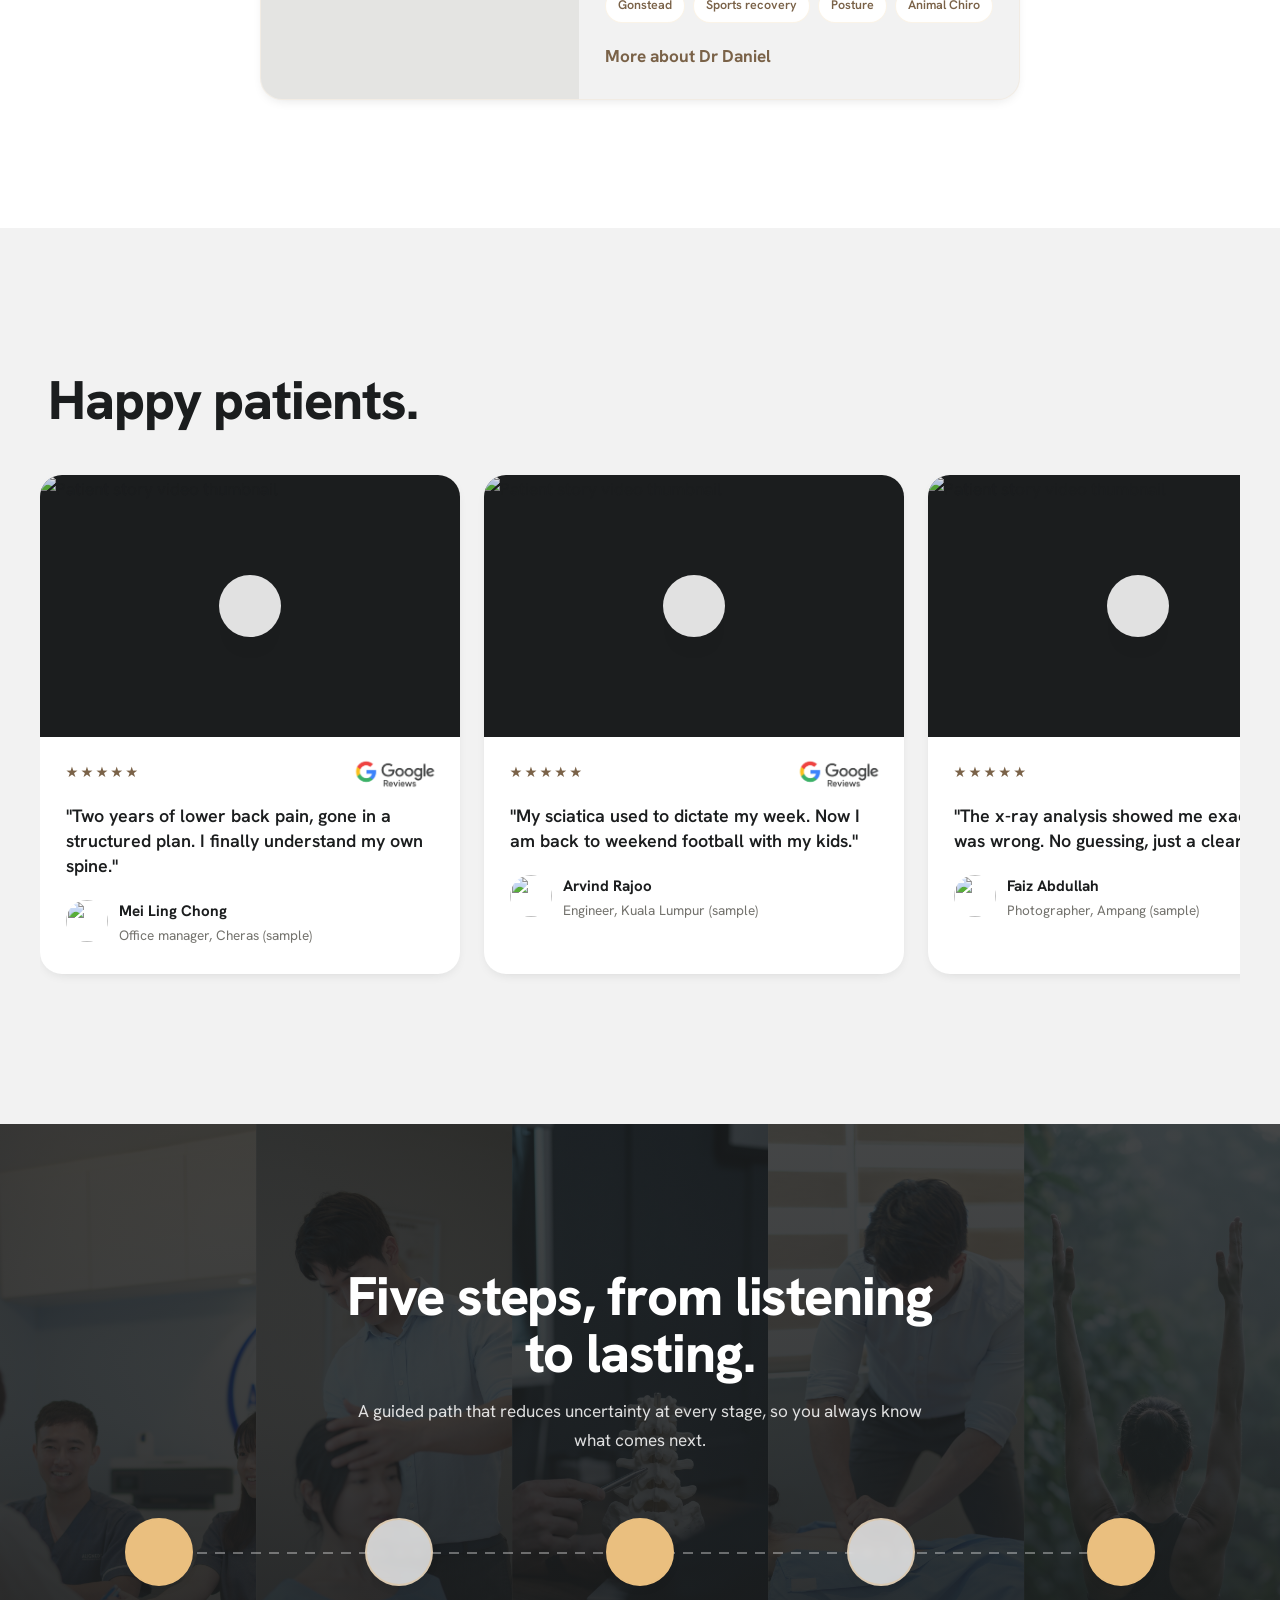
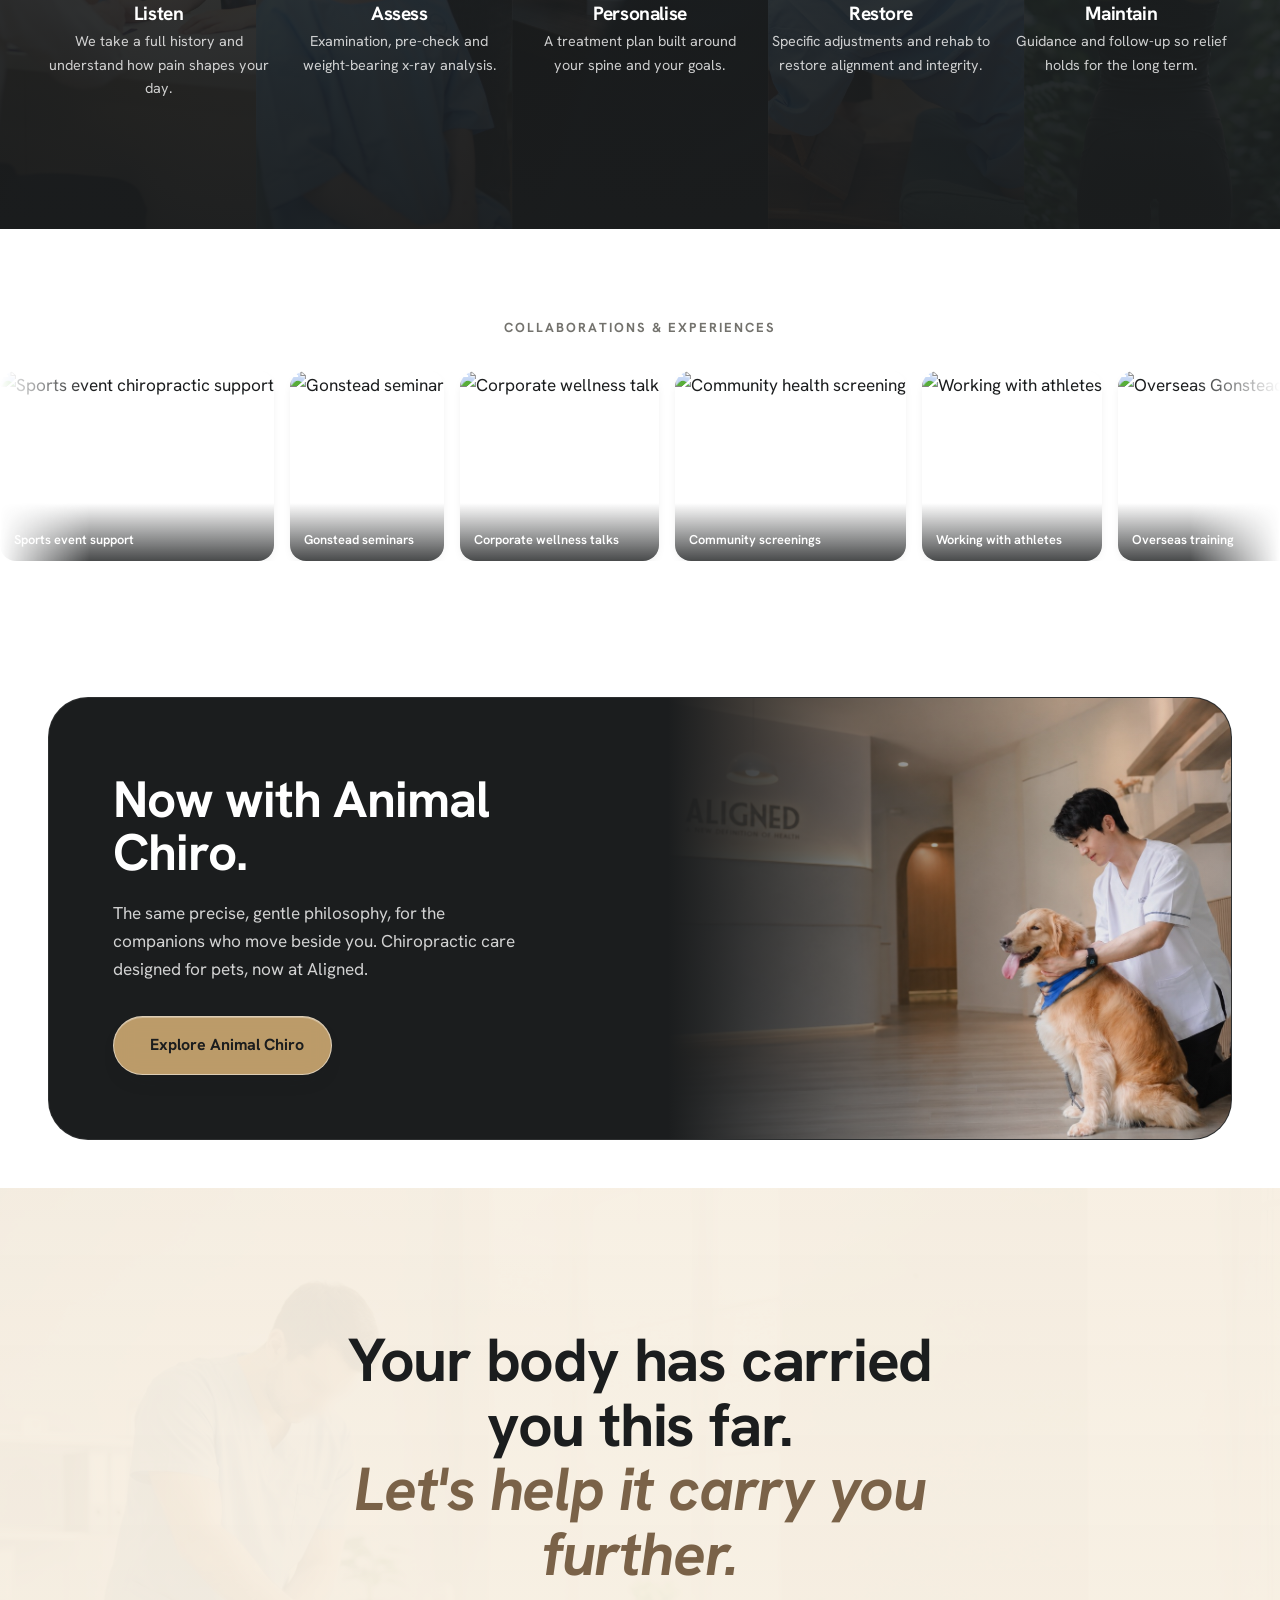
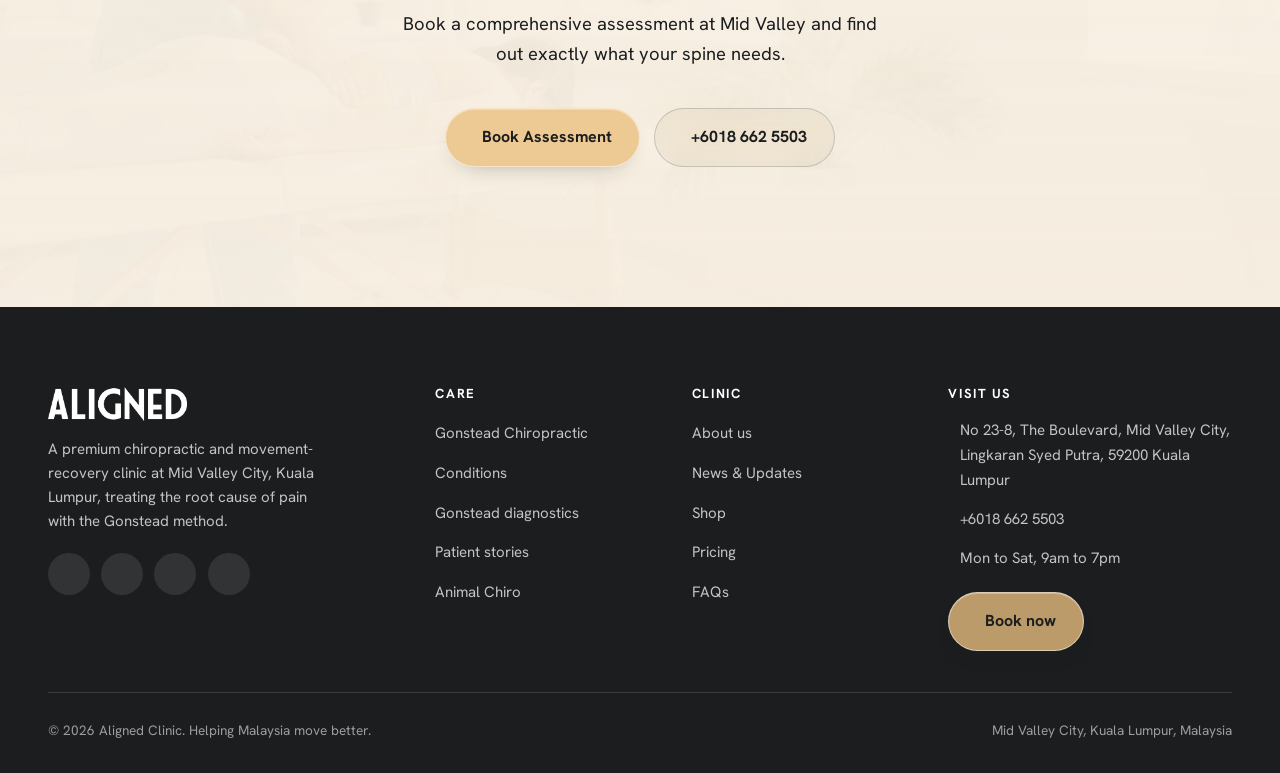
==== commit a9ae4555: "Pain cycle: "Daily stress load" -> "Daily stress" Ricky's call, and the better one -- the pill was o" ====
--- a/index.html
+++ b/index.html
@@ -1134,7 +1134,7 @@
         <p class="problem__sub reveal" data-d="2">Too many people live with recurring pain, poor posture, stress and old injuries that quietly limit everyday life. You adapt around it until adapting stops working.</p>
       </div>
       <div class="pcycle reveal" data-d="3" role="img"
-        aria-label="The pain cycle: recurring pain, poor posture, old injuries and daily stress load feed into each other in a loop">
+        aria-label="The pain cycle: recurring pain, poor posture, old injuries and daily stress feed into each other in a loop">
         <svg class="pcycle__ring" viewBox="0 0 400 400" aria-hidden="true" focusable="false">
           <defs>
             <marker id="pcArrow" viewBox="0 0 10 10" refX="7" refY="5" markerWidth="6.5" markerHeight="6.5" orient="auto-start-reverse">
@@ -1151,7 +1151,7 @@
         <span class="pcycle__node pcycle__node--n"><i class="ph ph-arrows-in-line-vertical"></i> Recurring pain</span>
         <span class="pcycle__node pcycle__node--e"><i class="ph ph-person-simple-walk"></i> Poor posture</span>
         <span class="pcycle__node pcycle__node--s"><i class="ph ph-lightning"></i> Old injuries</span>
-        <span class="pcycle__node pcycle__node--w"><i class="ph ph-brain"></i> Daily stress load</span>
+        <span class="pcycle__node pcycle__node--w"><i class="ph ph-brain"></i> Daily stress</span>
         <span class="pcycle__center">The pain<br />cycle</span>
       </div>
     </div>
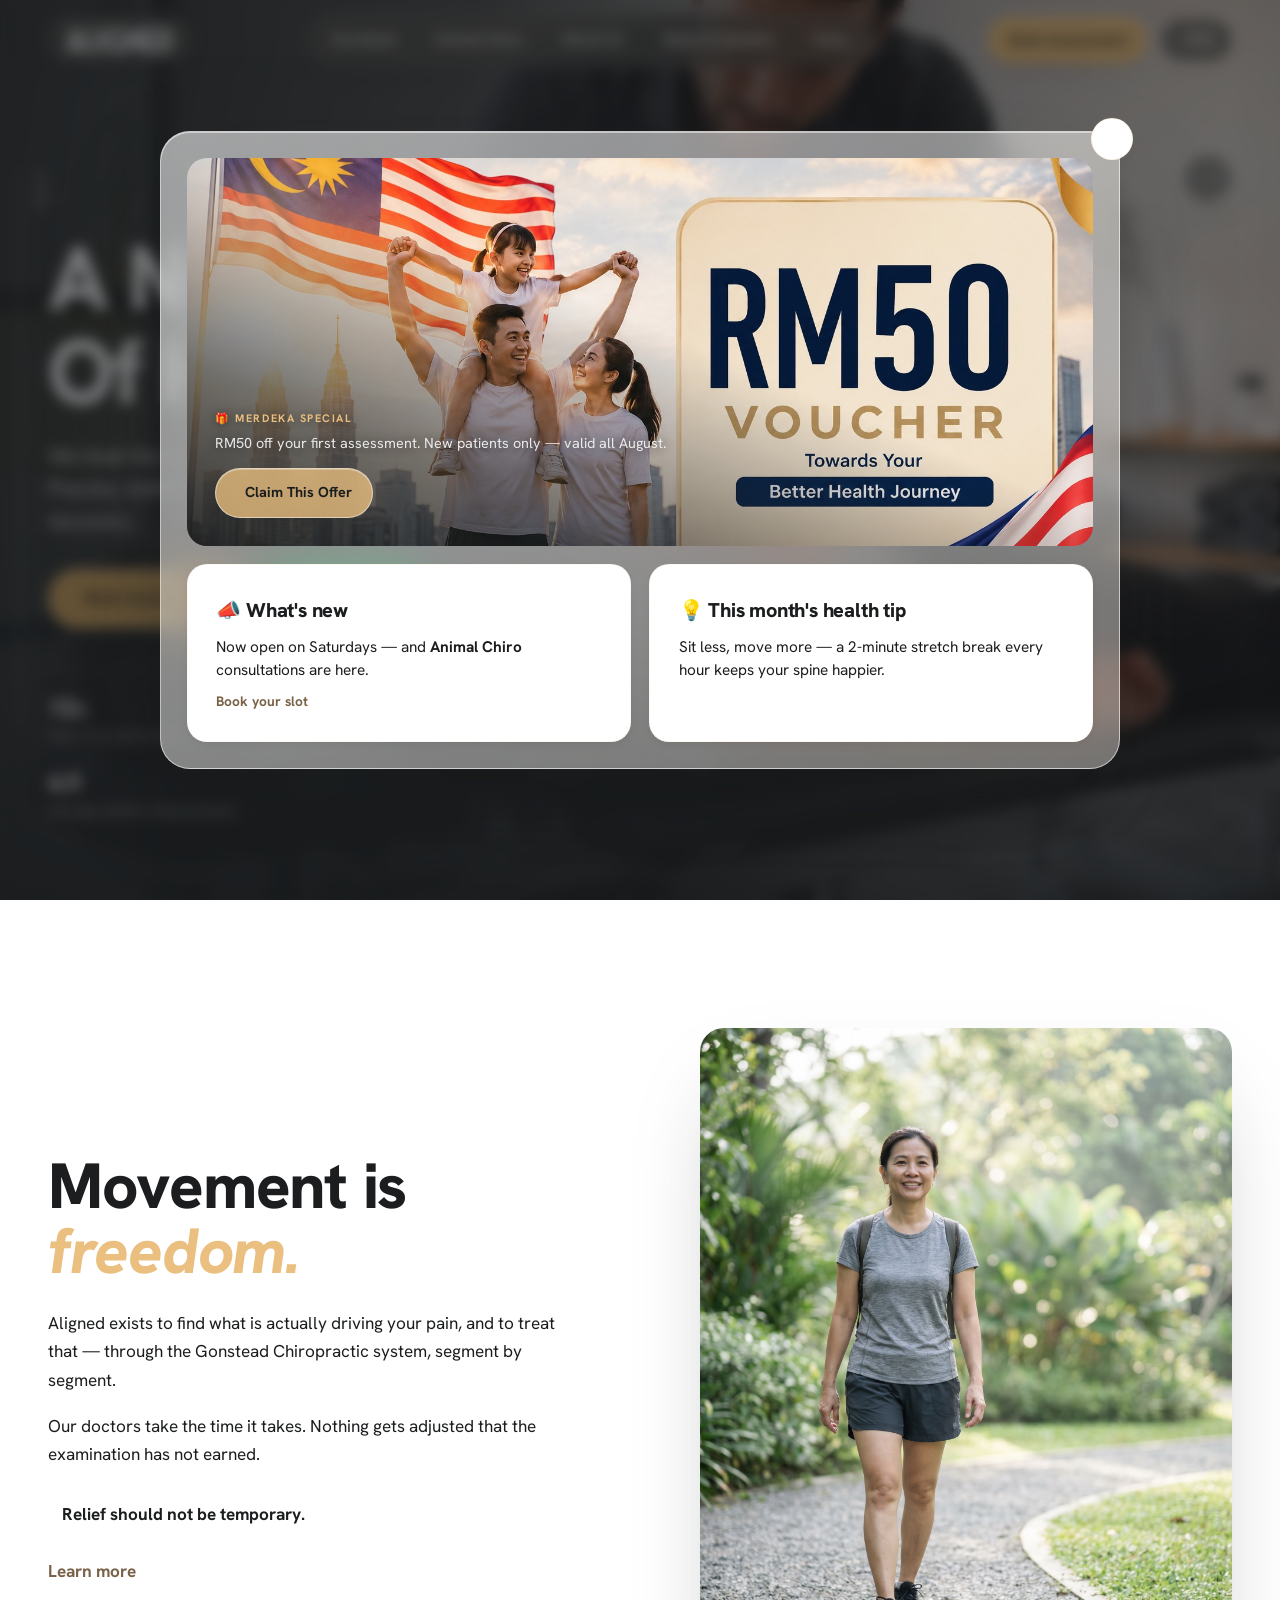
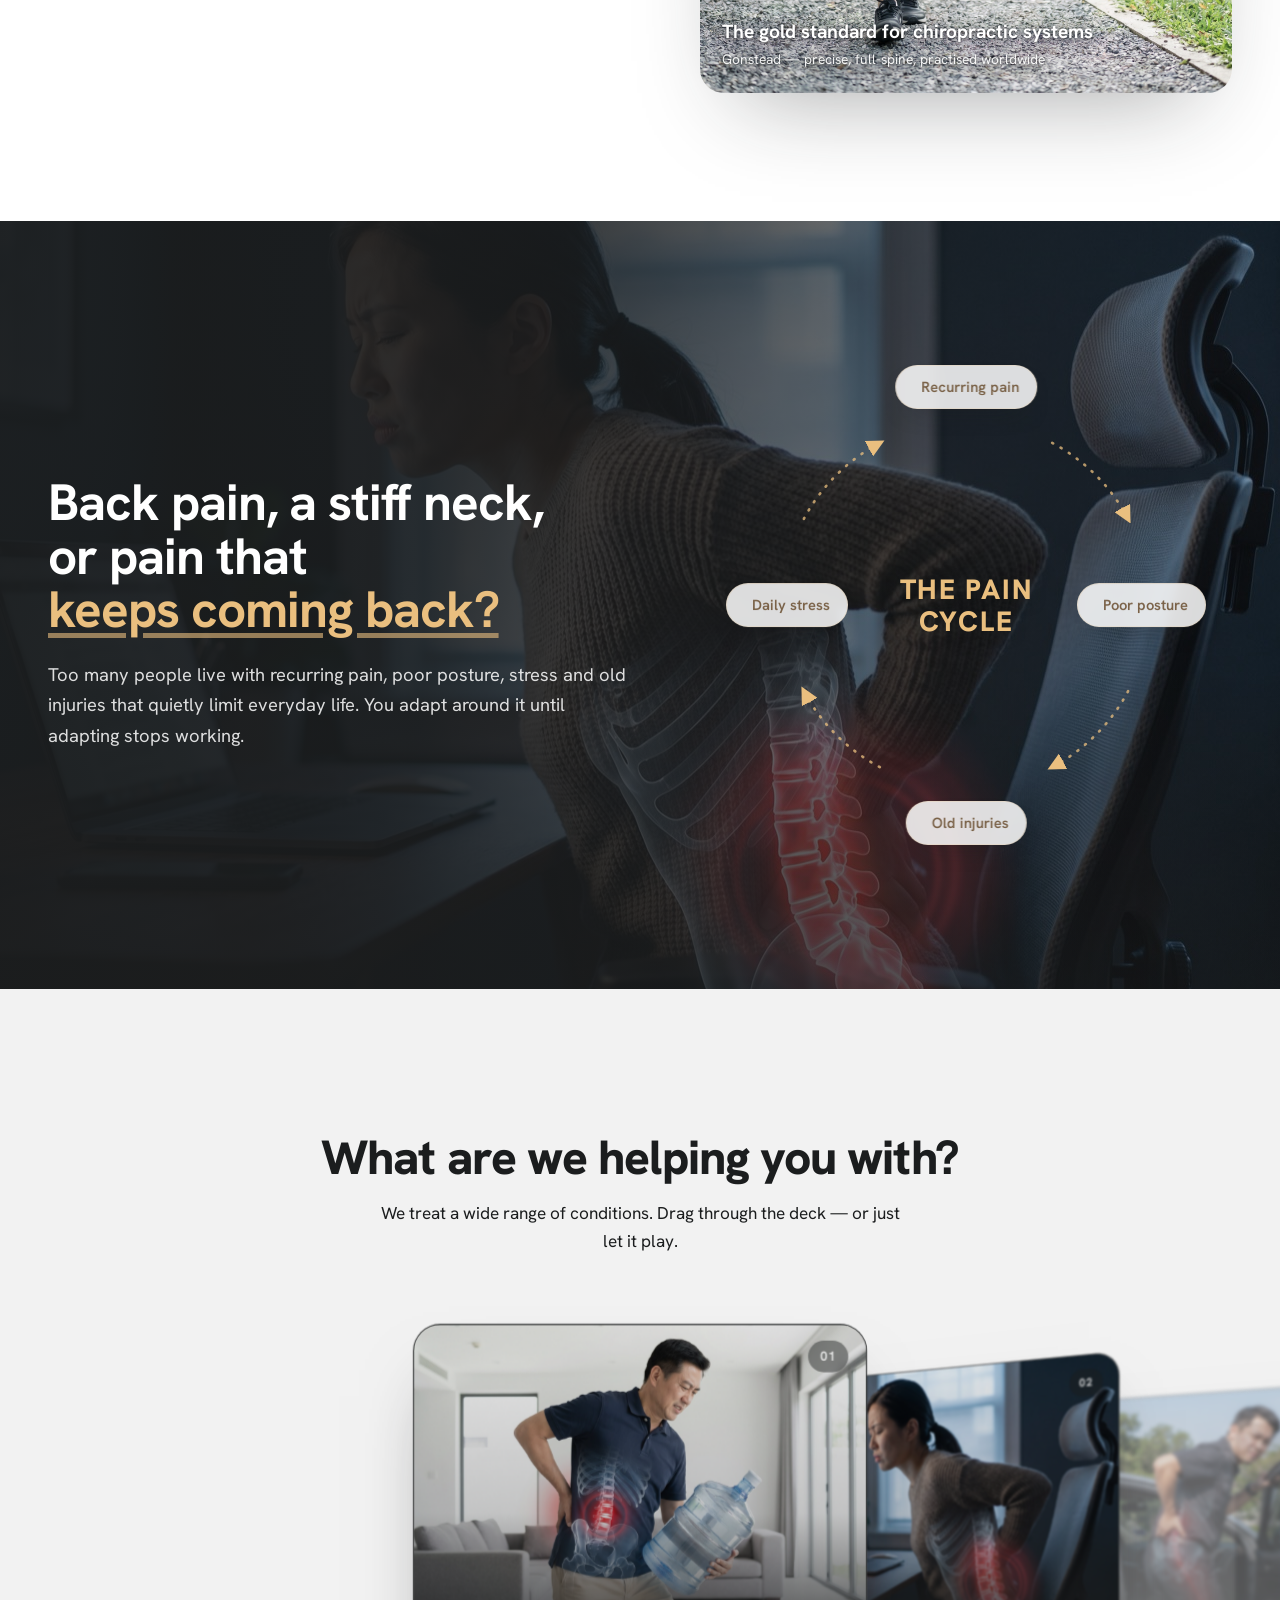
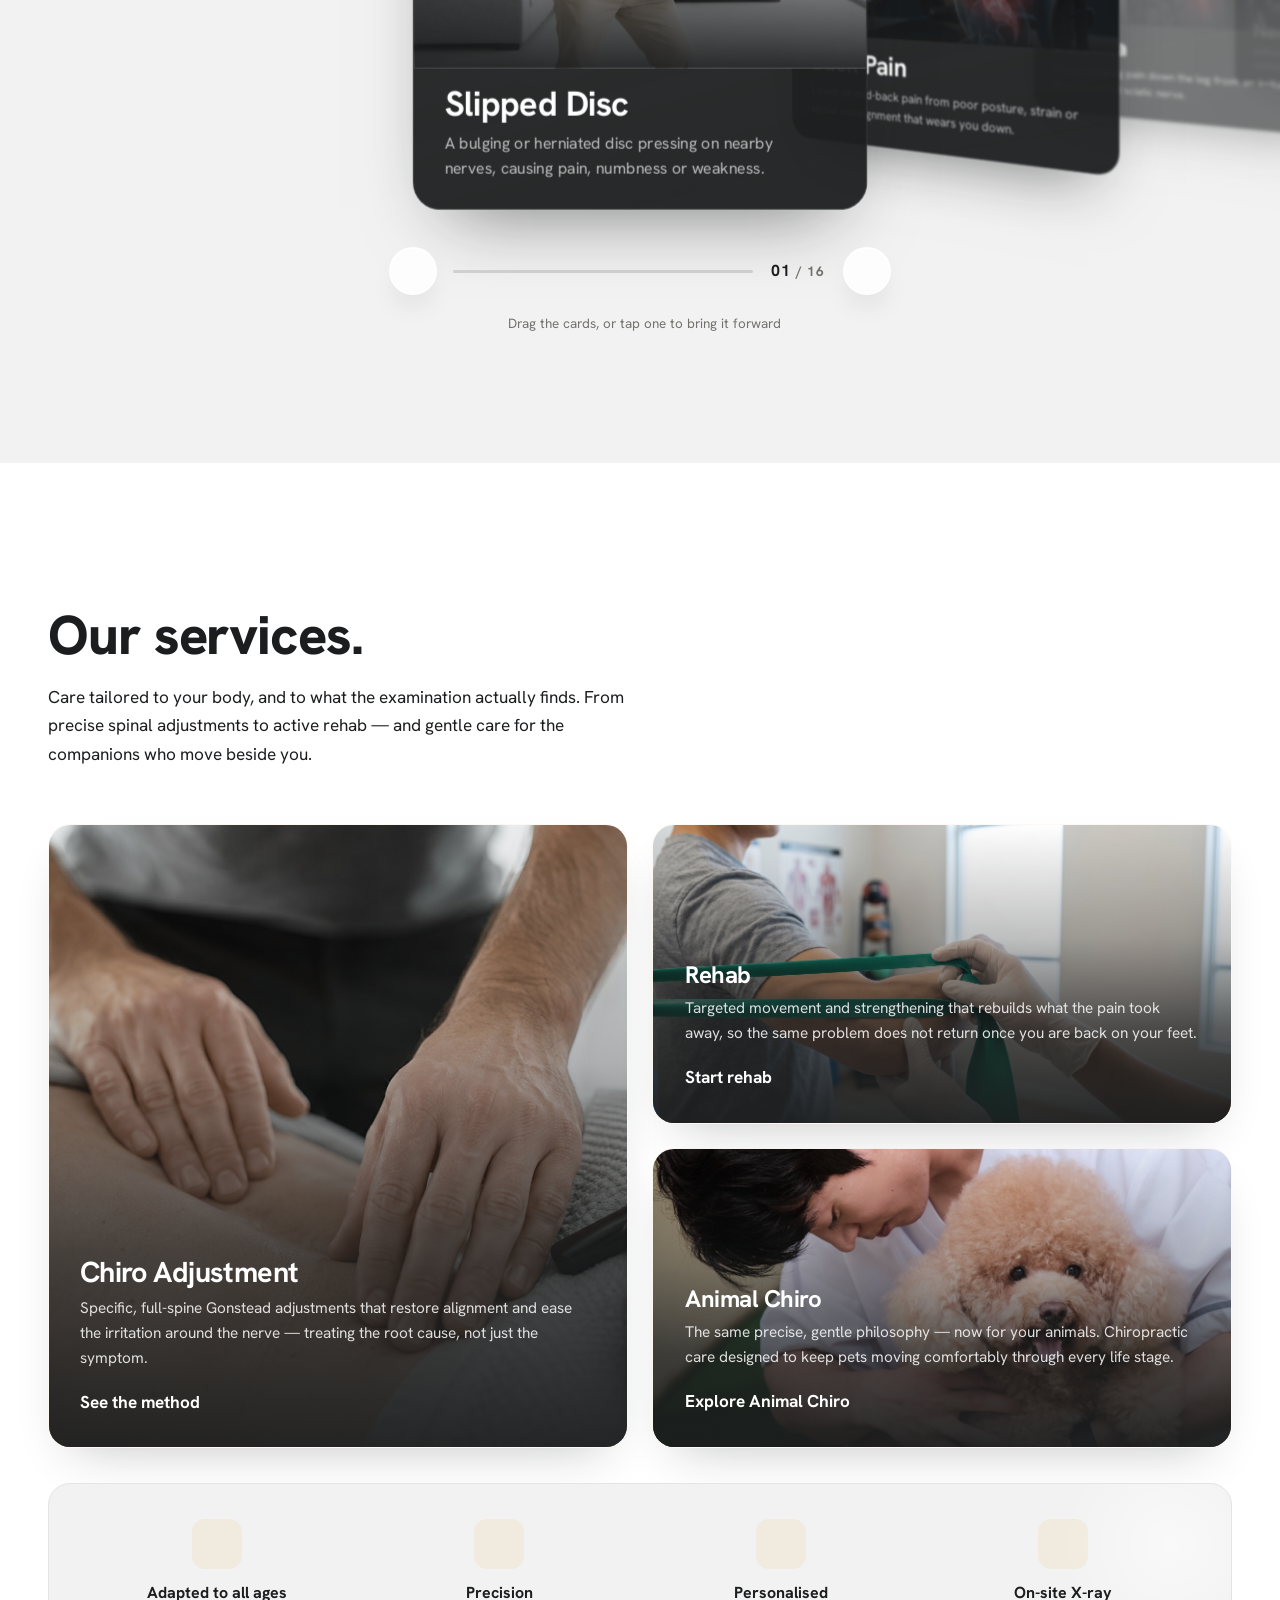
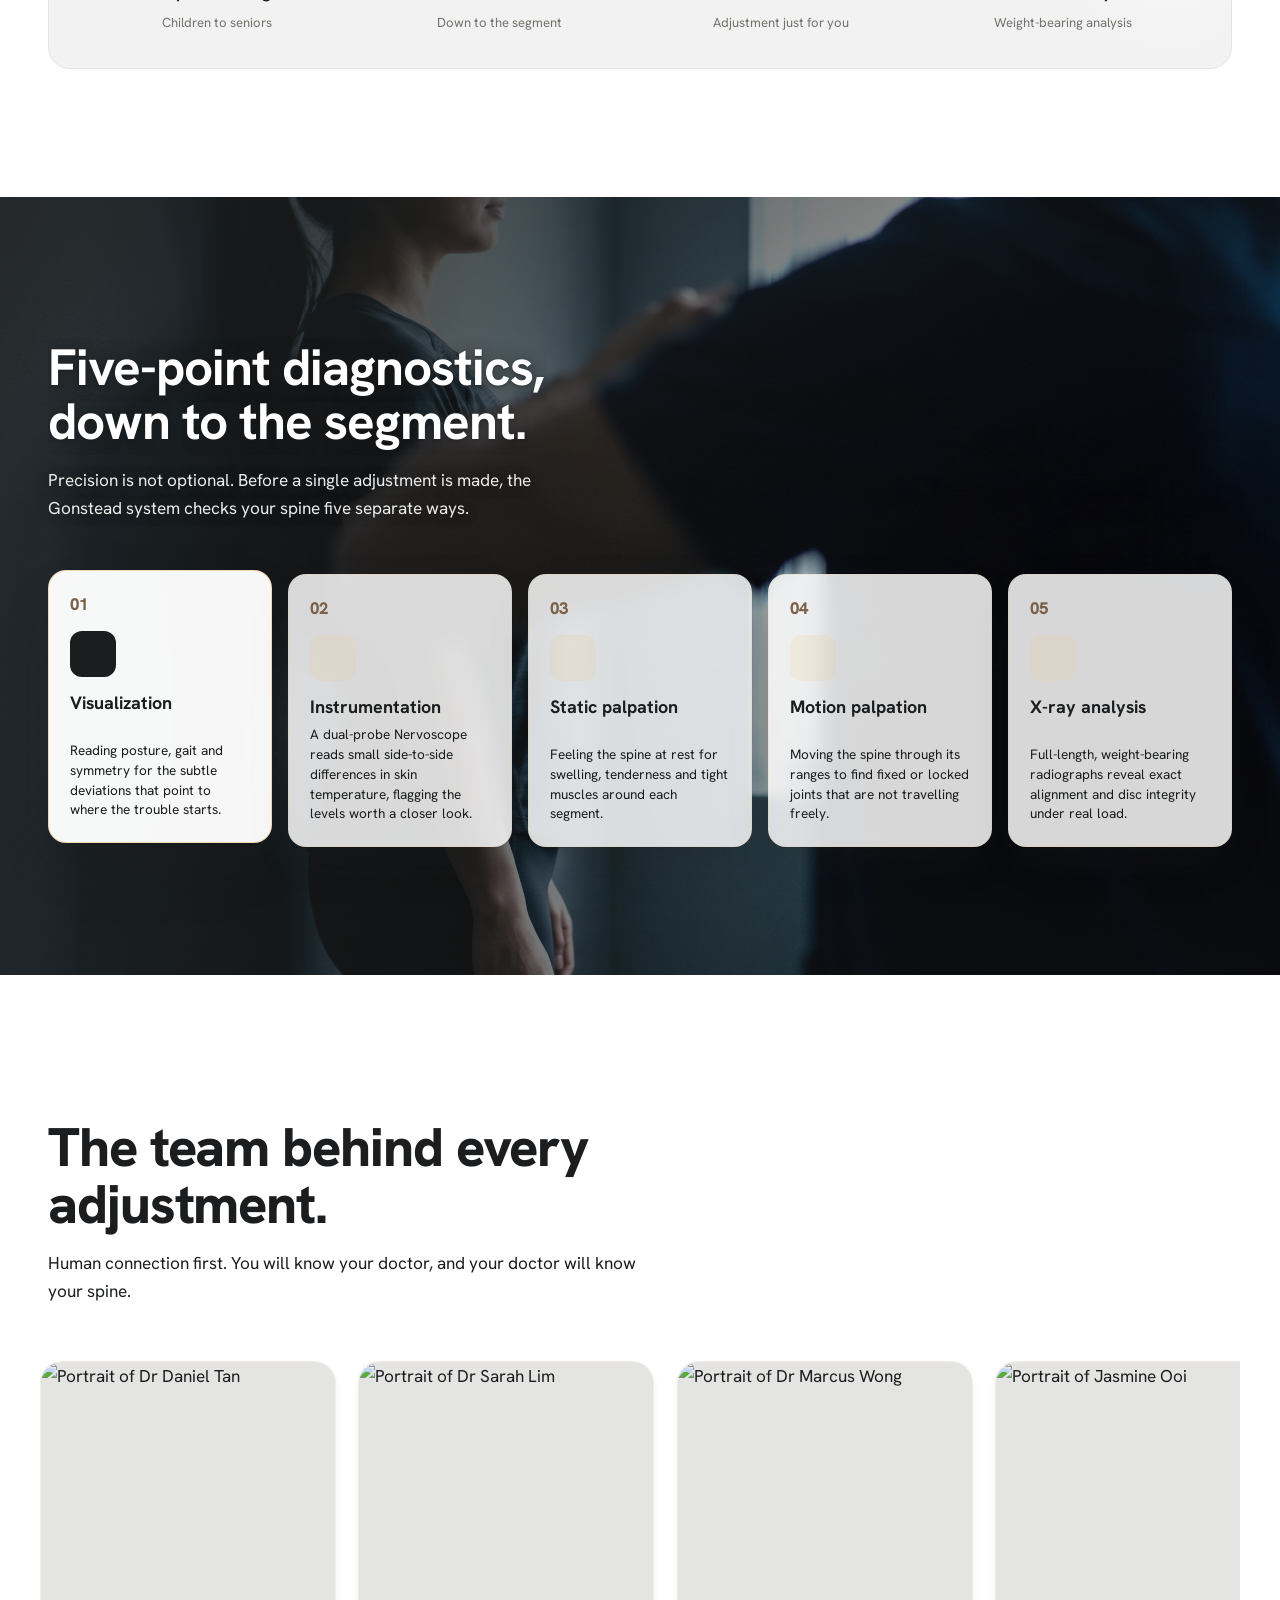
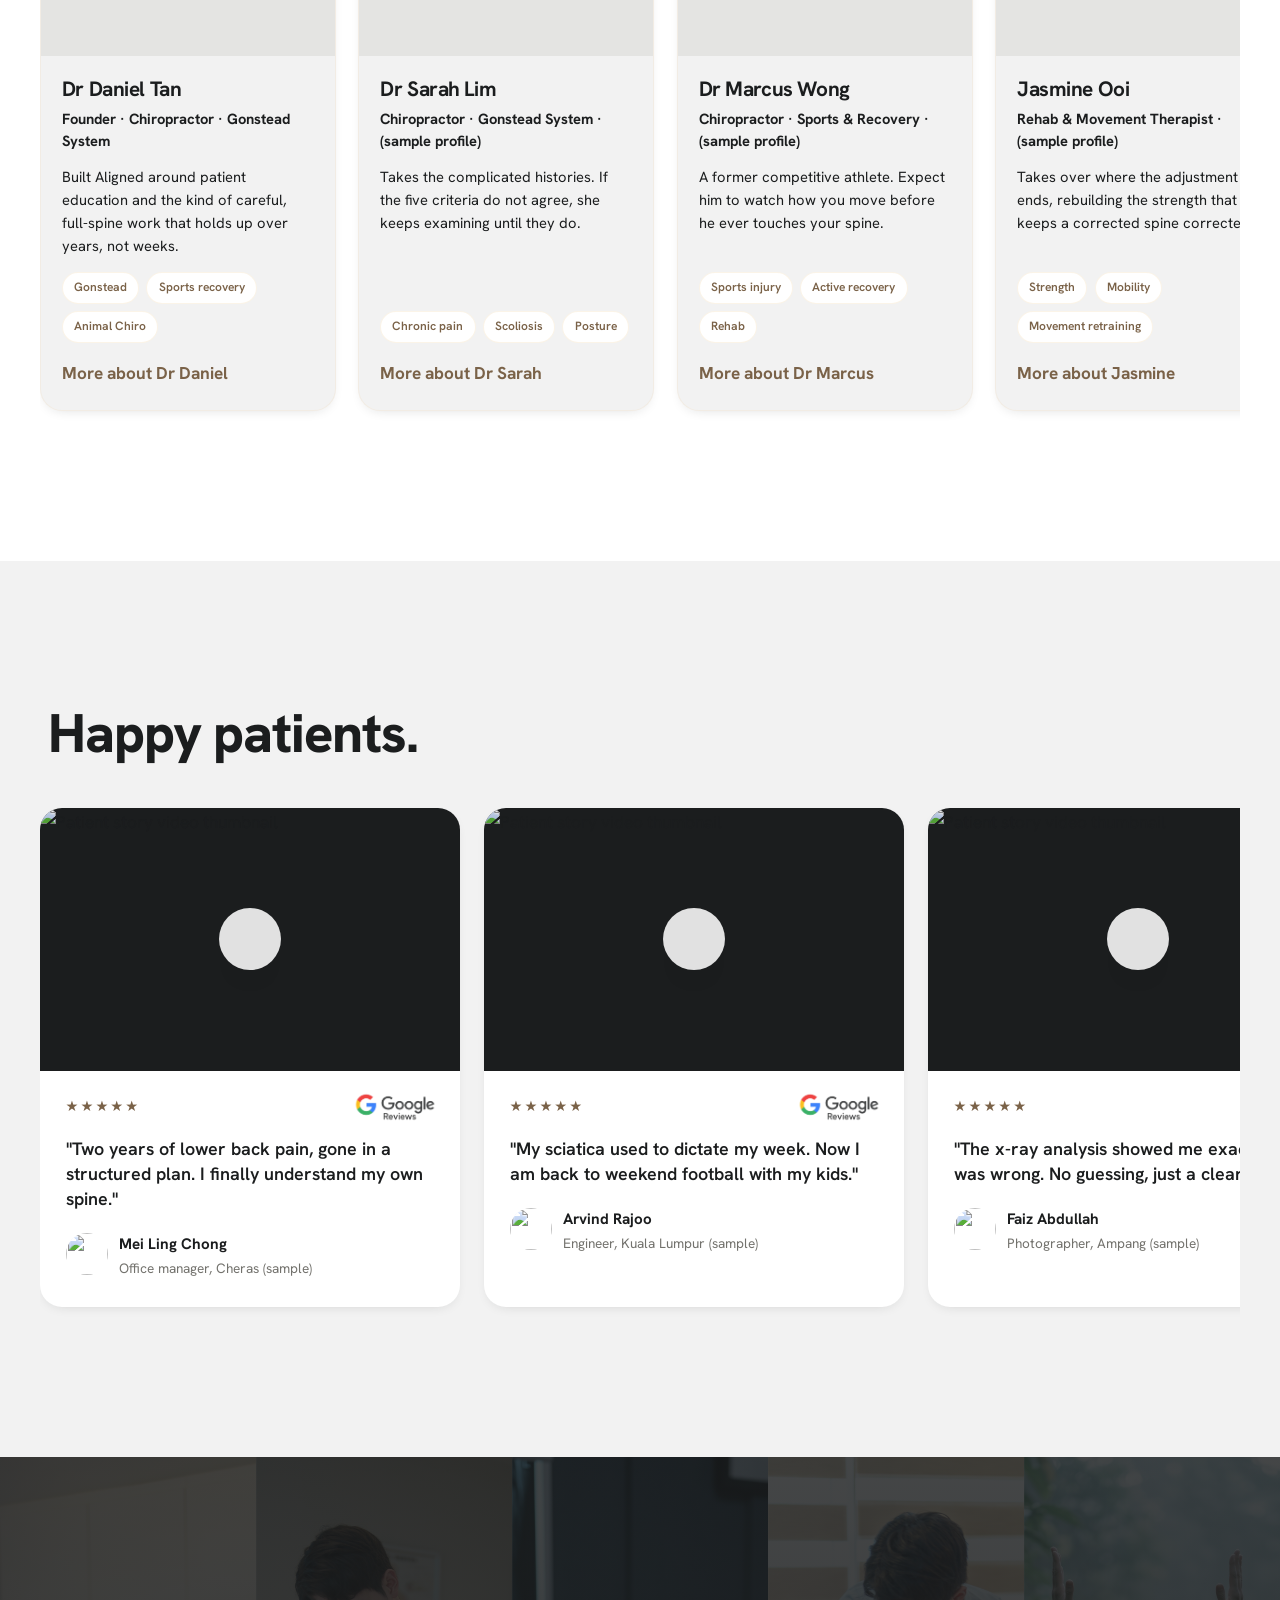
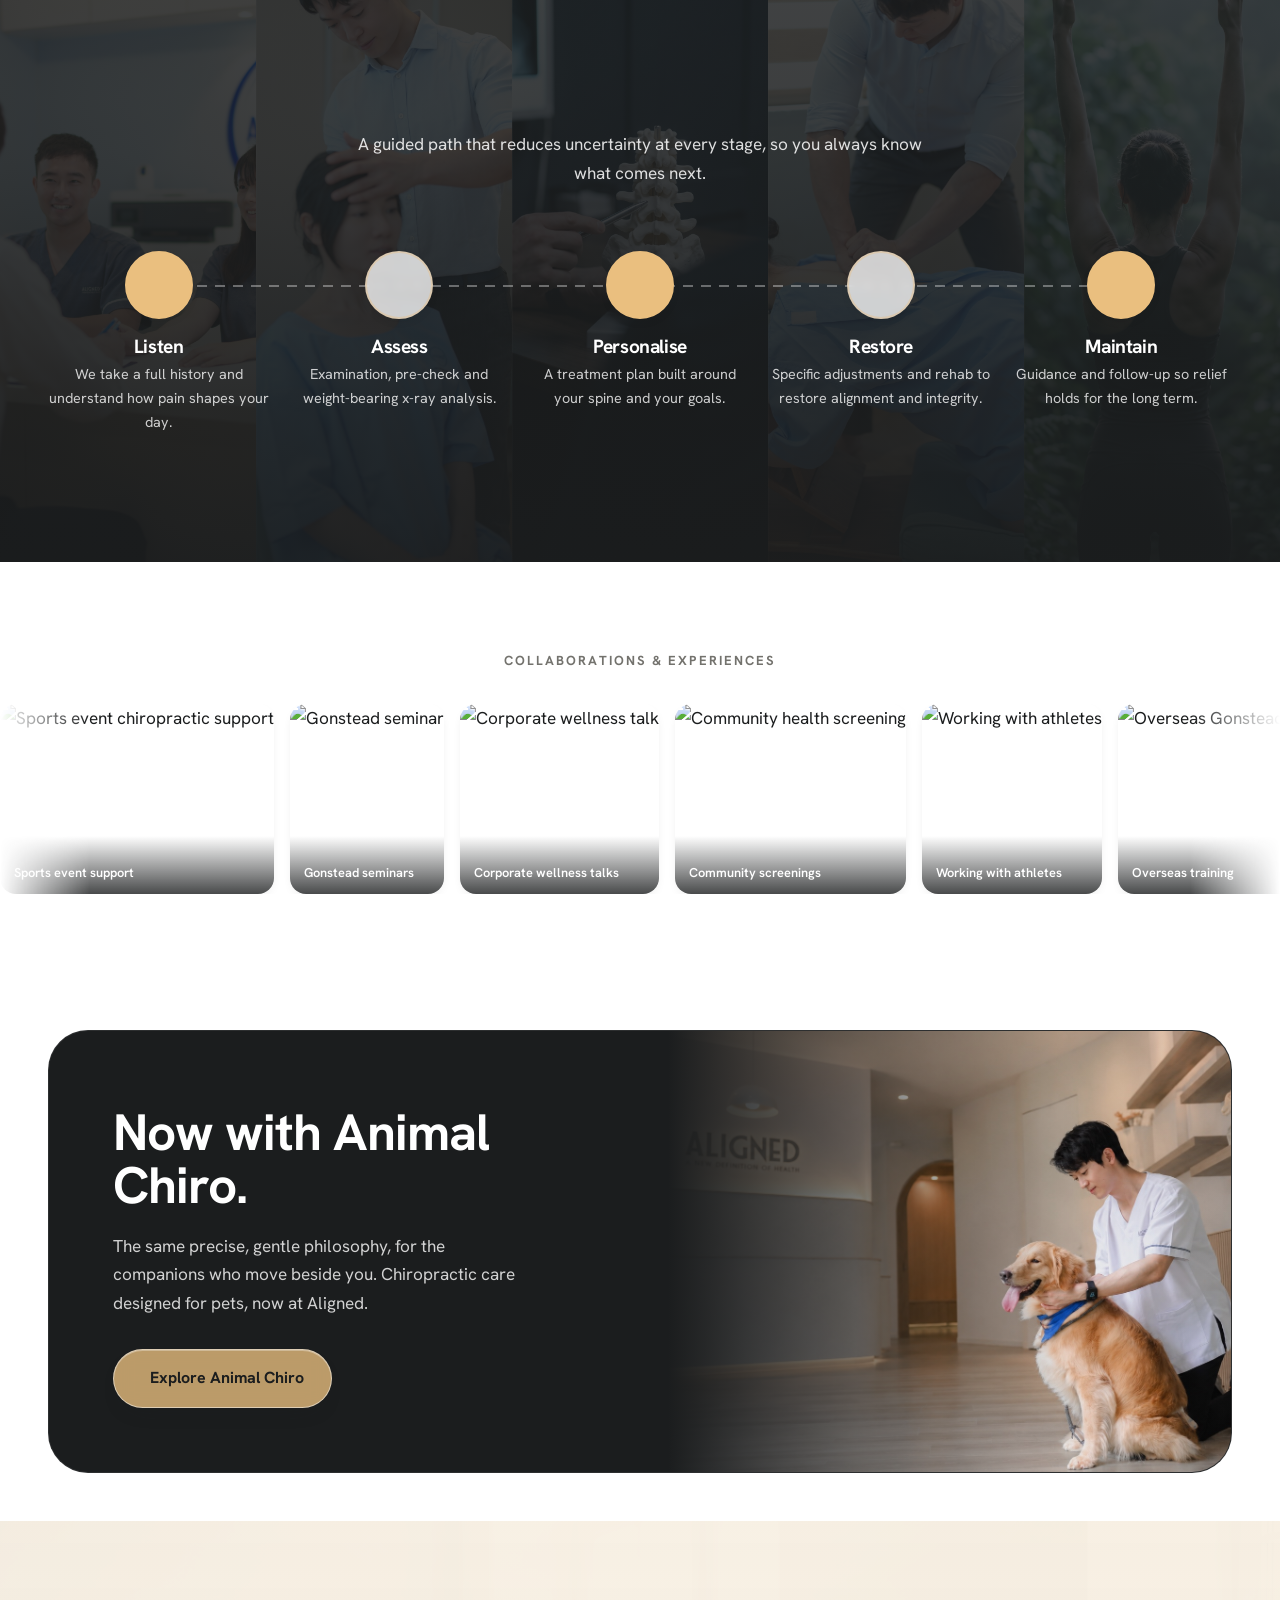
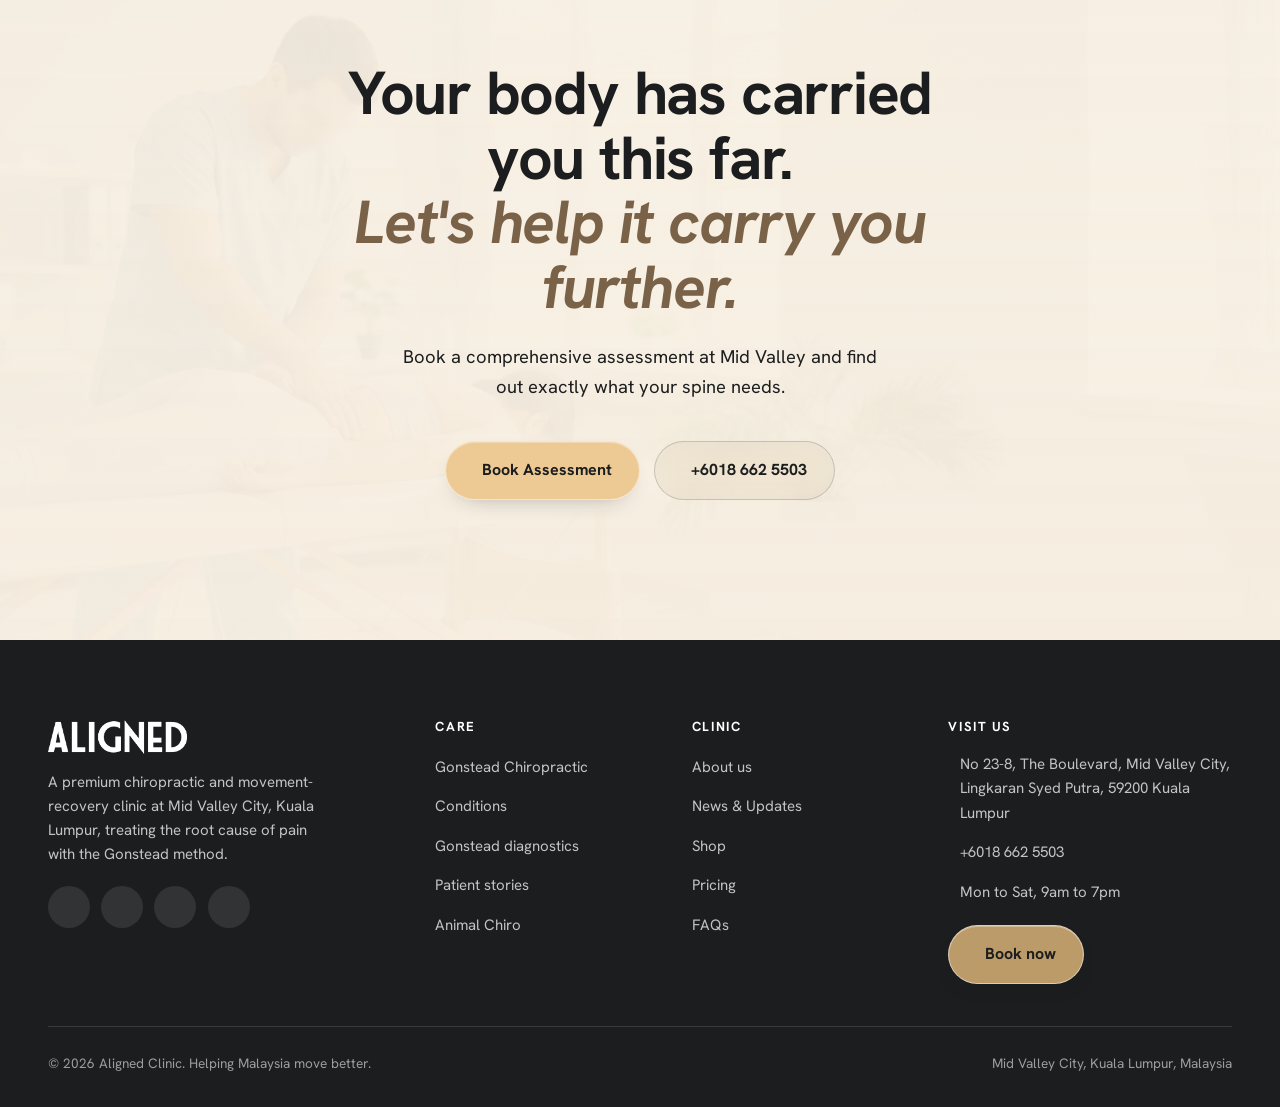
==== commit 725bdf3c: "About page + Gonstead diagnostics: real team & clinical photography - About hero: swap to the six-me" ====
--- a/index.html
+++ b/index.html
@@ -832,22 +832,37 @@
 .doctors{padding:clamp(5rem,10vw,9rem) 0}
 .doctors__head{max-width:60ch;margin-bottom:clamp(2.2rem,4vw,3rem)}
 .doctors__head .h-section{margin-top:1rem}.doctors__head p{margin-top:1rem}
-.doc-grid{display:grid;grid-template-columns:1fr 1fr;gap:clamp(1.4rem,3vw,2rem)}
-.doc-grid--one{grid-template-columns:min(760px,100%);justify-content:center}
-.doc{background:var(--ivory-deep);border-radius:var(--r-card);overflow:hidden;box-shadow:var(--shadow-sm);
-  display:grid;grid-template-columns:42% 1fr;border:1px solid rgba(234,191,127,.12)}
-.doc__photo{position:relative;background:var(--powder-deep)}
-.doc__photo img{width:100%;height:100%;object-fit:cover;min-height:260px}
-.doc__body{padding:1.6rem 1.6rem 1.8rem}
-.doc__body h3{font-size:1.4rem}
-.doc__role{color:var(--gold-deep);font-weight:700;font-family:"Hanken Grotesk",sans-serif;font-size:.92rem;
-  margin:.3rem 0 .9rem}
-.doc__body p{font-size:.94rem;color:var(--grey)}
-.doc__tags{display:flex;flex-wrap:wrap;gap:.5rem;margin-top:1.1rem}
-.doc__tags span{font-size:.78rem;font-weight:600;padding:.35rem .75rem;border-radius:999px;
+/* The team rail. Same swipe anatomy as .story-track further down this file
+   (drag, snap, hidden scrollbar) so both sliders on the page feel identical,
+   and the five people match about.html one-for-one. Cards are photo-on-top /
+   copy-below — the .pet pattern that survives mobile. */
+.doc-track{display:flex;gap:clamp(1rem,2.4vw,1.4rem);overflow-x:auto;
+  scroll-snap-type:x mandatory;padding:.5rem .5rem 1.4rem;margin:0 -.5rem;
+  scrollbar-width:none;cursor:grab}
+.doc-track::-webkit-scrollbar{display:none}
+.doc-track.dragging{cursor:grabbing}.doc-track.dragging *{pointer-events:none}
+.doc{scroll-snap-align:start;flex:0 0 min(76vw,296px);
+  background:var(--ivory-deep);border-radius:var(--r-card);overflow:hidden;
+  box-shadow:var(--shadow-sm);border:1px solid rgba(234,191,127,.12);
+  display:flex;flex-direction:column;
+  transition:transform .35s var(--ease),box-shadow .35s var(--ease)}
+.doc:hover{transform:translateY(-4px);box-shadow:var(--shadow-md)}
+/* The ratio lives on the <img>, not the wrapper: with height:100% on the
+   child the wrapper's aspect-ratio loses to the portrait's intrinsic 5:7 and
+   the cards come out ~140px taller than intended. flex:0 0 auto stops the
+   photo absorbing the stretch the track applies across cards. */
+.doc__photo{position:relative;background:var(--powder-deep);flex:0 0 auto}
+.doc__photo img{width:100%;aspect-ratio:1/1;height:auto;object-fit:cover;display:block}
+.doc__body{padding:1.3rem 1.3rem 1.4rem;display:flex;flex-direction:column;flex:1 1 auto}
+.doc__body h3{font-size:1.3rem;line-height:1.2}
+.doc__role{color:var(--gold-deep);font-weight:700;font-family:"Hanken Grotesk",sans-serif;font-size:.84rem;
+  margin:.35rem 0 .8rem;line-height:1.35}
+.doc__body p{font-size:.92rem;color:var(--grey);line-height:1.55}
+.doc__tags{display:flex;flex-wrap:wrap;gap:.45rem;margin-top:auto;padding-top:.9rem}
+.doc__tags span{font-size:.75rem;font-weight:600;padding:.32rem .7rem;border-radius:999px;
   background:var(--ivory);color:var(--gold-deep);border:1px solid rgba(234,191,127,.18)}
-@media (max-width:860px){.doc-grid{grid-template-columns:1fr}}
-@media (max-width:480px){.doc{grid-template-columns:1fr}.doc__photo img{min-height:300px}}
+.doc__more{margin-top:1rem}
+@media (max-width:480px){.doc{flex:0 0 min(82vw,290px)}}
 
 /* =====================================================================
    STORIES  (testimonial carousel + video thumbs)
@@ -1262,14 +1277,14 @@
         <span class="gon-tile__d">A dual-probe Nervoscope reads small side-to-side differences in skin temperature, flagging the levels worth a closer look.</span>
       </button>
       <button class="gon-tile" data-i="2">
-        <span class="gon-tile__ph"><img src="images/banners/gonstead-03-static-palpation.jpg" alt="A gloved hand feeling along the spine of a patient lying face down" loading="lazy" /></span>
+        <span class="gon-tile__ph"><img src="images/banners/gonstead-03-static-palpation.jpg" alt="A chiropractor pressing along the lower spine of a gowned patient resting forward on a knee-chest table" loading="lazy" /></span>
         <span class="gon-tile__n">03</span>
         <span class="gon-tile__icn"><i class="ph ph-hand-pointing"></i></span>
         <span class="gon-tile__t">Static palpation</span>
         <span class="gon-tile__d">Feeling the spine at rest for swelling, tenderness and tight muscles around each segment.</span>
       </button>
       <button class="gon-tile" data-i="3">
-        <span class="gon-tile__ph"><img src="images/banners/gonstead-04-motion-palpation.jpg" alt="A chiropractor guiding a seated patient's lower back through its range of movement" loading="lazy" /></span>
+        <span class="gon-tile__ph"><img src="images/banners/gonstead-04-motion-palpation.jpg" alt="A chiropractor guiding a seated patient's head and neck through its range of movement beside a spinal chart" loading="lazy" /></span>
         <span class="gon-tile__n">04</span>
         <span class="gon-tile__icn"><i class="ph ph-arrows-out-cardinal"></i></span>
         <span class="gon-tile__t">Motion palpation</span>
@@ -1295,21 +1310,72 @@
 <section class="doctors" id="doctors" data-progress="About Us">
   <div class="container">
     <div class="doctors__head">
-      <h2 class="h-section tsplit">The doctor behind every adjustment.</h2>
+      <h2 class="h-section tsplit">The team behind every adjustment.</h2>
       <p class="reveal" data-d="2">Human connection first. You will know your doctor, and your doctor will know your spine.</p>
     </div>
-    <div class="doc-grid doc-grid--one">
-      <article class="doc reveal" data-d="1">
+    <!-- Five cards, one per profile on about.html. Portraits use the same
+         picsum seeds as that page so the same faces appear in both places;
+         swap all five for real photography together. -->
+    <div class="doc-track" id="docTrack">
+      <article class="doc reveal">
         <div class="doc__photo">
           <!-- Replace with Dr Daniel's real portrait -->
           <img src="https://picsum.photos/seed/aligned-dr-daniel-portrait/500/700" alt="Portrait of Dr Daniel Tan" loading="lazy" />
         </div>
         <div class="doc__body">
           <h3>Dr Daniel Tan</h3>
-          <p class="doc__role">Chiropractor &middot; Gonstead System</p>
-          <p>Believes recovery is a partnership. Daniel built Aligned around patient education and the kind of careful, full-spine work that holds up over years, not weeks. Registered with the Gonstead Chiropractic Society (Australia) and the Association of Chiropractic Malaysia.</p>
-          <div class="doc__tags"><span>Gonstead</span><span>Sports recovery</span><span>Posture</span><span>Animal Chiro</span></div>
-          <div style="margin-top:1.2rem"><a href="about.html#doctor" class="text-link">More about Dr Daniel <i class="ph ph-arrow-right"></i></a></div>
+          <p class="doc__role">Founder &middot; Chiropractor &middot; Gonstead System</p>
+          <p>Built Aligned around patient education and the kind of careful, full-spine work that holds up over years, not weeks.</p>
+          <div class="doc__tags"><span>Gonstead</span><span>Sports recovery</span><span>Animal Chiro</span></div>
+          <div class="doc__more"><a href="about.html#doctor" class="text-link">More about Dr Daniel <i class="ph ph-arrow-right"></i></a></div>
+        </div>
+      </article>
+      <article class="doc reveal" data-d="1">
+        <div class="doc__photo">
+          <img src="https://picsum.photos/seed/aligned-dr-sarah-portrait/500/700" alt="Portrait of Dr Sarah Lim" loading="lazy" />
+        </div>
+        <div class="doc__body">
+          <h3>Dr Sarah Lim</h3>
+          <p class="doc__role">Chiropractor &middot; Gonstead System &middot; (sample profile)</p>
+          <p>Takes the complicated histories. If the five criteria do not agree, she keeps examining until they do.</p>
+          <div class="doc__tags"><span>Chronic pain</span><span>Scoliosis</span><span>Posture</span></div>
+          <div class="doc__more"><a href="about.html#dr-sarah-lim" class="text-link">More about Dr Sarah <i class="ph ph-arrow-right"></i></a></div>
+        </div>
+      </article>
+      <article class="doc reveal" data-d="2">
+        <div class="doc__photo">
+          <img src="https://picsum.photos/seed/aligned-dr-marcus-portrait/500/700" alt="Portrait of Dr Marcus Wong" loading="lazy" />
+        </div>
+        <div class="doc__body">
+          <h3>Dr Marcus Wong</h3>
+          <p class="doc__role">Chiropractor &middot; Sports &amp; Recovery &middot; (sample profile)</p>
+          <p>A former competitive athlete. Expect him to watch how you move before he ever touches your spine.</p>
+          <div class="doc__tags"><span>Sports injury</span><span>Active recovery</span><span>Rehab</span></div>
+          <div class="doc__more"><a href="about.html#dr-marcus-wong" class="text-link">More about Dr Marcus <i class="ph ph-arrow-right"></i></a></div>
+        </div>
+      </article>
+      <article class="doc reveal" data-d="3">
+        <div class="doc__photo">
+          <img src="https://picsum.photos/seed/aligned-jasmine-portrait/500/700" alt="Portrait of Jasmine Ooi" loading="lazy" />
+        </div>
+        <div class="doc__body">
+          <h3>Jasmine Ooi</h3>
+          <p class="doc__role">Rehab &amp; Movement Therapist &middot; (sample profile)</p>
+          <p>Takes over where the adjustment ends, rebuilding the strength that keeps a corrected spine corrected.</p>
+          <div class="doc__tags"><span>Strength</span><span>Mobility</span><span>Movement retraining</span></div>
+          <div class="doc__more"><a href="about.html#jasmine-ooi" class="text-link">More about Jasmine <i class="ph ph-arrow-right"></i></a></div>
+        </div>
+      </article>
+      <article class="doc reveal" data-d="4">
+        <div class="doc__photo">
+          <img src="https://picsum.photos/seed/aligned-amanda-portrait/500/700" alt="Portrait of Amanda Lee" loading="lazy" />
+        </div>
+        <div class="doc__body">
+          <h3>Amanda Lee</h3>
+          <p class="doc__role">Clinic Manager &middot; Patient Care &middot; (sample profile)</p>
+          <p>The first voice you hear. Bookings, reports and insurance paperwork, all handled before you arrive.</p>
+          <div class="doc__tags"><span>Bookings</span><span>Insurance</span><span>EN &middot; 中文 &middot; BM</span></div>
+          <div class="doc__more"><a href="about.html#amanda-lee" class="text-link">More about Amanda <i class="ph ph-arrow-right"></i></a></div>
         </div>
       </article>
     </div>
@@ -1739,6 +1805,7 @@
     track.addEventListener("click", function(e){ if(moved>6){ e.preventDefault(); e.stopPropagation(); } }, true);
   }
   makeDraggable(document.getElementById("storyTrack"));
+  makeDraggable(document.getElementById("docTrack"));
 
   /* ---------- Self-check: 3D coverflow deck (iPod-style) ----------
      One continuous float position `cur` eases toward `target`; drag,
